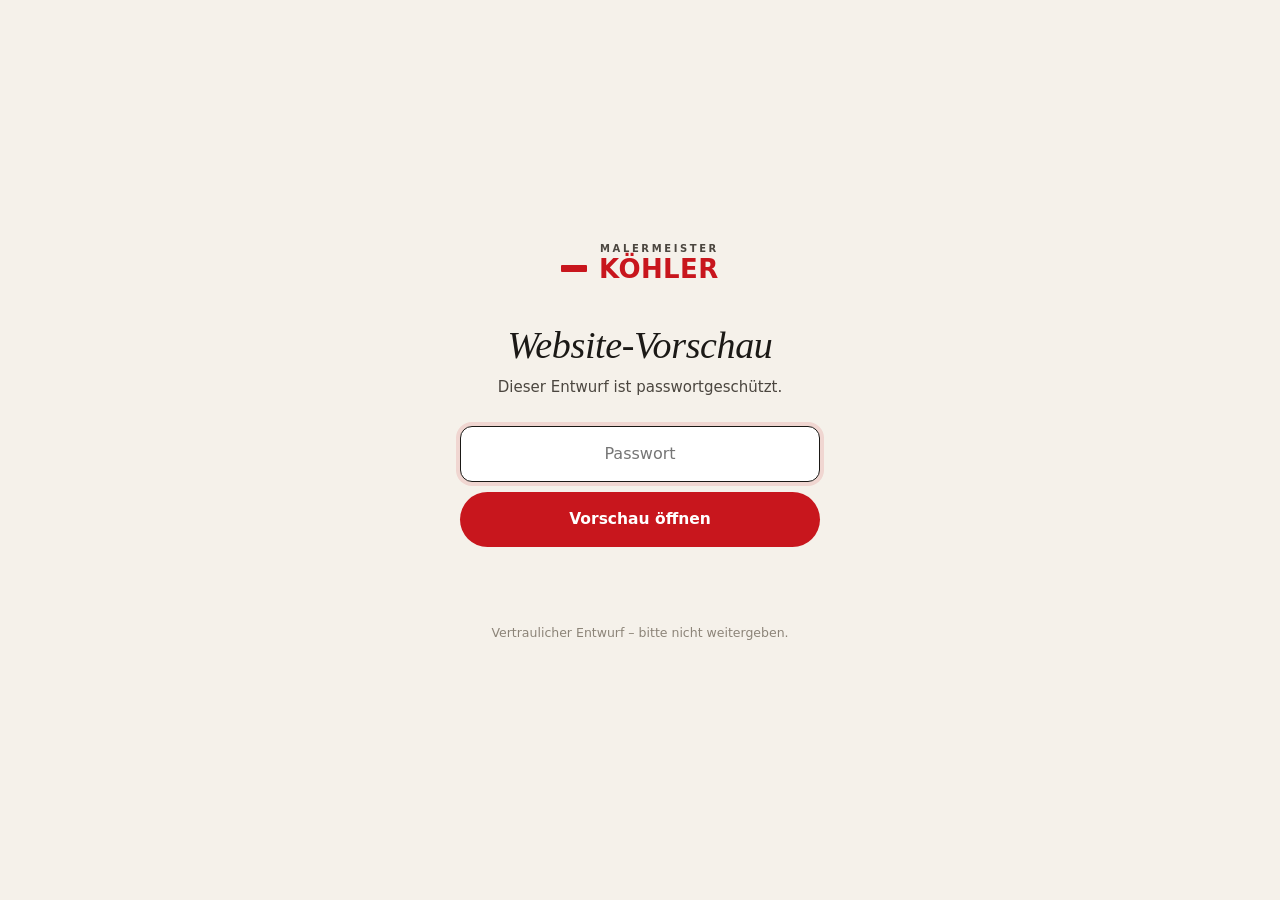
==== index.html @ 61d32fef "Passwortgeschützte Website-Vorschau Co-Authored-By: Claude Opus 5.5 <noreply@anthropic.com>" ====
<!doctype html>
<html lang="de">
<head>
<meta charset="utf-8">
<meta name="viewport" content="width=device-width, initial-scale=1">
<meta name="robots" content="noindex, nofollow">
<title>Website-Vorschau – Malermeister Köhler</title>
<link rel="icon" href="data:image/svg+xml,%3Csvg xmlns='http://www.w3.org/2000/svg' viewBox='0 0 64 64'%3E%3Crect width='64' height='64' rx='14' fill='%23C8161D'/%3E%3Cpath d='M20 14h8v15l13-15h10L37 30l15 20H41L31 36l-3 3v11h-8z' fill='%23fff'/%3E%3C/svg%3E">
<style>
:root{--paper:#F5F1EA;--ink:#1B1916;--ink-2:#4B463F;--red:#C8161D;--red-ink:#A31117;--line:rgba(27,25,22,.18)}
*{box-sizing:border-box}
html,body{height:100%}
body{margin:0;background:var(--paper);color:var(--ink);font:400 16px/1.5 system-ui,-apple-system,"Segoe UI",Roboto,sans-serif;display:grid;place-items:center;padding:24px 16px;-webkit-font-smoothing:antialiased}
.card{width:100%;max-width:360px;text-align:center}
.brand{display:inline-flex;align-items:center;gap:12px;margin-bottom:44px}
.mark{width:26px;height:7px;background:var(--red);border-radius:1px;margin-top:10px}
.word{display:flex;flex-direction:column;text-align:left;line-height:1}
.word small{font-size:10px;font-weight:600;letter-spacing:.26em;text-transform:uppercase;color:var(--ink-2);margin:0 0 4px 1px}
.word b{font-size:26px;font-weight:800;line-height:.9;color:var(--red);letter-spacing:.015em}
h1{font:italic 400 38px/1.05 Georgia,"Times New Roman",serif;margin:0 0 10px;letter-spacing:-.01em}
.sub{color:var(--ink-2);margin:0 0 28px;font-size:15px}
form{display:flex;flex-direction:column;gap:10px}
.sr{position:absolute;width:1px;height:1px;overflow:hidden;clip:rect(0 0 0 0);white-space:nowrap}
input{font:inherit;font-size:16px;padding:15px 16px;border:1px solid var(--line);border-radius:12px;background:#fff;color:var(--ink);outline:none;text-align:center;transition:border-color .2s,box-shadow .2s}
input:focus{border-color:var(--ink);box-shadow:0 0 0 4px rgba(200,22,29,.12)}
button{font:inherit;font-weight:600;font-size:15.5px;padding:16px;border:0;border-radius:999px;background:var(--red);color:#fff;cursor:pointer;transition:background .2s}
button:hover{background:var(--red-ink)}
button:disabled{opacity:.65;cursor:progress}
.err{color:var(--red);font-size:14px;font-weight:500;min-height:21px;margin:6px 0 0}
.foot{margin-top:40px;font-size:12.5px;color:#8C8478}
</style>
</head>
<body>
<main class="card">
  <div class="brand" aria-label="Malermeister Köhler"><span class="mark"></span><span class="word"><small>Malermeister</small><b>KÖHLER</b></span></div>
  <h1>Website-Vorschau</h1>
  <p class="sub">Dieser Entwurf ist passwortgeschützt.</p>
  <form id="gate">
    <label class="sr" for="pw">Passwort</label>
    <input id="pw" type="password" autocomplete="current-password" placeholder="Passwort" required autofocus>
    <button id="go" type="submit">Vorschau öffnen</button>
    <p class="err" id="err" role="alert"></p>
  </form>
  <p class="foot">Vertraulicher Entwurf – bitte nicht weitergeben.</p>
</main>
<script id="payload" type="application/json">{"s":"taXf/0VM3uyKQRZOeKIv9w==","i":"NM8IctPt54HZT43J","n":600000,"d":"MRgpPSW7Bswe9JZc1A2+OysenzzKH3hfl6lX2l4o5TufPiiWdnnwHJpJ8WagpJR7A6op/ECZd0sQVZB73SGOaL44cRGlg2WQsnb8xY+61lAoLYGar8D8azP0ZfFR8oIkNwLvuzCM1JK4pZc8sCFYwDVcYgEuVENF5XFBk5ermg3/7fVVfjrEe/iw0ZNrO/VuGoQdKTFlCCsLV+NgT42h0I62sxJNCM1RWWgUvJsEY/rKDDeZbhCRE9ZPqUPrQwooOMstA3RwTpGAfvxffHwaTUsCQCNaUM++jSshM0pVVGRLht2V85TGbPBvrNduPZZOB2GkiSdh007gDi3P//efJQ/dyS9R8RIHHZrTK1Lv3F2g0bFHhL0yfIsIr9XmtSofoVvFoTt3pHpoA+VTwgIIcK51KZeRZ6w8ZDSNu3SWZ6yNoPelcuOX+NNu7Ixpeynt5i3qgdpqwnoN5ix6X9kZ6bQVW38bXVlH4G/GejQarzKweif49/rCokUcl4BlhPbm3wXsxkx8RUq6wlkMvx/FtlnQgVsWQpIzx43HAbh5aazps0FTvsxOWZQSpFL6zU8UdzEFiwQH181Dw70HyTa2VqAxy3Wdqv2Wkd90NgWv98ciQAkhCTgY3UeF+GjoicDEC3aTFkr+N7Z1uAYztVp/uWQxww16Yh4bKY2GBscP/FnxqGviUQUBXQyn2mrKPASQysJCNtnCTZCgSUYHV7YCKmU/u0VySIrKbx4xA50+yb3PRhOGlVxIO3huXU2KUv8wCWBS+yX2v95DNG4Ln/mUNKuB889oiPDvto/INtdbRqskOdR7TlGf2H+un8caUGu2yCNXz2g8/qzOCfRJhAD3nq2E6T/s/trRVG8BfZ0KpefMjLqYp1Q6oDiIWjBp2DjV8OfsFjJp//C6W/v8SwabXtAWfxCxP+Sojy/aI6AAM6LltItGyJ0X42Fq2nreFpD7xMRptppqbMSe2tOijPkc8ydKHV07vrZafG7KFTgVyc6om54qCQiOjPercULc6ZmR8eywvJKKrfmwunOV/8kyzU+dlj+ZHr5UKPnKl0hOtZJMpNa+RdkezR+bSqjgkSVWTcNjJGwVTSgzyd9EH7psUX6wKS/[base64]/[base64]/bkx8sCeV1mBfEL8mRMWe03vy3YbxV3rGDG0+lYqvojbMQQP/vd0vyUc9feLsxUFGcD6jPUWkmYm5YNjsLAMg74HVtXPeU4N5lnO8WoUFNFlfxBQ+fPXKwT1qmG4vKsOlfIUKgMgzZsD5imGD4C7V5cNvOLRPyDBZ/5TUTJY6stUIp/KodVG6sKvOBVQ0TAd1C3dDiXLTzlakmzIrjGBZmALV6+vV5BfDlC270U/DrGBuVDQPni+onO08/UZH4CkgdbZYtyj/Iet4QLAehs5EyNcFGASN2DSpHzKqTdmkw4cbXm5q4Puqwz4I+SKNZ7yfe7ZXw7TGuMA3fYVhM/ru0t5Xd5tGwq5YzEk5ux9NeIlPPsBLQZX7o60cIuwOH1ku+ysK4vWLlgM3CTB3p9ZGflepD/uy22S7B1A9CT1EMA0qyBCHu8B4tvymBKjR3LMBJ0JXlOB4RspMqD7V19yBpdzXPRk/mroWNiEF1cU0r7tNqUk0dB9iZ07sErBQTFjUcXF83WFd2mGelwFSd6RO9p0+oZd9RCTMrc3xT/QlSBPc0yk2mOyLewSKR4hdAT1SC7/xuu15zzfnaciQxfpaXyPbzzhhPZKI+zxUpbYji5z6kSmRfWB4XrCbb+5pADSIgev24RAbklWz94nBGnunkxZAsaVFu0wpjbu+rTyh5lOErukFtbqR/v3Ed21/Wo0TAVMDMQ3WaIIOkQ3ugvDw5+GDucr10+flS9f3JejazU8sH93SrT5dNBUTtVsEZCdVI5uAUYSfVwjOVBl//8YzX+E7BmVqHrIAox3idDqSp5ZG8udjqSJUvR3+plMfnzpgbRt7Koz734FEqTVBEmeCtdC81QcQ9nkV7FBpTPnZWQQMtSNbuyBZiU6ESoosPob5LOMqdnhmjWIpC1gz+MJBctnDVCxRuaIehpJ9VTBHaYLCsvUiUH6VZQ8bVn1g9Tbx/LiwJ/u+4fl5oh9xXYW1H6ufUyrrJPhtbGh5Nf4WwYpfEPVlpJkDeRzXEDKzeQwzoakRm2PxJ069KPzArfmY8c17fugZNgX9zOEZxm5ByIoyq/Pi4CbvyUY9MBoclEjUdhSMJuAaPvVeSTZ+QW/qH0S82RHvTnZKXCSfd5B+cMIo/+3cbdD6G51QBJREyFENQP48Crm0jv8XJemRisK26I3ugny8osappTPl7LzvQwaKuqb2bwkS67Qpnj6wL2QbBRZigo5YBwPWUcbYXsDbCyH4fUE2NA+gaMBHKZPJkX3NnZ4NwFckSX6ztglC8fAZmLXtJhAM3nb3CPiVyq5QO5QCxliUwdkZh95Uw9Y/EUkG/AzQ9Oi0VCNO/vC2dqd+0GiPdYL6QwQqUIy7Z7zKUnuwGvilcjONVWS+UPWv0ei0Mg2emTvBl/wJTHfr1x6QOrfSWpjQ+ES1ncxxo9Muf1gg3eyllTDAZILLhbVkjwGCOYkC+r/Ou1UbvCnKfjzM3G0T2nTbv4x5aH6vFwvAyBnusmBu3DkqswPH+7JHp1yUcphbpqj47XlpT3SfHHAXsfrBUij7v/oOoKa0DaqLHC0mcVY+FIbcnFdjguxnKhHvGSS4vC6qNTo1QZR+3Fk2QZxAC7FJYAJjzEV9ZEyFsTPXtqKvqfnQ80Zd8GDjyHyzslchqFMX0PRs/N38OPmNGL18JwXO5ldCMjUUOI774kNWKWXt3y58XKq2l31jei5uZmBibON9RPOxF8INrAXPvMXt3ZDYJcDhvCEApjWh82Q4xvBmcSMlYCU6W2UTZEZ8r+AQjAelMbVp2a+NikAqSxpN+aSUIiPmvbDrIBhlrhFKIX3Jcxa/gtHSoTkp1n+zsucCmmZpUsyN/v8LnGYWfmmWVdCaAHT3wu+W9TCMbEPdYbwUUSMxC0Sq7atcfPBeoUjYW1FMX+J0/i6sGw8y2am7CNJvItfhQvSHIbIU6UnHhWaS+lUTomycITzKtc3iQGue21B4jkYxGAD/AJ14Ycfyuv0mfRowQOKuThoHKtMOSJTd48S+UlnUGthiJs538Su8Jh/Kn4a5zGSHRIwsuhl+jIlYnhl6iUjTllnyBj4leRDDSXUI0ziKhl2s1mBcpRyC8AsLTMhzC9t3v0L98/A0dmU2Q2IU2bignxfpb32jLxRMkyKGU0ypyYXRhn3eXl5Bvcq+sSu6X6eGrNLbpFTdOrJFWNaMipjSGFDxrxj4+wsYx2/ZDhhJZr4VNviZ2HbhBCpvekHR7otrPq4yH5EW9t2DSNpzHlTB+SYW9jeSBQ2y82PcHfb+uEG1KTjz3qsEAy7t57HeywiEmTgxqIbGB/WDOiS1obJxgiZ2bp2XO7DSSfNh4U7COdqvTTbwS/x854smh3uGnI8E7O6bD+GdPn/7HEWnItNjQ9XXfXqMffY/clbOwQdz1YAdg82tazl7h5ZXEZaUamNu//JeD8nN5AnngeCaXZEKNZ9/kO/lbkGZ46E39a5VxSq+sHfM2nHlAMWwtDZmSsvQgLAcAi0hbKtxPg8Mtg8+Ou6hUc56Jy33CYwTY6uMjlhn1omUBdQQfBR1lQXhUhD1inbjR8s1SUf4QbJrjZPLTdTs3VPg6+OE/gyd3NeqN8zJgIvVy0+O1W0DW0OrV13ZA7bwQ8tKQkkoeIwdoZg3bPtSQXzuS/6HO4q5zpo5ecFAIvUbkxeB9BjbMjM5OzyNNzcOCOY382dbVEv+R09Iv4Xi6lmfle7ISkKSn82rqKz6xK5w05Xh4rgrcr0QbP9+JhaG6nv9eSyuQnysCV+exF60HNT0fRIy/b4XsKTkz3Y9hx1Xvlba9N2OpbP5sSiOGSrs/NzJ6suPyEj0ONDays/vbSMVRIm3e/a4BkZPatc+Ms0T8MV+2G6I/tcRSCc24bG5X0eUL5BBlc3QGPNtKvOsuRqc24YZRowVopGVqenFpGCgi89/VJmHNQilL2yrI+a0jrPBhxgt+uDoSiY61qhSG/06ZtnlI2R127wUgrC9KWPeloTOvDH5iyoeUJSAnICZuCYEX9cQei9I0OCGeiFILDG7d+RzHrmJgb2AxSnicQGRTYqrP4bT97wJ8+haF4RmyhG6F7PNYsLhsoz9ZYb1IAeY/LGup//sqOxemblt4GsUD9RvjWAmSHN51W7bxJy9sXQFh8VE5tBr2WyL7+BPKXm8OwPM4rrdBgHtZNjm9hG0zJljA8kxXf3FXWx2ZdsZdXks6Mi4IY0hUGcjBu/6p8lVWxFhOhbyI3uamHcbOM3H9jjyuP0lEqMbm0ueIPSj5p0QHiq8/nFs+weBZYLeRoKQENGGISPwpRO857EaFt7NT4UL32Q4nPjodgE++LQKyA+1G1mJsEri+LnVZ7DrGDFapljN8JLnrVcGXqUJP2N5q7C5RArBd8JCeY1LTWuKCRj1SF+8NlOYHXfPIPcJY9W7/cY5ANxN40UlPyyqk2FnFGj++W4qwxoqoXouKSUeUsc14GKgZ8OERtuNQsU3JG6irf7sI3+MR2VtQlZVUC2tk1I5faa/Z+28f/z9bb7PwwK7dRh2nsUluIGPTjjtR3OYZkeLphCBPR+vqJLq0yu3m6+d3Frey3Wk1nvKWTF9cYG3+K6a0HQTpP03Vn44ieTGperKbivrJcm4zA1vKpRiuuViIhe6fmcs/SedZ1tmu6pdxQXL0zmaeladIhSybNMLu4GxeXmh93w6af8dbZP2aHrfqx1tPqTI9172zLKOLrsZYIL0DyVze3jtpPJsCoC4Vi6Yvv4alHY5/qrIeeYjg+Tb8tqVECfgw5KodA4kl9Y3ykImeVFDLWLp0jbpMzQcxbv1/4OsfCN5gDDwmwlAfuqAFC2Q/7zbvCwjrOqFMBcw2TzBK6yzT/tQl8pfIQMJgB73mZMuZMe33bbaSiCreyRnKlBOews25/b0FWJm9yw9Td36UWe24wqIJuY09dw+Ucb11hvuuPwaAVmeDTc6g4+l+gxdJw16cKO2ZJD4L46wjoHcr5SIbqOBXgJrkyjHL9fiji8h+PwwFsw6UHhbPvX8luJI90jZZCigDHdDHzFDoNNmS+Wfl/nqwagS7oFRojT2KmRwHaEHp9z724lhZ2/vDJhrbMI8GWn9InT0mG6cSTPOyA7KGOFbWuEU8CLuozVI/OBfoIYSh+e53acHp5Df81T+uOgzrF3KAW0SXMvd1VD7EswAsPV6U29Yi8NZQjGNpaTYbo494RSMwTq8bQPeMe5o203w4WPO8UovoD9ABmDZn3OtytIr5NSnN1U7117UOJPz/KiIbqMtSNOr/s3XWHjzuHT/Eof9DtS2hkNC81+joOokqKaow+GpbTyyXqEdEfYMS2xBNcgvK9LVx/15I74A6k/[base64]/2/xno6EiKaOzBBp0OaToSZBOs6C0QqsFN9E67xcYaAuIr3jemrkgp6n40mQ2dJU22h2dM1yIYwwRlaLtx48zaWWAKHGEAKf0uk8X09gcwXAHn7Z1RN87OC1FaV9XMk601zMVxCIBNeS5618Ab/X70G/K5zM6r9rDGe66mHQGWcIdror1YM1H5mQVJR//pqzYCWa81ZUzLLl1/HzP3oEvUniuVzqN6ljzlXp47D8j5fZjH6gmD9jnoki9Iqr271ieE0Z5+6n+HJs+3GFuqg0BVr1KBZFdJ/i4TTtHJrzPFIKlNgeg5IchqiqZwNKamqZDI6u0SfJ2nAfY71MJmp5F3bLx74YVkhjaVINdyETnVjKF1DjRq3BbB5J+LDYe6HUu3lN6oqMMBEIt40rp+Vz0VlAq2vWjb1eTCn5h3gVX/PVEhurrrnG+r1lDRYjvYUaFL/5oZ2bcfpkFrLPIbCCV6HN1sL/Egesz4eoS6k0MHyi+jeXJvtWxSSrZHsHiXa1SWPz25/AazbWJBvMg2b6y62WKlCozOl41SXZfMtJZBE67nX9+U2WJutt9/bsfxMw5CHu7DurygVH6nGRI44dcqVqMHF4C04ICgEyuXjzyC2lBj2SGv/ZLPQkImauQITB+ynlqz8XlHa0czA/jRHd1gPTJgasq24Ej3jGKU6IxqAmiAvTvFpHIvGf+7JmT0zDyR8Zu7d/tmIZ4aV7ErW+CGPQaFEofppUSc73A5CoKS6KIwJbSd11dO7HsM5gmBGgd8q+Avk2M0tL8De73IIMWglQk/rpVjFrTP6QUhfA8JcLmevFteNbgUw4hx1noW+GV2Yx0PkCpfuBtj68cMWaz7Mwr+wmgXTBA0I7kV/N13pP4Qt4aipA984aSjQQjMhFk8aU/2WOok0HaBZvVsJWDWsy1oBIYaJE2aCFCCAHYsbgD6lfqUhHCUrASfmiiAS7HyNmnZ5irF9zNcEO39wMPQ+Y/oY6bXWJkzdcoCyCNHDBtnyAr9hB2JNzr0TLYtM9sbvI4n6l8wbqL1nPkN52J0QO3GLqXTLThRurNJKxDRalCPDZPRscRDsQTnAp7cIn+mUODyIHirt5NszFz7mLi4ppmGIj19IP046Io1WTnJoLx+ECXBrg8sF21P6faBgCnIJb/X26ZSCerbtXz6Wo6141e9hLpOEYmjcXmgzSAhfMasQ4LrQX6ivvhhgH3I5sK2Rzbx1ULT2Q790FwXEbuzqv+7cMct0njHeFnSh5ftvNAwRnAP8u24E8DZ/jpHPoGOy7sbTooVUOg47IINrIMf/uVSZlCtMwgHa4Yho7c3XoK8ki6ZFA8oRatbRdIDM5S4QHTwLb5CMXet8H4eA6csc6bVxfBlA75/B2Ihk5NDovpjnin+pUPT7gsRUqlNj7unh5+i+mLDcAKsTdAPoDI8GR8VYkZVy0qE4nEe7LGgu4HD64wHapdGsUmMHIcjffmYiIsm0Q52ydGcztFuDT1JGxrq+CF6CgEnuNVi7DhRr3t1vxK1Y/QNEXKGCh/6v7pcWH7hrHt8fBsWJuRd1H22Iwg9mPRczu8KCFdn+ytXHfY+GxtOZi8ULen2j2/tbAaeFDnfzAqbpHnDgc+5Vjhj07O8DNnX0uvziCP0ZwY/F/ffTd+NnKNQJ/sP0umQ++n80gupwWFT8V3GLalw2y1qJoSu0pzQ5/fgj8w+LyWrIgapEngqL1N3t2R7QMXyOge0YUW2qW1zaS7Dj1nP+JPNNo80V25cwkkBxcJb/0DoTBJbcKgdjagZ51kX2LdtG664AR0KVlIyAwvEsipN57T/eYdCCQVpZRnjiMumeitQfupjD3JpowqAu9ZpKxuAqR0T/Ncz3/tlQJCd5u19OQJcVkMQFQHAnc3N9v3eOW7VKzlP0T2fLmfwW08+htrvz6A7Tcgg+Sz5phQLA3ngHxM7ZbnxanbFt3S/Wgfn5E7YWbM2TqMawJD3chlwDbYU0oede/QwbrokWj2TLaY6mJM1Cbdm/4zMAZ+vBR5KW1eFPR2C0bmNFKs4pW2OCt7VhwEUK8F+xZO7kXGD1mTbrRtWFl89e6IParBV9cwHP7W/s+tAhWcG0eJ/eXq8ClSdIvpU1S6ESDALVI6bgeE5Q+ORt/kztUwPJm0uNe40sE2BBXrujVcrgXIMwZL7AnIlK0yvvySjdcT4prxR9QfRZDNCEfc4Xq6UsOtKNTu9nZELi/+KdKwyCozQPxv/CYCUqyCwLo3kK7MUu5Vx2VzOew3jMwb+CdWOivcp104X2+Uc3TxL6tVzyP9snH3wcMigoUoqheiqKAPmxTW6I5OTVSFnrCAFvoOFw/HZcBn8YOpZyQXo4jaoK87NGBHq7I/hMsWE14oI2e8mPabP3cYzpWLItKNN34N6dtkyvrsggupJCLCHZuBr0tgmbuCuIQuYZCRfPwwKHJ/MidyCFcNg7SGnSK4YMIpLQlZQDTlzHqGL+0biJjVq1WQ87iB/5fMA0gCBa1mEKAwq8rCTW8k8OozDBJxG6sAVXssTcQbNgqP3jETnOJ7FmbeLQk+7gyrY5wproTIVHj0NswtiMfCLh2LEQyjyldUAkKMIt8MvAyRyLrtUcvxzfTH6p6H/vUurRmuLyXOpbnSlR0C8G8tRLpAX1/ttFB+FpDlAiJCzSy7rz40+BbAhEssag2cv/[base64]/f9cEYzekADzXql8+q+TNH8+dbUjjWqe3RUrq9YzFru+fsFAL6HJkj1i5bEgg8WIsvswnAFW1jEfYnPtoH3FSl/OkTs5mBDp6OnA49FXmdi7PNbh+9rOXsF5ctCZ7MSPKrtFkXGb4VZwLZr2dDNE1bGSJ0obPTCeXu4XRTveYxlF2kfTbjS42mbJO7eM52W/IG7/wnnkHKa+rYsNrTDsrxv39RKCILlBuXLadTiBueCk9bMjokx/7VPRkPfXafI9mS8QZzRyBJUy7MZphDIww69hPkR8BTZ0ZIpurOHvAssbCuXfdm6S9L/raZ6JGVYPzoQ/t/S0TySYL1zdeM26cbsnHGUrfCx2QNB3NT/qQ1b7KvGgQTGg9Pg16fJEAIQTA234py5dG03I/93640OdIUt6six9ZzE2N0FX+y7urGJKk7s2TTMSP1Law7SvuUd5sPVv809D1VShMgrUEe+uoKMD2C8NO7RpnLKY3Xs+ffGPkJ7S1EtqSTe0m3oLQv3aiQ0U1snNWO7TULkuauwkSPXGhhU0B6l+ZP2IjZjcFL/qQ4FGSdW4+WKICJU4MDH3FOno2rhdtHQGSxFRS/aWi6Upj3bVva6L+04VIikv14f5Obut2NIodQWjPnMT9TsEVrm4OSFAOY03n0/Ty1UWXC78JtJB25l0wIGwOVEQbagSK/vByUErQcNqLTfSQw3FSxAC0q6/YNVrauzmGeLmJWcsA3130lXzX+6P6kwzIEQU0F9wAa5QVfFHWSFq8xAYFpQmc5JLAYHvw8bRQIqG0Bl8WZj4j5UPypSRP9/oueC9RK/wOl40wkB3i+2CONleJGDFlzdtTHtWmI4oqH6x5JkMXXau9Yh1t1M2nMY5kZ9U9UbG6xR5h+9I+UQtcjGMsoJ9TjtvWiWbjYrfxwItp1VlpVjLs+qndoz7CbpzpxZiLajiyq4XBfAmFf8pcwC1ROiRNYog9+CpyA3e/mXrM9701E/QPvHaAea4n2Rb46sTCU/[base64]/mzREEMK8BvwHFpk70tC3tYsXCLOVa2Fmid/Qav0b1x99Sc0PVX1OrZM0Ib5DCk9p9goWDt2WlVq4mDsqZY0pBef6DRWQlYNHYwCUppCfVykCzF+XGxBcVLxT4KBQ2vqgbmGHjc3PO3TlbxmAgcTpiUWOEcxo0LjS+cYQPhVWPl6w0qcXKLL/KMQcC6n5hFY2O/kEDyeOvujG1dnIJsJax8GY3Cp0J7yZA6lcpNTDwY+YenWgrNy9M37yZ5/HZCbgOdTXshaQqAY8eNOhcZzV2ycNFbLMCtfvOVoe5gUBTVSoA1Wcw5xlhiBT/853NsGSOMHANbljaA4MmmX+G8o6jwdnExy6Ow/FKl7sFUPc5z/gpCkzBSXmPb0jAkhurOjeIfiDy02gdbyu3KuQkZL98uDEUKvoZUEcY2iLv0UsJbk7Y0AYpWDMxFCkf2jNCZLObrgEIbxbYUlx2C871O/BtM8S/KP31baXX+hos9BD9eP8Q49S8uqzKZVoOlA7lk66cMZ1Of9Br8EagRitYZLsj4G0y59oRx0WxwYwcaeFptq55oOH7/qaZqoFzI5iOWSxILagpWpJuBJmGLutvIMDK6VBGodv9WcXvNMK787/peR7fNQFzYpw0+HxogqbKscG0q4Y1LcUzuRWkbCEjbscjSAeb8WZ0vQcf+yclYwBOvKoGIzp0Nwjp1Lp12kaxr80Z6CuQsuDCZiv7cuVSP0tSv7j+IVHCKKv/UWgWwTPlDUwZ0wl/Q9JquHiDjEHbzB03iKljGMsBjhrExE+t2LCOh2bm9Vr3HDEFdb5j6suKWTd1BMaEgX/9zgr9rb0zoF9Z3ldqiX/h1NYynyljewiSbiT0iOP0CfWhp2zj1Ctyk5G07xWUinzcxtNsH3hpTH/ZLqAq10j3n1jAsZL/WCjtxahIuAn2YGNN/aR45KDsYWVA2ebq8bxKFt7ch7IgsnkLpDj0KNmU+0B82PEF+hRk+GYcFNFq0Wo7ShLTY7ncR7IVzKql0CjkJnQ+OZTsYDVjQUmCU0HJ2NpLmdhkR0u3w1baHzwyUDm0eletd+/AZIFt3FWXMgoSwOAnZfZTvZnjI4cea7eroAmy3mS4sf32Lhu227pCu57jsc6Z/TOcaxDCls/yQsK957zp+O1liShbIVTv1nTu7L8EgitvUBmolbDRV7IciGV4zktC+anIvX+SScXPQ8kOJt+xt9eao7ur9f2z4K9nXKTzQfq8MMpSdA/8G6/SkQQh1NMnTF3hdlDCiEVfyKsRpg7MEXor2M8UJDDVd/EvcA+YSVh1XdHpzgkB7pD0kkdZZ4lJ3GSduNkzH7dOX6lZLHU6WR3CbeHA4vQt0i72zPl3tdeR9oRlrgH9fHBu9Yw7P8uA/L3GqWqDdkhaAAT+pxr+Wz8bdzdQmCV6eXZDcCB7V82nRxeMKjTHXUENfVfGlXc9N4OKFOIAHI7G+1u3vlQjTFs/Aiac5pbuoOzHDD+BODqFd/R8yP2FrQnvxc14/orbRmEqBvUPmJn1qsPb8VjXxwS5rVWHepJcdN3nGnWPF9eCNec4zuMjke97UTg14iX5mU4r0AhvBO9CDe2/Zj8nKPjOX2uX+Ofx8YFSdGIOtJuNIZIV0orECJ8BhMqs4jvCYrv0MX4rorG7xtXZ+PZ3TZvSQlCllbDxpLDvrUJjasyBdNIRsQjcJR0KkMl4LV+uMKQ1DGW1hGeljcaB2JbvqUMV0RtziL+kDlQ3tuUeMEnlBMNUd0kLM1Z4Ur4KA/c2zJ8v3n2acEmH9/rlWxdpvFE0nrZsZv9nVFno40NcF4O1UpjNve76vZQwocDM9jO6piDZW4BuifNNe6W3VDZ3qlmzNYeazJjOewp55eY5JWgNxADK4MxqKGjpxUC3VLcKkg5E8f0Zr3tbHAvArHKXbBPsystxr+Un0LKkoA7thxO64KY67DlU6gbD1TmEGkJlhKpPGcheCopfmcyv/q8qJUYXC1ZS4/cWFEKOTnCNp/tn/zJnIPlecXqqgRvMIpvucAPcux081rm+SLYKudOMx9m9Nm4T80rHUqMbB6tbyR2tKQ1su2tEzzKGTB1J44YoT0qRgfB1sDDWa0ERPSLU/gc3W2NrC8DCRru4KMqGWSGwxYEBINYtQlOWJB+hzdJ0i7rphMAOoMypoQ7LvH6OqVl2vriNgpd8LW9iFenLAWcXNX5D4ZlkGzguFjplRWMG3w+TIOSVd0HmA/K2wbE2pSrJYbdP9S/fsnSuSm1585Y58jY/8jWGXaqDKqJDjXjWmOsJVeq+74yNLDUYFR4qCtZXxJl/tCizpwqsCsg0grjxcrTuHoIRmrTdYNTFwYi7ISQziE50JnmYq/5dIL2Ltk63IQTdi3wsuxSuk592vTQ5s1IchPq9cn1ME7z09sTWZDE9VSPxD2OPje83JsCtLw3RbCM3PvsvgSuWbxarQsSnmxRhEHfHMVtM1LwrqxBe9bQXn22xAg46Kr7frwQz/[base64]/kiJkrHqRqv+oov3+5WBhetLOghE8fNLwSSXUDQvtNCJTdFs5twy0lqYCqkgK+CFtvhkOvn5Q8zsW3hujw5HYICYmyieqSiYUXL9IbYPZi/hQBeOn/[base64]/GfZM/cqDva0zVswtoIBF0QpaW9BvvAXZoeP83/EIl3ODxwZL700BGhfbA1+HnxMDPtcF13YgPDm/NhlTkyFzTI7UZx8gPtZtmnZW9hCuaEy+1cZyZa9crj9wyaC71OCVUrR5h+QXOc8TM8zr4GWFYdg8ojywvuCNZw4mC3fTngGr3Luqknjziu5oOXzzZX1f4gSyu8j8/a0qyw1FJVfuJJiNOY3fLP1ew3TnCsHO7U85tZyFksrYBTfVo9iFBf28CnCN0CRt8O2n4oO1nZrf6tSAMytSHtWpjIV/EyVKmywmdnHAztPNgHYJGbmo9y3C7tVDLkUfK1L1DHdsyVJzKvlIrlHbDoVnRge/5KAbdQZHW9aZujmvBhLc3+Hvx0YdUnkNidV4reFbdXphAvvD1Q9K2ExL9qXysBeHI75u1EG96ICcj7rz0LjRkbN/7nndWxCdWgJsXut5F500KhftOj4OpwKa0D+06XATo6aVugIHxgwnfpV49ZQcUAEwkoauD1PumJ0AsDT3Dzpigs6zeGFc58sC/2PJ2RM9WK9rRflZeuoBJoOdRgOhQ2Wr4vWmSmKVriFg4Yy4SEgzqIVYQW/8dPjiOBqiaHRwdZo6z51am6qhrsyMDpTFAmqjO6nnlUGsJ9m0Tr36ZywZ8S4lWU8cJkmBnNscRQn7pU3ieJgUOgKS3RINGeDNHDtxDfmL1+ZpWQzUWLtBhoWyOIBbjyZynCWRHTcEsO9cwK8q8YB7RU7tr8nr1vLHv6/3Qd5RH9GOMgZ3/QnxMvwfS/aLCD2WMYfQ3mEK9cRP8OgpzyE0fN6hnYMa235ZXeop/TUF1T5ahuU0R2a5UicmcciqwzwvnrRMXbSI9sUGNFZY5OGnCm/6Gkc2vYAkqzd8ZDUaXqkovWVLIUnYCbNrzCni2vQb65mwa2n0C2MqDyhADCUCxGTlHCiKIdGpJRFHu+4uzAVnGZcdS8A26l0fRnZXu/v10l0QTDg25XDsFz0+y3H6srvCmLGXwaqzFJnq7ArDIJiHcvQ6dUqHlpbzYkhCrYx87wV1QG5cCYITvBSndjFxDkktK1n1MKDAEFG/[base64]/YYIK5uhhGsd6N8YSrkUYzt/[base64]/jdNYTebJY58rwSiiC3joQ/uqplhQlx30OIolbRoo5DrlZ/rWiDvJHHh2L9xWi8U4atzTO+/i7MWoKfk8sg9xI5GVB6ZFIc+XeZlUD+muaiEKLJ+VGVr2J+jIKwRcnaNav9pKK22v+84oXmZ/F+4AdQMBxhlhd7JgLzZN5w9BAOxiwB7Te2rO5xR+oov2E3H33KqLEjBoSLPW6NVQdt+IANFI5U2529ZlouC4WjHV2sXIsgIRqKh8AJIMLikx5hWhgP6ehex9GVxADGsSe1H1AvvIak/cS4WYghuGcWEFsgLWlVi11IjjEeBs/WZW/VRS8KFSUj2i11yaRxxotMW+3dnjeaKtOu6ZqPNwA0b51d8fR+6uF3CaWsOOGRixk6amu+sucFM52d6z/oXM6EUBeTEqVbivOtiJJiw1jja9E7KIs8mNZsQ5btBSgQKA5gbiamrrHyGrjvieEENqpROcOCD7iLVcZZlSeyx1AhjvX/mNTDalEB7fuwIV6FrzKNhHBTvMIfKi5z99iq+36RiyrPJHQ7drprrOZ0p0yd/OZIAI3emLgoB1S10cCKo8hw1Qew+VRxYnQw+CZr0sDBk2yKP6Ku8DPRlAv47ek0riCRvZ5qMd3fqqOikyCZKjovhuDTXpE+5qGuMNTftd2fuG7rj8GYY3H8Q0+vn4ZhPNiVxc8gFhy4Cq8cmldPB2vy6Gk3cylKmHsbDvokq1lgPs6ixZzIBioZjo6Su6GbQV7AqxG/ZCXSzCVck6GQn52NYgTWb0r3ngVl/AUqYvCin0RfgHTYR8mvZu4qX93NVzMjXRr3yEzTg5Bb8vao/5xN3QNdEOD4Q06O+4IbKPGRZogOLOtsmz8ex7svDNY1qutlgASVkyTJST9ZwSU2YzBqL+Rp7NTCrg8T+zUxmZ5nQNh4Ki7HYNzCwAIehSORz8qw5EPbSDwxo5ZYSszlEJGQcqD2NBBQ8jZnu/8dmoeMxMgwe8ec4e9V0LOeRO+VelUW46bTTudarpNKB17CWGdV+WxWP9xsybDGKqwk6vo9I1BtevWMTWRErXz0jDXKMnusgyCTRsbN2tgq5o1VK5uYjsCjkKmSSL65aRzdLZ8n4k6xusjs7iv8BzTPLKTOYaEBAW9KYhdPT/Ogknl7p5sxE/F9QoRekZwOSO6lZT2HptK5PqA6nKVglOa2hLoRPQMVXIYYvwX0nJfQ09Ciko7DlbaymE1SfhM/V9XYEw0o2uXVcgZ/aXH5wZPLB5AWEKrGmP99l41+UJz47I2TewGI+RK/97F4F2S7gJ2q25hNoAOQPffZ2967X+CZnl4tX1RRgi6sZdaColcbZXByeAe2/iuegHv7EfvOJ9LczGEnOzSFKgPPSgNhJrZDnSedhBg89eNpEpzy+hT3uSNYZUpRwR/nhxqOJro/vThcAUVJW5xR0tpzxtcVxWId4fE4CC2DyzeImpFf7JuuUasVs2N5IyLYRwzl9V+4s0Skh4FMzEZzNlWegpvf2HZdZhPAq/vKhTJrZzten69Nk1MeKwFYXp1zxPAA/pY9ntdwmcgakhUtDrAFg9YCFItrBum56G+imYefpfv9LWSBrW2TdSypFDaKL/Y9ivDtSKp/VKgZ19F6ygb+4z/T99gBwC0t/dOlVtXd9NGs9lvjD45OeeWTU0xglTGxD0Hm7ZJ34Er0JX7eYuNR6q23Kkp9jU4TFDunx4kyOsMM77ldlZq0OWHj/fj17F1dcf03E3sNikXePIU/LMhfCioNf9TzAsOaFQs6ByEf7iXvj6tpTcKLhulu+bhC/GeAPIc3mgSTINn341lLjI/Cg3SFd5E2zY/07Oq+ZZ5uDFhf0Gj55Y1Mfu/7CcPlhFbDrZaS9F1urhLr3J+pi92WBr0RCQM7USsMOwvvhDsaWFBx948EixH6TJBj4SHiWUvWyPFCXTKv78iA6FJfHaFwPAzkR7bQvlpM9VDL8hf21JesdU1foUecgVubBhGez1xCmPSZj6oEUEpKQ7/oD7o0iXsymsJTXsWhQsQqkitFy1cYbVQLZroJln9lBl2DaT9xQeVNJn+sRPa38vVak3q3dfv3dvPxtJ81roOYATdnaa4jVgcdS6qMQULW9utkEGJIb4+mM3+Ht6656/[base64]/iG2BHmYeOiRefuxXR2rrSw5yYhADV/T+IW2PiPUchTvkkJtD6SVEJk1cHixBxnsJTbNZf7eG6i7Mu+gWnPlOd0Wh3ItGOaWWKjot35GGhylluXZLLRBY+VfgPKTk2/jm4BihFShrTSa8gUwNSXC1UAOsiXdeKNt25VyGjbEhzEhvFp0ZjqBK2mcVykG8JGODDBSX24ssviHoY9jHnL9++puM20RKfs704uW+toIDY1rDvUaFNl7v4w+k4QVd9QrCULPNVVyPUzFn2Gi0Vl849LtTblJhF33fpAubhyma175aH9ZFn4qqrqse2mcWtNi/HhzU1w9Fh1mcS8rfZ3EssETSjwS1ytMBiafpqPHkdQeuHg0wkf49sMOPb8VOfmX4x/hNAZJ7biObSb6Je+YExmdUW9TCCljAuASE4xUnhMrpwkEXmrR1JCgX6tfpmeVVI1C9guZRz3uJ+toG6t0MeKG5I9whZ5Vn9nbILyngxf1E8+X5Jl3glAaJmA5s6di6ynaCcRmM96OVHIkJk8ZZk4keFkYFx9U8AAWsTW8ncWlANFCQHbGgqMvFcguyGr2/c2XvLPsw6LIvNxi88GLkNsA//hpFcGiaRY9EqtWUwXb5pBYEYB+MTu6VU1UU0upaU0b6PMEvSR8px36Hh2H8rkuXvsZKWRyQIXv2PAqQF+TRFh29mY5KuMRChVNO6k6408Puwfn+8IXTZcwxqcuAIbpC3CMhrCVdXJaGmivm6TDLrOlJaqNPdvebMoRooFpt/ubzX20kVkBpq337qyW9lhsS8eIUR+O+LwpEDtx7rqIOnYZtgCSX5zymRhNgCl1wJIyBiEvLloUzDVdr9UGU7LYtluq9lsT1d6pEKbwIP5+cmNJEGc3VNOuu22HRH6KaAJeXhdEF7qKQNl/1wQ2l6KjO/4ttBYE3RuVACKloYaQkd6aTgHZY3kStVEflmI9CEb4WQAXHaEEiNavtOVsjQDZoidpu0b+J5oW5h1eRQG1An2SO8GzPPpPQ09VOQaXGS0mUb83WK4n1sAJm4sheFHRB963O9uBjfmzT4oW/RdFkxx0X4RvAk/bzOa3vpmq4S4kbzU85W3npTQSFgtN9TGCoBEB/DxBlf3FCQKntY7/C+nxfcfMJS3KTx8Bel+Us2Nravg/W6ZqrQ8Ubzzc4K5DPJG8Y+lIte5zzzNk+H6JKfDO81RqAdSh265tVeSlTXowj10p3AgOQKxlDZhZDaKbiVJjmabDgd6PE9XXh7djP2tvjpW3/Y0N39Tv87p6FudGDIV1mssJm8KdCXOfBCfVLXATwKi+nFXFscPoS51P4BRsoj9/igznWn1pwb652iFjKzZvsW85k6tYM6t4FxUCY/Ke1fbThY6lN4fQtbp0Nx8lQSHU+CbMua8bPfoRDz+hIZ+yfpCkMyzuh1glm1C7aRsg8mdB8wUlj0czJV75EshQDveWta4/yJhUSJDVeKZ/k73AaJs17c7DPemzHYS1cRzC80Ve0MV7AqV74WSYyOGuWdwsEw528pLdbksl0PVjKhwtHw7X+BOXwPLK3c+r6gLk3BEL48coY+dI+pJ3FezcZmR/yXLqLHuuTmGot+4vudR6321NbZnq4kj1om3LYj4d74zVn9vFHhB6KWj+i/oZtsh0tQn9hnxqicKJuY+1I5BE7ewtKA3BEYRmuOXFk0StuatyiAQFWUjq26kQNrCbchZQtwj0dKnlAm2jtIQCaDG0WbecO+7X9XNumtrHqdUsN0x0xcpn9LLOWo+FbwNFLzuUOFl7dlFTAtiNCPHpeetTTWlbpF6P/Gl0B5x4jedb8jA3eL+CUNYwbR7YFP5reic3wi6WCErAjLB3LlMkYYFZbpiiW1AUwTPUWWPDoDfIaBuJbeajwpkbjYM4BejpvYikvc/OTbEgWlDmo+eZFqXQQZeMcvmmdUXCowfwelyN+5Zgq1NDc8QPoKOTToM82dUELlnONwSTqN2piyxoZHE3kmX6eq4HWZWcNwU7jTKRd11Cr1sccxaCf2FLmkAtMspizVBWeb+M00XwFYeOpbIyMhCfI/sTGZqDJF69SwgKvLS6EAnQSxUY0SAm8UyipsNt2ElqVhr+lwU3Ywv5Neqwb/58o8IilpQXJEREc5SqfhxE0ApN4wymJokgk2Lnc2KcrJ2xtc4Jd7hEGjZpJkMq86nD1zWzyfNJChbhTXkaZBV799NSZAMk+Lbup6BcC48zJzHbBcJ/J6YZMxRYJ5Zc7PxYAl1u3EuDvvjfNB5GhaXb4N4Of2JXgXPkes1YlYtMnYy4JsnmeZA+JVaLBz/riFVgCjSwjFZ1BOgmMGoNkJiDYd4Bt8CfVA3uIhqHzNSBYW6AlIBRpDB4FAIdTivIlWFB6y65weiN4D6ffzXe3b8lnz0DsNYJi00oPceuDg9DQx9/fJYZvkQeWLdxFxFJLyYspEWB9QsWB+RzLtLW3Ew48ZGVi8afB2+CpAmc/FiIiqy3AFOsG36PBNiMtlF0+xShyst0j47Q2bVy9aNm5uv3Z42HGpgwe64DQKzW1rYH6QLS1jn7Xyhguve5c6a1l8n7goYiD0FeyzX/mwoZgBld7+qHOWOK7SZT6PTRT9x1J7+EEqx7GFWitz3Q9n4sb6o/zNdBc/tpexZZmjdtkDcDCOCSsgWn/5lfBgr/+eKFXO8eaK1fGxQhDvivvk1pfqAMhg4yicMxcO3U/[base64]/xau3AIKA/[base64]/IvcRYSQmHFKQYX2b3o7XMwSfWZH9ByNOdYPuzqTjLf5dvzhtPglahfaMYtpyNDfXiwnmhRJhoo2Ov6nm2N54c0JaUAoQbF7R57+cRqlE4ZJ80qh6CVEZziCPBdOpcINqUM5U/Swg6ovcF/Wrawnsc8a0x4f+tPHBMkfbvjWzNH50bkTbLmrWMdirP6Ff882vDgmOzhnDuqJ6nzPE5H00dvFk6t7yOIPmZMUQExw0ykIiEg2t8bB5TTZMh07gQ2HdyQEY1jH+WsPGOQTqjCaslBhUmPCBWYJRcn2chnWh/32cG4h/daAXYUKHJv46XY43ZCTcyMEP1c/5pr6xavJscuOSpHDMU18Shi779q981FnLjaTKfFn7vQd7I5u+/69K+rOoSgpDRHtVt7sGAPT0EqgilOz6MpzZDx7zsan8uH99XzvT9aN5g5n5Bo+JllA7k+zRXqxWKgcrymF5jTLsKViChj5x3floPIdqlIPF+VqEh4oJnX6Yh+aLD8ykkO+ZJliIKpcYyan/RCM6YzQWey0/D+3mDy7vbf2qBZMdXvh5fMFAEot3aTZVRfvwx54rccbQXNnzxqE6rSdzLWLTr41OUccE7W/RDjmBqODj3o4iOF/zgrF0EbDIKOxbO1qnNBD01bbP9yG9CcbTeY/9GhwcsbVCwon0b+KNTsVE9mQkkqw/Ujkyy2s3hCcYXakCyMAPBPiw1HMLuU6n8okSu7h2JgTauDdZmsQlcw7CsyXIMGLM0FrrW2ZZaPgb8YaOoXy0nWLKFPkCSNfXQdsegzDt32lmawR7KbpRBYD7PRMadJjC3SaiHLgsvnD1dlPvp9qU5RulwykFKkjIEzOjHGMZBz/m7oilIXYp6/wkzazWGebBa+XX5pqBpFFMlhBa7A00sPbDikcvw+mI4iJykBsYosDaYPZFLLLubsaHmHi1OtZ4EtDLcKkhtilxEkjTwICTV+eHJ839io7MWh0b/nwXNJvGQisA2hdgzB2b841hKS7gBLW0aOlXG9fSsfrvEcT9pfg8GeYqvtILZpWjEoBuwJpA2+PwrYghjZYSKokOPYVnFCSlM6ICKbVosBzmcrHIlf1KMg8mEB4qJP65QfxMRhFVGI1s7yonutAJnHIIsAP84vIGnJN9Zi8/fDe+6aItWiRnkvuSUEsqKfy2LTiwkaoKOiauSpk46rT/0FgbfPFynzUZ6aYefTMJ6/7SMyrsIC0wbSicy2/13ne5Oe2y6Rug/MnryyAwIeIYAqAEmXXcd52wjWcmuLo6FVLm59OEYTKPDITaY/nD/skjxKX200MBv9Oq/ti5FyXeJylgxMc7Xg4IQ1/0ZWW5u/1C3SzdyvQ3u6oUJwwm48UvV/kF24fhlRJstMBowY1sD/BQs/4rQA1Bcf9WzrxsixVZ1MPkCuhvo5rM+Om7zyolvohyVtPi52Xnxdp7kDeUYQSCrVwGgJ8T8DaB5qBaJFAPvgpP/JZIXIUjIKshDgnN9Gxi7w9BeZhqhcb/8PD2H8jwyxe9bsEsLeimbHGzGqbI8VeCmLeU3MtclOXwEk6OhCG+ChYXP8xc/LX5DD5hhGwnWcAlyGizyR1KQEOi3Q/H06jfNBXPXGwkOznXJL9x/C0L8gVxg4ixhwlR5tatcT2Vrq8uCoMp6Svj0OI1FwNgenJDtCzzx/SMzBjY+SFYWv5NMhykuGR6KErOZLjScE+7Pn/ODc+JQmso7wWwse1/vJkrMkLueNUC71E1WOT7vivjvoaWj2/zRSJfFwQat8StXNCw9vPaKGSyEnKGSC/YYXX5j/UFsSwgkRXWYepPuRiTX9oxLrFfo0P3lmRISiraUczPADdV0jdgq5OAug82gvhKgdeNt+bzzZnxntpIWoBeuHI9UKr/c9mYlfKTBp394Ma35RmXQ1ZGX7uc4Mxs9sBId6USl8mOUP8CKt4LB0naHaVlT4HjBxh679r3J9ggBTdoaOhvtIRzAHd97asvSryL7o9vGVcyiJ49wbmecmLy9W7R9JK+rMHSYS9Xt+zt41poiwMO4pHBywm1DNIhxVFtHl4EgMAUDlCpGyOyj8HJd2p8VcqpAJfu1N/7GPJ2wTAdTca/pxW0YPKqRrwBxU27BLApNH3OSW0WNcnc/prHUdO4EnHdFR3kULrfuJ7HeVAYTFsxUTuuTX3spzgerXqk8rxkKGY3w1vtYI95gqB5NvA/kiwgb91bbG3IRzegmFPjZYUF/6T1P1R+WsUIY8Hj88LbIo5O+veNLycbkZrvViJHRX9Zh73YixRm9U+xwJ2fls8TBtfUVkAnB5A9QYStXULl8Vb7SDcpOh+VWZ6esBs6WS8xkprbx+rdVyJoAMqfDgaqJoCEXj6m3MaFhpWtx/YjjtdD9P1lqiVZS59RozqGb1n94e+tJnlMzcpg3nH245ns4hcD1CrWoQXqPhpiDHNS8O7rw5lCAnSEWVo/rVYu+RRTpMcpYpJF1EVNLFOVP6d377U65Z8aQX2cKnmb6KveFyDI8vo9HdJgSZn941Dz+iOV+sD/sof/[base64]/[base64]/opk8ccsa5jXDX7aW+0MLtI0Hk7kOhssRJlanA03VMTrFnb4sASEie+rZYTECwaALaX/HZL/FeaaiHfz+MvwgyJltfLetQ8whXekq6Q8up0qgcQ2kS94uJ54U/TaEugcTlOgn8WLY8qT/R3QyyXgcHy9B/JIGtgQWFkXDsDuuoYqfGure2L4/5wONtOsihEm8F9m+TXqR2kiOiksNcMxVZLJuawpPUNAZbm/i+1pbK2eFrI+skNfvffgPgzZUlTD6KbcjVAksCPv965SrFmyCuEzaQbffXh2x0qWyjHUtmvqzXVFrYiE3tFY63t+k5hcjPbbI9xelw3Sz2FefUZJYQstOULJgKSTwB0qllrXufFu09RltF/5gpuZKhKxHOGKkYPIIcyssQ6j4xstOUn8wiGjGFbIVXzg+9oGgaOoKsIaIZ9rnjaqlRHuCDlV18NL+ijKZO0IFdhRjwATrQsrnHwZZaSw2dcG6YvSkK/5LE/iV9swDuaygvmCY8bbmRVQ7l/fEF+ofTCCqM13AaT2QGqNTX6Lw9PuJA7o0xeyiuv6TSO6CpF3rydccpFv+tiXl1BpMcHwptZrxdJWe0D0K/4BE5G+glDfi+efuiwc9t2e2nttdwkt5nKExmB0kZB1OIO6rfZBRrtKRmMgejOjue/FofJU5+HlhmVKF6PdZjryuwvWfu/IrUdg8Zb0ovo/+AmYXDfjhGKiUy1RpV0Sz9oDHpGITORdVMQGkSTt1SeCZCbptxq/gxEcOP0nVktWgQE7x85FmTEX/oBn/aUkPpBSmuOmF/I0fedr/O+CXcMWASdMVZ8Jimegp7DS1Ud6vYFLL1RgZj7vVqdHjtafxQtsr5i6rfIMfzpqmk67pGGY/2McRk0jmmIeiCJOoaoxUlWuZwBfavSRP8PSm3LcfMOzoVrDJ/JIVc4YKGjrs7/vRwCA/43DBk/4OSnMq8Ypy8VsKuYrrZyY1Y7ZVBB3UM8QhyDvREfWe7+fCtfB4gCRvSG3pimDaTUCad2J2bH5/huri3cLbSpeQdIxNnIrFylvwJDELVmUypIumahawM8GS5Fa+P1+OP8Ooz5gozQl63ybzkJjkZC6ia6oEEOtKP6UPwdjBYFRt9K02pjlTvkCoU2xidjDNBltDcglLvbWeTY0LuduBf4VHtcPycsf0LkXF53+2+nQUCSCqwTxaBz8/dxnp2VJZ/65TuK8k2NTfCejHVeJawiVybEHQ5aJKajohWUDdw9McdOWL6yqnGFEwTe1bTN+NP2/Ipi2EmrvwHwXheQq99CslmFWndwXTeUoaO5t9PAdi0+h6I+lDTTUjb9mwEYcNIQSGxvHyXjuqq/ioTqUYWLpufya6ygBvrR8lKepG6u7TUyO9IswpxhCfHMszoBQS/ybb8/rWDajEkI99vLgw+l9uA891YgPJ2u1oXXmJj1hThcAZiO6A+cvI9G0TCDb30ha3/aYouLI3XdyhmU1tBOjeE4fU2xQHhro321Fs9mZl+fsXYQ4OxjlYiDAo/Rfzd9A2M3GATxtXfCyQxspTxSWM1mGrojxtEyQjmCknswjO1rBo9Y9L37VPqUWmZbNTFiA6ZwfLw0v2znTm0/E+nvb6vJks3gBLTJmIozrh2k+8CkRqxGoEdi6bCrETLrb03QmGI/OfpOmLT6IL/UGqboqh6OXuOh2QHQ83NA1XZ4o02VYxSPf/2giZTQ1/5UNtNSw6Q+EHGOsu1+HoBLbDXjAQCcvzBAx4RQyk1EufuAfjY2E0FGyALdOt8hRtMaVHDNcHXwRx85HLjuAMR1QXBPn3RwUPjAs9PxE+L34sk7IUBwHVGi8va2RuiRkoSnWxn935z/nvkdwScpUVLirYjGh4TapMMey982wUiZNzMxNUDuD+TQiGwHk1J6IZaVzNIpLH7L8XLE842dD4egFCSV0NCIJBFRayFOvIddRMNJFGsLBk8VhmedQb/TPpOICqGJNM+VF0vlrZ35HRaXFgV2x6gGGDKFNQb7WxWJirCwRVsnRw4qmFJupJWeWKd6EMEtmc6xHxljqfF2x5pm4Wo3erT6a72UIu0CeLtl71PIfkqaxE8/ghGHru91tOAv5lAZPVC4GMz8fkm3sAQfAgAU7vd4KhyoAsxzzgzA9Gr6+yo0+aN1MTkfTXgj9Rpi+AdPuArvjhTxYTw4omWVsAyhMP1JYKu/5mU8ixedk5xd/jyMh8O8STLMow+w+Vh4uTgNJECDnkp0I4tNVA7Id71RVujc7c/ZX/lCUBvAMKDarGxeRz4dd2OnayEnZSU2oT255VrVwwsSDGEWBtwLw98Bw0ZUO6sp6Bn6UjMSSidgbi7sLPjAjwftdOHWUxzuM4jVuLKBjv3YyTz9LBmyMSUhHFj9hMAA03ZNK1jGiBkerZaL3y89wjU8YIttOdbpv8ihTr/8sfkLYBLI8oJS0G54wjlIw+rotkD8kbJc6rQMoZCSq0NPiMHQmVnrFOVea7teuEi+kaLpAa9Ra5gq/P5cT/ZD3xl/hv2jJKnd7RdLqTvIJXS2VcdKTiIPKfPH9asoy8hm7Ja/2hXm4l4yshblh3U2NZcrTAfH+NyjhKLHqebgg17juFsIkfyTswl1OmxqCC68FZT+zK4G727TTaxjD8sdE+26AS7qd892CNqcN+wEX6mU1Cmxn+zXo3LGIxLcOnDWFvCxCP8I5x3rCGpSR9CufZmyZTVXr8hphpX29DD0PslupbqM9sichBqW1dQNprC3z5yW2oK/8hJBsJvG3jvQwwZeUm6d8XhUOEHrjSTNP/ZfsceHIZCQIL16rTsi9UwGThJaOpDXTjFp4wUNwwHRbXsF4kQF2w/zbiEJgO1nxb76NM65g5TzlK05DrFNf+QGq76t+4WHTEx3CHznW2LK9tR4NdrumOtbdF1fAcSDXmj83/+ueUfPf5I242e0rEHbMreFDBfijgv3rRTNKKS/NWfs/wqxCf4kfBw6vTLKXtVdYdX5TadsOATubYwM3QxXsiYssEVJdvDmB0JtPzzVYNjQbGmyNc6WjJkBPDBOW5iV4srK6WEQIbqgeJCxLtMkTyELQHmnNY7Ia/8mMhgtvHevI1VsA2aYxrvsX0YuJxqDlj5UV8wKW3qfA2B679G3XO5pwcAjFew6xm4fVKFiTh5zsprIcrRwo+g6h8JN69pZ79rR57KcxCaQZhSa2Lon03SLWuzgpB7+mcB3ygFVkphc/QSgdTp9AvuDkULGVaDW2dch941m2EuG3lFV0l0IjeOEcxIfPfVES5oateblV8WgulJ1xQ163boMCCm8SjReEfsj0X5p8hH4OSf4RU0FpSLzUfZ7r9myO+cSaDeTmB3Hauwmmv7RkrjKoTX0LAjDDOcipE0MybQazR413vWzwopqV4cvCgGaUjN/UUZLXkIhmA9pW1HuELYrE3+9wxPnO5Ddf52+ieiG5rCYLrOhjQmuC9GrcA+6ZA10Jh+GpsOOd88BYqxXNAU0ATgVnvybOyBeWRxYtm9FoKgVyq+9fLEolZs2KJkeA6Av5UsSHWGHLKmLcUkuwm3gyDELQYeKdJlABfM+XyYPWyTuJKqiP/dIAOtPnynGdY7e124lf+NyL93G9G49PJg7DHdAAOXsAxoHdm2te5yUNZ6tueMxNb0VDsNjDZq8DqCl8wla1lTqbpoEQTtt1QBehPkeDlpl5N/aXgxqV25dHQqRyxoKFgit6i1Hnx1yAj3rltZfUzV24xT6yrbbW4CsQ1U9yVGmIeHpAxtNynstiUyHaPzr/UMF3E4tB7NfkwiUcOxwEJ15n85JZBoG6+YW2iqitoeKOww6Bf/4e5cNdmILx1zqI0XjcY+K3vGk/HyViRA3Kdpcg/Tjgg8sfU3K8nFcr8A+harSbM5EVk2ZxKhTzzjSZyfIZXq/H+Y/5fl9lE4ds5e2wVttfw8No/rRf19gFR1qS96MmbWN80X/FZxPWtYU9ZpaiE+ldcBlJt23tKxoVhcn/gaAtPyTa7BvqKLnRIkYkPFdh3gQ8PJqFt1bShfuexVrFOl0X0HMpWbaOhleT2QtQEzZAQ5Drjy27A4hftZuV9+dxflwjH4qwU0vLvvE5K3B8ulA7YvMzNKc2WE9eMmJUmBVBPq5U3SvK/I7g8dmvGHSy7Br9sj9NfrQuqCKmQ+Arrtoybj4i8MTqLAHEnpz1Ww8OwUOgCSBkBKafLsJN0Iu/o/rP0qBwL6YGK4fyQoZG9sm5gn3ffGXYxKNsSAGTnsEYcWyHZO+4s2OOZHZGoC5d+UZKPOo9hCuGGPVEJ4ns7zBIM8nnFkVfb5lpAQ/Cb1lU17UqNVv6EGqdZVFo/CveOBi2uZvBiBvCAelWYw4v8EDcHORmgysuHYZwNluS7M9Amt8neaPIf6+HimZ3Ka78oq0+5WQMjWSSkMwC/uQeOGUSOsnm6vSiFMkfO6YsX4LIiAKVyXT639V+j143PC6r3WTMz4WG5+Qsoay4Jl+aY0MqmJWw/X0IW8yQXnjszARV5vT89fF2lNn5KgNsfl4JLbrAHTSrSjsrUdV/TxxYTZ5KZfAutYytDyuFolXKnIznM1Ljq5LzSWHhwgpegE5K+g6GnQ1hLLWeBuB538sYgDPwDdbrZq3cIgJlqEwS2tUbPE4SfmAaxWaKbGR+Umo3/[base64]/m/ElIEwkUC5bymRStPAuyZshCJAlsF+bIK2F8xCnP4qFHC9PgoBcN8FCJJqAn2x938Vm0oydZ2IjwXL8BpmW4FtTmjf9wK4Zx02WkRjjA2NOAlq1MWM38jYi2Zt7UuREVmeJt0mfv1xJbL8m6sCVzuNZAW1VZEtZHTuD9DXL54jrjkmn/do3B4B8YIHZQhvYqpJ12tIV64pibBmaaMWAcYdxRPjotqpsilOkcjQWs/r/z48CHPHT/h/q8gkp6WkyqDA/VPDNGRY3Ng4vaVCvJ6+ZyND9SlknW4hAQXx1P5R5krAb3eJYZZ16jJJcnWePsSIFMbEOtQFzhVoK2GRduEw8GIeXzB5FL1XPP/Q9KD7VkwW0eZe1Ahb5DNr653XOb2W/zNfnIEyJjaWWw+dUvU25+WtTss+nbfEugGxdOcga4ox5RbSrwM5/sBHrMp9ihFXK7GhdTvz2tJKMtu4RGKeKtXYiVbORhkY+rQfkRy8qNlC9wA2DJwVuGp4QGMPqDX2W9NKyBOZ8Tz2YxsofuElmgcfQ1Dl+ApMVDmmLs2givq2f2enH15ZgykuGBZ+r2g1PD0LB7olwYTpYvTXcRc3aodIlq2YY2QOW2f3nz9/bjvjUdAkJhfdgqOjIWqCuafPVRTXEDABRdQHAu/erQNtb9cFoFNI4X6/[base64]/iwUyPvxi5iVDdD2MYJvwD7NvPKUnaZg5rv4d2Luqgg0SMAIYhQvHH+TWxpuLGGo+Zqfo/rwCVOKn+wM0z+fragvZeiaSmgDhMFenrYkeHEeoKebBYHo+e9VcQ+Yr9vo9bqUCnn6qxWb1Nq1hGH5UOa0InyS91sOz9oFpT4EOWQimfJ3GwXX0r1kQ0xF8KKPfGNeVwjDFbKY4LQWbSQGwSRjQqINKuu90d9O+bATCHA3rXBtW/bV+oFn4ZXFXRGuciXfY8geZwyo0pEbVaO6gqfxwo3LzkbAv3bMaisXsyPF/+/[base64]/[base64]/EAK6adXNQFMc9Q3UWwd4eoZ3ytKakroUr+c6PGELG0aICxfR8AShP9V6DeN18hxxU1tOSzeYob+3Rr/dDhMKmjPmhbbN/7OOx62oeAV7rln3REKhfCLGcnlmGsi9TfW8L7nm0T3WTm3ael4lhU7/mO207btfxQ5kZ6YQPNhCBvMr4cfEfMjdrVpFbLuTTq/6VJOkgGmMd4bM7eIUGRGWqtBFiRwhqqCiFBtNpqAv3WOcqABnVvzyrfb2U4+6Gk7DmSNpWj7IUdSeyBg6Wsp5FJ1oyg1iliNqTDmz4L0MVwKsNEJQZMyC7aFtyPc3MVwkLUJ/WUkZkWzUBwuafhwYffaiBvpkoenXF+zFW7ldZXxMn3rqSTXYOcOvwkUYUpAIUkXk5d8TqRRBec4NdowMIJuugJ+XrbsgzQ/z6qswQMpupRSiJUDs65YmqV0o5B8IVhWLw+aMMLV+eGZLkQqEF8kSmbH9+FiuTnlyTXDS9tSoqaVhIVOogVTBB7ash3pEsTt273LC/n9gltzClTTNFbkeIz/1XLMosliw8NB3/ZzIJV7aUzOlFqxiPrmDy4tKZw48dxtmpiCkF/WbekcaooIIlqpJDtjU9Cq5vaHtZvA6A19YjxatOive/PCymAOXXpnMHjvP52TcxhPgJeoRgtLsBgZ7zHdMW5vW2gm7dge/LVvMOyhmel/HzA8Oe7f5Qea0PBeZB31cuZ3aua7ZXFqXjwlwg1x9gYwi6SjAQnU21EMCZ6ghN1z5R/eOzvK/Fnq3PUJ4HL61GVX49pnV+y840cGKdC0rcyrpFUNfJ3b83woc8jtGu/LQwc3g3c8MB+NWvzZ22vshsCoxenYFjc8foWwdOuxri6PdU3JtjLiScpZRs6vDiD5EWcQheUfksXhSNuaFAw07rRHZSbgh2B6q5iHqTGlH8MlhPZ9Kh+Yduo4eDCn/hASRYuThl1ZIDH+WCgPsigrFFBvSvCBFsMZmEVlspdayhqrE21xlpCwMJj/FTv9t5Viozl40X6n6seJst1OXe6l1iE9G8luvvs7mk/h6Rznf7hIY6yJ+MUKN+lPSdPqAbdIOc67hp3YG+4BhOQfGnvwTjf0f+QSrvLRA959IVepM1Bh4JFZdBYPyLf+zTe3TakgnpsCRMIyP5ZLUUZj5H17IpUb0S7nh86PlG1sdQXTjZP9MD4vMxiTvnuoFMhZZnWPArNz6Zp2RDT5SiGBpWGdP6/z9RfnaTmZ3oQkyGcf2jvIYQfLBVbzLZYI+3X2GPQeDlzbTxKmofPZ/cTmx5wsB5fwopYjJCDvo7RLN0RyncWCLgftomkuw5eTEgffjQxRirw8ugZUzLhjlVNsYMvCBiFHwFCi3IoXG9sCY5JAoh9j/CE1d6kBe3SaAERlAbUkEYnHAy9VozVdvFMMrsc59SBka8SjwfusTCR/O0BD7Rf8HRCJX86rCG33yTuys7gZk3ll2gyQT3pDaixyv1QLcSpPy3ptkRC7JguvqYAKh120icbVLF+9FIXyPxXOwDAYPOlV9V5PKisC5ta0AXs5f5ulW4XXCrvw2nPYURU4Dt4ph0HrrRRtFEdDHl719CBeL7PeStYx+SbQcQsxsDSneKWJJq7/nL2Sx5onGshVgAf1W52IqPsyCcbIwIDpS98ztU+Z/[base64]/XO7TasZsizYYD4q02+wXuNkB9Zy0rhGrsFj+hpEWn/JRCuX4656wtvYFgMjqc+rRdAh1l4Z/dVjdWefDqALfvBlzmxnVP1nzLHuXumPA5H58mEUqvwhT0qV/lky205YcTmfwntODBSgWQO8+Y0X+C9H9TIFrkztm68WExJKWLK1SL/rzCsed6jEccF5Sv26p4PCDfJkU/Yg8DD2TgbhpIqBujG7sr6GvAAdZQaoDLtHXIYaCu5Cqyow3igRL3GN5mhCtsd2/mkpR1CTVsI665a9RKPq7Wl3clH+7R6RBea+hlUJ3TJfP8KcK1aVkGaFzV1e4qlejkvMoH2lpoSj100RPxB0I+Ho6hxYk6/IredJYxGttilE7cKYb6IfLroZJ7kZC76EAMkDlfWmsm45co0ikxDUgBiBnAbcbYktLf54mteePSjUWGMDtIvopmJAigSryHwwEsYuA1xH7ddUYGwP7cB7H/trx4Y3V3ykqaW2JYBdnTZ0iHntAEs65V8lJwZVEULefiWdKnRzOc42FTzkpOvBD5uJ4lO8kPfji4JP6d9a98jKJyDMplyMjR3WyB4ZCKU++zA5S57YbKIyxA+Buu3dQnr+mtyhT3i0y48kiPvH5YWv5P1FHpN3bgOeGtiYMCIiUlY/7KbHjCiYA5oovZ+n6N9TzRS0/vpBuuErmjy+i1R3tzL+iY+Y2JxQcz+IIT8Ba3Ab1AEDW+12XpvHCAL49bbyPozP+K1T4bixeOl82VguIlUpFgGIaaskVye7Ebl08Y4qDzOfpkSYS8/icVrJwzSQifca6Oc8twlgqY61X8j5WJIZfPw0PXPt92WkDjuistHjQrbHFqk50reEjoG8TDcErOtWjwbf1iEzfHRxPLQfmppa+vLYQ+hpgD8a56PVV6p1jEO5YGXne7STZCLSGeUSy/DUiA4ZHnjPjy3n+S2fxngLNAypSzM4hJjW9lTeiEnpmtfeaBtb0lrIYt99HpaAtjRAdaxpgbGqTJ9Tte+XCDtLNxQJxMO7I5/O04DR53Uxc1x2ikXguPlzoOkuwjvh2H5hriKta/EdCCOGR4QpckrnBzFRBG7l85ldy2D7UAisYhHRUNjZmjgeqlLoZ+6WrZ87/l0vSnWmyJGLIIG9vNqcHP7u62nsp5IzyfvxJ2AtkmBhxU+nCUW+9+TGwd2smrXETMDG2adk0Sbq6zQYAGI4CCK3qTrAJvf6yaMU5FGpnQjDPt5TfvO/qLA0/b2ziOlO3q2FYuIWOkH/o2gTugiJwMbDknOEfxIzP7mN5Uv/RUm+g9zfMxyqH+KUxL8EsQ4pwzQ9DgXxJXSjDP8vw8EzCbb0k/cU/szvQv8V/p6FcDOrN734VkcJa1oNXXezNxMzG2tbeW5GHbVvQKiOp7FkmRHO3oqhKB/YOltysBVpKS4rY1z5Vy3idP7DXjdKZrQ/GzY2jzbnSuS8YXPKcDl124sSu8muFp4DyzJDmqEV6Ar7AayyOuWpyQJbTP5sypyP0n+VkzmFBM2Z8Hmz0hbLaonVqprPR2x6675pCoKPuAG3lF+NXmYAUeWqie/[base64]/YJEYyoTXrfoV27dlhm85oai0oRbUIYK6lVZPXSk6aWnIc0JjAMawzi6swEaAEiBgz0RsLVNG+9aX0BmITTDeIpK4tL4XF3FGOVQPgAOEHRFoR41X/phQsYZRwfH448v5CfInhW9PkdJJsrMXlb7/HX+MSx1/Da1O1XNBDLpuL1BT1DYLIuPBk8YJ5Ds02+Mv2NpTyqbSAabLBuI9JSzZBl+iAoY/kysQfjKQ85aXBDe2cVNjdgVPpjKR/dwbXHsx6A5pGANxY0b2Bffo+ZVTWm/8ssJLi9jmKWUPAO1eyLoQeVVtVoFDqwEuYc5jkGqDqp8KiyqE2Ue9jmYNq+nklj7xFlbZSFLkRCxVEXk2aDWu0UWK00tZDTjOj7YmAmwgduGrVqAXGbnLvAPw0EpVHbRMoMilY7Iwl2VYPuXpfyAnnmJ1a6PRUAEagL1t9HI6DFEYBkz48g8jmGoFOYis/g9u41x1/BWs3yr7kcwrty5pOz1m+B/PahvWmlnU1Tys0hQpHX9cXM84w8Qy4qa5/Wi+EnC0StXZWFIIRcAvI9kOflJYO0lFzfiEl+/DzItrpk4gJT+j8oXWLZ/JJ3i8wmsj+1qgWm0vkU3sVz1wJY8+7DQKbwy9O8HR8Z/crEGC9qPjQujYO07+BFuhNwkfscqLP/h/QSqpXkkcOzDJ4Tgqiwhitw/umOkvFd2701PMbzeulcXGIJpJ+xkXpRCzqFgkr7OV04P3vvOrpIFduxH1eVuH75gww3bqaFxsZam+DbzubREi1hvObYBELVNP+52pGD+xljrRhpvsRp2WhPxL4OzNLx/FLXsxTdtP8ahzdnEldKiLjgIQOnkxIF60I3MdxmQKpQ4FobO5VqkJfkK9EgMHyshZrvudWTtRe4F7t4SrqJaUuGpZPFBMsQirpUZkyecMAWxtLpTWb8RxlOKo2jas7Vs3+6jsub//KYbSk/wlrdfQ2qhLTpJGa7nu/1b6aBi/3iGSCdlTmRQeFOHOzmcEzenHbNbhe816MyriJdIuwNAWWfcV7UfwFjtcqhw5ELNTNtCHarjzUJdgC6B6M9pp+stdQCaAoBnSbMp/PO9Nenm1RwH++wHK9U8wSUhrussVRflckl5Bu0bHFHdR1X/fPdaco9zwvAOT61R6D47DrNSGsW5ItPtSpAr9wNg5g8XStfM0kW0WDoB9PPaO9kS+F7rzPzg07KVtQom+IaAjuDbUzqs4hkn4KVzSZpAdapGM8iUZHRfn0qUV1A6Ia53wGQbVJAFI6gRJYkkDjXFbIyS+rA1DIErGwmYoee1MEAKXOAwqG/NydcJkidrITmZEen1ndJcdNDJOpo+OFsiCWdB+8ao0PWKUdsZCB1vngIripqaVnhwZXVKM8TJR31qKu9hulDM+D1Rym9k+W+XqsjoXbj8xUVDT/RCS9CIvzkn3qh1jUjTMqMxwBI+Me+hvNZlkCzvoVeBcOTwykWhlD3gHhGK8ReizSkkMlILcsln1+2yjCWlQPW7qvd6xYTdVCRWeMvAHptGaQ3H//[base64]/srAH2oXzregLsGaGdiaayevOr1nVC7br5rjAPdLU+Ho+5hBbLDWniIv25p99fjYs/Rhdi96Jr8tI9zM99Dk2KJen/9FeNiDKEK1sL3aTquTpQbQGPR3XTW4yhTEGolXEXfl9zGVT1ULxlhVGWlSvR8VlVFuiiSkfJw030HDvaxOgMIhJPl3WlbFir3+x2JoO3Nfv/24i+PfQ0G029fMTUj6rOgsAqHjfeD+f8XsARmMowJuxLJqyEoT6swr8MjxAP6lCzSB8w4W7KgLXMhTlzGjqu48S62kD+atOLpREkx4wIuEia9pmp2KULpUQVdn5lg2GjPDWalEu3IMQg0ZutwglHjCqecsL2mlfT6g2cbbDl7QZvLmdnMsG+z/DYFBEwqYJ5hlf25sTjITMNCr/UTij3dbyFI/6PUDT9bwRqAC9oz7DFyrcmse/[base64]/FbfcourcTIn0P6TBU7BiNXCsC763+KJzUJop356evyYHnCx++96+Y6ArTz8udAa3F+L+JNxKCEtYoKsAZa/RN0ZsLWL8BzLARNcZCvYgdFMZ9kTbSXIWsH3GvzjpAafmktU2V15DQcBwk1XqMdbSlVoUF3EPJ1UUGbHtSXojWck8uPWrm5MzN1jsj7/bFfmvbp0vEuUrra68aw9Z8ROHjm6F3/xriR5ZTQlphIMPOyf7PcK59RmQHNLlhzsT+I+mDnzvVmbPQV0Y5VBkaWO4jgWBsn6Dv1pUxWhSJzm9uLDdMf+lRoa3RIsfR699xukSeiRHMmi4MxDnJggkLTGBl+omgCX09D8BSxb6ZzLQl3/+unckJfh4/jUHZjlpfRvqZ3D3EqHmsnmpJvuPvMKff2CFjDmeeM23H6VF1jvGV2mEgwFnK1htpJCU6KS1KGyzXLbQZvUQl6PHJ3uh7u68Wd7eBZLiTCfQq/VsawAaYUcCji661pjxiUXa/q8pPZ0O9VziOBRRJsV8zjnuFiiE1CVae8TgRGoey0fAf2GJTWsRzTXNuhTyw8HYS5I+MiVVE40IhFmSgIYHPuwvS/Hhutx4YJ1CGbFB3tKGaM1OjAzimCEC+zTt7P9bfNOtDSBwUEQCGsGCYzUNNchaUolYa7DTQesgYfeYaH/pDPEbHh6bKY7ZFlacvIvHVjFYB4HP3uPdvn9E2ZRGDPdECqjByM4VtyShfeV2gWYeY7zbV9UOIUfF03V8TdaBogie5iZO0YwUeKPRbQtG3bYbcD38vg8M8F7RLyQ7BbNAJ1gHVb65v02OZTbWqnxCvhrW5a9DC/RW37C2c4np6ssiWcDQXvjahf+EI5QyANTE75diVDbF01I7cCLK1Nf9CweIuBS6mAZI3nWJCU4QM2jP3azEaOp360iL/YE9loW/E5Ld3rLgsKu+mvHCIHgVQ0F0IlxLcEUVYoHpq0SLVXBl4JqBM18WfoSK3IvFHeGLpvrmpx3yzPeBG/OV/qgMr+JgY0pyvNEjZ7xFR8CH+/NecWZET4A55LO28R13sVzEOrPjQMnWvYgJBrD25W5kt2gMMo0wSkzgucxSDhFfiEHUYVdPsad3rgFGWQLqrSEsCFWRE7Ebib9Mp3rJCoLCV8g/5u9HHtFC+FHZcFAkLFkOBphjBft+7VOK2wDqBTt+ChdaAPDI5WkD5t9jUMhujNmbMqr4cS44+BelTrsgLxtmvH8TWVvZCkkUt1d/sGPothwMgxM3n9wyVmPJ+cAOlVGGJ307EVwU+UEWKKUaCxcBqayLNCn/k+3PVzcmfobWTB9LN0n9y4pDUkGQXgfGc707KH+D2mv5zm3QKfuDPfALcZM+kTI9GlUudVfTku2bz4ePBmSVGgIgmI+/quTtxXEqqpBV87SkJZ5COuP8EBP6U+WJ32BKevNjh3v9jPFGmX2n9EAIsQK/edqxmHqA2ik/Mn6d+YOoEh8eG7zfDdZYKD1/scqqm7AdBkA6OICgP70RjeI2BTj1MNaQNhNOq6Z4YdN1X9r+Li20FoQLQgskZSdrVtBwg48OFY7/fau3LXVkDJSj8l/sQbJBJq6wBGnkdNUPF0bN4mlRMhn/2VV5KxjI0pfv6ye3NWkw9wM+/XSk+YqKIhdUPDdSxaZsXPmSmkBJGO/pJW1dmhPEN802dmgcMbGKAE49P/AbVyk9CdnLd2dhiYzvD8x8ET/ZkrYnst781UnTiHGD6ymgVaTnkkhi9mfSbeCdU7IaaTZwjl3f8gVgMNKyrJwgmrFsTg41x6p1dr3J5HDAc5/PGOB1Wc0iXf0I5qQGJJxTf+5cnnVqxeMdmo9bs2kZ7Sq+Ip9noN9xbEX11iT4TXkl8yshkfTO8aIjarpdUL0PDwbYFM5RWB+wos+M5VvE5d5j2W/isL4Jw7Sw9livoxnjZhZKPuUUbZRTaGtqtYn1bh63cxSIPYQbbWVDK9qb7A8Pl+MqrthEcishdwQ1cnWZkINHp8BGoGai3dXdOWpcPidDjvvvUJQeIvUeFIKo2tq9tkpvSjb3k6Nwak1H0Z84GtNlNpG5kUP8Oooc/[base64]/en/q8EjtzXny1fRCDOaHhPFSpACooYQmBPiD1/fmpdWRRp/l37qwooa4iZTw55TXeS7QYe4JLepLIm4jAIIYr/QM1VY0nGQNStk8taw+h3qSgNQMy5AkweCJ4gLNxvismsl1huogEISRp1pAUM7QO6UJqx7cxngikPwCN/1zOTcyzHpdabEWpwpUwFgZrbhZAvXMtBILOKJPptIZFzrdqTXyA0qKMUBXjunkPcJbqPhnxDt3Z3f1iKkef0hbq3v5RXgcD1f2n1O8kF7eAW+qUbGj5y4CHmufRuZ9KxBxOZhoTXBg6GTiZqPQMu45+Az8i8NguY7btjIn/7w8+c6ZG1QQe7ARbAZkDChNznKlqN4olJkuR5f84sxwltBJV3fqYHGJ+OX3lGdDZriNUarZf+CvCkATXguwMa5Wk4G1u0I+a6Ik7Z5nDZQnLDhLnfF8Lkujm0vE9EJORaPR8YPfGF//2n6CZ8lmsl4BxksfvTK+Zb+CizrtKHOZhPB2OZHc7Fs9tkT7CO+9wyC0mkVHXP2jdGkXQHlnHtgliapsZUU/D2IOI6dYq06cLPF1t2lqh/qqiOOW+/izrcVCAEgT2IJDE9DKhpQoG/QlAqjF0JfSWDKBgiLs5VWruIyijo9uGunJL+Su2yppcofH+QuYpTZa7dBD/onrjR2nDbZ8YqFZk6c9QpZtjUuZZbN9zFssh0hbSyn1TlaYyTtFPLFcNhQoPlBMx7Y+hxu1bG1eTQ15kmcPYJq65nouBVrY+EHGOjmu9HcYcse5BkhHX+1/[base64]/BK0FDUzOQdP4o+KFdYnSMBk+x5CV5yW29Lrtv+JKLVHBGqkf6J+lmhKCe7bgh49RuTIo+NmAoLNp5ggiPUyPBc9WsBHSKT8g2b29vwziFnCaztMR/rEtXWUZlxTjK3KXCqto+yuy+HNCNNOauwIFWFR3+zlRIzefk+zxNn2N7YBX+rJA0sWDvL2+QxIUHIYjHv32O8n1cGimnpggAO+/ZgBNo3sa/W4sXaP42lY2Uz2JzQZZprwXQ9ne/eOq0s0yZluYk8bm/qJ4+QkYMsmh699fWaJHtsCzLoVMTOotgQbZj8hl6Tt0cc6/X0mm6D+UKE0ltaxVjfSjqjtemgIDFslsj6bTYGL5yIkq/arRqEe4uSD6HpN4tryXIxdmNBXrgsO2TVB/QCIqOv18QwtPYdPJaR7rFffJdhzFoJlhvHRD3KjYRWoIkLr63PbBZMMdFjWc0fFMAJOlK2n7JmB1lfmVgGxYEPuxVxX0woJJasj1RgJAWGh6wH9inG4vY2GJ9R6lng/3JFl4J7Tulv5OfdiV7xzZcY+cEsyWlOyDPWAPHW9MB3i9LGxIxBv4L5QYIWnD00ZTpmG6lOaQNmYdnvHWOSgZ5jb4o90x0HtMgQQ1JKBCKBR4SX5BmdvIaq4m+SfhKAgzkqQ+RlYjjk5/uNwFmzK9qS3EqMwgiqaM5B0jd4ksmOfl1x8Iva+jWgTtYF5IfIS7XRxjLGCuwcB1+ug9M+KjS03EOnc3TRhJHPjvebx6DWC30oFiuVzU9NIqb3O+ZzwRv4M5gB0sm0tHz3OYycCJObLgNEj/3i5wZEWI0Wip4TLZ5x/eVI+MlxfwNQOXTlO0mvfX6jIowf+SBXTu4N47t6zG4/xZ0Gfz/HIWXJ316Xp+2y9bRG8EkL5umVbOtNM9N6AohFLXSzKry8U0fRYXI7hCXPDBlEheREaSTZ3ET9EWEG5a64aj1SreMNZMmOuaf9IdN7Jm+dKrNkeikA9FXaURgSiyNm3gSebnMLcpbH7rx826NusDel0LgP09pNLYXZEZpscLMjywNV4GzqjPeNf4lE+01FeWFQGw+aoR/6wGho+FwdJ6YUuX7I5jUW++VfLmrIkntWYbeyVmhySZ3lA+go4tY1Jhw9D+CU05kjjz/VLAg/4ptRrFwKaLZN7aBmK5JKmSIhPPCoPJHYVi33PDX9wete+WpExjmqwNspQ8iPQ2uEp4qqdGc3DAU9a/L7Nf+JKRSaLH7n3ZfNkTqJrroR0JqUvnBaAcPEhOWT3g9RQVbaC41NdyHZBSVaplOkXaYBOZOO5mlNDpozjbDJ98sAUAmxKTswazXw/xKgKubkquXJvpNARUpnaBoI5d3prlb8ka1+swA4Ryn637M+Nw6+dFxepY79ktyHe0d/gWzWzZy6uOygOg212B2OTzAyCZr/JEvm/Lu5WeTSYY602eDmfVxqL+AK/dtT8nQM43I1D+Ze/XvvYaiWfrysrF9A/mWR6RU3WnWQ/iGPTmrh4YB99sh+2wJnlwP167hquOSyh4QYM2x3DFOEUqN+wg3BUvfo7F5mhCNacLdT7SFA7z5rI06XkgfV+L5BejkO/3EkRrfOHMFf5xz+YZ75znsIVo1Z25yTRtWDRtkw8rfOmDkU7H6Sr3XRALzNQfd5STfRReZWLriFC2fzP/L8JB0DE9+oGozxE400qf87I7O+zDqDtGJsvDoFDs1Xf44aDOPXpKWDzTMCfVn4YnUvoDYVwXqrNW/BY/5WcaKbXLiRPJc463amdpnBAXpwYMIU37RRSZxwErBIoLivod8XVaC6OkLARAqIp/AwnE/9fIck2EXkJrKbnmqKnvcGNCcOxMeH2t82cjZfTMwlRaD2VlbVFVds02cIhhuuvdm/qpld2ti/dang/m20dvYc+gOHetYWt46YHk8Hhg41DPyzS4g3C1UXyk0VR3kgSkbyJL7QaSfvkkN+YYJ4hmbN21mZqg/BA/XbrYzGdbCr5WshafM7xfZF51aFsp7igUZyJWY35wjJKG9UFebkSpkp2Zle7WzU5LrDy2iSlci2cKIp5AO+KJYwNYtKx39Tzjm+qJ3JFkELMIyOy/bWPxVgzm75Khud6UIm1Lxfbh8M8VSk3IOv7ONxtP5YK+UEKq30dTL5Ra6Xc2vjCpJuov/5OvKygu511Cz61PBsUgKh19IqL1W930vI20AXpIf951So6cz9L46cdDe40SI+pnj9ZWRabeOuB2RDg8L6QZw+LynpXX4dVoxdYMN5zS95ImRVRTVJWoT5vOEDujfwSPuWYwvB/IKvc+EgtAbjD94LcVEx7wuRakB6coHzU5zxl/LZezr1Se0MuTAw0W5wVauvPlCyo4VCLYb3eY9wZIaxJ3gb3XyHAdOvjVz0W1aNAU8zi+LKaGBxTTxF6OhLrM32ZnC+/3KSJ8fDLgyPDpgTtLAFNTsQSXNV8KSI+6LX89V2Ax9KiIwgglXP0C7B/e3iwuHnvFrFbwo6Tt7/BCAx3ZRR1UF5WM72nt9eYce4cVMkhwHZdv6F5iQDCFkHwUguV3bM2yvRUqa3Y42N9tD66MijUFbfy40/UuUFzolX/osNzYDp2UKSv6lABkKDRhzsUQ62G+TUVwsDv1iCZak+6a68Le2FylWKNmvA/l/qF9gM67IpoZpH+1baKr33O8DWzHQmZ5I92Sljmykmkb5PgLs58TVWZzzAEOZ5EFxRIJx89+L/QsdBTaZ+a2Xv78yaLQJitZCGnMAf3W1c45tA5lBXnu2ICswo8IthfQrsbANsHXQybpSARcZzlHF0wownisGIhjEGTbSY1Yre2NF250WfIuGp471L2qjRli7dzQWyk24zEZXSxw/derSJMOYMen+QeART/YLGNfCdDOd9gmdcjL/if3ar2kEDlHZcvhobYcvWLmhNhA7UOvHQxXp2kqMyNIE4Yh04Rlpk14b2NTHDjxAGxRRk/RyuL/RCsI6151dTwCyA7vTs2DvkPdZZ38vvlpnPG1KLM0BS9QSYgB4VZT2DzcZRTXg47F3NNVeYPG1p0EuBSfhALDtIVDTm11JjaV20niNNxB1bMyFOVtvgJrlT1+lAnDEF9vQhSo4BIxuJ/C1hCa0vmy67XZw9n/xZs6ALYfYLT46dMCcDq6hULhgUOnSRqa2lAzyefooRaPZVNcYj56407rE8OfO/+z6PT0Rq11SzyYIdQ/rQHEaYKG+/VqUImG+Yf1oGLQZ2seC16Ih4zz8miMYBFAGd0zUU6bmSsAdOn8WSL2ITuLqxgS3ZTzD3+YlbZRc1wJC/3EbfFp8efobsyMXjHMlHEQcYwvbWCn0OGwlGOldj6Yl7dU1cnhCuYbMhtsE7F49DvqfhERqU34xvvHEn+yB/7+oER+hkLp1772ZjcBHsA6ruFTb1bpi2K8d1DqQsD5W9qKQppp7v6IZSHshKdF5VLe379jSOD6S0oU6uLoBtJ91hSGwRmt1g47ft9fB+fydbdK2wMcSNz2oXV1cQeC0fE69hu3biiBhSSJpMqTpJRgLAiCU0Yixpv2m/ORGA/Nda8VE/v41gcRyMUjJAFqN7fLWXfkMpvpcgpamLb4CQI4wEfph/Ct/MKi1Lxsk8jb5F/SDZPivOwPpSgsPTi4aszy7E517foTyQr7aRf7D5/AT3lnGfpXxcuQUEnZPxMuqKAVuwKg/HYRmFynew0tSznganjamqSbIYqCboeszKp/GFeUvHqEtaAROCJZQhUPg1OEmzkPRXuYkDo1bw7Y3oFfn/gPUL9SkJv0lpeiW64jOfcE2LPGhfSBdehXBTWKgrsr1+JF6CQGWLRIt3WphciYLmRB700FzPhUR/HNViaUq71OVoFvMlmkPf/nwj2hf56dwJu/XoWxx+lB7xyUDnRYcvQWTPQpd020zznsvFflgE9KjmgcnJJbd2XVgkEwTJwaCkyawFgwljIJzPkYD+ouDElxYo9MpoUS6iFgbB9PDrC7EXgwsrD/lXMwKtPjy7HkDNEC30E521LOeOAuUaaTN5CvFbpYkCLlHUS/[base64]/Z4iH1UsYSSB/doYtxZye7LcFvjDm1eca2rQTd1M9Jr2B5E8WYqn4pRGryNgBixC38g50LPxrjhgc3ei0N32KkW/+Hqoag7RJizo6jIH0hRTx1XurfF20PVrOXCtJ6FUJgqcK/6ZKLkV+s1K7WoVcFGnB8JaRUBwzCEeyoH6bDvZAB7Fr5bvxtMmJWznJ8sOKPKWJPh5ZlWgaPyxQ7rcioPuXjnh3NCW6FfV4GfKpfLPao2wug0mtNTMDvAht/NO/PRoQ4XB6babJYRjQcZYA5rV9FawHLI57aR3E1pgd/0mM33c8vYgnOqufDs+7L/AYwyZDIEj2v8e9PEtxvhCq3E5zXf952C3tNrh7xcC+VM2YRMtcOVbgXzlkQJEzwgTMcFkEwDUmDcR7IQ+2Ff7jAh5lTgGmggoOxNolyei8kiIdEJm74eTDkb/2tre4EdFSrqO1b19eKODf2BmgQ75qOE4msW2+kTvd066AL96u17jUYMprB1G4mPYAV1e5kvCvXY7/rF1VmpqoE0kZSaWXr5ScPQoet/QwCOLdFVbw8wwBPzA0VuXOlt3dEK1Uz+UCs+DVAAoQ/xcBjMI+7tp0exgT3865j6c7UgeeovrTIm35g9fJ7FsZUH5nzYM2shn5KytNzHujgwNXhuaX8YL7aSUab0dtx9nPEkgIB0iyclfQtLorNKvQUkGNoAfjT4q0jdYcWnhwchfAZwU/Jr6POLy6JxnIizgbr+Bi9VOvLrqDasACZT6LlGMz+Hg1OWSPSzFD6xHQmtkrqvl+rIUViNDKSoRK+PPjABXYv9aV5eFhnbuhMDH/gE6Z7Kv9ia2spR5K03/Ibl2GUIuKNYAO9h4C6PgIc/x8IuNS1nreHJNomvDDzDjewBcI444xrrgqdnULtcJ+sKhNKAc6Mob6fNfYcUuSoCJanYvo90QbDOM1ksvsCTVkrJwyUgTChJcatwRuZUKW3xP2V48oA72eFZ3vnn80lStW+xWkTvXEZ9SWB08x5yIyniG8VFrOporDDM8EFUmcHMz2bDOoWonoWVmElcK1fSf/1XLVT+kUgrwrIyX2SSSWSfn1r7aTIaF5DB0NmGKZp5uEyqnbGTdA5K6bFZ/BvykqTqihdPtlHcEPmBVtqiSXesmqcbtFaLrypEP83mC1HKsPzC3hGLyRo7VnaSEUJMQLJh8V4NrSylt7fCthOFuRSnTXf2884ZDGtC8KJFbLWGYboEk7vJ/KcMdYK9nogjRj9IAZ/eAFKNdrZa+cZukyBVIkVlLIjr3P7O5AwwZhPJYZkpVLJLvdQEEX6qwybbIQYvN/DznoQcK6v8zP2fbH8xq427KUQEqu8jsakt2/ipMEoYbsJUO0vOB+nUz9caBIV3NTzEwmrO7+jBJsC00SQUhSgJwKrfKcWKGciz1iZ4e7BQO5S5Gr7aXQ6C36NsqM9wV4u26u+nnvjZyKycY1wLHIDSWPvUwIUYkTIu+S9RVklG06pZ1Oe73G+jtD+FavfPOnPh7lhCZhZ6BT4xwbOYgN/B2enFkkqfoYlamrt/Wm0TNzbIctPq4+vNy4QL+jnl5zTmXcGHYTtrEApARrYk4srTMCxpUjRh+zNxs6lxvp506buTXjoX/hlZwUnOmE18EJ2HLe9v1RMwaXikAXrSnWxViLU1wa4JmusLexVUInA2PiW9Twdc09v/cr8CrWGy4nQ6jyaWApfzxqNynVb2sSBwMWFRsabl0RAohjin5psZ4UMZXwTcVDermMyZNwg5f4FqkavKoYggumnrMAjrgSQQ5AOZiXoM4op3IL2qxEOWa3zvZQCLM4l2dp8JzpokRE53/XczyDwq7SOBSuHcIp/AH7PUPRuDCcObr1z9/BUZH9xUpl0UbLKnS+R4CNyzqQrg9H7h0O7yF1wBsl9+xEMfef8gtm6yuoqfzQmLMc3X2i/3wNyrzBCXlOHqw9sVJ38RY2fgqy7bifQLmTIbSBt/syrIJDO5P9YsklPPXORW+xiNe40M1ixGxflfIYdTYM3PH6YDCs63gRNs407z0UNfyT2E6qaIV5IP+WSCTqTau9V2DXiUwaA1RHaLW0SEsUyl2pRiRzH2rtV94RLmKO9BDLYjqPYkDJUfUjFSnpccMi1zOL79faNvmw/[base64]/qRn8Goy8FWRoEZwh/Ys0dF3oyfX6qwMJqcWlUTkDUjqtSbZuOLCZcX6hzjAPpHkDaALLPXqvqP94eFRJmaEOEZylGrZAV13LV7M0leBEtPNCUMWQUYOP8YN6WJz+xuWXKWeF/93bmKH88bgUA6Np503eLJHySp1rC0IOCJCRLUyFIeRbTPHTPl6Djh0MO4R1E/f9+pDOzdg0G85RjM77J+gBnDb26c/lYmV7ac3Z2ceXFN4xCD5Su8QkVIrp8c46Bmnx+TDp1ff5sQPrG9QQaypLb5CAG2esmG2iy6zs+6VL5UlQB0wGtl9GubPlli3kgOjdk+icCHAFfmNWpt6JFyWyLxNA7FW60AP3kNeaYEBp/QBUmBOFYwfdSKBjjLjCx7Uap2oy51PKYqs57CffxTiGFgkQNWCGc5GLb6XwgeQywnwixMkyRd/mUX3nPAxOeLljiA7uMbeSzhGmF5gMjAnrLdLlYK/8uyFlvg/BEJ9omhO3N1xBQurZPwHSvy0oA9k3q2b3ggMR0tmY+I9A3H0Dk6Wg52Vg2e6tXsVFAcmfWEpOErXs1bs/1/haicFgTDk897qnwAffW6RMuNV6kQP+/Ij23QKzWVDMf+FVfL2e+P6mYF2Tg6Bui5/EycA1w/G2UZVpUkmiUjItkxzCqmViQVbVXfhAr4QQS83yjHuvlHMMiGnsJXRC+IeH4YLrRwvK9rjNkDEsckhY6uS3ko10XGDJl5nGfHiKDcDoqk7QXBBSxCydrjh/[base64]/YvtkW2ZZGuLxsoZ4Xy/vv4xPNLZx2pLsVreqZNxgb8IG2xoPxCYeIvySnEiGwXAb3T59D7OJ6Q9CBj0+fVt48DtotfmmchlFeEupXtYS4IdkPp5Z2BUQYpIoiuj+K4xiBlFO4rPfPiGgI38KyLRRw4pXNDVxxK+82aAch3mAti5Svq87KBiJ4SWSykkxi4RF1/Qv5pW0R++Cg1Gxqnz4CXrInwPPNofXAvEKUfnxzg+EmzykklIwzuH9PoDnEXYbqoFa8Awd1YcKmHZOwKYxYVWuNRumTqmMd/eAsZpiHx+QvGmCytX1jmuo9fojl3/tO6BXgSKWX+QafafKXvKAEaDVD5VBWrhBsBDDTaIqc+CfrQQNHk6B/FijbeqrhPyL8gsxRm4NweWEraZozoxj8gZOuUNp6ZW9ZdY9Q2CnDzTZQqCVe5UWf9jF2JYZFaCkG2CSNqmYLZuofJ0j92fiGWpNQhqP4LjN8Mnoke7aLjx6zu6o6a4wYdCHe1Pt2VRgBXZB37LJ1j2CS35WVUITa0U3RrC45pIOqhsPDU4k+1zbNd/biNU6fhWoSEb05q/D3eN43445QLv/C2sxbQT7ccq2+1MaYMimWmZ4Xq/vEb8NjhlukU2TppJ3jIfScVf0xAqJQ49PtKVgBsm7lsW9K/o88K3zLkm0z2ArdhyO7FMCytjMjquDvCxNslm5y/qscjAno1WVR3Z4L2OW9I/1qqet4JB349FzJXPKaFwXbv3AYV5k4I+oHRwO9029X+Rdp1YkWO+eoiKjzOeaplC5nuvXBzfPjbzZTLs4IwsWTPMJUqRSOQP+DPnVs+Go8ReD0XmsgaC41Gpw/TDWKQ7Bnu+e2P5CAfK344cLvFAxN6cdyJwHnAs5JVWNxznvPiCno6S8E8Z3tSCch/L1USCx0NsTtbih7AkSXJyvF6FFVU7HumbsYkN7I4eLs0W76gMA/LqTPVHfUVtMxq2uxJtYvVB+MdxqDmtDzgPze/odwyFLRgR4uxETA/vXN0HI5K5lMkb7II69R+EH3jD+Z4a2MfSwbz3It+6RHd/I8jWzmpn2Mzcf0WPYHmeeCTbvpX92ZkJe70RMyAABY5lbsQ6aoIflaqzgcMfC0YpigQhUqT+5L0Ta7B1n9A5eDxwQW075DnwtRB5e1U5cJGAIwZgBv7iImoFH3EO6NY2P7/3JArSSG5W5nwAJObtJtRiJTgZKtvKzG27OLuxFTbF5gJxmcujysuFPWqukOXBJRZ4/EWYAFPW3KaSX229/[base64]/MpTuK9ovXk4loeQrMFqedNCPDRLRBTxvLks+sGv0bxWF0o2OGU1IKMw8ZuFKVG45D4GlxyuohyScDt6XnuSVFgADNT04TOdqC9hT2Oxx6ZUY2ZI+ZQWEIg1F9r0eGQkWJP9CfhKofFlBa6L7nAjG8jxOz/KAEEsIvFjr68eWyEksBQAvxxm/qUz/Htg8dKp8Z+wR2pVmRacFJAP1VOee3Da6pq1ajAWWHN8Nyn3fvcnKf27f/PedioSI6v7USozNaQViGT4m+kvv7SV+6Rc+13Nw8HKzFJQfd/6wDDxH5Kb6viZfI/TO1oSz78SDc91kHWmz9xqIXSitgdMaIOJoij6d9HKW3/wnt0QXDgsUsQXn5dVmDspyY2uEYi6RMXFFp3VA94vlTpT+4Ujmh6SLyfiWfUPRjrPpJiyGWa1Xs2XLTo2zFWIpDxde1VyWpPvm2g5gv/pT1jnZg/[base64]/6FrfP6C6FQJg1BtN5SovOoaLow7Km3LMEmmyu4tsnjJzapJ+hJkTv1i2zktDru1Wjo3cxbJst++xt3dEs1pZ1tkjdD3WRUnezvuCnLH7X+xARxCcqri/dyP9ZC/jMc1X7o0CdUFnZXy8YX5/uFAoxmjD94pqRusdP/i+q/15OElHYY5DHAympvIws74DuTvYlPc3g0tEZd528wsElSII8/exzS9pr5CbGvkW3bdAbt7yBZpwM4k/x0s1hqTQXFpfPZa/qgSgFqtLxTvmi3934kGn67RIrsUwxfICnegRGXB1ZceD9v00cvNWRksyeISFdpGdT84XwJ7MsZgVCIBX1Ob2HBP6s0t8cxv4HfrsXU0XkQdra5WDNrpFXuLJ2P9NgYcJH5JVBZgiqg+xopQWoc0U/uaIRYYUcFJHNw+dCJe6KjKpbH/83D5pUmlSQwq80AWT1W4jsmot7o9PS9HH1/YSUATBJaOXNYrAkhWa0nT+bkwGweDsXq7QJ+6ceGW0Kr517KZpMdGlIPcI+01rOreRrWMGal27nFgTN4lqo2VQwce+/49yrqB158V5BwRxNddn7SN2S+2oPnVGVgGC9fUsjmElqS+oKEWZL+KvHc7Sc4MD/4LqNUPQrB4pR6gaGKD5LacpJP4PauKbqIWxP4OZBBIz1SkoHWgoNKamNxv04WSGDTfnw854ddqk/Rhm8i5FxHZFGPr1cU4ZLYUc67TqP++yhGqFbcbBDmngJRkRE6zHl/u28gsxLAbnFRjuRQQ4lD7kPqkMtQITbtBtvZJu3HvZH0m/3EacvSVYWu1fAsXOFzv4B62qm5+WqmZ8U/pekmtXvaT4Re1HO9P93PZAoRi2TunOqqSA+OZjt5e5W5emQ8Mg1H/miF2QnoQ+/ctAr+s8HL/5+3GWz5ibQ+9J6gDb7LDtm17VnuU1L3oYxCkzwrWqNpogQK6/J9WP65/uyFZ/u3VTC0LLha0/[base64]/WCshwgwrcX2CrzJfE5xdM33dat1MLOll7b0hQb/vLQi0GpSPFBfJzQCWf6UU8blTW3foAG0/fhiF/VtnW8zESCnUFu4xNd0UXr2gR5d2MU6LcZTjeeELvt2h+6DL48rH4P0WQQCWFNt15HhIjy1zMNN8rOGcD6mAgpqH0Erz3JZ8Ab6xqL/W+icAx/uhxAbI+/4LJ4XhXg2+j93b0v9yjwRD+dHFYbhwPYeknYe6288a5XGuwvoecQZV0Cy0lJlCcJYjVRVps1mNxZtkGqpHtD4tCFHngVKHMRrXGb80vk+YkWsC/h/+5Vb8GsnF8+Gi9ZHrKW4lxZLffqocmiQkgG0Ghjm+UwUd8O1/EjXwTEMTFzJRp+mBF+U46zlX+yMliaS3SAjwnc1JMYbwpZ7I8IQF/ON7XxI4sGxM+392g5i2bnBjxOeG6X01DYrZuoONihhqlMCzTJ+KjFG8rygmBHbAD75XTUkvmAy9bEARXSIdjTIYUsxN11hLAfU6+70LMIyVFLgaAfuMEbwTgY09yM3B+2od94RwdJTtm57+Ak/0wXtCu+cLFNW/u623UV1ChybAXFI/rua9GOJ3Wz8O4mS+RckVV3aVlHK2Q+vP0JlFe+j4tG2O9mG3lyY2Hz7XK5MYDI61WAflT9AWLX18dWdmNKISs3yQ4OkE46JBoPTcEBHtrP73SL7OzgOrHya/RUZEqnOHuz1el5IlbMxTBeUYprgd5BNLHwTnDPhcMSlZr97cq9R4wTyrPLyGN8KWcyCtZ1gpzpsyHiLQ5W3wsyt5x0DxQ02P3Q9SG3xgvWDyNMF0t7yVcsedyQQzM8KH+sX7QZ++Tnw5sMuPEV885u4i2d/RNRTaEUcuyu6owVmhZE3telgsrlaFcVCPMXxpPqK/8Sme0Q70LmZSA3zHO9016kkCEdqodf8DNbZjvpdRrxu9Ugvd8z6i8lI/N97ODcn3UJQ8LBQzkOTCdpQq3TpGT5DK7Rs5CG4n9J5PyqFNLyUi8OwatgGpPgUxl5OC3Hh+ca+WA3ZtzD6mXosglu365QhvNo+vQFugeN31uFFRIF1yWoIomswRjKsVc/3CwFeeG3uzpMkVUfyQFeIr/pl318/EbphhYKt5JYGihCkkdZjiA6Q7W3Q6WRXovzicAXJMUEVhVOo1toh4dgbM9aKPvniZwxhYk3FRa6qNEkSindyFChK/QCXkxrV6kr+DAGaoAJp8ng7IWdp9OVHKja5rYdnH9vNLWH2VECFFt+tG7bTPkyxAMKFHJErbUO2qJjtkjRIpQkXtacXhB/kV5x9AKRhMe+GgiLDeucEs41k2V453KOqsqIrPUrCwoZmpvZKHvALXRMgVNvks604tWCC0/BWRcP7atLmTugdeOyA4m2OMGhe3m0yTfXdTKY7Nbqqn6jBG7v3moUKI+HNUT6pB1DvXv5Mtf6fHHpnNJKBLk50m3nzUkWWUpXUx10PFepJr6UrcopK8bcAoTxg2TdEOTlG/omdxDy4niw+HC6OHD/EPCkR/dS62T5enHUB84Wy6zaPh983Vt3pal1Z4NTBgtE/NQ0WGH6Wm/jc42Olzg6OckuVOx0EBSGoifG8g8Nwo24FhM/hTpcCsQODDW6b3ZgGrAF0Kmh3Osjer3EXhS4hHS0Cx76dCHar/K3Qyu9Na/0lLd4SxcpHNsOEtoX0c0joZij+TTOd/9d+nmD7/3R/c6+hFJRjSfAMZqBsLhkpF9RMdzSAzfQdmweS0+ICQKhRtZkFHf3Etz3zIEhDQAem8U7czDIAvThkLnfMmWiGNWTB073LwBKILurtO7kze/NDWIoD+3tgrrGhsXj5bS9x+TKdjt0pGKBHv6bpMHs9SGhVK5EkcOHz5Zp6yxPJonMk9WTMmy2eDeRFeQF/udWlFli2mmAbaW6QO3urP5Q61ZpKKHBslVow1YWHhrSe0NH59C4fqv2UpN4NLOAFYIaxgLyfm3mGdGoAQVY+5YubAXiRYjVcqZK/nGsIXYiw5qXl9Dr6dEVrPzadDJ/PbBT9YKDiJqwzr2IZUHrb5T6sefHqiJ5BCgI4UHcxMC9xGI7OUGZCGw0wpM9knJ2CygVV2MqhJU+82WhcqdGEW/YEO+EVM/sZJ2ZF49JkLzs89Fm77ZbZO2JAA9Dj6AM/QeR1296g5KjLeOdqaiJf6pVyzAQ7C2Xg7OWQ1LtgUForkaLZ8y65QuJZOirIUs5mbjA+iR6AsF/lD2ZFF5kgh5WfKJ7p4RsHOQCeR9apSr1RxpNMccsZaGTkkx+vdazbISf0EDQmanJubxcFY1cjRvfsvuJaGF25BdtHZ0Azp74AllJbB5Eo9kZRp9jLHRmH3L2OkhKfSRAAjuJZTrIiHu1Lf6w/gVLCg2Hx8zy9lcX7/T/yk303QTMUPrd+mZhZaHGrHj+RpHA4XAPJemiGYNz1q58D34J7iT5uoUMK4xt3IIruUpdseg3h+l4NgJR3XstbbXCZepQhz38RhH3IK+mQjUFjr1NpxVd9AKLz+XAOsArDpy/Mh00GVzlGVSjTdSZrnkAMT+PrTyU69beWsuc35MEWCunWzI3ZTc1nt02ALzLxNKBjA/j4YgZyTOxbyfjfJ80YXv3TiBp0f5XG5UR7YQ5VEKmCyAQkn1HEYwaY6+pRw0C3YfyYeG6dcwXmjunbpiPZMmniRZxgjSSEfD2XDJTpqZMK5nFrydoyn4Lu6MYQWxbwC0GufjZCRiC2YKXFFCtw0dmZJbahSgeT5vocy1MvHOlag8BRTNeB5/2oWcviliqqNX+bPFzJ4uhRbvqh2E8L/CnDQlXjaBLpmSucJGdv/MsrxR5pCIisx53q7cH7IikO26xDkFD/H/lpitUjJsYZSj0hAHI6wVk9a+jc9982eCUx5sVqf4f9wAT12LfLm4JTcWo9zuvg53CcCNzyNOZUqpuboeRMvzm6W0EGvRsbdnCSiNRZI1uFoeXOeynjrklY0hTst8vlBdTdqpbcvGfX83Sq5JRtJ7eaQwBduFdKa8pCTAWEXfB6+IoryVuO4WvU/M5Hm4WyH255lEKS0SkihFowgnEbJM1JHWiDSwojtBVNs06QeP+umlNZKjnq2i0ngQ9Z8l7itD8yEI748aLwOb8/5o+eOEbaKGNomeaiYO/[base64]/K4j60NPCZJh3pYxzAEYaqaOLuFbB4QfizeEBL3greUqaPod6OJdgyyMvpuyYtykAKRz0dGUFXgFp5v4eb3kj9YJV9VNj0nDy/1PCDdmQyVF7FI6Kf3xR1+WZWjALNujDJEbm709ibIJXsA5SawiiLubpcpGx6c6mkM/mnZ62rjSlhPINLtPCwleIAwuQdfdpEWNiB2qkG/fzPrRzfmA2XKzGttAwyz1LdsPkeIGbPWPc2WL54VFTuX/p6Psryb3upkwmjdrixuTWULth/VXJ77pIKeEAMZatEYK+W2EkvqhWQ7mNzzObgYg78gxkORDdbpfQIIpYk2sk+/gECRLv97jUBUEU7TIZpZCOgplyD//q+vzIfsL6LWUg4/WEXimuvDS0SEjL5CrvWsOei7bTSfYd9CjyO1aEuxdrURaWOA/WYDRQPwm+n+3MxKhtZdLI0oDGYUypl58D/DlXBkqlw1USWHcC+M4u+dpvqCCDeTngO4wGe09qUoR1O//jT4bgkTz1AY2/F+73PTppf3XWwppwnRw1ENwKTeS3zgJHyHtoRuXySk2DcukpP3go7dsTlL3A5WPDnO2LPJAhbewyAzpM3wVZWXIMRMumvuNSR/sbmfXNU8yIqnJIUpwsgGiq2DjRma+q+pR8H3nC+lIyOL4QPJXg9guTMUoo5ndQn/UlZcxO+g7zneI2Vpm0Cl6lIY1S24IylZgtZwfaLiBGQRWDplcYRFEPvcSaYB3xi2k4d8M4IVX8lIFS8NJdB0WV1dRVQq6J5Garf9svZ9EMF/ektnIDy/GLf0CHOOILPZFbOe/GKuphJMoUaDFakxrQ3MtucZ66gdaGlWCa0M9B6lEL6r3Lg6QHLjz4FSFbquwodaHUbaFQRN20sBFyWSH+oxVBBzAkgcb4KA3ZmoNfMBDh6FKfn/793g2uB4ylJwY1SBgldecui2Fk8+cKlQZXE0G6HPdV2kBR/fTuv0JiEJWHxxI57ARMVq4Akx32wXLZSdsHUx31Jg3yrO+38tdxqHB3NIlIKLUCIHovhtQ0sEtEXg1liomBCJOqmhnmq/NQHuFSb6eL2JIIQ9p/73VSF+uX7V0WxHYLxJd/v0EBZ7Bex62WyMVAn/y+1eMkfh/PO1jdaT9kxfUg9cabV8XU1WVS7dxKMB0/R7VF1s4jUqW61SivVMWo+/9T0rfZjnUvdjdRm5Z/jFvgEanHzgqydpMFJR/DIFX8TTtnXSGZC6/uRj84CGtPbnCC17rFJDZbXAXZ3EBbJtL7jXa9qfrUoPRW7DSYbP3bIlZYXcfVDRVTG8mjti9hv6YvquJFsdEOK+PM0WxcQjYcZQ+QTnvZAUkjt0y8oafmM7CCOYKj7muJh7nDudDgwa5frRgFv5Ij57OF/5/vvVyKgE5NNu0ZYmONsSZVEvsxZnh79AWWDL9efbQF0nKX0h1J5X8PvDLG1z/SjjZzZbQX5vq+wV+wSYwX9TQ9FHzjkcBIqgJM17SAELwjgH9zOqLaW2aDJFSnIxiVHE7hZSk6C5EMRN7NcOf51SkZ/zCdDZa5LwNR/NcEaTX1q5DqwOlPWTdpXEIOqyvqZ+OlS175YdfRF/[base64]/cE/BN58hxcSQlv0MCC0kxyXEN3zxro6MdEyQwQ3EdNtdNRa9eprfeluMufuWr1yM+Q0brfBNV7tRq/59RyNXCRsqtFdYMnnTOzzb35QssA8yfgZ13/xUd44kAKePfwURgb8I53PrK+dDRKL+bP/QYoxStP2wQ7FsL0PBZm+9UovvhGuR9RmFlXZIn6HHZdeXKoZDzZ7ajjFdS8GWuQ69zCwww09UZaMTAFP+fOvwt/AM4q23Ny+kcEx1dHkct0+wWua7tFyyDU4PPWCWlVwYjktxtqkxbzlOVQc5H4+suFREqge6e+awfK4MhuU5997VDcTP34zd8DhaWHFWRK3Im7Z5PQeUXy9Th+Bj9h94Yekc/semWqCLpPPHou49ML39Gn33IABwoS98tj77l2gLXPd3rHghfri3XB0E0hb0A7VsFwSrB801Gg8sHHcSr3KgItQ8XyB4ePjq2vQz/[base64]/18M0YSgPMNU6oHPYZL5XwNkqKQSxWmIHa7gR9COejY/H7tN8o05o+qr4jcy35QNxnuIhJo8RKzQTKpOXSlIIRIfct/yeCN/U1cGCMtLGgvsDx5Y4bsiwH6Lh1MCTPV40/YiVCgH8MwJIjtdQYdycjSP5FzBaNwM90soPXRO2XrCSKSHumebjwholT8oZ9D/[base64]/+B1gm8GvmGdujE0PqT9Y+jnFg9jB21fdpGuzdrizeBkCXv8jTSSb3k0aDk4ZB5KfWT5DGgCFLOinJvtGbjl82OBeJ2e/DBnbWytqXwlI7WSW9nA52yBdw0+P/3NcWSMY2Ta/cS8xN3vhT/O+UILjDcVLpUB0PwpPoYIKm0MZ9cMgVTo7j/9UacGackDOy4oWHm2t6/xvBDL5MHTWG8UUIBV60Ib3am7eh/JTox/iFmYLYmjPG024TzBRxd3Re61CVX6n9Rg5T/v5WcO0mrRc6r6vByvnJVuGjzce2/J+3otZqH+3Tf2snWCeCIHcOwsvTVnvxf6lnRcGNgvvoBAmPOITsXUfliKIDYIcU4sKyN//nkt9b4eQJuBU57RgkTzxgcrPYE3f4X6nCX8FkrVlNuXC3qRvS0FtW8dQBNmAfipNIArt6ajoaMwh0pfdYsnADEjde/PcXGmUB95TtSdd18F/6sjAgDT1YiHoT7c0j9/fOZ6cBcVTm+KDlHCC6Gkr+vqFTaV28Um+DD3w7ng1Hp06Nr3Or8LmzZ79YYQ/vSTeXfOtATJQq8WgwZAG8j4MYQ/HoPZaOteuP5cVR1qAI2roFo4Ly5QmhceGKmS6nk7ra8nGhUo17+nS4CoVyL8vf9mlGktbiiF1yLhAsXR3rSRBhJAcZmm9ZFgCPB9Pdo7YNyRMAzqMYaSy5yhFd08ZozBpoq1ngmY5R07WUFSlS1qDu+Wf/Ho05CKTkOMNt+1PqofHkikSk0dxOTFyaXccCzPJqzLenWAW5X/NG+8eZqL65ToZi41+0iLIjrprU0hwvjgtruRjAbiGs6VadFjcfbx+rTZSSjQEEC6acYaEs2KnbLd65h94Gkybay5qSgZIMfnzXRC6GrgFoA5/uKaPUEymSOu34/TagWYJ+3gLz/IMSinjJu7iP8CPDGqVV8RDj3JBV+/QDfL7xMIqu6P32aJMLSTodKuEoRHl8SVSdn+dU86ZQZfWS4miBUqqTViCtbGd17IEAR234GaTfzGMl9zWN16wM/zQ29K8ayVxb9FyrFdjBW6TaJfx9dsQTxZ4T0WggXmmfpb1JEUlgGFRdJZfhNI2mbww5gtPIRT7rt0kLYXlCmtVzPgZaEArA0pkz978gBuNE5e2+xzFHhA2EVyAwlXVFQgcYvKZLJGCLAC4uTCgbtC2E2aeur0WdG1ZWIXJakKrtt/FipyK5lYaWyjfaSbpwDKTT8ZGu+EbtETtwPI6un/vLv7VT++LvyVvRg3lE3arjxiZjqE/4b8fE2GeUSKxYPq+prM30KQiWVD09+57TpY4T1JJLf9mq+t6U8N8/TkcDQD/7/xFsYtZGU/+TYXTzS9I0EWZn059Uz+J6xESmdJjEPtnUHXqkHAaamfFcE7wgH0+qDE1gNVG7GhUbAqVZemgz8n+fpJS/nQ4uMOvrC258p4bk6rnGs+tlFqs0OY8JprmcnaVOhRiZb4Q8UFRYQ6PxoU5cNQKSzEW0ghnVcrJjm/QJCKH9gN5kejV07VWBffe66yE1OUKdBhbVd00tpwzvqBGsbW5b5bkuWqU/VHrq/A3znWOVZnEr9y30I4NLEzl+svgV7vGUZOiLXoLwzSInaHbsrppY54OY9BlfKsJ4V17Fy5y7MCU2dsx4iJ34TzkPF6FmJmouFNXkwq0TIEpgWN5XOQ/HP+ne59rDiNeQ5OicQJqsWCgmFma78ZyS/jtluUOTuC66xEQwlwyupVL5iRsoE5TQ9TlEIVKjE/58IlbZOs+AcsYu1qia7Yp4IdlLfJ6NZjrktmliQDitcvt9nvVKct175C2f+LQjMbKg1qAyuXNbgQIepNKK1MIgEd3iHjRe3DCkAoVx6JbnIiSU/Rv6jK41pB7zkdI9TettbpC5P9qjbGaJL2zZVO/Elvc8Az2VIjJO8satKnmFQ8nqUJpI2pT0WBfDyT4f/pK+ks6yYV7nkiHEavhH+NiBThSeB44zv/hAHxNEnXs3a9CcSLuA06xeIFvYop4Ei0pSb6iKejKRdDUYINmnY2YF3mGaygNYL8gkHvlln523wCFydDDYpp4loCpeff0xrz/no2L7QObLKDbfXZpdjxNLcHJshxzS5lNJFBkacbUSeURODCMwKtiCp0z6jZUHQeKuC6llyoBj1sL0DCJFnJqta6qLJvBzbz08ge5GiSwZ8Q6BVakHpwxWAePKbEkNl4dcHF4HZlYLWEwTPxDJtNzRrfLNjeN/VF+alhcZMdClRTBrxjibB3r+tcNOXlFdpNwd7eUlTAh6akqeR6/2pFaJbAyqppAw7i4cMThA/yLCYetemiz4aFrUHylGky0p7Z/CE+qzbMKfFFzW97rQnyXUViXrVYkjNhxANxMJtEijCFGhAE2wLxD2e9FcStOZeNpcwovINs75ajxdJi1k+L54EWxIdzdwUvQNGbLOGBcVSD45/+AJzx9I94PeZRTdHC3XN1IIrgwSP489KT1OV9dhYAnEedMqFpBV847zpsb4K9bO3VO9/NuzgEnhbxeFj0Cu4xRuZCZihu7olRtFU0chM8LxGsA8FuegKQWEKLlyoe+x5QuwSmyIWDg+5PNn6JNsL2gk9DsKAv0yQKjpgilMpmT7BrIChO3AGZneycrdbbwRei3hwDsIFB0Ea8aEHM9/iVbanG/iGmFrwwwbZWf7F/Hc5clTNlio6twCb2YYiILq+qzUNfSOWQ7XPWvdjNUA4Rl5tgtJYYpj8Hmlz3FtC3loTei2+BLCRPmMWNY/X6V8mRSRDQUy55SD2lKh4fifXfpmGmPb5GzkGalkE7ECJ57bLJSJdBrWSC57CO4knaBEyc8sa+wGGdLAPTlleLNkA6a4EThxZD7abCoT4SLE0eHMRdM8RaiwE9hyjb0kyv0XYhlc54ou6LejP+Mb0Q/rJHgND9qAAz79JDRiVjYnkwSmSD72M3O85at3RYTpiWFv5/hZ46PBj5WR+8Id0C0FzZd2Se9K1/pmtPvvkAFiuZ2jCQODnDQ/s/ytC1k+x58do+Lc0bN34rU2wtZb5crN1jsVaZiln99uavMSBskZp4LotNO0kI5D/oCflP7xTKT7F4ZZlE7fsTOSg/iuvwiMYkflPkhQVjmcERjCKHiosb4Hsqqa79Z8JpIoKrf0E6Eg1lSFLmaH27Sr3dKjcR5zU2uVtwPgkid7Kq9J2hKWgcXA4JvQxhhMGjIPf4v1cQ6tMHdyXzBdbx+uqeVw/3bTviqFKMkKqm60mmsY4uIyDOK9daSOch6QdjY7xnshTpeWS4z83mBSoWuRjgsfGcKj3exuUEbtZhvmlm73cqgRMr9ani/OXJi5V4GQiFpI9XRUw4w6OOBXR/41iVTwE5lJ4LqCSyLpqfN+3k8WnUVVagEFKft3yrae6SNm2EPEJI8PY9S/TI3bAivcbtJ/5NhYKkTn2wHFDDs96FJCUsTwktBBYcujtp4n8rRlZ56zn7mbBNIKFdBoMsWJ5WcGQr3XqwcY80f3n+XJVT38TUGvJFX6Hnu4JEkg1LnEOwvRxGovsQJa1LXzRN6rq238bjxr/n2dALz5oeOtE86thAiiavslfX10U7iejkNM1eROF2+RKn2OjffcfS0o4AMLqqb8F4bzsX8ou17E+7vdrFXlByHcO8BJ99zEygU63sB0MLA3RiLBuImEx3inpbHm3kqN+j5fPKX5iseFZ5NXq48qowzqhYz4s3/f5dmpedNvRMcscwMhtyEAUJBH/EOlrn/t6E/ZJymbo+O+k9A2vglp/t9Xf/arYM/Z7/YmdpFbFfsnEWwM5Dvxop1LF7/VfKN8wikgBp1sk5ZzWrFU9dYlhlt6OG2Ad25Yc0NYk4NMNfBsggvvjeZ86INUJkbmysXFw32pCQ4CusaJxCne9lOhxfW5AVXKpieHyZAjq4ybNMH6R7BIzAdYi0lKZLziPbbeRcBdehALxtkqVQ6DX4Ybk+6VaTXbJe8UxYKyXqQmuYiniRgH4hSWNsgonTjGr7S9f5/mnHib4NQNh4PjtJepNMtpGc9LKKmjnHj8vRcy9hWWWTRwS75RzAubWdhqInoyQ8nLhL/qenDsHRIlP1whmYeAUmgijhesju7p9cUof7IlY5am5lOsdczMg2X1vBjMEPfYZZQIFR37jNea/fPzKNQmtJoYZEtqzIWmScu8MnMZ1HQbJU/Aae2BTSeoBmWAKKGWE/MFL8/MI7BeDeeInoVEBiwfgdYb8W0kJUlo58P3TMazqgIfTEDM/adYK+STSVVxX3QYNSwoGurNMLrS38LauVKBggu4nANSpggqaC2UuGgfcfN7xWWf7XlNYgB4Odln9hEKSRvngKdDt/HUkq0qNvCHvqZIYOC++GvNSBX/[base64]/H8Nl/UedG0ZbpOM3XE3epQTpAnH1rhhW9svyQEVqhMPI2GdQEvX9WWlfu6qak5gdxlj2rxwdgHHKbjU8/iUD02RVO8r790ElnW9TVxnkUtoVMTULq5V8BF1Us1+JMTmk1CU8Jtrao8iAE77bL6WpYPz9I3tBQZeKcVKpJ5VZQaTAXdOES5DwP4V97Kpu9I3stKlDBWlX+lgN5HyWAuVROeH+tuSrAVzsl0LQvs15QXYs04NzZ/EYLgLnkXvs+ujB2X0UicdBA/Ey93+01YTP7PsqbdhkHj5MwSMB7chdoCiLww5xDVrVkcbmW1ksw6LSvnobRTGOTWzVPjIFoWQnJSEpH0PXUtf2b5COWcE6385booDTye6HaUIe+XicsB/bxg2XUV9DNWdqA+Hdd5qO0UJYqKMNcAS7WV8AThMbbBt9I5H1lFmDlK937DJ5R5xKPIdsjgxo+mEKxEMRyOHMeZLfn1QVXnQiuALdo5w09CgF/+iCi1+wog1jDYVsyBQ62/L5yoYaR5VJ3+EXAxZYHIfOYdPOyEOhojrrq17UmC/63pT+qmtaSPWMbo+cV7Yyg0E4kpHdGGZQQbTQ4YBTB3ixrWupuX0Ew44xb4aIreKudeTd1kYnIuGjJx1oia3gNLndbcXCLaWNX2b4iDhi46VTaC+NTbci//QrCNBofPEUqRCtQlg5nGtpyKzwXyWiPdqP7cb90b9UovESI7vCOFxIH/84UJ9cp1yD4H+WvvyE4KBtUvSG0dzuchk2GNi9aPmdaXHdfZsn9eW+geuAknBrNRz6GsnjkqVdh74CBTGOCcafCmuRMx+otzm1hLcMb+VT3nQ5NSrb+v39zZhw/BzdG0w7P6jBPs+pQGTHXr3kEoSYbIHHFF+gGHekoUyuM/w0jxio2lNB1eoMmPiyvZPk9S6FQlic1pUc2p9wCFyuuYhC35bM+al0SMi8DaMRpa6wzXrm2TMjS8n85+h/LGG/+sai4kYE05R4lJ7s28jNHblzQhcnPLXnwboMwtpTSNaQccDuQ6MZIXhx8SxImX8NH6oDhYlihl6FoOGSphfjdFIvjTL+d7ffV8HC7oz8hXjnpPzwvlCG9QGr/uivPK777pSShGz6Rm/DxmNV/1V+MXvuUpPkdu4Zx2a0CRcIvMtJZ9kM+aoMJ09kGd/KwJRnBabJ++lKnhtN8Ye7ciTJTYIVBqKP/[base64]/rWcOyt5XRG1DF/w6nOf6A94sbUCSfFdavcWWqeMKkYqaOPeX8T0CXiWXLeqki4s1UZ7GNw7FwqW1kqX9pVDHKGvooK2KxzEacoi99O5LPBzvn3XZ6IY78mxlYHCPil5P+UVXVGXmPR2Xo2hDjwrOqw0DQbt1g5Rp7Z6Ow6WfuGpEKhjjq71q18y5LbaYwfLmIGS7tlhLmB/rrS33XFbXkUK9Y0CRhx8jxEXTtIKOwThb0/qScMHjt6FqQsCtpVCu+30SIVUeY9/8vmmo8zMniUTzHrZ+9RYFdvNNp+hfgj1UF679ZfZh/j1JLBydixiiub2vLcbpXX5VAxUQuhiN20uNKQRM5LIlI0HE9dBJwVgGgN2ENwuoF94d0vx2V3cB/NEw1wP1EO5Qh6aJFYIPGeSF10M58jq7QC/ZvTH1wuR1ZPUaZ5keC+LNvbgOlL09CvZ6a/wAkJ2bUT55vRfx1VkoMtbDrd3xyITmh5RKjXS0p4Xdgt6FJqVueNn13kjxDwypm9CkKjdRMl61EHvgg/v3EqCzXQSDw2aY8HMMjtWsdWMCi0NuAtiPNX6Kl1qKKV+bbfKmgVomgDpvPBgSgVeSD5c/7Rfx1i/Wovb0hnBTHSMPKW6TD8cfb5Ea7B6/uZYYSrDnEn3aQHEKPJStYaeIwsNyf8jLsJMBWEtR43eokfqz0rdHdngG3ce+76Jn9D0G4FITgm5e/5A+8GeLZzULnMEsw+AaMakHqM9k9pts6Sgvf6W9/iG4q0ksCeN6mVC+w8PfTO4nNxi4baIa07XLnz9ONs94jp2XuE6pnBuIKsmNwhT2XX5e27mJ9xqrz4sdpUkUQKlm/wgEVj73Z9VNKj5gLjNvMAffoZuIGpvZ1xKu8TgYVj5Z5Si1fqSaMBLrDDRuMLJa3ETJWpaRHg7YY9jT8fW8hQVULOvf+qFom4X5n211ekH+RcPhcfJH6UbvgfJsf1mE0JEJBGB4+lwxBo95t76vMTQMKKaaUuIxfj/baOVmT78jxFf0Vo/L0dC12w96r6D0Vc1l9tjA6YDSacvMvFdtq8xaYxC2fiMxR8+b5FfQymU7NSvQFyIcZfhXqAPGzUzr8WRvzHdi+rUy0dsqK3niTx9e+J9A2mRLfq+81zDssNlXluexk6peCiHGF2hwD39t2hR61iyz3szCkwODCcA3H/iRfPqaRwnGJTmPcAv+V0PNdJ3NKazHK4pdAOigx1qMJhLGIg5rPP6nKtoZR1devYWECxw3KLZ+OMn4Lj1RnGirLAcQyX+DfVGH7iPVt7h/pnxLZRg3HuRLMnA3AMcLRFEhiTeT6nmeQ3MlqqgboMdhziESeyVOsM3fBH/ypXm8P06bR3um4DqqszMGIabk4JiYXvp+a36Aoqjg3AUT6mqDUd+JBp4uSh78HE72tnQDE2YSKOA7d2a6/MgGHb5jhCvNHtNgeQfjPlpW3H+XVyiQWdrS74r8t4X92Y5TMZlQBbWAaTf9FwJKe9H0ImogS5u7uBQeTZBCIMzneNLcda/5eTWtBQPY+vMawAEBYnl2ISWOl5vM3yKX4TQScdlbM1H7gJ7XgkxMa0USugbWZy6Tuziey2WoCsZRkQV9F2PTcVqRdwwRIG6UYcfFYruUlEy0vQbssBCidUxctT3Dyb1SNkl2pqet0Hug1HGpZHD2/27WV9j5P8u+MeWbyEM/TV4pkoSiLQ5uuB8jCrocA/Dp4QZXk1dAfZ2sL3Id+KvzGpXJIgv2ozRffYBUsTxuQXbVDujmAq8W87rIA+I6gUUuOzpk4zsdyF5y+l8w5e2FZ+iQPj9vHTh4/4JzN1SEbHxB1YldnXg4yQHj7CGGs1ZOjWJpu0jCi8OruFcW6xBPclYU4i8tV8NvYnO/UrSy3gsIHc161uGKQmM3LcTH5uFiPgUyHNpw+oqXGvYKTRT0X85uitC8WlUTvn3hgual3zdgC4lEBDpjm/[base64]/jF+EuJclqOaCOF15G1VtA/T2YkcB+FN99wbn/Pc8Pkjk3LHO38lNrJJ36/Pf3qQM6cDrjkhuwyF3KMrzUXgjoHNE/kxq5xfQOdaVCOy6cOhsRrgd7Jt+Mt/JYds87jpJu6JiSLigOI92AExe2StPfUlMvghbv+imBgnUms9fmFjQGJnkvHNd8tpaauwxaH3omPrAbh/z5bwg3DkByNa6XSMxAGLRV7oIotOzdH2aJoZKOALX+/CJLV2mx5Ws8X9DktURWj+cv+CgcAmK1fhSO1ZQ7WvEgbpOsJQt/XVAaaYvLG9nMkXnHcZVedv4BQsE0VLUS9a/DRJtVXLiVPPFg6ZO1qoI3Am2jX5rrQcbl+uJQUMImnlujnYBdnWBqB0x8hQtTgE1P3RCZrjazOqZWtzLm7gM9t/0x/iHLZZSFkRrxkD8jkcVjFBu6R2GsBgCDugLU5kx9uPV/L9/M/fuAcjEcKURDtLWOEdbUC2jzFvFMwA4x506WAYKoGvq1BgmO54QUCdzGY2/G5/9RRGqCcZVK7Sd7uSQehkw3EtTFh/7NzpITYPwxprLnAgJLOPNmOBe0Zt0T1xSbSfzxtHMBoXfVqiQFMo4qzzzRTB32fDIal1IaZ1hnL6otRE7gSif2nt8CL2sGy2Ke7Z3cM7My1PYbeLP/Qh/tBokz02YFg7uqQRBiJPNYh/CdbLnId8lgXWt/BWj6xUEeiv5RyGjmgTp9fZQ8Z71i4WbPs8Ufwe0Jx2YEXbj8QwPVdV21Nz5usJ1Ikp1VX7+Al7yHlnxWzxrtrPzqZlgr5bsj/v0WLisF9FCuKhy9lRXYknIvpsEfZeN2B9Q8qhXsnu2tk3cAbx4D70qcR3J7fsoI5lkheJI8I87XKOM4iZBeFV0pzZBS0oMnDPEwD/dkf7WCWh6s08em76CuHht25SQLH7cJ+M+P70IUii6nxyFNoW6aq8adMSRAF7fibjPluNa2En0+OW6UaPZFQX68Y2DO5/evYIaCl84LKqi6y+mniUClSs6B31jvV3nvixcJnNOB4zOVYTEHckrygVYp+runietw/GMosvLaisDuPjh8vnjOExZGL5xTkZEuL66ZuzDkb2xGiYNJNHV+ZDulUmLqrNDz+YkXGNkEg+qcwvFep3k94ebQsXm6rTXJr78xTMBQbW7OGYvsvdldnOL/oVfd4nA5J19pXZpB1BT8YShcQeyDxkEcpxrEVIzm9nxlEBMqBBTZy5mi5CQMB2S+EsSjsm/1B7Mv6uZhWW/pLyrsBEqZ7Vx8AIKALk8iTLug0JWMs9y1boFT7uP9VWsXA62VoO/ROxWvlJkP2QEuoxYBppUcqD13So+Nc5agl1o67Ug57ytg0rRqz2xpVgCUuALI/BMI+DpyXZxbfgTv8zykXoq5JvwVOEfJ3aOn4KuTt/z4ibKQZEi9LQWC4X4SbYo2I50GB2Xgp13hl9S28avq+Oe7f2p5BCzkAeH6MwzdSSHwDS5mtOPNY/GWYNgmhFLPnB3sveEyZvaL3f378D5CxuluzbX+/ghTKaP9oWtfKASiXAa2hdDetJjy02ew9LiZJSPvcnSspFrTuV1N17B8zWumxTFMIFstSK4WjDREV4uR8RrwfpcdGeGIKU9UGjOC5V/PO1sZRz6UTq90wyjlj2rFb9ROWQV0KGmwPQ7Vi24n4gJR18YmB6KqOBGyrBjTdpAhYP89cre+GVBfPBOtQusIIVsyTSU2a/XZkWCsET4jO5pjp0XNToXOhohuE8xhPb208s/YeFSlu3eAkRycHn/Untdm80TBSCJQlVF3Z/svUu8ZD8/UqiNx43rLL61rJAHskEruA8JjWC6O53lI4G03MgPGvkLEn0tLAQRuvKEHbbTu0HENPk749c5hFalhawjB/zxL1WrSu1JQcW4mnGBn/dBRb8I9wPUDz8orhMvfmjzKpfo6Jz1SnRrXw0VW6a0F96maTJ898WFqrLpVp2UW11xFsxtt0kVY0q955UdPqfP4vWUxtQMuQhXd1ggSkAXBtB4kJ7DeA25vHPlYzr7S/hthKG1XWTAB+CxNyUznicyolNcuKAS6hCZCCyyr8HeoTd58aLBqPwf67BEF00dA2pBPDx2dNicFAm/5LVS2HIzyh0JFo4OPxAtN73neVp4xAaikx5Hy9HpZ2jBwCUpCZsofGlENR+uG6GMxgb2gPpM3Id8iEf/1PQbj+Rxl/talD7nz0O7suH9Vtl3JSqbTIViFjT7unTtKvXr2dJ2YYmtB5kSVeRuUrD7QgS98jV1WRXLRO+uufGwzE1Ks4uHDMMMXSillO70jXqA/[base64]/Q8TSGlKNKDZNlAk95bY3fg8qVx8WTyzOtB10A+RkMt0WFRKKtbZgxXSmzE0pqPRVRtax+UasI5V1RyehNCUBWR+63qwM8ol//fAzeEjQXbO6AIk5UPZTTANZ1Yoba7cgtYc6hPTZzc1kVex7yPoJwYrXNSl69dFulLlgFLCALNA2AWL1LE3vEMSGntoF8Njq2rl3/5/[base64]/oSNu9Ecfcj/MpM45xy8RSq9fV8v9d/P3wHwDXHhc/dhKryXz6B+gngxQ5B5oqswmKAdUA88fqMtsXEUn7S0s+ydq8H394yyJ88HB3hdhS1o/7i8LV6xPFGJ2yfcCzfQAbwDqQFz3ntACSbwUqMBMkQEH6kqgo9yhuQUid+UgoXouU8XGazQvSCc4zXXMH2UTZ8Jp8blYSUp18r01WpcfFqvmmtLprSbk0lv55bSCuGo02/FlsROh0QFgoXd9fjWb+mqoF1C98RAasgmZRie6M00F7ha9iNhFkSeoXXqq1XN4/Lzz7Bv448ciguFyvB3chMpLNetVnvnXQLCnOMs1sVRE3uQnEPuFN5FoY4GkbuBauqJXCSakcuYP1xwYsHm6DHhDZt2ZhZ0Cm/YoQ2KUWd6b27G9/41lmo/Bk+WwQdlgOUd5HAxB+oExVRUnYRkSnoRrIkmQdjWiGw2qT0HTZXn4vgoLpOracKwlCKm4WTK6FQjr0axymTK5k58/WT/hwTKh9io3Kf0r+bIyCqEkbmnkZKrECOwkja6jo15jz+LbQOVTg1g2aLZSWZ8LhCLxo6QSL77h7d7g6ZHKq73Nr4/HLFig0FZUTFW2ea3wQzhR37VDi9l7Tzhp/Gxug2upFItAsCNFLa3H1cMAAc3il65wMyLBUazRpj71wMZQdwHisiEfvl0dn52q0BNI4Y1XxPxWd+37zUYCerjjJZ00PcbhClqzxVyJiLSPaaUvIDIlNZqf+nvgbEu17ITiQWQpCQEumnjFDAuWKrfAIGZqypqVzFuQpmpsi02/gBUIlWlCmQZbrGwsKcb7GTawYniEso6eBB+QXldn1T60BDeknZOGeb9zjE27m4aU5ZOoaas9AW250hVrxyaiy1GQ4oIPtflklch+p9pRZM0TSvIC/3einQhiG0JXovfQPH0iOEC5lXX9/jaYUfdDN8EY+dXY13jAwUQFv+6EIOEbWmvHG+/LDLQdLDfQDR68NTHSOi1DbE8GM8kJWKWc8LyC8mDXgrBmLa97jUkxv84K4jPUxp9/6e30ZoV3Ubhz1dFDgPr+Ekz1D1zfO/1jfVXoZcr+AkJPHFAzDzBA3YZdMXsHW7Cn2UNMwN6NDjkm6lUFylsuNTVpetiqKe823yUNkq3Aj+xT8xw6FPhua1b29XBOlKy/r8WOzwFPaTTPuT5jciM+La5HejcuBUmu4nSQXtCgqZvSovC4tWqhd0E/tjnXypihcGWZLjfOyL6qyKuhvkvIcfgJbcEZxW6a08y8EiWMb6IRHoVxVpiUvwX6g4Riuw/0NnWp54qyedqPb/5u8No+R4CC1DGcFAh1Br5E4dgT0mPgR/4Sf7MThBJpK+8iT0jrLAbtjZwvPYnRpYmv0wu8eLiuSb+NxSrp7bc9DqPx2RC2Zz7Nr/6Tnpt7IqquyCVbAYfUjV6/EZTzAD065HD8YrUnR9iPHV2bgrUGGoDDZ06AV1R+OPhgN7YJ+rW9u4yuJ4bpn7NLdgogC7ApS6DScd5OMvpkjQ0vg4SeBxVhkj7cbsZV2EDGLXIkhxjCaje4wZR/MbO89U5NEhn57OK7u7BMMuiWkRMqqpsemaoadV1vuyOwMR4VOiDVZlb3aRe7zbkzCa9PVUOlY7CUNbTErjVZ/xJ+TTGhpmHWie1s/[base64]/4lBxKAgyEBhwV1uDqohasqhU5FIdgvZMZFjC6CzR6KGjgQ/hMfuNmU7ae0hSN/qZm/yldk44hQ/5Cnbrth5knPFGgr+zWXj19uDaU8BxEh97zdjZN4JUWaygcX4VleM8WD/eMPmhOn7ZOHq/aG0bbLFeOcrAJB14oaG6XxOfvgUnK0X6/VEbmax5dRkayipm1OMU93kqBzHAPz4H2ix7AwdJfEopPOvh9RArApglARo5OWHfLDaZTLrz4M/mpzo7NuX/tmfdbw3ty7ZHhclG6Hs/AxLlDZ4MXyzV07fiBfC5kV5eiBEl7LmFp8VYaIaqXQ3t1CVkWdFbR4cEAoa4sgsMt7rapXlwhbpf5ogr9VsqxkGWDF1kkJifO7FDGi+JnedEb3B9uzAbS3zUQuoYUrtQ64NXM0eJ+0sNUSwRvK//1TLyWfWBkJHQ+1sy0HKeymoIngvaBTbDlMbNA8IkJPhsU1BtyQnNN2dFGML7OL0TS1kUj5V+okXVnC25rwYBH/pVoQBuSRJZ/4W4OhgueRf0G79F6idCtMmkpSoOq2XjmL3+1AAhr2UJ3VU7SjrgfJAl3GlMFYr5vikhkxQxGJZbEgcTVxzrwmMKFMqyMPZJ8wGen3iaTv0ADlQ3r84m3Qqy3bpd/3Knv16MuZjTHtRKOIo+nLy7Mx4Y7tupdzd5zTOEZDgEXoml3IOnQdKrkvkWRIVsm2BfdPl1X4xG03GS49hw68MbQl/HxHHiXVUGiUl+bKm2VmhPDSV4cly9amkdy93CadxuRvMv0X+L/FnleJ94yU7lDpIS1sW6hhd8Sqwu/M30LsxnGK47M0yUtGvcla0V+oMOvJyxFWwJOusGqNHcPs7JP0eXeQ5plXCHorHp9UI0X6slViEEM8vtikM+wGV0XQ9yYwCnohW0aeXaAVEpgPS5uYGwTMuIXZWg10HIZ5e2BbpNCdldR+1DAIhdn+gOKwo+5P2xiyHbt6cJpHAX/FiQklcbnpomQ01MuyTxRFVv59mrNp3yhx3dsK5bLXGqIhgNPykH9iLqPEzTgI/vMa6ETnYjhBhzlSO6K5od8DUfaahf7v4OVZ9W/Bx6W8GHZ8QsnVEBVxrGBYv3F91s5T6k69aW6im1rt4Pv8jTKI1q5LBnI+j+TKzPfSyAu4cOiySssd9R2UTkUjhapKyButsoU2vujsLJQIscPHAADL5J9o9L7ZuKT0MxpH7dh/PiOr++9ASV1ln665LdiCt+sHI0nkk0OzZ131+sa4+NV9K0gF5wxRkITeko3mLYik232UGFKMxm1VcbF6pjk6swHJy2j2JteIuT8gWoDfbO4dOwUckSbsVi5itcl3hVFhgJvdvH1PHWzfw/+eAcIh1KKTeDCDKpSC7KbjU9oOiq4/wZLFCx3XaY6s8fBBZG0luvv8KAce1FCc1cLolrfuqtX0oG6msElWv4OgZmDHVo1+iMoB0F5sEd08sdxr+qAZQtun+s33JGo/xn+8/a2oop3527pYJ+9SYn8Q9Nhcv0vMQaBMs0DbEwrqJ0wQJ8XdiMWN5Am2T6IPWqlPJsXTFWRR4HcbM2BRCkR42eZ/u/p4BswEo8vNmg+cDM1JDU3/Dd4b+VsMq19I0koJ4ojClhhGB4SpXDE2wMxUR3BDwJ6biAiNhHJiKSS8IuHwXPmdTqZa5BihBZZEszMUSGG3RiruIaElx4/MQb4wqRe6yupNXIIoAXZJovQ2sgKTX0OfTBERS9DI9FsonenwbpGQsoBMW322YTQqczEH+Ydd6AsAjKttAFVH8r2uQuGQa28wi4Uyhif5bClHM6BmK8EGha7kA+oluR2/ovBBrijqynGpZ4R6+IQ5XHuDvd6E2iPU2LzAEQRFATCrYFw7Dc4CmUtz8vJuCKcZ3mDai4ExsvQKlX8YsZEB4Tk8+kdieVHgsKAJTXzadeMXYfzrFUO8zHIzn6fn1T7ehMdhihEOMMdVTstR/1P9kvusXnJlhMleU6l/l2J0w82o/eDRJNl+kwL9sEQuT0XDgyDetkZoFSeaVgWOshlW4NX+xKhP6jT1LaYcK9LE6vbzmdsZnHNQ7/9YawOq+eT8BHdK4sKgmBvjPaxI+gsxIdKiNUgn9NokUMnq8eMgK2r7lFh/tHlpsjTpXQ+62YPGL3UphMLafQ++CU0XQNWNK0O8jRo7phcZbGmhu/MIenHZSJ0wfCcLXNXIbAPybMSosEjL/9lCgQaRfpT22IpLSjmk/MOivQtN9AsBzhNRPzP/[base64]/aNgLpi7xXyyMD5j5r6+7B8IA7dHIXpXutW4WSaswO0zy/eiQIiJfvwQb2iYz5B0us/qh2AwUJNfqG4e4OnFnAI1sc4Mtd+1jHlBMwlSN9BYK6AWPgsp3cwYdp9Fc8ztyQ5l19dzuQRf/jUXlzjl0ib4TIeChiac4Pk1Za99maKOZMhi3QGRlbVxR94A4fN+o1F9bBDYaaxKZYlZrL+3NAbc8uW9YT7+hgQYYmsC/RM78Uw8xG2FTqOu+sqjcV9Qa4L47BKjy337EGET7rWpFtMy35/SFyqKCa4UWCEowXONl2WJOoMj+mTGsa03BiChgcb5ARq1PPwoYKwmTb/+EgO86hFVnKxCYuuRKMgsKq5F5m99PV3kvWyuJATNuWQw5KCrRPEtZ0Mba8YyoHzr5UTbPEvl5toPmlTNdYgza4bHIm721//AFHJupOd5hc2iErTpKBo0VF99iMOX1epsGTUjBRfIjexVWOBPEko9LAhWiKRPXYGb9lp+yBUalspp2U2PGO2zngLIxAvhg9U0B2/BlcBybqub99CKhv8fx60M+AjLlQDmUvREubDxJv6BvAKRGpFwEUChNHCosDbgcXW5UD9kbZHRpbuP4CugXflJZxIZRrXYJ/QwHKe09uBe2j/WIzES8KQ2SzS22fttesNC3HkGZ5zj4+NhXKbXw+pYTN/9U64tlhePY5lf8CpScw6d0S2xHidelTPKUEJDyHRzCl6mH2SYZFKguEIc6Y7jb4/hNrkKx++rDnnV50VSLWFsPgDm8bGrKOP1lJM58xuZS5soGjW37WFqj1Dwh2+8HwR0PTby6ui5YZhtrXyDgKNi/TSqfNWqtUxkJTcwMaENNFpiLKn9al4DDFNk9KHgF0c+Q7cvhs7j9qecGu/iWfUqiW6v/5goSaO5AVp3rAbIJnxAvI+xsBUss3kYneZzPeg/HxbB8gMKlei7Tb0QqhuuNLh2Djf4HNPebmXsgaWG9qCfSh+f5tLrE7PJwJU//4DlphhTwQ8qoKMaacOnTzB+UUaNODxI80vbrSc4CxEQ4DQGP2Qiyv/J29shfy0KyvICf8h5PtLOF8sn2TqedAZ6WkHwNepfuUk5G9VyWZM9Nl9AbNFB2I8MdeToWuQdmkLN2NlugHBtOe/WW4pLXYVVPtTZmUr9ifpd/Fjj1Pkkkv2tB5RxfABsl5TaelQBuL6zEZFulmnfxl0YdNiN0/lLRdra0yZoYD8Z6Yqmc5raReImr52IdYJSwp4cNR+VLn3yS/qI6L5j5SpYLXJ8b+t9BRggjJ4vF9CdZ88P+FlZzyS+TSWcF44WcTAbROKuXwU5Ae+ZSFA6lsv5PSjsDnJmuYs+fmQjOWOmwyhoKokyWUmgkEXgzTvpKtglh9rnJEfy3Wf0yW0t5Yx94FHkS80QmlJeRIfNFLK+GnywoNq27g0i/OHOZJ7kBuAnNnz85irosYIa6N0DOw+ZCm/jVsAGZMRg/5W3q8v4acThmO2zVZ1WeQrFZUu2vGwoXAyWmIGr9Em16oIi+n/gAAes+tsx75lpx7chquTDQSzC0g7JekZlswcH3QBXnUK/cSWaomdYvgTSCcBNkkIQ7cscPPLHVh5lr2aNEE+/zmzeKs9HmtZPFuweGhCLL8KQ5OKSuXX/gAoA01PfouRupFctF5swQZBz0aH/RmByg/kMpFmjjgrvjPgmCqvMyNIJDjutytzNfmDguSk3D8o5vtYGiY39uLY3XrmqtgK7GOOK0gmrax4oFY5pUZEsSBD0aAlG98OPLIdYAHdA8y8i0IEDLaDySXfTjqs8/HdgI1luaq/hcCPs8P4Nj/DF072YI27KR4QNLjuFhtgq95kzJTrUtG5HHkRGSD+hSoEcXjusohINUWZd3BdhDViwhlvXFstfMUnlihqhqINBWYdoG03MpQ5YIL52qCGs/RwKU5ZG3T32KUOjL/lYi/nxq1xueZUBOXA8ipvfW+vR9Bd8JPZa+WJloVM+2u0LUDc30tHmW1JLgUWA2YbLok7qipV4w9icbIs7/yfgq9OgBb2Jwawsfu0qp0i9xxUWL7MqqHQOP/[base64]/ITMCUP3gmFPWIbtWtV3BKSTXcRuC6Nr5pgvjNzmwaw/GsB7bS5SPkbem3muji/gPYnYRKY0vAG/RkFmiN343RM6ui824Sty37HXbaSUOPryS0KkcN4W8OeGhANuac5XBuFpi+Yjq0ytd4+gC8o0QPxE+pbFTlEV2dgdVL0r0OEaf49q8cUGotpThH5WsWM0ujVDY7gz1vmx37TVjGiog0JZQhy0wjyFfQKd8nwmr90WekZHp/zYeDrQ6LYESLy6w+6X8s+nDR4lmEXVThGPVDcefm5fJcO0NE08gAAzvuaWYiEMC+soekzEYtft+n94xnxC+IOFXmcZXifM8RwdUNw6TbfCHTdfFeadE0KfF3eNmTYl/4q/ZU8+xqPKrZF690bYZ3Li1uueu4nv63PBh4Foa1usieFzFeK3CjxhYujjR6jndqFbhzF8nw1O4boMhDBheL8cyCFinn/Mr7CjcSVXhTtaktyUbQ2c8ezwcPJAao1LwXBCuSAWmHB6DnijbrJJ/4Q6kc05E30HAdN4YQ8MzMmD1Yj3fKjCL7s+QIJjWVSrM6hm08ueMHuB51F5lBWUS0agVBRBeRa9p/tO7TAOvI5foELpy6r2/K3CfRJGxTIxSWaXLX/JMFgm8Xp34mrE/RRc3uwDbYDQ6o1zv9je5pwgxKQpy7G/nlQUdaVVHYMSJ/WEugtgQYUT0oORKRxwLMCjfXIQ7xJUMTZDmw49qV9UB9SzmQPAP4aGodJqJP6+MgPbfR8zX8zUfn3r0mCMtNteQi1ePW/kHALlV1KAyWdaLUfc9Vs1r8mr6v0uaAp0fEkoRSOm2dillBlutgXivc9vqHlLvZRJY21iDrZPpF9VQz4vGst9cgg2HCMZeWuS9DX1+NWSXTMuocF6iK24d/76euWB/DtVgBKoA7Cv5U4OBUWjyd0hNzbovrn7NJdsy1CLmTh+wqnmIWnjmhImDdQxkAXXCw8/fzGOlqpI3VdT/n/Zgo+fc2k9vspVysjJi2ezUKQgnC6UCuBX91A+ekVPQvo3SQicoVxNfmcDbRXCrBvUGWwEGn7MCCjkvI421LsQecqlF1K4ZseAGar9uDbTYyr+uyW6xPxGaXQ/5Pndn/A42jwzkzPx8Zx0zpOlHB6f9XPVOGtmIr5BmI7K4LYC1phslnaVFB0DmilD63Ii53X7M/GGW7GjzStKLQabJVqYblMJLY8WWFIuXnZTo6Plyfe0UuZp4W4Ti+PFgSSV99nccktwX8C1UV5mlmB/qe9F0NA7xFGixtLPykxkFAnsKCug9hakdBl7vEFpGymV9pM2yzOrixos+6Ly/H4BL/Isb1yH5A4dnh6mgW4K3tpcESr2oRrnZEJX5XdsyOg+M3/chAM3rzTv3fsDJ6S7KY+w3EygZEjpZzdLbJDvr+9npaxMI5git+0noFLUgv+UggUM7PSBjdIiA/cvsC5CEsvyApmQUttYQkQNZu7oH7RSB0ccJzt6UKOYJVNmxFZeJm61WnmZYAUzGhR6FsWEKIdHIubC/7sfl/aIPsQk87xsG36FlKVohs9O8To+1zdeAiEUg16efFXG9cEWhoMbCQmhINPQu3tEb3udJbSz1BwvsS3Rc+PMASiGyJtFlYoIH7iKLD7F4a2iprpc5+1zpoZEa14yI69y6Qw+C9Mtx+b2p3UGC1DTAT+jO8CLqHL/KR2d2e+iH++j11sdnaPERCHYLzAm0XOLTVeuPwP/d165OEd8eSnhisSfK4fznUHyP/DHnp1CaxTx5l+oRpV2ou2Zr6U40zsw4IYRfsT6pbR6tXdDrpRrlV4lwWfyZ/M+9rRHWhpT6yQGBoJthBjPcu0gan6MUIJJdxe6mnZSLFRjBjHuM2Powwl1RQgeYk/mHq6L8n2VI4tq989oyeWeEbbQZfpytJp3S31s+6VG24KFHzXjUuLzTbLQq92n5V+tDMrLAvAHMYV4Zq5Halu7PUhpUY81VoI7u2xie0/PmrxWVkLkW/qD0ZhhSeohxlR7auge+j6SdUYghcGcscXdifqcAO0/bC8HOMbAudWSDY8iyTwnyHIh9UoqxfASqBtjv0idPHUV9b7KY1Jw1QOCayyPJr67tL+/mYyxuRAX5CgGq9+6Xq6YsgWCsF62T59Hn16/hTwZvQ70YMg9fauqS2BYx46zD/CDTfy/tKzfqfpeqf9mhOSc5r8nfzM5tbvuO3M0lhfGrInTNmYSkS3VaoLcX7WOa44ZymNWIGWYQNXIKwcLHeaNLdmSsSZSZA1opquQzZRbFVJz4v1Lxfmb5G5enVofJmUDwaRrHF+1tIxqopKapIFMZJm60ZQQLhUA4s/8bHLuk1M2hsgMz0bQ8MQ/Ruw/BS763O/TuPIe5RiFl9yVEWAAdnz9YyP1bI4mcGLDE712EYl4hHoy/4MRbqPwNeaLL/aDykyJXtWu+F0SVMWAPCiYmZ9F0fx7cU6zpjDVaLd9F4Dp44ntFitHhQyxweuVRBEXcanDy/C8oDowhXPgf3VY11csHVxm/+TPCM8lzCGRhd5BGGgsmkyGjpe9bH/[base64]/Hhb1/2yqB221BNjlH7sLhBA1S86dIuXn/HKmOxBur8tCfbZ20U3mjIecfoDDmuUsYTlclft6snLAZKBOGtGm5KszThmv/AOO2linEgqXdCymGXFXZDSqY1Wbfbm79nuQMTIJf3OW7xr8sOM8Tgg/jSPie2KKqmfud7dE55mBmr3iC5tJMhssRK7Z3OR+Ql4rd2qQkx0yyUcY3UrpRWBSevH9XZPZfdWAr0m7w6t33e039eTHMITtq40n0A8sayBbbK+O576Dg8Jntd8KjanlmSmjldhbRhbNhEoQuNJ2620rrtiitueSYHFAppm5tKBY3Y/v0KNM1VEOvWUS2cD/Sv/hovj5xVeGp0sr9vXKiogsA8jJFDm6gVARlqJ/wp9ZP/l+VNjvevtjmtVTaEWfxLX1wHgcKUkFkFKJu4vmqrwpr3pmHyoMWlhp9gPMeVVFC7J5MNgMzUVp8D1kbywwHz0BU6QIewQpF4MIdl+k8E0PE2i6Dplwa062vIzsonrlUslzSPdmfjSNIaT+NlktILJWisFy5VkC0cQGnVS32/CifOskY836/2MtJO26rcZrZ7peODmeF3LMCXnPDqA+DkPEycbf+u2MBRFLEqGLlTJkzB/UzJoQ4heaub5KxUyHeXyFnmI+7fJoqPOrj4d2/l/SDMJObZepLUAuiZkybFX971zEecOLcDo2JEpq9sQ86oRRGuRhaVCUgxP/GRwCjRg/JbSldGbqyloGnwIwg68hi/FLTyV+edo4bvOC+3Ar49i16NzvfhXWHAxyuhjub/ooq3yTuuvZw6HQ+p+nhJ0wYjS7FHhxGeNtyKlTWmMLopQCUT0GRNT6pxwu4G5B+Hh1RE4FFdEzwyMGn4xm5W/6nj3J91g6lHjhsYeQFYpfqqZbcJJmc1CKVlCBZEJeY19kjw2PZum6qOleMOXUHXaaAhFbNOF8H6NnABmzYblIGBsb87rJNrVUqwr4t9Dv1WWqmwQJptLbqqkBkxr/xgQOPmc5SrjNdGjGULBNnIOCAZ7cRDcIJ3g7BevDCYyZPUO5QLVD3vyVdld9HsMeij4l/N9zo86QpQf55rOprNUvlz5ryv2ybYECxendTii0qVjQaQGnjUq5Q70XP373qpNb4s5Ml+Qy0yV9daaZJfF1a5UPGFvaNZl8LRT4m6S+cUAY2MtRxoxtB6AtkduW8SLc0Ct/VT+tlZsr8ArCxAr+RyZHrnddLhOO0KVZmXqIVXrCBmD7e7sNxXcaSCbz/qmab2pQ/Ur27Qq5pOH6G0o779jIUlQ6KmIlpLn36+TLlmfkeIGRTKWWjANgxfSsJjusBfAt8MxtdQ/Mzo/8uMO/I57Z4qkXydFHOCrUTccfCX3Bjx2H3BFvoYsP+iTGqrzD7aJqa/LmcA4bT/iqrQWlLr5TxPOZ2bvBCo1MTFfETBI8OUWtxk6bE6FPcANLtwR7nw4EGENTJ5RrhX6kfe/dl+S160WTSkfdM/KcxRkxXaQY+kIApbc1lNlJOkhpzEZt5SKef8cuwo3MXJx85jCWQw0mJWpvzvB5IpvLoMRMT2qkFj9VWYo+oqZwP+xd3PFZOhn09L4RJ6F1iVtBu0S8/pp8HWt3GCrSc3pFoyPp7b2NJHPnOfrr9MfwZvb0JY5gRRQkXXwNqzSJhbRonVxZkRn7iG0kDe4VsQPz9/BCVYpvqPKwaR1LunYSS/q2wVZURFY5Uv0cG1jMw4RJaKeoxNW42pSqTgHWWdLZSgbvI87PI7J1RaJmjKHYIrPhECIzAQzVdhgPJSV3RcoEiEWxyamJFTVFIOkW2fTPZbjt3bmpiy+iEpT7srsYiGWXuD9Q8Cu8ONZrGf/Ft2ZNHJtzKW9Z42j/viigASEd46aOoLZOlQHC7Y9jlY+ftdGdd7zLoF2bZbGZCK64COoREKmuvv0Whh9UdCSOEyDgMJ/P+Q8E50+097IezKQ5nn3UOb629tDk8cvK+qsuIFuG6Tjap4pL6gDwdFfCBlMxsHVom32JDzTPXVJmMCKYkPjy/zRpB9oip1O0fE0kk7PK2GS5q7w7QujOndOxo19M95PRLEUB/vRM2r48vfMLW0nmoGCuuY0jR/oUKPcdzwaKuy0IjoHUhbJfUj04Djp9fu33CyqqPtXxarkfnOn45SXDGj//BvkF9Xkcnomk6Ty1ZSnPGXrPpW1TTQMAS+/Da2z3exvCcBWFBbSZeiiCjAbOzrjH67Eu4eNBekFI5xjreEh5XWew8leVLk/BQvTq4i/d3TAJzzdeROWxbHsSEoF+swDvw/0+PeoOR8PzY42Zu+nIYqyaaLcj7cAgQMWBbFornkOmyRncCLthbFpI+z6AjuHivHfO9j8A6RJLlSJFwOjJ9WWxg/CtX7cwBihA16Aatid5+rz3uYmAXdhwx3b57jZ7xOhmmEranoDu2Xg5vtGzUN6nB7ofz2SpQ35aV+hJEQZbbw2hZvPzxX445pD3hRtBkR9bBza5h4vcCGf7qFitgsTgyGd/cpDbj4/K+SzVIwSreG3t/uoUxfIJ7i4BA3PZ0Unl1rQtbcKki3m8179mywbkq/ET8N3sNiFNDpMJXyWs1dB+Beeij6z5xBRbE6j7cscCMaPM3MyQ+ARaBdGWLezBjiYzmnHoExgTtFinTL4/D/hgJZvRy7And2j71ZJAnAtJnTtd0fa/[base64]/9N5ZL89aQxFrY39/3tZ8XPCgxIMtChD6cRuCwUkxG5f+0yTF+75R29FJe0affccqoPIj9wz3Vi7aeMaEEc3RMF9Sop08IrAT5Hlyp7mkoTluWKuW9IHbYaACD+GIRDSmPR1V9ZkdL/JLLli6axdNYn5JzmzYMKW2c6eutkHxhZi9v9ZySa0obDkK8dOXMOkzRzCccai54bMbAt2vKujfKH4OI0QZSljj9xu/tbEN7GgdQrb1L83/a9EQjjwLYp/MlGArb0Bc23977Y+PhuTFe4IunHg2NCD5ZqwvLGZUB7e913Dv1XF1p49WOWLu0Hxpfk7NRrbexwf+/Rv+aFeG9R8dYbq4M+PjZwt2UfXUz8mcrTFEqgrx+lc85cspZs+lkfFUlQ92s08F5GvUocnU/oPDCNgPR7Qk/G3YCAy/t5sCAsviPUfE+X8doaqGUqmDw0y6HJ9zU+7CA2KM6qGC4/ydaq8F9Ew0rk+ljAs6mogqHnCM4BQhwLDgMKUnLH8WTUpRv7j8wYageI9fGXKPNWn1bcQqJaOvpOEuO/8Udg45naMtKquwx2xmqeY1W8PSC5Q8ELCxxiSxcI13byVzEqFe1Ua19o1wYnTavQ1LWc5q1Mmp9kdY2LL2Y/[base64]/RWI2PXmmNAXnQjfl1nGpn6Ed2SmXfEJbrqfLkzUpC5AqVfR++K3+gH/[base64]/uvxxmNMgBggnz397zlEVyLNDjwTYXGsX7QlEvssAlsZiNd4uYsyWoF/G274W+BhUEPGIXd7lHgwsUPqWkOn2jzczdJ1qn7o/x7OnEDeSTDcvtL5X6GRGhinxyAYl2pwY6WFcsYy7FalUxjAHOXWfagKCYknKgl/rZL7/6vZ3o0p5Ks2V52kY/CVAqQFx3PtmRWdaSQiLTGgvqhJUIMAQHYDk0+WytxJd88XJW07YmYrVLAOLam3Je+AZLqtU1hTeRbf79UOtWBmCEKpSdLNc9JymW+lcWEHYBAeXJV/q+aC7Cde/YCMolKuWUckXbobI5od/oWJaSd3ypbX0TBIEMrPV5qjEI2I02oqKpCGTCz5KRJNAWdF8LYNG0KeOocgveYihCS/hR/NVXeAIowzTfWceM5yLrXZzRgIu9xC1AeBfFh2wgQPEE4vxp35ojBsGBjE="}</script>
<script>
(function(){
  var P = JSON.parse(document.getElementById('payload').textContent);
  var STORE = 'koehler-preview-key';
  function fromB64(s){ var b = atob(s), u = new Uint8Array(b.length); for (var i = 0; i < b.length; i++) u[i] = b.charCodeAt(i); return u; }
  function toB64(buf){ var u = new Uint8Array(buf), s = ''; for (var i = 0; i < u.length; i++) s += String.fromCharCode(u[i]); return btoa(s); }

  function derive(pw){
    return crypto.subtle.importKey('raw', new TextEncoder().encode(pw), 'PBKDF2', false, ['deriveKey']).then(function(base){
      return crypto.subtle.deriveKey({name:'PBKDF2', salt:fromB64(P.s), iterations:P.n, hash:'SHA-256'}, base, {name:'AES-GCM', length:256}, true, ['decrypt']);
    });
  }
  function decrypt(key){
    return crypto.subtle.decrypt({name:'AES-GCM', iv:fromB64(P.i)}, key, fromB64(P.d)).then(function(buf){ return new TextDecoder().decode(buf); });
  }
  function show(html){ document.open(); document.write(html); document.close(); }

  var form = document.getElementById('gate'), pw = document.getElementById('pw'), go = document.getElementById('go'), err = document.getElementById('err');

  if (!window.crypto || !crypto.subtle) {
    err.textContent = 'Bitte die Seite über https:// mit einem aktuellen Browser öffnen.';
    go.disabled = true;
    return;
  }

  // Within the same browser tab, skip the password after the first unlock.
  var saved = null;
  try { saved = sessionStorage.getItem(STORE); } catch (e) {}
  if (saved) {
    crypto.subtle.importKey('raw', fromB64(saved), 'AES-GCM', true, ['decrypt']).then(decrypt).then(show).catch(function(){
      try { sessionStorage.removeItem(STORE); } catch (e) {}
    });
  }

  form.addEventListener('submit', function(e){
    e.preventDefault();
    err.textContent = '';
    go.disabled = true; go.textContent = 'Wird geöffnet …';
    var key;
    derive(pw.value).then(function(k){ key = k; return decrypt(k); }).then(function(html){
      return crypto.subtle.exportKey('raw', key).then(function(raw){
        try { sessionStorage.setItem(STORE, toB64(raw)); } catch (e) {}
        show(html);
      });
    }).catch(function(){
      err.textContent = 'Falsches Passwort. Bitte erneut versuchen.';
      go.disabled = false; go.textContent = 'Vorschau öffnen';
      pw.select();
    });
  });
})();
</script>
</body>
</html>
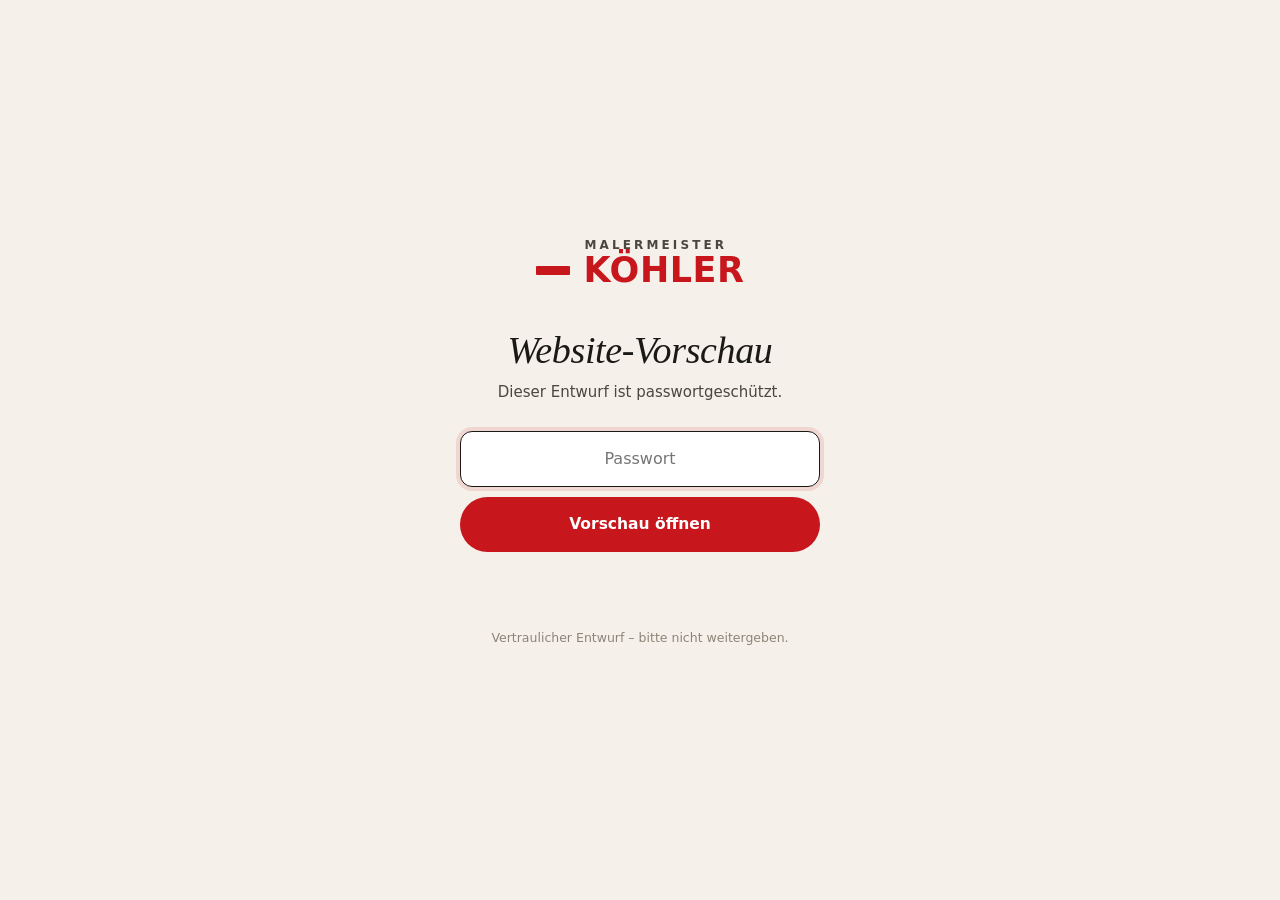
==== commit 3d31cde7: "Vorschau aktualisieren: größeres Logo, ohne Infozeile Co-Authored-By: Claude Opus 5.5 <noreply@anthr" ====
--- a/index.html
+++ b/index.html
@@ -12,11 +12,11 @@
 html,body{height:100%}
 body{margin:0;background:var(--paper);color:var(--ink);font:400 16px/1.5 system-ui,-apple-system,"Segoe UI",Roboto,sans-serif;display:grid;place-items:center;padding:24px 16px;-webkit-font-smoothing:antialiased}
 .card{width:100%;max-width:360px;text-align:center}
-.brand{display:inline-flex;align-items:center;gap:12px;margin-bottom:44px}
-.mark{width:26px;height:7px;background:var(--red);border-radius:1px;margin-top:10px}
+.brand{display:inline-flex;align-items:center;gap:14px;margin-bottom:44px}
+.mark{width:34px;height:9px;background:var(--red);border-radius:1px;margin-top:14px}
 .word{display:flex;flex-direction:column;text-align:left;line-height:1}
-.word small{font-size:10px;font-weight:600;letter-spacing:.26em;text-transform:uppercase;color:var(--ink-2);margin:0 0 4px 1px}
-.word b{font-size:26px;font-weight:800;line-height:.9;color:var(--red);letter-spacing:.015em}
+.word small{font-size:12px;font-weight:600;letter-spacing:.26em;text-transform:uppercase;color:var(--ink-2);margin:0 0 4px 1px}
+.word b{font-size:35px;font-weight:800;line-height:.9;color:var(--red);letter-spacing:.015em}
 h1{font:italic 400 38px/1.05 Georgia,"Times New Roman",serif;margin:0 0 10px;letter-spacing:-.01em}
 .sub{color:var(--ink-2);margin:0 0 28px;font-size:15px}
 form{display:flex;flex-direction:column;gap:10px}
@@ -43,7 +43,7 @@
   </form>
   <p class="foot">Vertraulicher Entwurf – bitte nicht weitergeben.</p>
 </main>
-<script id="payload" type="application/json">{"s":"taXf/0VM3uyKQRZOeKIv9w==","i":"NM8IctPt54HZT43J","n":600000,"d":"MRgpPSW7Bswe9JZc1A2+OysenzzKH3hfl6lX2l4o5TufPiiWdnnwHJpJ8WagpJR7A6op/ECZd0sQVZB73SGOaL44cRGlg2WQsnb8xY+61lAoLYGar8D8azP0ZfFR8oIkNwLvuzCM1JK4pZc8sCFYwDVcYgEuVENF5XFBk5ermg3/7fVVfjrEe/iw0ZNrO/VuGoQdKTFlCCsLV+NgT42h0I62sxJNCM1RWWgUvJsEY/rKDDeZbhCRE9ZPqUPrQwooOMstA3RwTpGAfvxffHwaTUsCQCNaUM++jSshM0pVVGRLht2V85TGbPBvrNduPZZOB2GkiSdh007gDi3P//efJQ/dyS9R8RIHHZrTK1Lv3F2g0bFHhL0yfIsIr9XmtSofoVvFoTt3pHpoA+VTwgIIcK51KZeRZ6w8ZDSNu3SWZ6yNoPelcuOX+NNu7Ixpeynt5i3qgdpqwnoN5ix6X9kZ6bQVW38bXVlH4G/GejQarzKweif49/rCokUcl4BlhPbm3wXsxkx8RUq6wlkMvx/FtlnQgVsWQpIzx43HAbh5aazps0FTvsxOWZQSpFL6zU8UdzEFiwQH181Dw70HyTa2VqAxy3Wdqv2Wkd90NgWv98ciQAkhCTgY3UeF+GjoicDEC3aTFkr+N7Z1uAYztVp/uWQxww16Yh4bKY2GBscP/FnxqGviUQUBXQyn2mrKPASQysJCNtnCTZCgSUYHV7YCKmU/u0VySIrKbx4xA50+yb3PRhOGlVxIO3huXU2KUv8wCWBS+yX2v95DNG4Ln/mUNKuB889oiPDvto/INtdbRqskOdR7TlGf2H+un8caUGu2yCNXz2g8/qzOCfRJhAD3nq2E6T/s/trRVG8BfZ0KpefMjLqYp1Q6oDiIWjBp2DjV8OfsFjJp//C6W/v8SwabXtAWfxCxP+Sojy/aI6AAM6LltItGyJ0X42Fq2nreFpD7xMRptppqbMSe2tOijPkc8ydKHV07vrZafG7KFTgVyc6om54qCQiOjPercULc6ZmR8eywvJKKrfmwunOV/8kyzU+dlj+ZHr5UKPnKl0hOtZJMpNa+RdkezR+bSqjgkSVWTcNjJGwVTSgzyd9EH7psUX6wKS/[base64]/[base64]/bkx8sCeV1mBfEL8mRMWe03vy3YbxV3rGDG0+lYqvojbMQQP/vd0vyUc9feLsxUFGcD6jPUWkmYm5YNjsLAMg74HVtXPeU4N5lnO8WoUFNFlfxBQ+fPXKwT1qmG4vKsOlfIUKgMgzZsD5imGD4C7V5cNvOLRPyDBZ/5TUTJY6stUIp/KodVG6sKvOBVQ0TAd1C3dDiXLTzlakmzIrjGBZmALV6+vV5BfDlC270U/DrGBuVDQPni+onO08/UZH4CkgdbZYtyj/Iet4QLAehs5EyNcFGASN2DSpHzKqTdmkw4cbXm5q4Puqwz4I+SKNZ7yfe7ZXw7TGuMA3fYVhM/ru0t5Xd5tGwq5YzEk5ux9NeIlPPsBLQZX7o60cIuwOH1ku+ysK4vWLlgM3CTB3p9ZGflepD/uy22S7B1A9CT1EMA0qyBCHu8B4tvymBKjR3LMBJ0JXlOB4RspMqD7V19yBpdzXPRk/mroWNiEF1cU0r7tNqUk0dB9iZ07sErBQTFjUcXF83WFd2mGelwFSd6RO9p0+oZd9RCTMrc3xT/QlSBPc0yk2mOyLewSKR4hdAT1SC7/xuu15zzfnaciQxfpaXyPbzzhhPZKI+zxUpbYji5z6kSmRfWB4XrCbb+5pADSIgev24RAbklWz94nBGnunkxZAsaVFu0wpjbu+rTyh5lOErukFtbqR/v3Ed21/Wo0TAVMDMQ3WaIIOkQ3ugvDw5+GDucr10+flS9f3JejazU8sH93SrT5dNBUTtVsEZCdVI5uAUYSfVwjOVBl//8YzX+E7BmVqHrIAox3idDqSp5ZG8udjqSJUvR3+plMfnzpgbRt7Koz734FEqTVBEmeCtdC81QcQ9nkV7FBpTPnZWQQMtSNbuyBZiU6ESoosPob5LOMqdnhmjWIpC1gz+MJBctnDVCxRuaIehpJ9VTBHaYLCsvUiUH6VZQ8bVn1g9Tbx/LiwJ/u+4fl5oh9xXYW1H6ufUyrrJPhtbGh5Nf4WwYpfEPVlpJkDeRzXEDKzeQwzoakRm2PxJ069KPzArfmY8c17fugZNgX9zOEZxm5ByIoyq/Pi4CbvyUY9MBoclEjUdhSMJuAaPvVeSTZ+QW/qH0S82RHvTnZKXCSfd5B+cMIo/+3cbdD6G51QBJREyFENQP48Crm0jv8XJemRisK26I3ugny8osappTPl7LzvQwaKuqb2bwkS67Qpnj6wL2QbBRZigo5YBwPWUcbYXsDbCyH4fUE2NA+gaMBHKZPJkX3NnZ4NwFckSX6ztglC8fAZmLXtJhAM3nb3CPiVyq5QO5QCxliUwdkZh95Uw9Y/EUkG/AzQ9Oi0VCNO/vC2dqd+0GiPdYL6QwQqUIy7Z7zKUnuwGvilcjONVWS+UPWv0ei0Mg2emTvBl/wJTHfr1x6QOrfSWpjQ+ES1ncxxo9Muf1gg3eyllTDAZILLhbVkjwGCOYkC+r/Ou1UbvCnKfjzM3G0T2nTbv4x5aH6vFwvAyBnusmBu3DkqswPH+7JHp1yUcphbpqj47XlpT3SfHHAXsfrBUij7v/oOoKa0DaqLHC0mcVY+FIbcnFdjguxnKhHvGSS4vC6qNTo1QZR+3Fk2QZxAC7FJYAJjzEV9ZEyFsTPXtqKvqfnQ80Zd8GDjyHyzslchqFMX0PRs/N38OPmNGL18JwXO5ldCMjUUOI774kNWKWXt3y58XKq2l31jei5uZmBibON9RPOxF8INrAXPvMXt3ZDYJcDhvCEApjWh82Q4xvBmcSMlYCU6W2UTZEZ8r+AQjAelMbVp2a+NikAqSxpN+aSUIiPmvbDrIBhlrhFKIX3Jcxa/gtHSoTkp1n+zsucCmmZpUsyN/v8LnGYWfmmWVdCaAHT3wu+W9TCMbEPdYbwUUSMxC0Sq7atcfPBeoUjYW1FMX+J0/i6sGw8y2am7CNJvItfhQvSHIbIU6UnHhWaS+lUTomycITzKtc3iQGue21B4jkYxGAD/AJ14Ycfyuv0mfRowQOKuThoHKtMOSJTd48S+UlnUGthiJs538Su8Jh/Kn4a5zGSHRIwsuhl+jIlYnhl6iUjTllnyBj4leRDDSXUI0ziKhl2s1mBcpRyC8AsLTMhzC9t3v0L98/A0dmU2Q2IU2bignxfpb32jLxRMkyKGU0ypyYXRhn3eXl5Bvcq+sSu6X6eGrNLbpFTdOrJFWNaMipjSGFDxrxj4+wsYx2/ZDhhJZr4VNviZ2HbhBCpvekHR7otrPq4yH5EW9t2DSNpzHlTB+SYW9jeSBQ2y82PcHfb+uEG1KTjz3qsEAy7t57HeywiEmTgxqIbGB/WDOiS1obJxgiZ2bp2XO7DSSfNh4U7COdqvTTbwS/x854smh3uGnI8E7O6bD+GdPn/7HEWnItNjQ9XXfXqMffY/clbOwQdz1YAdg82tazl7h5ZXEZaUamNu//JeD8nN5AnngeCaXZEKNZ9/kO/lbkGZ46E39a5VxSq+sHfM2nHlAMWwtDZmSsvQgLAcAi0hbKtxPg8Mtg8+Ou6hUc56Jy33CYwTY6uMjlhn1omUBdQQfBR1lQXhUhD1inbjR8s1SUf4QbJrjZPLTdTs3VPg6+OE/gyd3NeqN8zJgIvVy0+O1W0DW0OrV13ZA7bwQ8tKQkkoeIwdoZg3bPtSQXzuS/6HO4q5zpo5ecFAIvUbkxeB9BjbMjM5OzyNNzcOCOY382dbVEv+R09Iv4Xi6lmfle7ISkKSn82rqKz6xK5w05Xh4rgrcr0QbP9+JhaG6nv9eSyuQnysCV+exF60HNT0fRIy/b4XsKTkz3Y9hx1Xvlba9N2OpbP5sSiOGSrs/NzJ6suPyEj0ONDays/vbSMVRIm3e/a4BkZPatc+Ms0T8MV+2G6I/tcRSCc24bG5X0eUL5BBlc3QGPNtKvOsuRqc24YZRowVopGVqenFpGCgi89/VJmHNQilL2yrI+a0jrPBhxgt+uDoSiY61qhSG/06ZtnlI2R127wUgrC9KWPeloTOvDH5iyoeUJSAnICZuCYEX9cQei9I0OCGeiFILDG7d+RzHrmJgb2AxSnicQGRTYqrP4bT97wJ8+haF4RmyhG6F7PNYsLhsoz9ZYb1IAeY/LGup//sqOxemblt4GsUD9RvjWAmSHN51W7bxJy9sXQFh8VE5tBr2WyL7+BPKXm8OwPM4rrdBgHtZNjm9hG0zJljA8kxXf3FXWx2ZdsZdXks6Mi4IY0hUGcjBu/6p8lVWxFhOhbyI3uamHcbOM3H9jjyuP0lEqMbm0ueIPSj5p0QHiq8/nFs+weBZYLeRoKQENGGISPwpRO857EaFt7NT4UL32Q4nPjodgE++LQKyA+1G1mJsEri+LnVZ7DrGDFapljN8JLnrVcGXqUJP2N5q7C5RArBd8JCeY1LTWuKCRj1SF+8NlOYHXfPIPcJY9W7/cY5ANxN40UlPyyqk2FnFGj++W4qwxoqoXouKSUeUsc14GKgZ8OERtuNQsU3JG6irf7sI3+MR2VtQlZVUC2tk1I5faa/Z+28f/z9bb7PwwK7dRh2nsUluIGPTjjtR3OYZkeLphCBPR+vqJLq0yu3m6+d3Frey3Wk1nvKWTF9cYG3+K6a0HQTpP03Vn44ieTGperKbivrJcm4zA1vKpRiuuViIhe6fmcs/SedZ1tmu6pdxQXL0zmaeladIhSybNMLu4GxeXmh93w6af8dbZP2aHrfqx1tPqTI9172zLKOLrsZYIL0DyVze3jtpPJsCoC4Vi6Yvv4alHY5/qrIeeYjg+Tb8tqVECfgw5KodA4kl9Y3ykImeVFDLWLp0jbpMzQcxbv1/4OsfCN5gDDwmwlAfuqAFC2Q/7zbvCwjrOqFMBcw2TzBK6yzT/tQl8pfIQMJgB73mZMuZMe33bbaSiCreyRnKlBOews25/b0FWJm9yw9Td36UWe24wqIJuY09dw+Ucb11hvuuPwaAVmeDTc6g4+l+gxdJw16cKO2ZJD4L46wjoHcr5SIbqOBXgJrkyjHL9fiji8h+PwwFsw6UHhbPvX8luJI90jZZCigDHdDHzFDoNNmS+Wfl/nqwagS7oFRojT2KmRwHaEHp9z724lhZ2/vDJhrbMI8GWn9InT0mG6cSTPOyA7KGOFbWuEU8CLuozVI/OBfoIYSh+e53acHp5Df81T+uOgzrF3KAW0SXMvd1VD7EswAsPV6U29Yi8NZQjGNpaTYbo494RSMwTq8bQPeMe5o203w4WPO8UovoD9ABmDZn3OtytIr5NSnN1U7117UOJPz/KiIbqMtSNOr/s3XWHjzuHT/Eof9DtS2hkNC81+joOokqKaow+GpbTyyXqEdEfYMS2xBNcgvK9LVx/15I74A6k/[base64]/2/xno6EiKaOzBBp0OaToSZBOs6C0QqsFN9E67xcYaAuIr3jemrkgp6n40mQ2dJU22h2dM1yIYwwRlaLtx48zaWWAKHGEAKf0uk8X09gcwXAHn7Z1RN87OC1FaV9XMk601zMVxCIBNeS5618Ab/X70G/K5zM6r9rDGe66mHQGWcIdror1YM1H5mQVJR//pqzYCWa81ZUzLLl1/HzP3oEvUniuVzqN6ljzlXp47D8j5fZjH6gmD9jnoki9Iqr271ieE0Z5+6n+HJs+3GFuqg0BVr1KBZFdJ/i4TTtHJrzPFIKlNgeg5IchqiqZwNKamqZDI6u0SfJ2nAfY71MJmp5F3bLx74YVkhjaVINdyETnVjKF1DjRq3BbB5J+LDYe6HUu3lN6oqMMBEIt40rp+Vz0VlAq2vWjb1eTCn5h3gVX/PVEhurrrnG+r1lDRYjvYUaFL/5oZ2bcfpkFrLPIbCCV6HN1sL/Egesz4eoS6k0MHyi+jeXJvtWxSSrZHsHiXa1SWPz25/AazbWJBvMg2b6y62WKlCozOl41SXZfMtJZBE67nX9+U2WJutt9/bsfxMw5CHu7DurygVH6nGRI44dcqVqMHF4C04ICgEyuXjzyC2lBj2SGv/ZLPQkImauQITB+ynlqz8XlHa0czA/jRHd1gPTJgasq24Ej3jGKU6IxqAmiAvTvFpHIvGf+7JmT0zDyR8Zu7d/tmIZ4aV7ErW+CGPQaFEofppUSc73A5CoKS6KIwJbSd11dO7HsM5gmBGgd8q+Avk2M0tL8De73IIMWglQk/rpVjFrTP6QUhfA8JcLmevFteNbgUw4hx1noW+GV2Yx0PkCpfuBtj68cMWaz7Mwr+wmgXTBA0I7kV/N13pP4Qt4aipA984aSjQQjMhFk8aU/2WOok0HaBZvVsJWDWsy1oBIYaJE2aCFCCAHYsbgD6lfqUhHCUrASfmiiAS7HyNmnZ5irF9zNcEO39wMPQ+Y/oY6bXWJkzdcoCyCNHDBtnyAr9hB2JNzr0TLYtM9sbvI4n6l8wbqL1nPkN52J0QO3GLqXTLThRurNJKxDRalCPDZPRscRDsQTnAp7cIn+mUODyIHirt5NszFz7mLi4ppmGIj19IP046Io1WTnJoLx+ECXBrg8sF21P6faBgCnIJb/X26ZSCerbtXz6Wo6141e9hLpOEYmjcXmgzSAhfMasQ4LrQX6ivvhhgH3I5sK2Rzbx1ULT2Q790FwXEbuzqv+7cMct0njHeFnSh5ftvNAwRnAP8u24E8DZ/jpHPoGOy7sbTooVUOg47IINrIMf/uVSZlCtMwgHa4Yho7c3XoK8ki6ZFA8oRatbRdIDM5S4QHTwLb5CMXet8H4eA6csc6bVxfBlA75/B2Ihk5NDovpjnin+pUPT7gsRUqlNj7unh5+i+mLDcAKsTdAPoDI8GR8VYkZVy0qE4nEe7LGgu4HD64wHapdGsUmMHIcjffmYiIsm0Q52ydGcztFuDT1JGxrq+CF6CgEnuNVi7DhRr3t1vxK1Y/QNEXKGCh/6v7pcWH7hrHt8fBsWJuRd1H22Iwg9mPRczu8KCFdn+ytXHfY+GxtOZi8ULen2j2/tbAaeFDnfzAqbpHnDgc+5Vjhj07O8DNnX0uvziCP0ZwY/F/ffTd+NnKNQJ/sP0umQ++n80gupwWFT8V3GLalw2y1qJoSu0pzQ5/fgj8w+LyWrIgapEngqL1N3t2R7QMXyOge0YUW2qW1zaS7Dj1nP+JPNNo80V25cwkkBxcJb/0DoTBJbcKgdjagZ51kX2LdtG664AR0KVlIyAwvEsipN57T/eYdCCQVpZRnjiMumeitQfupjD3JpowqAu9ZpKxuAqR0T/Ncz3/tlQJCd5u19OQJcVkMQFQHAnc3N9v3eOW7VKzlP0T2fLmfwW08+htrvz6A7Tcgg+Sz5phQLA3ngHxM7ZbnxanbFt3S/Wgfn5E7YWbM2TqMawJD3chlwDbYU0oede/QwbrokWj2TLaY6mJM1Cbdm/4zMAZ+vBR5KW1eFPR2C0bmNFKs4pW2OCt7VhwEUK8F+xZO7kXGD1mTbrRtWFl89e6IParBV9cwHP7W/s+tAhWcG0eJ/eXq8ClSdIvpU1S6ESDALVI6bgeE5Q+ORt/kztUwPJm0uNe40sE2BBXrujVcrgXIMwZL7AnIlK0yvvySjdcT4prxR9QfRZDNCEfc4Xq6UsOtKNTu9nZELi/+KdKwyCozQPxv/CYCUqyCwLo3kK7MUu5Vx2VzOew3jMwb+CdWOivcp104X2+Uc3TxL6tVzyP9snH3wcMigoUoqheiqKAPmxTW6I5OTVSFnrCAFvoOFw/HZcBn8YOpZyQXo4jaoK87NGBHq7I/hMsWE14oI2e8mPabP3cYzpWLItKNN34N6dtkyvrsggupJCLCHZuBr0tgmbuCuIQuYZCRfPwwKHJ/MidyCFcNg7SGnSK4YMIpLQlZQDTlzHqGL+0biJjVq1WQ87iB/5fMA0gCBa1mEKAwq8rCTW8k8OozDBJxG6sAVXssTcQbNgqP3jETnOJ7FmbeLQk+7gyrY5wproTIVHj0NswtiMfCLh2LEQyjyldUAkKMIt8MvAyRyLrtUcvxzfTH6p6H/vUurRmuLyXOpbnSlR0C8G8tRLpAX1/ttFB+FpDlAiJCzSy7rz40+BbAhEssag2cv/[base64]/f9cEYzekADzXql8+q+TNH8+dbUjjWqe3RUrq9YzFru+fsFAL6HJkj1i5bEgg8WIsvswnAFW1jEfYnPtoH3FSl/OkTs5mBDp6OnA49FXmdi7PNbh+9rOXsF5ctCZ7MSPKrtFkXGb4VZwLZr2dDNE1bGSJ0obPTCeXu4XRTveYxlF2kfTbjS42mbJO7eM52W/IG7/wnnkHKa+rYsNrTDsrxv39RKCILlBuXLadTiBueCk9bMjokx/7VPRkPfXafI9mS8QZzRyBJUy7MZphDIww69hPkR8BTZ0ZIpurOHvAssbCuXfdm6S9L/raZ6JGVYPzoQ/t/S0TySYL1zdeM26cbsnHGUrfCx2QNB3NT/qQ1b7KvGgQTGg9Pg16fJEAIQTA234py5dG03I/93640OdIUt6six9ZzE2N0FX+y7urGJKk7s2TTMSP1Law7SvuUd5sPVv809D1VShMgrUEe+uoKMD2C8NO7RpnLKY3Xs+ffGPkJ7S1EtqSTe0m3oLQv3aiQ0U1snNWO7TULkuauwkSPXGhhU0B6l+ZP2IjZjcFL/qQ4FGSdW4+WKICJU4MDH3FOno2rhdtHQGSxFRS/aWi6Upj3bVva6L+04VIikv14f5Obut2NIodQWjPnMT9TsEVrm4OSFAOY03n0/Ty1UWXC78JtJB25l0wIGwOVEQbagSK/vByUErQcNqLTfSQw3FSxAC0q6/YNVrauzmGeLmJWcsA3130lXzX+6P6kwzIEQU0F9wAa5QVfFHWSFq8xAYFpQmc5JLAYHvw8bRQIqG0Bl8WZj4j5UPypSRP9/oueC9RK/wOl40wkB3i+2CONleJGDFlzdtTHtWmI4oqH6x5JkMXXau9Yh1t1M2nMY5kZ9U9UbG6xR5h+9I+UQtcjGMsoJ9TjtvWiWbjYrfxwItp1VlpVjLs+qndoz7CbpzpxZiLajiyq4XBfAmFf8pcwC1ROiRNYog9+CpyA3e/mXrM9701E/QPvHaAea4n2Rb46sTCU/[base64]/mzREEMK8BvwHFpk70tC3tYsXCLOVa2Fmid/Qav0b1x99Sc0PVX1OrZM0Ib5DCk9p9goWDt2WlVq4mDsqZY0pBef6DRWQlYNHYwCUppCfVykCzF+XGxBcVLxT4KBQ2vqgbmGHjc3PO3TlbxmAgcTpiUWOEcxo0LjS+cYQPhVWPl6w0qcXKLL/KMQcC6n5hFY2O/kEDyeOvujG1dnIJsJax8GY3Cp0J7yZA6lcpNTDwY+YenWgrNy9M37yZ5/HZCbgOdTXshaQqAY8eNOhcZzV2ycNFbLMCtfvOVoe5gUBTVSoA1Wcw5xlhiBT/853NsGSOMHANbljaA4MmmX+G8o6jwdnExy6Ow/FKl7sFUPc5z/gpCkzBSXmPb0jAkhurOjeIfiDy02gdbyu3KuQkZL98uDEUKvoZUEcY2iLv0UsJbk7Y0AYpWDMxFCkf2jNCZLObrgEIbxbYUlx2C871O/BtM8S/KP31baXX+hos9BD9eP8Q49S8uqzKZVoOlA7lk66cMZ1Of9Br8EagRitYZLsj4G0y59oRx0WxwYwcaeFptq55oOH7/qaZqoFzI5iOWSxILagpWpJuBJmGLutvIMDK6VBGodv9WcXvNMK787/peR7fNQFzYpw0+HxogqbKscG0q4Y1LcUzuRWkbCEjbscjSAeb8WZ0vQcf+yclYwBOvKoGIzp0Nwjp1Lp12kaxr80Z6CuQsuDCZiv7cuVSP0tSv7j+IVHCKKv/UWgWwTPlDUwZ0wl/Q9JquHiDjEHbzB03iKljGMsBjhrExE+t2LCOh2bm9Vr3HDEFdb5j6suKWTd1BMaEgX/9zgr9rb0zoF9Z3ldqiX/h1NYynyljewiSbiT0iOP0CfWhp2zj1Ctyk5G07xWUinzcxtNsH3hpTH/ZLqAq10j3n1jAsZL/WCjtxahIuAn2YGNN/aR45KDsYWVA2ebq8bxKFt7ch7IgsnkLpDj0KNmU+0B82PEF+hRk+GYcFNFq0Wo7ShLTY7ncR7IVzKql0CjkJnQ+OZTsYDVjQUmCU0HJ2NpLmdhkR0u3w1baHzwyUDm0eletd+/AZIFt3FWXMgoSwOAnZfZTvZnjI4cea7eroAmy3mS4sf32Lhu227pCu57jsc6Z/TOcaxDCls/yQsK957zp+O1liShbIVTv1nTu7L8EgitvUBmolbDRV7IciGV4zktC+anIvX+SScXPQ8kOJt+xt9eao7ur9f2z4K9nXKTzQfq8MMpSdA/8G6/SkQQh1NMnTF3hdlDCiEVfyKsRpg7MEXor2M8UJDDVd/EvcA+YSVh1XdHpzgkB7pD0kkdZZ4lJ3GSduNkzH7dOX6lZLHU6WR3CbeHA4vQt0i72zPl3tdeR9oRlrgH9fHBu9Yw7P8uA/L3GqWqDdkhaAAT+pxr+Wz8bdzdQmCV6eXZDcCB7V82nRxeMKjTHXUENfVfGlXc9N4OKFOIAHI7G+1u3vlQjTFs/Aiac5pbuoOzHDD+BODqFd/R8yP2FrQnvxc14/orbRmEqBvUPmJn1qsPb8VjXxwS5rVWHepJcdN3nGnWPF9eCNec4zuMjke97UTg14iX5mU4r0AhvBO9CDe2/Zj8nKPjOX2uX+Ofx8YFSdGIOtJuNIZIV0orECJ8BhMqs4jvCYrv0MX4rorG7xtXZ+PZ3TZvSQlCllbDxpLDvrUJjasyBdNIRsQjcJR0KkMl4LV+uMKQ1DGW1hGeljcaB2JbvqUMV0RtziL+kDlQ3tuUeMEnlBMNUd0kLM1Z4Ur4KA/c2zJ8v3n2acEmH9/rlWxdpvFE0nrZsZv9nVFno40NcF4O1UpjNve76vZQwocDM9jO6piDZW4BuifNNe6W3VDZ3qlmzNYeazJjOewp55eY5JWgNxADK4MxqKGjpxUC3VLcKkg5E8f0Zr3tbHAvArHKXbBPsystxr+Un0LKkoA7thxO64KY67DlU6gbD1TmEGkJlhKpPGcheCopfmcyv/q8qJUYXC1ZS4/cWFEKOTnCNp/tn/zJnIPlecXqqgRvMIpvucAPcux081rm+SLYKudOMx9m9Nm4T80rHUqMbB6tbyR2tKQ1su2tEzzKGTB1J44YoT0qRgfB1sDDWa0ERPSLU/gc3W2NrC8DCRru4KMqGWSGwxYEBINYtQlOWJB+hzdJ0i7rphMAOoMypoQ7LvH6OqVl2vriNgpd8LW9iFenLAWcXNX5D4ZlkGzguFjplRWMG3w+TIOSVd0HmA/K2wbE2pSrJYbdP9S/fsnSuSm1585Y58jY/8jWGXaqDKqJDjXjWmOsJVeq+74yNLDUYFR4qCtZXxJl/tCizpwqsCsg0grjxcrTuHoIRmrTdYNTFwYi7ISQziE50JnmYq/5dIL2Ltk63IQTdi3wsuxSuk592vTQ5s1IchPq9cn1ME7z09sTWZDE9VSPxD2OPje83JsCtLw3RbCM3PvsvgSuWbxarQsSnmxRhEHfHMVtM1LwrqxBe9bQXn22xAg46Kr7frwQz/[base64]/kiJkrHqRqv+oov3+5WBhetLOghE8fNLwSSXUDQvtNCJTdFs5twy0lqYCqkgK+CFtvhkOvn5Q8zsW3hujw5HYICYmyieqSiYUXL9IbYPZi/hQBeOn/[base64]/GfZM/cqDva0zVswtoIBF0QpaW9BvvAXZoeP83/EIl3ODxwZL700BGhfbA1+HnxMDPtcF13YgPDm/NhlTkyFzTI7UZx8gPtZtmnZW9hCuaEy+1cZyZa9crj9wyaC71OCVUrR5h+QXOc8TM8zr4GWFYdg8ojywvuCNZw4mC3fTngGr3Luqknjziu5oOXzzZX1f4gSyu8j8/a0qyw1FJVfuJJiNOY3fLP1ew3TnCsHO7U85tZyFksrYBTfVo9iFBf28CnCN0CRt8O2n4oO1nZrf6tSAMytSHtWpjIV/EyVKmywmdnHAztPNgHYJGbmo9y3C7tVDLkUfK1L1DHdsyVJzKvlIrlHbDoVnRge/5KAbdQZHW9aZujmvBhLc3+Hvx0YdUnkNidV4reFbdXphAvvD1Q9K2ExL9qXysBeHI75u1EG96ICcj7rz0LjRkbN/7nndWxCdWgJsXut5F500KhftOj4OpwKa0D+06XATo6aVugIHxgwnfpV49ZQcUAEwkoauD1PumJ0AsDT3Dzpigs6zeGFc58sC/2PJ2RM9WK9rRflZeuoBJoOdRgOhQ2Wr4vWmSmKVriFg4Yy4SEgzqIVYQW/8dPjiOBqiaHRwdZo6z51am6qhrsyMDpTFAmqjO6nnlUGsJ9m0Tr36ZywZ8S4lWU8cJkmBnNscRQn7pU3ieJgUOgKS3RINGeDNHDtxDfmL1+ZpWQzUWLtBhoWyOIBbjyZynCWRHTcEsO9cwK8q8YB7RU7tr8nr1vLHv6/3Qd5RH9GOMgZ3/QnxMvwfS/aLCD2WMYfQ3mEK9cRP8OgpzyE0fN6hnYMa235ZXeop/TUF1T5ahuU0R2a5UicmcciqwzwvnrRMXbSI9sUGNFZY5OGnCm/6Gkc2vYAkqzd8ZDUaXqkovWVLIUnYCbNrzCni2vQb65mwa2n0C2MqDyhADCUCxGTlHCiKIdGpJRFHu+4uzAVnGZcdS8A26l0fRnZXu/v10l0QTDg25XDsFz0+y3H6srvCmLGXwaqzFJnq7ArDIJiHcvQ6dUqHlpbzYkhCrYx87wV1QG5cCYITvBSndjFxDkktK1n1MKDAEFG/[base64]/YYIK5uhhGsd6N8YSrkUYzt/[base64]/jdNYTebJY58rwSiiC3joQ/uqplhQlx30OIolbRoo5DrlZ/rWiDvJHHh2L9xWi8U4atzTO+/i7MWoKfk8sg9xI5GVB6ZFIc+XeZlUD+muaiEKLJ+VGVr2J+jIKwRcnaNav9pKK22v+84oXmZ/F+4AdQMBxhlhd7JgLzZN5w9BAOxiwB7Te2rO5xR+oov2E3H33KqLEjBoSLPW6NVQdt+IANFI5U2529ZlouC4WjHV2sXIsgIRqKh8AJIMLikx5hWhgP6ehex9GVxADGsSe1H1AvvIak/cS4WYghuGcWEFsgLWlVi11IjjEeBs/WZW/VRS8KFSUj2i11yaRxxotMW+3dnjeaKtOu6ZqPNwA0b51d8fR+6uF3CaWsOOGRixk6amu+sucFM52d6z/oXM6EUBeTEqVbivOtiJJiw1jja9E7KIs8mNZsQ5btBSgQKA5gbiamrrHyGrjvieEENqpROcOCD7iLVcZZlSeyx1AhjvX/mNTDalEB7fuwIV6FrzKNhHBTvMIfKi5z99iq+36RiyrPJHQ7drprrOZ0p0yd/OZIAI3emLgoB1S10cCKo8hw1Qew+VRxYnQw+CZr0sDBk2yKP6Ku8DPRlAv47ek0riCRvZ5qMd3fqqOikyCZKjovhuDTXpE+5qGuMNTftd2fuG7rj8GYY3H8Q0+vn4ZhPNiVxc8gFhy4Cq8cmldPB2vy6Gk3cylKmHsbDvokq1lgPs6ixZzIBioZjo6Su6GbQV7AqxG/ZCXSzCVck6GQn52NYgTWb0r3ngVl/AUqYvCin0RfgHTYR8mvZu4qX93NVzMjXRr3yEzTg5Bb8vao/5xN3QNdEOD4Q06O+4IbKPGRZogOLOtsmz8ex7svDNY1qutlgASVkyTJST9ZwSU2YzBqL+Rp7NTCrg8T+zUxmZ5nQNh4Ki7HYNzCwAIehSORz8qw5EPbSDwxo5ZYSszlEJGQcqD2NBBQ8jZnu/8dmoeMxMgwe8ec4e9V0LOeRO+VelUW46bTTudarpNKB17CWGdV+WxWP9xsybDGKqwk6vo9I1BtevWMTWRErXz0jDXKMnusgyCTRsbN2tgq5o1VK5uYjsCjkKmSSL65aRzdLZ8n4k6xusjs7iv8BzTPLKTOYaEBAW9KYhdPT/Ogknl7p5sxE/F9QoRekZwOSO6lZT2HptK5PqA6nKVglOa2hLoRPQMVXIYYvwX0nJfQ09Ciko7DlbaymE1SfhM/V9XYEw0o2uXVcgZ/aXH5wZPLB5AWEKrGmP99l41+UJz47I2TewGI+RK/97F4F2S7gJ2q25hNoAOQPffZ2967X+CZnl4tX1RRgi6sZdaColcbZXByeAe2/iuegHv7EfvOJ9LczGEnOzSFKgPPSgNhJrZDnSedhBg89eNpEpzy+hT3uSNYZUpRwR/nhxqOJro/vThcAUVJW5xR0tpzxtcVxWId4fE4CC2DyzeImpFf7JuuUasVs2N5IyLYRwzl9V+4s0Skh4FMzEZzNlWegpvf2HZdZhPAq/vKhTJrZzten69Nk1MeKwFYXp1zxPAA/pY9ntdwmcgakhUtDrAFg9YCFItrBum56G+imYefpfv9LWSBrW2TdSypFDaKL/Y9ivDtSKp/VKgZ19F6ygb+4z/T99gBwC0t/dOlVtXd9NGs9lvjD45OeeWTU0xglTGxD0Hm7ZJ34Er0JX7eYuNR6q23Kkp9jU4TFDunx4kyOsMM77ldlZq0OWHj/fj17F1dcf03E3sNikXePIU/LMhfCioNf9TzAsOaFQs6ByEf7iXvj6tpTcKLhulu+bhC/GeAPIc3mgSTINn341lLjI/Cg3SFd5E2zY/07Oq+ZZ5uDFhf0Gj55Y1Mfu/7CcPlhFbDrZaS9F1urhLr3J+pi92WBr0RCQM7USsMOwvvhDsaWFBx948EixH6TJBj4SHiWUvWyPFCXTKv78iA6FJfHaFwPAzkR7bQvlpM9VDL8hf21JesdU1foUecgVubBhGez1xCmPSZj6oEUEpKQ7/oD7o0iXsymsJTXsWhQsQqkitFy1cYbVQLZroJln9lBl2DaT9xQeVNJn+sRPa38vVak3q3dfv3dvPxtJ81roOYATdnaa4jVgcdS6qMQULW9utkEGJIb4+mM3+Ht6656/[base64]/iG2BHmYeOiRefuxXR2rrSw5yYhADV/T+IW2PiPUchTvkkJtD6SVEJk1cHixBxnsJTbNZf7eG6i7Mu+gWnPlOd0Wh3ItGOaWWKjot35GGhylluXZLLRBY+VfgPKTk2/jm4BihFShrTSa8gUwNSXC1UAOsiXdeKNt25VyGjbEhzEhvFp0ZjqBK2mcVykG8JGODDBSX24ssviHoY9jHnL9++puM20RKfs704uW+toIDY1rDvUaFNl7v4w+k4QVd9QrCULPNVVyPUzFn2Gi0Vl849LtTblJhF33fpAubhyma175aH9ZFn4qqrqse2mcWtNi/HhzU1w9Fh1mcS8rfZ3EssETSjwS1ytMBiafpqPHkdQeuHg0wkf49sMOPb8VOfmX4x/hNAZJ7biObSb6Je+YExmdUW9TCCljAuASE4xUnhMrpwkEXmrR1JCgX6tfpmeVVI1C9guZRz3uJ+toG6t0MeKG5I9whZ5Vn9nbILyngxf1E8+X5Jl3glAaJmA5s6di6ynaCcRmM96OVHIkJk8ZZk4keFkYFx9U8AAWsTW8ncWlANFCQHbGgqMvFcguyGr2/c2XvLPsw6LIvNxi88GLkNsA//hpFcGiaRY9EqtWUwXb5pBYEYB+MTu6VU1UU0upaU0b6PMEvSR8px36Hh2H8rkuXvsZKWRyQIXv2PAqQF+TRFh29mY5KuMRChVNO6k6408Puwfn+8IXTZcwxqcuAIbpC3CMhrCVdXJaGmivm6TDLrOlJaqNPdvebMoRooFpt/ubzX20kVkBpq337qyW9lhsS8eIUR+O+LwpEDtx7rqIOnYZtgCSX5zymRhNgCl1wJIyBiEvLloUzDVdr9UGU7LYtluq9lsT1d6pEKbwIP5+cmNJEGc3VNOuu22HRH6KaAJeXhdEF7qKQNl/1wQ2l6KjO/4ttBYE3RuVACKloYaQkd6aTgHZY3kStVEflmI9CEb4WQAXHaEEiNavtOVsjQDZoidpu0b+J5oW5h1eRQG1An2SO8GzPPpPQ09VOQaXGS0mUb83WK4n1sAJm4sheFHRB963O9uBjfmzT4oW/RdFkxx0X4RvAk/bzOa3vpmq4S4kbzU85W3npTQSFgtN9TGCoBEB/DxBlf3FCQKntY7/C+nxfcfMJS3KTx8Bel+Us2Nravg/W6ZqrQ8Ubzzc4K5DPJG8Y+lIte5zzzNk+H6JKfDO81RqAdSh265tVeSlTXowj10p3AgOQKxlDZhZDaKbiVJjmabDgd6PE9XXh7djP2tvjpW3/Y0N39Tv87p6FudGDIV1mssJm8KdCXOfBCfVLXATwKi+nFXFscPoS51P4BRsoj9/igznWn1pwb652iFjKzZvsW85k6tYM6t4FxUCY/Ke1fbThY6lN4fQtbp0Nx8lQSHU+CbMua8bPfoRDz+hIZ+yfpCkMyzuh1glm1C7aRsg8mdB8wUlj0czJV75EshQDveWta4/yJhUSJDVeKZ/k73AaJs17c7DPemzHYS1cRzC80Ve0MV7AqV74WSYyOGuWdwsEw528pLdbksl0PVjKhwtHw7X+BOXwPLK3c+r6gLk3BEL48coY+dI+pJ3FezcZmR/yXLqLHuuTmGot+4vudR6321NbZnq4kj1om3LYj4d74zVn9vFHhB6KWj+i/oZtsh0tQn9hnxqicKJuY+1I5BE7ewtKA3BEYRmuOXFk0StuatyiAQFWUjq26kQNrCbchZQtwj0dKnlAm2jtIQCaDG0WbecO+7X9XNumtrHqdUsN0x0xcpn9LLOWo+FbwNFLzuUOFl7dlFTAtiNCPHpeetTTWlbpF6P/Gl0B5x4jedb8jA3eL+CUNYwbR7YFP5reic3wi6WCErAjLB3LlMkYYFZbpiiW1AUwTPUWWPDoDfIaBuJbeajwpkbjYM4BejpvYikvc/OTbEgWlDmo+eZFqXQQZeMcvmmdUXCowfwelyN+5Zgq1NDc8QPoKOTToM82dUELlnONwSTqN2piyxoZHE3kmX6eq4HWZWcNwU7jTKRd11Cr1sccxaCf2FLmkAtMspizVBWeb+M00XwFYeOpbIyMhCfI/sTGZqDJF69SwgKvLS6EAnQSxUY0SAm8UyipsNt2ElqVhr+lwU3Ywv5Neqwb/58o8IilpQXJEREc5SqfhxE0ApN4wymJokgk2Lnc2KcrJ2xtc4Jd7hEGjZpJkMq86nD1zWzyfNJChbhTXkaZBV799NSZAMk+Lbup6BcC48zJzHbBcJ/J6YZMxRYJ5Zc7PxYAl1u3EuDvvjfNB5GhaXb4N4Of2JXgXPkes1YlYtMnYy4JsnmeZA+JVaLBz/riFVgCjSwjFZ1BOgmMGoNkJiDYd4Bt8CfVA3uIhqHzNSBYW6AlIBRpDB4FAIdTivIlWFB6y65weiN4D6ffzXe3b8lnz0DsNYJi00oPceuDg9DQx9/fJYZvkQeWLdxFxFJLyYspEWB9QsWB+RzLtLW3Ew48ZGVi8afB2+CpAmc/FiIiqy3AFOsG36PBNiMtlF0+xShyst0j47Q2bVy9aNm5uv3Z42HGpgwe64DQKzW1rYH6QLS1jn7Xyhguve5c6a1l8n7goYiD0FeyzX/mwoZgBld7+qHOWOK7SZT6PTRT9x1J7+EEqx7GFWitz3Q9n4sb6o/zNdBc/tpexZZmjdtkDcDCOCSsgWn/5lfBgr/+eKFXO8eaK1fGxQhDvivvk1pfqAMhg4yicMxcO3U/[base64]/xau3AIKA/[base64]/IvcRYSQmHFKQYX2b3o7XMwSfWZH9ByNOdYPuzqTjLf5dvzhtPglahfaMYtpyNDfXiwnmhRJhoo2Ov6nm2N54c0JaUAoQbF7R57+cRqlE4ZJ80qh6CVEZziCPBdOpcINqUM5U/Swg6ovcF/Wrawnsc8a0x4f+tPHBMkfbvjWzNH50bkTbLmrWMdirP6Ff882vDgmOzhnDuqJ6nzPE5H00dvFk6t7yOIPmZMUQExw0ykIiEg2t8bB5TTZMh07gQ2HdyQEY1jH+WsPGOQTqjCaslBhUmPCBWYJRcn2chnWh/32cG4h/daAXYUKHJv46XY43ZCTcyMEP1c/5pr6xavJscuOSpHDMU18Shi779q981FnLjaTKfFn7vQd7I5u+/69K+rOoSgpDRHtVt7sGAPT0EqgilOz6MpzZDx7zsan8uH99XzvT9aN5g5n5Bo+JllA7k+zRXqxWKgcrymF5jTLsKViChj5x3floPIdqlIPF+VqEh4oJnX6Yh+aLD8ykkO+ZJliIKpcYyan/RCM6YzQWey0/D+3mDy7vbf2qBZMdXvh5fMFAEot3aTZVRfvwx54rccbQXNnzxqE6rSdzLWLTr41OUccE7W/RDjmBqODj3o4iOF/zgrF0EbDIKOxbO1qnNBD01bbP9yG9CcbTeY/9GhwcsbVCwon0b+KNTsVE9mQkkqw/Ujkyy2s3hCcYXakCyMAPBPiw1HMLuU6n8okSu7h2JgTauDdZmsQlcw7CsyXIMGLM0FrrW2ZZaPgb8YaOoXy0nWLKFPkCSNfXQdsegzDt32lmawR7KbpRBYD7PRMadJjC3SaiHLgsvnD1dlPvp9qU5RulwykFKkjIEzOjHGMZBz/m7oilIXYp6/wkzazWGebBa+XX5pqBpFFMlhBa7A00sPbDikcvw+mI4iJykBsYosDaYPZFLLLubsaHmHi1OtZ4EtDLcKkhtilxEkjTwICTV+eHJ839io7MWh0b/nwXNJvGQisA2hdgzB2b841hKS7gBLW0aOlXG9fSsfrvEcT9pfg8GeYqvtILZpWjEoBuwJpA2+PwrYghjZYSKokOPYVnFCSlM6ICKbVosBzmcrHIlf1KMg8mEB4qJP65QfxMRhFVGI1s7yonutAJnHIIsAP84vIGnJN9Zi8/fDe+6aItWiRnkvuSUEsqKfy2LTiwkaoKOiauSpk46rT/0FgbfPFynzUZ6aYefTMJ6/7SMyrsIC0wbSicy2/13ne5Oe2y6Rug/MnryyAwIeIYAqAEmXXcd52wjWcmuLo6FVLm59OEYTKPDITaY/nD/skjxKX200MBv9Oq/ti5FyXeJylgxMc7Xg4IQ1/0ZWW5u/1C3SzdyvQ3u6oUJwwm48UvV/kF24fhlRJstMBowY1sD/BQs/4rQA1Bcf9WzrxsixVZ1MPkCuhvo5rM+Om7zyolvohyVtPi52Xnxdp7kDeUYQSCrVwGgJ8T8DaB5qBaJFAPvgpP/JZIXIUjIKshDgnN9Gxi7w9BeZhqhcb/8PD2H8jwyxe9bsEsLeimbHGzGqbI8VeCmLeU3MtclOXwEk6OhCG+ChYXP8xc/LX5DD5hhGwnWcAlyGizyR1KQEOi3Q/H06jfNBXPXGwkOznXJL9x/C0L8gVxg4ixhwlR5tatcT2Vrq8uCoMp6Svj0OI1FwNgenJDtCzzx/SMzBjY+SFYWv5NMhykuGR6KErOZLjScE+7Pn/ODc+JQmso7wWwse1/vJkrMkLueNUC71E1WOT7vivjvoaWj2/zRSJfFwQat8StXNCw9vPaKGSyEnKGSC/YYXX5j/UFsSwgkRXWYepPuRiTX9oxLrFfo0P3lmRISiraUczPADdV0jdgq5OAug82gvhKgdeNt+bzzZnxntpIWoBeuHI9UKr/c9mYlfKTBp394Ma35RmXQ1ZGX7uc4Mxs9sBId6USl8mOUP8CKt4LB0naHaVlT4HjBxh679r3J9ggBTdoaOhvtIRzAHd97asvSryL7o9vGVcyiJ49wbmecmLy9W7R9JK+rMHSYS9Xt+zt41poiwMO4pHBywm1DNIhxVFtHl4EgMAUDlCpGyOyj8HJd2p8VcqpAJfu1N/7GPJ2wTAdTca/pxW0YPKqRrwBxU27BLApNH3OSW0WNcnc/prHUdO4EnHdFR3kULrfuJ7HeVAYTFsxUTuuTX3spzgerXqk8rxkKGY3w1vtYI95gqB5NvA/kiwgb91bbG3IRzegmFPjZYUF/6T1P1R+WsUIY8Hj88LbIo5O+veNLycbkZrvViJHRX9Zh73YixRm9U+xwJ2fls8TBtfUVkAnB5A9QYStXULl8Vb7SDcpOh+VWZ6esBs6WS8xkprbx+rdVyJoAMqfDgaqJoCEXj6m3MaFhpWtx/YjjtdD9P1lqiVZS59RozqGb1n94e+tJnlMzcpg3nH245ns4hcD1CrWoQXqPhpiDHNS8O7rw5lCAnSEWVo/rVYu+RRTpMcpYpJF1EVNLFOVP6d377U65Z8aQX2cKnmb6KveFyDI8vo9HdJgSZn941Dz+iOV+sD/sof/[base64]/[base64]/opk8ccsa5jXDX7aW+0MLtI0Hk7kOhssRJlanA03VMTrFnb4sASEie+rZYTECwaALaX/HZL/FeaaiHfz+MvwgyJltfLetQ8whXekq6Q8up0qgcQ2kS94uJ54U/TaEugcTlOgn8WLY8qT/R3QyyXgcHy9B/JIGtgQWFkXDsDuuoYqfGure2L4/5wONtOsihEm8F9m+TXqR2kiOiksNcMxVZLJuawpPUNAZbm/i+1pbK2eFrI+skNfvffgPgzZUlTD6KbcjVAksCPv965SrFmyCuEzaQbffXh2x0qWyjHUtmvqzXVFrYiE3tFY63t+k5hcjPbbI9xelw3Sz2FefUZJYQstOULJgKSTwB0qllrXufFu09RltF/5gpuZKhKxHOGKkYPIIcyssQ6j4xstOUn8wiGjGFbIVXzg+9oGgaOoKsIaIZ9rnjaqlRHuCDlV18NL+ijKZO0IFdhRjwATrQsrnHwZZaSw2dcG6YvSkK/5LE/iV9swDuaygvmCY8bbmRVQ7l/fEF+ofTCCqM13AaT2QGqNTX6Lw9PuJA7o0xeyiuv6TSO6CpF3rydccpFv+tiXl1BpMcHwptZrxdJWe0D0K/4BE5G+glDfi+efuiwc9t2e2nttdwkt5nKExmB0kZB1OIO6rfZBRrtKRmMgejOjue/FofJU5+HlhmVKF6PdZjryuwvWfu/IrUdg8Zb0ovo/+AmYXDfjhGKiUy1RpV0Sz9oDHpGITORdVMQGkSTt1SeCZCbptxq/gxEcOP0nVktWgQE7x85FmTEX/oBn/aUkPpBSmuOmF/I0fedr/O+CXcMWASdMVZ8Jimegp7DS1Ud6vYFLL1RgZj7vVqdHjtafxQtsr5i6rfIMfzpqmk67pGGY/2McRk0jmmIeiCJOoaoxUlWuZwBfavSRP8PSm3LcfMOzoVrDJ/JIVc4YKGjrs7/vRwCA/43DBk/4OSnMq8Ypy8VsKuYrrZyY1Y7ZVBB3UM8QhyDvREfWe7+fCtfB4gCRvSG3pimDaTUCad2J2bH5/huri3cLbSpeQdIxNnIrFylvwJDELVmUypIumahawM8GS5Fa+P1+OP8Ooz5gozQl63ybzkJjkZC6ia6oEEOtKP6UPwdjBYFRt9K02pjlTvkCoU2xidjDNBltDcglLvbWeTY0LuduBf4VHtcPycsf0LkXF53+2+nQUCSCqwTxaBz8/dxnp2VJZ/65TuK8k2NTfCejHVeJawiVybEHQ5aJKajohWUDdw9McdOWL6yqnGFEwTe1bTN+NP2/Ipi2EmrvwHwXheQq99CslmFWndwXTeUoaO5t9PAdi0+h6I+lDTTUjb9mwEYcNIQSGxvHyXjuqq/ioTqUYWLpufya6ygBvrR8lKepG6u7TUyO9IswpxhCfHMszoBQS/ybb8/rWDajEkI99vLgw+l9uA891YgPJ2u1oXXmJj1hThcAZiO6A+cvI9G0TCDb30ha3/aYouLI3XdyhmU1tBOjeE4fU2xQHhro321Fs9mZl+fsXYQ4OxjlYiDAo/Rfzd9A2M3GATxtXfCyQxspTxSWM1mGrojxtEyQjmCknswjO1rBo9Y9L37VPqUWmZbNTFiA6ZwfLw0v2znTm0/E+nvb6vJks3gBLTJmIozrh2k+8CkRqxGoEdi6bCrETLrb03QmGI/OfpOmLT6IL/UGqboqh6OXuOh2QHQ83NA1XZ4o02VYxSPf/2giZTQ1/5UNtNSw6Q+EHGOsu1+HoBLbDXjAQCcvzBAx4RQyk1EufuAfjY2E0FGyALdOt8hRtMaVHDNcHXwRx85HLjuAMR1QXBPn3RwUPjAs9PxE+L34sk7IUBwHVGi8va2RuiRkoSnWxn935z/nvkdwScpUVLirYjGh4TapMMey982wUiZNzMxNUDuD+TQiGwHk1J6IZaVzNIpLH7L8XLE842dD4egFCSV0NCIJBFRayFOvIddRMNJFGsLBk8VhmedQb/TPpOICqGJNM+VF0vlrZ35HRaXFgV2x6gGGDKFNQb7WxWJirCwRVsnRw4qmFJupJWeWKd6EMEtmc6xHxljqfF2x5pm4Wo3erT6a72UIu0CeLtl71PIfkqaxE8/ghGHru91tOAv5lAZPVC4GMz8fkm3sAQfAgAU7vd4KhyoAsxzzgzA9Gr6+yo0+aN1MTkfTXgj9Rpi+AdPuArvjhTxYTw4omWVsAyhMP1JYKu/5mU8ixedk5xd/jyMh8O8STLMow+w+Vh4uTgNJECDnkp0I4tNVA7Id71RVujc7c/ZX/lCUBvAMKDarGxeRz4dd2OnayEnZSU2oT255VrVwwsSDGEWBtwLw98Bw0ZUO6sp6Bn6UjMSSidgbi7sLPjAjwftdOHWUxzuM4jVuLKBjv3YyTz9LBmyMSUhHFj9hMAA03ZNK1jGiBkerZaL3y89wjU8YIttOdbpv8ihTr/8sfkLYBLI8oJS0G54wjlIw+rotkD8kbJc6rQMoZCSq0NPiMHQmVnrFOVea7teuEi+kaLpAa9Ra5gq/P5cT/ZD3xl/hv2jJKnd7RdLqTvIJXS2VcdKTiIPKfPH9asoy8hm7Ja/2hXm4l4yshblh3U2NZcrTAfH+NyjhKLHqebgg17juFsIkfyTswl1OmxqCC68FZT+zK4G727TTaxjD8sdE+26AS7qd892CNqcN+wEX6mU1Cmxn+zXo3LGIxLcOnDWFvCxCP8I5x3rCGpSR9CufZmyZTVXr8hphpX29DD0PslupbqM9sichBqW1dQNprC3z5yW2oK/8hJBsJvG3jvQwwZeUm6d8XhUOEHrjSTNP/ZfsceHIZCQIL16rTsi9UwGThJaOpDXTjFp4wUNwwHRbXsF4kQF2w/zbiEJgO1nxb76NM65g5TzlK05DrFNf+QGq76t+4WHTEx3CHznW2LK9tR4NdrumOtbdF1fAcSDXmj83/+ueUfPf5I242e0rEHbMreFDBfijgv3rRTNKKS/NWfs/wqxCf4kfBw6vTLKXtVdYdX5TadsOATubYwM3QxXsiYssEVJdvDmB0JtPzzVYNjQbGmyNc6WjJkBPDBOW5iV4srK6WEQIbqgeJCxLtMkTyELQHmnNY7Ia/8mMhgtvHevI1VsA2aYxrvsX0YuJxqDlj5UV8wKW3qfA2B679G3XO5pwcAjFew6xm4fVKFiTh5zsprIcrRwo+g6h8JN69pZ79rR57KcxCaQZhSa2Lon03SLWuzgpB7+mcB3ygFVkphc/QSgdTp9AvuDkULGVaDW2dch941m2EuG3lFV0l0IjeOEcxIfPfVES5oateblV8WgulJ1xQ163boMCCm8SjReEfsj0X5p8hH4OSf4RU0FpSLzUfZ7r9myO+cSaDeTmB3Hauwmmv7RkrjKoTX0LAjDDOcipE0MybQazR413vWzwopqV4cvCgGaUjN/UUZLXkIhmA9pW1HuELYrE3+9wxPnO5Ddf52+ieiG5rCYLrOhjQmuC9GrcA+6ZA10Jh+GpsOOd88BYqxXNAU0ATgVnvybOyBeWRxYtm9FoKgVyq+9fLEolZs2KJkeA6Av5UsSHWGHLKmLcUkuwm3gyDELQYeKdJlABfM+XyYPWyTuJKqiP/dIAOtPnynGdY7e124lf+NyL93G9G49PJg7DHdAAOXsAxoHdm2te5yUNZ6tueMxNb0VDsNjDZq8DqCl8wla1lTqbpoEQTtt1QBehPkeDlpl5N/aXgxqV25dHQqRyxoKFgit6i1Hnx1yAj3rltZfUzV24xT6yrbbW4CsQ1U9yVGmIeHpAxtNynstiUyHaPzr/UMF3E4tB7NfkwiUcOxwEJ15n85JZBoG6+YW2iqitoeKOww6Bf/4e5cNdmILx1zqI0XjcY+K3vGk/HyViRA3Kdpcg/Tjgg8sfU3K8nFcr8A+harSbM5EVk2ZxKhTzzjSZyfIZXq/H+Y/5fl9lE4ds5e2wVttfw8No/rRf19gFR1qS96MmbWN80X/FZxPWtYU9ZpaiE+ldcBlJt23tKxoVhcn/gaAtPyTa7BvqKLnRIkYkPFdh3gQ8PJqFt1bShfuexVrFOl0X0HMpWbaOhleT2QtQEzZAQ5Drjy27A4hftZuV9+dxflwjH4qwU0vLvvE5K3B8ulA7YvMzNKc2WE9eMmJUmBVBPq5U3SvK/I7g8dmvGHSy7Br9sj9NfrQuqCKmQ+Arrtoybj4i8MTqLAHEnpz1Ww8OwUOgCSBkBKafLsJN0Iu/o/rP0qBwL6YGK4fyQoZG9sm5gn3ffGXYxKNsSAGTnsEYcWyHZO+4s2OOZHZGoC5d+UZKPOo9hCuGGPVEJ4ns7zBIM8nnFkVfb5lpAQ/Cb1lU17UqNVv6EGqdZVFo/CveOBi2uZvBiBvCAelWYw4v8EDcHORmgysuHYZwNluS7M9Amt8neaPIf6+HimZ3Ka78oq0+5WQMjWSSkMwC/uQeOGUSOsnm6vSiFMkfO6YsX4LIiAKVyXT639V+j143PC6r3WTMz4WG5+Qsoay4Jl+aY0MqmJWw/X0IW8yQXnjszARV5vT89fF2lNn5KgNsfl4JLbrAHTSrSjsrUdV/TxxYTZ5KZfAutYytDyuFolXKnIznM1Ljq5LzSWHhwgpegE5K+g6GnQ1hLLWeBuB538sYgDPwDdbrZq3cIgJlqEwS2tUbPE4SfmAaxWaKbGR+Umo3/[base64]/m/ElIEwkUC5bymRStPAuyZshCJAlsF+bIK2F8xCnP4qFHC9PgoBcN8FCJJqAn2x938Vm0oydZ2IjwXL8BpmW4FtTmjf9wK4Zx02WkRjjA2NOAlq1MWM38jYi2Zt7UuREVmeJt0mfv1xJbL8m6sCVzuNZAW1VZEtZHTuD9DXL54jrjkmn/do3B4B8YIHZQhvYqpJ12tIV64pibBmaaMWAcYdxRPjotqpsilOkcjQWs/r/z48CHPHT/h/q8gkp6WkyqDA/VPDNGRY3Ng4vaVCvJ6+ZyND9SlknW4hAQXx1P5R5krAb3eJYZZ16jJJcnWePsSIFMbEOtQFzhVoK2GRduEw8GIeXzB5FL1XPP/Q9KD7VkwW0eZe1Ahb5DNr653XOb2W/zNfnIEyJjaWWw+dUvU25+WtTss+nbfEugGxdOcga4ox5RbSrwM5/sBHrMp9ihFXK7GhdTvz2tJKMtu4RGKeKtXYiVbORhkY+rQfkRy8qNlC9wA2DJwVuGp4QGMPqDX2W9NKyBOZ8Tz2YxsofuElmgcfQ1Dl+ApMVDmmLs2givq2f2enH15ZgykuGBZ+r2g1PD0LB7olwYTpYvTXcRc3aodIlq2YY2QOW2f3nz9/bjvjUdAkJhfdgqOjIWqCuafPVRTXEDABRdQHAu/erQNtb9cFoFNI4X6/[base64]/iwUyPvxi5iVDdD2MYJvwD7NvPKUnaZg5rv4d2Luqgg0SMAIYhQvHH+TWxpuLGGo+Zqfo/rwCVOKn+wM0z+fragvZeiaSmgDhMFenrYkeHEeoKebBYHo+e9VcQ+Yr9vo9bqUCnn6qxWb1Nq1hGH5UOa0InyS91sOz9oFpT4EOWQimfJ3GwXX0r1kQ0xF8KKPfGNeVwjDFbKY4LQWbSQGwSRjQqINKuu90d9O+bATCHA3rXBtW/bV+oFn4ZXFXRGuciXfY8geZwyo0pEbVaO6gqfxwo3LzkbAv3bMaisXsyPF/+/[base64]/[base64]/EAK6adXNQFMc9Q3UWwd4eoZ3ytKakroUr+c6PGELG0aICxfR8AShP9V6DeN18hxxU1tOSzeYob+3Rr/dDhMKmjPmhbbN/7OOx62oeAV7rln3REKhfCLGcnlmGsi9TfW8L7nm0T3WTm3ael4lhU7/mO207btfxQ5kZ6YQPNhCBvMr4cfEfMjdrVpFbLuTTq/6VJOkgGmMd4bM7eIUGRGWqtBFiRwhqqCiFBtNpqAv3WOcqABnVvzyrfb2U4+6Gk7DmSNpWj7IUdSeyBg6Wsp5FJ1oyg1iliNqTDmz4L0MVwKsNEJQZMyC7aFtyPc3MVwkLUJ/WUkZkWzUBwuafhwYffaiBvpkoenXF+zFW7ldZXxMn3rqSTXYOcOvwkUYUpAIUkXk5d8TqRRBec4NdowMIJuugJ+XrbsgzQ/z6qswQMpupRSiJUDs65YmqV0o5B8IVhWLw+aMMLV+eGZLkQqEF8kSmbH9+FiuTnlyTXDS9tSoqaVhIVOogVTBB7ash3pEsTt273LC/n9gltzClTTNFbkeIz/1XLMosliw8NB3/ZzIJV7aUzOlFqxiPrmDy4tKZw48dxtmpiCkF/WbekcaooIIlqpJDtjU9Cq5vaHtZvA6A19YjxatOive/PCymAOXXpnMHjvP52TcxhPgJeoRgtLsBgZ7zHdMW5vW2gm7dge/LVvMOyhmel/HzA8Oe7f5Qea0PBeZB31cuZ3aua7ZXFqXjwlwg1x9gYwi6SjAQnU21EMCZ6ghN1z5R/eOzvK/Fnq3PUJ4HL61GVX49pnV+y840cGKdC0rcyrpFUNfJ3b83woc8jtGu/LQwc3g3c8MB+NWvzZ22vshsCoxenYFjc8foWwdOuxri6PdU3JtjLiScpZRs6vDiD5EWcQheUfksXhSNuaFAw07rRHZSbgh2B6q5iHqTGlH8MlhPZ9Kh+Yduo4eDCn/hASRYuThl1ZIDH+WCgPsigrFFBvSvCBFsMZmEVlspdayhqrE21xlpCwMJj/FTv9t5Viozl40X6n6seJst1OXe6l1iE9G8luvvs7mk/h6Rznf7hIY6yJ+MUKN+lPSdPqAbdIOc67hp3YG+4BhOQfGnvwTjf0f+QSrvLRA959IVepM1Bh4JFZdBYPyLf+zTe3TakgnpsCRMIyP5ZLUUZj5H17IpUb0S7nh86PlG1sdQXTjZP9MD4vMxiTvnuoFMhZZnWPArNz6Zp2RDT5SiGBpWGdP6/z9RfnaTmZ3oQkyGcf2jvIYQfLBVbzLZYI+3X2GPQeDlzbTxKmofPZ/cTmx5wsB5fwopYjJCDvo7RLN0RyncWCLgftomkuw5eTEgffjQxRirw8ugZUzLhjlVNsYMvCBiFHwFCi3IoXG9sCY5JAoh9j/CE1d6kBe3SaAERlAbUkEYnHAy9VozVdvFMMrsc59SBka8SjwfusTCR/O0BD7Rf8HRCJX86rCG33yTuys7gZk3ll2gyQT3pDaixyv1QLcSpPy3ptkRC7JguvqYAKh120icbVLF+9FIXyPxXOwDAYPOlV9V5PKisC5ta0AXs5f5ulW4XXCrvw2nPYURU4Dt4ph0HrrRRtFEdDHl719CBeL7PeStYx+SbQcQsxsDSneKWJJq7/nL2Sx5onGshVgAf1W52IqPsyCcbIwIDpS98ztU+Z/[base64]/XO7TasZsizYYD4q02+wXuNkB9Zy0rhGrsFj+hpEWn/JRCuX4656wtvYFgMjqc+rRdAh1l4Z/dVjdWefDqALfvBlzmxnVP1nzLHuXumPA5H58mEUqvwhT0qV/lky205YcTmfwntODBSgWQO8+Y0X+C9H9TIFrkztm68WExJKWLK1SL/rzCsed6jEccF5Sv26p4PCDfJkU/Yg8DD2TgbhpIqBujG7sr6GvAAdZQaoDLtHXIYaCu5Cqyow3igRL3GN5mhCtsd2/mkpR1CTVsI665a9RKPq7Wl3clH+7R6RBea+hlUJ3TJfP8KcK1aVkGaFzV1e4qlejkvMoH2lpoSj100RPxB0I+Ho6hxYk6/IredJYxGttilE7cKYb6IfLroZJ7kZC76EAMkDlfWmsm45co0ikxDUgBiBnAbcbYktLf54mteePSjUWGMDtIvopmJAigSryHwwEsYuA1xH7ddUYGwP7cB7H/trx4Y3V3ykqaW2JYBdnTZ0iHntAEs65V8lJwZVEULefiWdKnRzOc42FTzkpOvBD5uJ4lO8kPfji4JP6d9a98jKJyDMplyMjR3WyB4ZCKU++zA5S57YbKIyxA+Buu3dQnr+mtyhT3i0y48kiPvH5YWv5P1FHpN3bgOeGtiYMCIiUlY/7KbHjCiYA5oovZ+n6N9TzRS0/vpBuuErmjy+i1R3tzL+iY+Y2JxQcz+IIT8Ba3Ab1AEDW+12XpvHCAL49bbyPozP+K1T4bixeOl82VguIlUpFgGIaaskVye7Ebl08Y4qDzOfpkSYS8/icVrJwzSQifca6Oc8twlgqY61X8j5WJIZfPw0PXPt92WkDjuistHjQrbHFqk50reEjoG8TDcErOtWjwbf1iEzfHRxPLQfmppa+vLYQ+hpgD8a56PVV6p1jEO5YGXne7STZCLSGeUSy/DUiA4ZHnjPjy3n+S2fxngLNAypSzM4hJjW9lTeiEnpmtfeaBtb0lrIYt99HpaAtjRAdaxpgbGqTJ9Tte+XCDtLNxQJxMO7I5/O04DR53Uxc1x2ikXguPlzoOkuwjvh2H5hriKta/EdCCOGR4QpckrnBzFRBG7l85ldy2D7UAisYhHRUNjZmjgeqlLoZ+6WrZ87/l0vSnWmyJGLIIG9vNqcHP7u62nsp5IzyfvxJ2AtkmBhxU+nCUW+9+TGwd2smrXETMDG2adk0Sbq6zQYAGI4CCK3qTrAJvf6yaMU5FGpnQjDPt5TfvO/qLA0/b2ziOlO3q2FYuIWOkH/o2gTugiJwMbDknOEfxIzP7mN5Uv/RUm+g9zfMxyqH+KUxL8EsQ4pwzQ9DgXxJXSjDP8vw8EzCbb0k/cU/szvQv8V/p6FcDOrN734VkcJa1oNXXezNxMzG2tbeW5GHbVvQKiOp7FkmRHO3oqhKB/YOltysBVpKS4rY1z5Vy3idP7DXjdKZrQ/GzY2jzbnSuS8YXPKcDl124sSu8muFp4DyzJDmqEV6Ar7AayyOuWpyQJbTP5sypyP0n+VkzmFBM2Z8Hmz0hbLaonVqprPR2x6675pCoKPuAG3lF+NXmYAUeWqie/[base64]/YJEYyoTXrfoV27dlhm85oai0oRbUIYK6lVZPXSk6aWnIc0JjAMawzi6swEaAEiBgz0RsLVNG+9aX0BmITTDeIpK4tL4XF3FGOVQPgAOEHRFoR41X/phQsYZRwfH448v5CfInhW9PkdJJsrMXlb7/HX+MSx1/Da1O1XNBDLpuL1BT1DYLIuPBk8YJ5Ds02+Mv2NpTyqbSAabLBuI9JSzZBl+iAoY/kysQfjKQ85aXBDe2cVNjdgVPpjKR/dwbXHsx6A5pGANxY0b2Bffo+ZVTWm/8ssJLi9jmKWUPAO1eyLoQeVVtVoFDqwEuYc5jkGqDqp8KiyqE2Ue9jmYNq+nklj7xFlbZSFLkRCxVEXk2aDWu0UWK00tZDTjOj7YmAmwgduGrVqAXGbnLvAPw0EpVHbRMoMilY7Iwl2VYPuXpfyAnnmJ1a6PRUAEagL1t9HI6DFEYBkz48g8jmGoFOYis/g9u41x1/BWs3yr7kcwrty5pOz1m+B/PahvWmlnU1Tys0hQpHX9cXM84w8Qy4qa5/Wi+EnC0StXZWFIIRcAvI9kOflJYO0lFzfiEl+/DzItrpk4gJT+j8oXWLZ/JJ3i8wmsj+1qgWm0vkU3sVz1wJY8+7DQKbwy9O8HR8Z/crEGC9qPjQujYO07+BFuhNwkfscqLP/h/QSqpXkkcOzDJ4Tgqiwhitw/umOkvFd2701PMbzeulcXGIJpJ+xkXpRCzqFgkr7OV04P3vvOrpIFduxH1eVuH75gww3bqaFxsZam+DbzubREi1hvObYBELVNP+52pGD+xljrRhpvsRp2WhPxL4OzNLx/FLXsxTdtP8ahzdnEldKiLjgIQOnkxIF60I3MdxmQKpQ4FobO5VqkJfkK9EgMHyshZrvudWTtRe4F7t4SrqJaUuGpZPFBMsQirpUZkyecMAWxtLpTWb8RxlOKo2jas7Vs3+6jsub//KYbSk/wlrdfQ2qhLTpJGa7nu/1b6aBi/3iGSCdlTmRQeFOHOzmcEzenHbNbhe816MyriJdIuwNAWWfcV7UfwFjtcqhw5ELNTNtCHarjzUJdgC6B6M9pp+stdQCaAoBnSbMp/PO9Nenm1RwH++wHK9U8wSUhrussVRflckl5Bu0bHFHdR1X/fPdaco9zwvAOT61R6D47DrNSGsW5ItPtSpAr9wNg5g8XStfM0kW0WDoB9PPaO9kS+F7rzPzg07KVtQom+IaAjuDbUzqs4hkn4KVzSZpAdapGM8iUZHRfn0qUV1A6Ia53wGQbVJAFI6gRJYkkDjXFbIyS+rA1DIErGwmYoee1MEAKXOAwqG/NydcJkidrITmZEen1ndJcdNDJOpo+OFsiCWdB+8ao0PWKUdsZCB1vngIripqaVnhwZXVKM8TJR31qKu9hulDM+D1Rym9k+W+XqsjoXbj8xUVDT/RCS9CIvzkn3qh1jUjTMqMxwBI+Me+hvNZlkCzvoVeBcOTwykWhlD3gHhGK8ReizSkkMlILcsln1+2yjCWlQPW7qvd6xYTdVCRWeMvAHptGaQ3H//[base64]/srAH2oXzregLsGaGdiaayevOr1nVC7br5rjAPdLU+Ho+5hBbLDWniIv25p99fjYs/Rhdi96Jr8tI9zM99Dk2KJen/9FeNiDKEK1sL3aTquTpQbQGPR3XTW4yhTEGolXEXfl9zGVT1ULxlhVGWlSvR8VlVFuiiSkfJw030HDvaxOgMIhJPl3WlbFir3+x2JoO3Nfv/24i+PfQ0G029fMTUj6rOgsAqHjfeD+f8XsARmMowJuxLJqyEoT6swr8MjxAP6lCzSB8w4W7KgLXMhTlzGjqu48S62kD+atOLpREkx4wIuEia9pmp2KULpUQVdn5lg2GjPDWalEu3IMQg0ZutwglHjCqecsL2mlfT6g2cbbDl7QZvLmdnMsG+z/DYFBEwqYJ5hlf25sTjITMNCr/UTij3dbyFI/6PUDT9bwRqAC9oz7DFyrcmse/[base64]/FbfcourcTIn0P6TBU7BiNXCsC763+KJzUJop356evyYHnCx++96+Y6ArTz8udAa3F+L+JNxKCEtYoKsAZa/RN0ZsLWL8BzLARNcZCvYgdFMZ9kTbSXIWsH3GvzjpAafmktU2V15DQcBwk1XqMdbSlVoUF3EPJ1UUGbHtSXojWck8uPWrm5MzN1jsj7/bFfmvbp0vEuUrra68aw9Z8ROHjm6F3/xriR5ZTQlphIMPOyf7PcK59RmQHNLlhzsT+I+mDnzvVmbPQV0Y5VBkaWO4jgWBsn6Dv1pUxWhSJzm9uLDdMf+lRoa3RIsfR699xukSeiRHMmi4MxDnJggkLTGBl+omgCX09D8BSxb6ZzLQl3/+unckJfh4/jUHZjlpfRvqZ3D3EqHmsnmpJvuPvMKff2CFjDmeeM23H6VF1jvGV2mEgwFnK1htpJCU6KS1KGyzXLbQZvUQl6PHJ3uh7u68Wd7eBZLiTCfQq/VsawAaYUcCji661pjxiUXa/q8pPZ0O9VziOBRRJsV8zjnuFiiE1CVae8TgRGoey0fAf2GJTWsRzTXNuhTyw8HYS5I+MiVVE40IhFmSgIYHPuwvS/Hhutx4YJ1CGbFB3tKGaM1OjAzimCEC+zTt7P9bfNOtDSBwUEQCGsGCYzUNNchaUolYa7DTQesgYfeYaH/pDPEbHh6bKY7ZFlacvIvHVjFYB4HP3uPdvn9E2ZRGDPdECqjByM4VtyShfeV2gWYeY7zbV9UOIUfF03V8TdaBogie5iZO0YwUeKPRbQtG3bYbcD38vg8M8F7RLyQ7BbNAJ1gHVb65v02OZTbWqnxCvhrW5a9DC/RW37C2c4np6ssiWcDQXvjahf+EI5QyANTE75diVDbF01I7cCLK1Nf9CweIuBS6mAZI3nWJCU4QM2jP3azEaOp360iL/YE9loW/E5Ld3rLgsKu+mvHCIHgVQ0F0IlxLcEUVYoHpq0SLVXBl4JqBM18WfoSK3IvFHeGLpvrmpx3yzPeBG/OV/qgMr+JgY0pyvNEjZ7xFR8CH+/NecWZET4A55LO28R13sVzEOrPjQMnWvYgJBrD25W5kt2gMMo0wSkzgucxSDhFfiEHUYVdPsad3rgFGWQLqrSEsCFWRE7Ebib9Mp3rJCoLCV8g/5u9HHtFC+FHZcFAkLFkOBphjBft+7VOK2wDqBTt+ChdaAPDI5WkD5t9jUMhujNmbMqr4cS44+BelTrsgLxtmvH8TWVvZCkkUt1d/sGPothwMgxM3n9wyVmPJ+cAOlVGGJ307EVwU+UEWKKUaCxcBqayLNCn/k+3PVzcmfobWTB9LN0n9y4pDUkGQXgfGc707KH+D2mv5zm3QKfuDPfALcZM+kTI9GlUudVfTku2bz4ePBmSVGgIgmI+/quTtxXEqqpBV87SkJZ5COuP8EBP6U+WJ32BKevNjh3v9jPFGmX2n9EAIsQK/edqxmHqA2ik/Mn6d+YOoEh8eG7zfDdZYKD1/scqqm7AdBkA6OICgP70RjeI2BTj1MNaQNhNOq6Z4YdN1X9r+Li20FoQLQgskZSdrVtBwg48OFY7/fau3LXVkDJSj8l/sQbJBJq6wBGnkdNUPF0bN4mlRMhn/2VV5KxjI0pfv6ye3NWkw9wM+/XSk+YqKIhdUPDdSxaZsXPmSmkBJGO/pJW1dmhPEN802dmgcMbGKAE49P/AbVyk9CdnLd2dhiYzvD8x8ET/ZkrYnst781UnTiHGD6ymgVaTnkkhi9mfSbeCdU7IaaTZwjl3f8gVgMNKyrJwgmrFsTg41x6p1dr3J5HDAc5/PGOB1Wc0iXf0I5qQGJJxTf+5cnnVqxeMdmo9bs2kZ7Sq+Ip9noN9xbEX11iT4TXkl8yshkfTO8aIjarpdUL0PDwbYFM5RWB+wos+M5VvE5d5j2W/isL4Jw7Sw9livoxnjZhZKPuUUbZRTaGtqtYn1bh63cxSIPYQbbWVDK9qb7A8Pl+MqrthEcishdwQ1cnWZkINHp8BGoGai3dXdOWpcPidDjvvvUJQeIvUeFIKo2tq9tkpvSjb3k6Nwak1H0Z84GtNlNpG5kUP8Oooc/[base64]/en/q8EjtzXny1fRCDOaHhPFSpACooYQmBPiD1/fmpdWRRp/l37qwooa4iZTw55TXeS7QYe4JLepLIm4jAIIYr/QM1VY0nGQNStk8taw+h3qSgNQMy5AkweCJ4gLNxvismsl1huogEISRp1pAUM7QO6UJqx7cxngikPwCN/1zOTcyzHpdabEWpwpUwFgZrbhZAvXMtBILOKJPptIZFzrdqTXyA0qKMUBXjunkPcJbqPhnxDt3Z3f1iKkef0hbq3v5RXgcD1f2n1O8kF7eAW+qUbGj5y4CHmufRuZ9KxBxOZhoTXBg6GTiZqPQMu45+Az8i8NguY7btjIn/7w8+c6ZG1QQe7ARbAZkDChNznKlqN4olJkuR5f84sxwltBJV3fqYHGJ+OX3lGdDZriNUarZf+CvCkATXguwMa5Wk4G1u0I+a6Ik7Z5nDZQnLDhLnfF8Lkujm0vE9EJORaPR8YPfGF//2n6CZ8lmsl4BxksfvTK+Zb+CizrtKHOZhPB2OZHc7Fs9tkT7CO+9wyC0mkVHXP2jdGkXQHlnHtgliapsZUU/D2IOI6dYq06cLPF1t2lqh/qqiOOW+/izrcVCAEgT2IJDE9DKhpQoG/QlAqjF0JfSWDKBgiLs5VWruIyijo9uGunJL+Su2yppcofH+QuYpTZa7dBD/onrjR2nDbZ8YqFZk6c9QpZtjUuZZbN9zFssh0hbSyn1TlaYyTtFPLFcNhQoPlBMx7Y+hxu1bG1eTQ15kmcPYJq65nouBVrY+EHGOjmu9HcYcse5BkhHX+1/[base64]/BK0FDUzOQdP4o+KFdYnSMBk+x5CV5yW29Lrtv+JKLVHBGqkf6J+lmhKCe7bgh49RuTIo+NmAoLNp5ggiPUyPBc9WsBHSKT8g2b29vwziFnCaztMR/rEtXWUZlxTjK3KXCqto+yuy+HNCNNOauwIFWFR3+zlRIzefk+zxNn2N7YBX+rJA0sWDvL2+QxIUHIYjHv32O8n1cGimnpggAO+/ZgBNo3sa/W4sXaP42lY2Uz2JzQZZprwXQ9ne/eOq0s0yZluYk8bm/qJ4+QkYMsmh699fWaJHtsCzLoVMTOotgQbZj8hl6Tt0cc6/X0mm6D+UKE0ltaxVjfSjqjtemgIDFslsj6bTYGL5yIkq/arRqEe4uSD6HpN4tryXIxdmNBXrgsO2TVB/QCIqOv18QwtPYdPJaR7rFffJdhzFoJlhvHRD3KjYRWoIkLr63PbBZMMdFjWc0fFMAJOlK2n7JmB1lfmVgGxYEPuxVxX0woJJasj1RgJAWGh6wH9inG4vY2GJ9R6lng/3JFl4J7Tulv5OfdiV7xzZcY+cEsyWlOyDPWAPHW9MB3i9LGxIxBv4L5QYIWnD00ZTpmG6lOaQNmYdnvHWOSgZ5jb4o90x0HtMgQQ1JKBCKBR4SX5BmdvIaq4m+SfhKAgzkqQ+RlYjjk5/uNwFmzK9qS3EqMwgiqaM5B0jd4ksmOfl1x8Iva+jWgTtYF5IfIS7XRxjLGCuwcB1+ug9M+KjS03EOnc3TRhJHPjvebx6DWC30oFiuVzU9NIqb3O+ZzwRv4M5gB0sm0tHz3OYycCJObLgNEj/3i5wZEWI0Wip4TLZ5x/eVI+MlxfwNQOXTlO0mvfX6jIowf+SBXTu4N47t6zG4/xZ0Gfz/HIWXJ316Xp+2y9bRG8EkL5umVbOtNM9N6AohFLXSzKry8U0fRYXI7hCXPDBlEheREaSTZ3ET9EWEG5a64aj1SreMNZMmOuaf9IdN7Jm+dKrNkeikA9FXaURgSiyNm3gSebnMLcpbH7rx826NusDel0LgP09pNLYXZEZpscLMjywNV4GzqjPeNf4lE+01FeWFQGw+aoR/6wGho+FwdJ6YUuX7I5jUW++VfLmrIkntWYbeyVmhySZ3lA+go4tY1Jhw9D+CU05kjjz/VLAg/4ptRrFwKaLZN7aBmK5JKmSIhPPCoPJHYVi33PDX9wete+WpExjmqwNspQ8iPQ2uEp4qqdGc3DAU9a/L7Nf+JKRSaLH7n3ZfNkTqJrroR0JqUvnBaAcPEhOWT3g9RQVbaC41NdyHZBSVaplOkXaYBOZOO5mlNDpozjbDJ98sAUAmxKTswazXw/xKgKubkquXJvpNARUpnaBoI5d3prlb8ka1+swA4Ryn637M+Nw6+dFxepY79ktyHe0d/gWzWzZy6uOygOg212B2OTzAyCZr/JEvm/Lu5WeTSYY602eDmfVxqL+AK/dtT8nQM43I1D+Ze/XvvYaiWfrysrF9A/mWR6RU3WnWQ/iGPTmrh4YB99sh+2wJnlwP167hquOSyh4QYM2x3DFOEUqN+wg3BUvfo7F5mhCNacLdT7SFA7z5rI06XkgfV+L5BejkO/3EkRrfOHMFf5xz+YZ75znsIVo1Z25yTRtWDRtkw8rfOmDkU7H6Sr3XRALzNQfd5STfRReZWLriFC2fzP/L8JB0DE9+oGozxE400qf87I7O+zDqDtGJsvDoFDs1Xf44aDOPXpKWDzTMCfVn4YnUvoDYVwXqrNW/BY/5WcaKbXLiRPJc463amdpnBAXpwYMIU37RRSZxwErBIoLivod8XVaC6OkLARAqIp/AwnE/9fIck2EXkJrKbnmqKnvcGNCcOxMeH2t82cjZfTMwlRaD2VlbVFVds02cIhhuuvdm/qpld2ti/dang/m20dvYc+gOHetYWt46YHk8Hhg41DPyzS4g3C1UXyk0VR3kgSkbyJL7QaSfvkkN+YYJ4hmbN21mZqg/BA/XbrYzGdbCr5WshafM7xfZF51aFsp7igUZyJWY35wjJKG9UFebkSpkp2Zle7WzU5LrDy2iSlci2cKIp5AO+KJYwNYtKx39Tzjm+qJ3JFkELMIyOy/bWPxVgzm75Khud6UIm1Lxfbh8M8VSk3IOv7ONxtP5YK+UEKq30dTL5Ra6Xc2vjCpJuov/5OvKygu511Cz61PBsUgKh19IqL1W930vI20AXpIf951So6cz9L46cdDe40SI+pnj9ZWRabeOuB2RDg8L6QZw+LynpXX4dVoxdYMN5zS95ImRVRTVJWoT5vOEDujfwSPuWYwvB/IKvc+EgtAbjD94LcVEx7wuRakB6coHzU5zxl/LZezr1Se0MuTAw0W5wVauvPlCyo4VCLYb3eY9wZIaxJ3gb3XyHAdOvjVz0W1aNAU8zi+LKaGBxTTxF6OhLrM32ZnC+/3KSJ8fDLgyPDpgTtLAFNTsQSXNV8KSI+6LX89V2Ax9KiIwgglXP0C7B/e3iwuHnvFrFbwo6Tt7/BCAx3ZRR1UF5WM72nt9eYce4cVMkhwHZdv6F5iQDCFkHwUguV3bM2yvRUqa3Y42N9tD66MijUFbfy40/UuUFzolX/osNzYDp2UKSv6lABkKDRhzsUQ62G+TUVwsDv1iCZak+6a68Le2FylWKNmvA/l/qF9gM67IpoZpH+1baKr33O8DWzHQmZ5I92Sljmykmkb5PgLs58TVWZzzAEOZ5EFxRIJx89+L/QsdBTaZ+a2Xv78yaLQJitZCGnMAf3W1c45tA5lBXnu2ICswo8IthfQrsbANsHXQybpSARcZzlHF0wownisGIhjEGTbSY1Yre2NF250WfIuGp471L2qjRli7dzQWyk24zEZXSxw/derSJMOYMen+QeART/YLGNfCdDOd9gmdcjL/if3ar2kEDlHZcvhobYcvWLmhNhA7UOvHQxXp2kqMyNIE4Yh04Rlpk14b2NTHDjxAGxRRk/RyuL/RCsI6151dTwCyA7vTs2DvkPdZZ38vvlpnPG1KLM0BS9QSYgB4VZT2DzcZRTXg47F3NNVeYPG1p0EuBSfhALDtIVDTm11JjaV20niNNxB1bMyFOVtvgJrlT1+lAnDEF9vQhSo4BIxuJ/C1hCa0vmy67XZw9n/xZs6ALYfYLT46dMCcDq6hULhgUOnSRqa2lAzyefooRaPZVNcYj56407rE8OfO/+z6PT0Rq11SzyYIdQ/rQHEaYKG+/VqUImG+Yf1oGLQZ2seC16Ih4zz8miMYBFAGd0zUU6bmSsAdOn8WSL2ITuLqxgS3ZTzD3+YlbZRc1wJC/3EbfFp8efobsyMXjHMlHEQcYwvbWCn0OGwlGOldj6Yl7dU1cnhCuYbMhtsE7F49DvqfhERqU34xvvHEn+yB/7+oER+hkLp1772ZjcBHsA6ruFTb1bpi2K8d1DqQsD5W9qKQppp7v6IZSHshKdF5VLe379jSOD6S0oU6uLoBtJ91hSGwRmt1g47ft9fB+fydbdK2wMcSNz2oXV1cQeC0fE69hu3biiBhSSJpMqTpJRgLAiCU0Yixpv2m/ORGA/Nda8VE/v41gcRyMUjJAFqN7fLWXfkMpvpcgpamLb4CQI4wEfph/Ct/MKi1Lxsk8jb5F/SDZPivOwPpSgsPTi4aszy7E517foTyQr7aRf7D5/AT3lnGfpXxcuQUEnZPxMuqKAVuwKg/HYRmFynew0tSznganjamqSbIYqCboeszKp/GFeUvHqEtaAROCJZQhUPg1OEmzkPRXuYkDo1bw7Y3oFfn/gPUL9SkJv0lpeiW64jOfcE2LPGhfSBdehXBTWKgrsr1+JF6CQGWLRIt3WphciYLmRB700FzPhUR/HNViaUq71OVoFvMlmkPf/nwj2hf56dwJu/XoWxx+lB7xyUDnRYcvQWTPQpd020zznsvFflgE9KjmgcnJJbd2XVgkEwTJwaCkyawFgwljIJzPkYD+ouDElxYo9MpoUS6iFgbB9PDrC7EXgwsrD/lXMwKtPjy7HkDNEC30E521LOeOAuUaaTN5CvFbpYkCLlHUS/[base64]/Z4iH1UsYSSB/doYtxZye7LcFvjDm1eca2rQTd1M9Jr2B5E8WYqn4pRGryNgBixC38g50LPxrjhgc3ei0N32KkW/+Hqoag7RJizo6jIH0hRTx1XurfF20PVrOXCtJ6FUJgqcK/6ZKLkV+s1K7WoVcFGnB8JaRUBwzCEeyoH6bDvZAB7Fr5bvxtMmJWznJ8sOKPKWJPh5ZlWgaPyxQ7rcioPuXjnh3NCW6FfV4GfKpfLPao2wug0mtNTMDvAht/NO/PRoQ4XB6babJYRjQcZYA5rV9FawHLI57aR3E1pgd/0mM33c8vYgnOqufDs+7L/AYwyZDIEj2v8e9PEtxvhCq3E5zXf952C3tNrh7xcC+VM2YRMtcOVbgXzlkQJEzwgTMcFkEwDUmDcR7IQ+2Ff7jAh5lTgGmggoOxNolyei8kiIdEJm74eTDkb/2tre4EdFSrqO1b19eKODf2BmgQ75qOE4msW2+kTvd066AL96u17jUYMprB1G4mPYAV1e5kvCvXY7/rF1VmpqoE0kZSaWXr5ScPQoet/QwCOLdFVbw8wwBPzA0VuXOlt3dEK1Uz+UCs+DVAAoQ/xcBjMI+7tp0exgT3865j6c7UgeeovrTIm35g9fJ7FsZUH5nzYM2shn5KytNzHujgwNXhuaX8YL7aSUab0dtx9nPEkgIB0iyclfQtLorNKvQUkGNoAfjT4q0jdYcWnhwchfAZwU/Jr6POLy6JxnIizgbr+Bi9VOvLrqDasACZT6LlGMz+Hg1OWSPSzFD6xHQmtkrqvl+rIUViNDKSoRK+PPjABXYv9aV5eFhnbuhMDH/gE6Z7Kv9ia2spR5K03/Ibl2GUIuKNYAO9h4C6PgIc/x8IuNS1nreHJNomvDDzDjewBcI444xrrgqdnULtcJ+sKhNKAc6Mob6fNfYcUuSoCJanYvo90QbDOM1ksvsCTVkrJwyUgTChJcatwRuZUKW3xP2V48oA72eFZ3vnn80lStW+xWkTvXEZ9SWB08x5yIyniG8VFrOporDDM8EFUmcHMz2bDOoWonoWVmElcK1fSf/1XLVT+kUgrwrIyX2SSSWSfn1r7aTIaF5DB0NmGKZp5uEyqnbGTdA5K6bFZ/BvykqTqihdPtlHcEPmBVtqiSXesmqcbtFaLrypEP83mC1HKsPzC3hGLyRo7VnaSEUJMQLJh8V4NrSylt7fCthOFuRSnTXf2884ZDGtC8KJFbLWGYboEk7vJ/KcMdYK9nogjRj9IAZ/eAFKNdrZa+cZukyBVIkVlLIjr3P7O5AwwZhPJYZkpVLJLvdQEEX6qwybbIQYvN/DznoQcK6v8zP2fbH8xq427KUQEqu8jsakt2/ipMEoYbsJUO0vOB+nUz9caBIV3NTzEwmrO7+jBJsC00SQUhSgJwKrfKcWKGciz1iZ4e7BQO5S5Gr7aXQ6C36NsqM9wV4u26u+nnvjZyKycY1wLHIDSWPvUwIUYkTIu+S9RVklG06pZ1Oe73G+jtD+FavfPOnPh7lhCZhZ6BT4xwbOYgN/B2enFkkqfoYlamrt/Wm0TNzbIctPq4+vNy4QL+jnl5zTmXcGHYTtrEApARrYk4srTMCxpUjRh+zNxs6lxvp506buTXjoX/hlZwUnOmE18EJ2HLe9v1RMwaXikAXrSnWxViLU1wa4JmusLexVUInA2PiW9Twdc09v/cr8CrWGy4nQ6jyaWApfzxqNynVb2sSBwMWFRsabl0RAohjin5psZ4UMZXwTcVDermMyZNwg5f4FqkavKoYggumnrMAjrgSQQ5AOZiXoM4op3IL2qxEOWa3zvZQCLM4l2dp8JzpokRE53/XczyDwq7SOBSuHcIp/AH7PUPRuDCcObr1z9/BUZH9xUpl0UbLKnS+R4CNyzqQrg9H7h0O7yF1wBsl9+xEMfef8gtm6yuoqfzQmLMc3X2i/3wNyrzBCXlOHqw9sVJ38RY2fgqy7bifQLmTIbSBt/syrIJDO5P9YsklPPXORW+xiNe40M1ixGxflfIYdTYM3PH6YDCs63gRNs407z0UNfyT2E6qaIV5IP+WSCTqTau9V2DXiUwaA1RHaLW0SEsUyl2pRiRzH2rtV94RLmKO9BDLYjqPYkDJUfUjFSnpccMi1zOL79faNvmw/[base64]/qRn8Goy8FWRoEZwh/Ys0dF3oyfX6qwMJqcWlUTkDUjqtSbZuOLCZcX6hzjAPpHkDaALLPXqvqP94eFRJmaEOEZylGrZAV13LV7M0leBEtPNCUMWQUYOP8YN6WJz+xuWXKWeF/93bmKH88bgUA6Np503eLJHySp1rC0IOCJCRLUyFIeRbTPHTPl6Djh0MO4R1E/f9+pDOzdg0G85RjM77J+gBnDb26c/lYmV7ac3Z2ceXFN4xCD5Su8QkVIrp8c46Bmnx+TDp1ff5sQPrG9QQaypLb5CAG2esmG2iy6zs+6VL5UlQB0wGtl9GubPlli3kgOjdk+icCHAFfmNWpt6JFyWyLxNA7FW60AP3kNeaYEBp/QBUmBOFYwfdSKBjjLjCx7Uap2oy51PKYqs57CffxTiGFgkQNWCGc5GLb6XwgeQywnwixMkyRd/mUX3nPAxOeLljiA7uMbeSzhGmF5gMjAnrLdLlYK/8uyFlvg/BEJ9omhO3N1xBQurZPwHSvy0oA9k3q2b3ggMR0tmY+I9A3H0Dk6Wg52Vg2e6tXsVFAcmfWEpOErXs1bs/1/haicFgTDk897qnwAffW6RMuNV6kQP+/Ij23QKzWVDMf+FVfL2e+P6mYF2Tg6Bui5/EycA1w/G2UZVpUkmiUjItkxzCqmViQVbVXfhAr4QQS83yjHuvlHMMiGnsJXRC+IeH4YLrRwvK9rjNkDEsckhY6uS3ko10XGDJl5nGfHiKDcDoqk7QXBBSxCydrjh/[base64]/YvtkW2ZZGuLxsoZ4Xy/vv4xPNLZx2pLsVreqZNxgb8IG2xoPxCYeIvySnEiGwXAb3T59D7OJ6Q9CBj0+fVt48DtotfmmchlFeEupXtYS4IdkPp5Z2BUQYpIoiuj+K4xiBlFO4rPfPiGgI38KyLRRw4pXNDVxxK+82aAch3mAti5Svq87KBiJ4SWSykkxi4RF1/Qv5pW0R++Cg1Gxqnz4CXrInwPPNofXAvEKUfnxzg+EmzykklIwzuH9PoDnEXYbqoFa8Awd1YcKmHZOwKYxYVWuNRumTqmMd/eAsZpiHx+QvGmCytX1jmuo9fojl3/tO6BXgSKWX+QafafKXvKAEaDVD5VBWrhBsBDDTaIqc+CfrQQNHk6B/FijbeqrhPyL8gsxRm4NweWEraZozoxj8gZOuUNp6ZW9ZdY9Q2CnDzTZQqCVe5UWf9jF2JYZFaCkG2CSNqmYLZuofJ0j92fiGWpNQhqP4LjN8Mnoke7aLjx6zu6o6a4wYdCHe1Pt2VRgBXZB37LJ1j2CS35WVUITa0U3RrC45pIOqhsPDU4k+1zbNd/biNU6fhWoSEb05q/D3eN43445QLv/C2sxbQT7ccq2+1MaYMimWmZ4Xq/vEb8NjhlukU2TppJ3jIfScVf0xAqJQ49PtKVgBsm7lsW9K/o88K3zLkm0z2ArdhyO7FMCytjMjquDvCxNslm5y/qscjAno1WVR3Z4L2OW9I/1qqet4JB349FzJXPKaFwXbv3AYV5k4I+oHRwO9029X+Rdp1YkWO+eoiKjzOeaplC5nuvXBzfPjbzZTLs4IwsWTPMJUqRSOQP+DPnVs+Go8ReD0XmsgaC41Gpw/TDWKQ7Bnu+e2P5CAfK344cLvFAxN6cdyJwHnAs5JVWNxznvPiCno6S8E8Z3tSCch/L1USCx0NsTtbih7AkSXJyvF6FFVU7HumbsYkN7I4eLs0W76gMA/LqTPVHfUVtMxq2uxJtYvVB+MdxqDmtDzgPze/odwyFLRgR4uxETA/vXN0HI5K5lMkb7II69R+EH3jD+Z4a2MfSwbz3It+6RHd/I8jWzmpn2Mzcf0WPYHmeeCTbvpX92ZkJe70RMyAABY5lbsQ6aoIflaqzgcMfC0YpigQhUqT+5L0Ta7B1n9A5eDxwQW075DnwtRB5e1U5cJGAIwZgBv7iImoFH3EO6NY2P7/3JArSSG5W5nwAJObtJtRiJTgZKtvKzG27OLuxFTbF5gJxmcujysuFPWqukOXBJRZ4/EWYAFPW3KaSX229/[base64]/MpTuK9ovXk4loeQrMFqedNCPDRLRBTxvLks+sGv0bxWF0o2OGU1IKMw8ZuFKVG45D4GlxyuohyScDt6XnuSVFgADNT04TOdqC9hT2Oxx6ZUY2ZI+ZQWEIg1F9r0eGQkWJP9CfhKofFlBa6L7nAjG8jxOz/KAEEsIvFjr68eWyEksBQAvxxm/qUz/Htg8dKp8Z+wR2pVmRacFJAP1VOee3Da6pq1ajAWWHN8Nyn3fvcnKf27f/PedioSI6v7USozNaQViGT4m+kvv7SV+6Rc+13Nw8HKzFJQfd/6wDDxH5Kb6viZfI/TO1oSz78SDc91kHWmz9xqIXSitgdMaIOJoij6d9HKW3/wnt0QXDgsUsQXn5dVmDspyY2uEYi6RMXFFp3VA94vlTpT+4Ujmh6SLyfiWfUPRjrPpJiyGWa1Xs2XLTo2zFWIpDxde1VyWpPvm2g5gv/pT1jnZg/[base64]/6FrfP6C6FQJg1BtN5SovOoaLow7Km3LMEmmyu4tsnjJzapJ+hJkTv1i2zktDru1Wjo3cxbJst++xt3dEs1pZ1tkjdD3WRUnezvuCnLH7X+xARxCcqri/dyP9ZC/jMc1X7o0CdUFnZXy8YX5/uFAoxmjD94pqRusdP/i+q/15OElHYY5DHAympvIws74DuTvYlPc3g0tEZd528wsElSII8/exzS9pr5CbGvkW3bdAbt7yBZpwM4k/x0s1hqTQXFpfPZa/qgSgFqtLxTvmi3934kGn67RIrsUwxfICnegRGXB1ZceD9v00cvNWRksyeISFdpGdT84XwJ7MsZgVCIBX1Ob2HBP6s0t8cxv4HfrsXU0XkQdra5WDNrpFXuLJ2P9NgYcJH5JVBZgiqg+xopQWoc0U/uaIRYYUcFJHNw+dCJe6KjKpbH/83D5pUmlSQwq80AWT1W4jsmot7o9PS9HH1/YSUATBJaOXNYrAkhWa0nT+bkwGweDsXq7QJ+6ceGW0Kr517KZpMdGlIPcI+01rOreRrWMGal27nFgTN4lqo2VQwce+/49yrqB158V5BwRxNddn7SN2S+2oPnVGVgGC9fUsjmElqS+oKEWZL+KvHc7Sc4MD/4LqNUPQrB4pR6gaGKD5LacpJP4PauKbqIWxP4OZBBIz1SkoHWgoNKamNxv04WSGDTfnw854ddqk/Rhm8i5FxHZFGPr1cU4ZLYUc67TqP++yhGqFbcbBDmngJRkRE6zHl/u28gsxLAbnFRjuRQQ4lD7kPqkMtQITbtBtvZJu3HvZH0m/3EacvSVYWu1fAsXOFzv4B62qm5+WqmZ8U/pekmtXvaT4Re1HO9P93PZAoRi2TunOqqSA+OZjt5e5W5emQ8Mg1H/miF2QnoQ+/ctAr+s8HL/5+3GWz5ibQ+9J6gDb7LDtm17VnuU1L3oYxCkzwrWqNpogQK6/J9WP65/uyFZ/u3VTC0LLha0/[base64]/WCshwgwrcX2CrzJfE5xdM33dat1MLOll7b0hQb/vLQi0GpSPFBfJzQCWf6UU8blTW3foAG0/fhiF/VtnW8zESCnUFu4xNd0UXr2gR5d2MU6LcZTjeeELvt2h+6DL48rH4P0WQQCWFNt15HhIjy1zMNN8rOGcD6mAgpqH0Erz3JZ8Ab6xqL/W+icAx/uhxAbI+/4LJ4XhXg2+j93b0v9yjwRD+dHFYbhwPYeknYe6288a5XGuwvoecQZV0Cy0lJlCcJYjVRVps1mNxZtkGqpHtD4tCFHngVKHMRrXGb80vk+YkWsC/h/+5Vb8GsnF8+Gi9ZHrKW4lxZLffqocmiQkgG0Ghjm+UwUd8O1/EjXwTEMTFzJRp+mBF+U46zlX+yMliaS3SAjwnc1JMYbwpZ7I8IQF/ON7XxI4sGxM+392g5i2bnBjxOeG6X01DYrZuoONihhqlMCzTJ+KjFG8rygmBHbAD75XTUkvmAy9bEARXSIdjTIYUsxN11hLAfU6+70LMIyVFLgaAfuMEbwTgY09yM3B+2od94RwdJTtm57+Ak/0wXtCu+cLFNW/u623UV1ChybAXFI/rua9GOJ3Wz8O4mS+RckVV3aVlHK2Q+vP0JlFe+j4tG2O9mG3lyY2Hz7XK5MYDI61WAflT9AWLX18dWdmNKISs3yQ4OkE46JBoPTcEBHtrP73SL7OzgOrHya/RUZEqnOHuz1el5IlbMxTBeUYprgd5BNLHwTnDPhcMSlZr97cq9R4wTyrPLyGN8KWcyCtZ1gpzpsyHiLQ5W3wsyt5x0DxQ02P3Q9SG3xgvWDyNMF0t7yVcsedyQQzM8KH+sX7QZ++Tnw5sMuPEV885u4i2d/RNRTaEUcuyu6owVmhZE3telgsrlaFcVCPMXxpPqK/8Sme0Q70LmZSA3zHO9016kkCEdqodf8DNbZjvpdRrxu9Ugvd8z6i8lI/N97ODcn3UJQ8LBQzkOTCdpQq3TpGT5DK7Rs5CG4n9J5PyqFNLyUi8OwatgGpPgUxl5OC3Hh+ca+WA3ZtzD6mXosglu365QhvNo+vQFugeN31uFFRIF1yWoIomswRjKsVc/3CwFeeG3uzpMkVUfyQFeIr/pl318/EbphhYKt5JYGihCkkdZjiA6Q7W3Q6WRXovzicAXJMUEVhVOo1toh4dgbM9aKPvniZwxhYk3FRa6qNEkSindyFChK/QCXkxrV6kr+DAGaoAJp8ng7IWdp9OVHKja5rYdnH9vNLWH2VECFFt+tG7bTPkyxAMKFHJErbUO2qJjtkjRIpQkXtacXhB/kV5x9AKRhMe+GgiLDeucEs41k2V453KOqsqIrPUrCwoZmpvZKHvALXRMgVNvks604tWCC0/BWRcP7atLmTugdeOyA4m2OMGhe3m0yTfXdTKY7Nbqqn6jBG7v3moUKI+HNUT6pB1DvXv5Mtf6fHHpnNJKBLk50m3nzUkWWUpXUx10PFepJr6UrcopK8bcAoTxg2TdEOTlG/omdxDy4niw+HC6OHD/EPCkR/dS62T5enHUB84Wy6zaPh983Vt3pal1Z4NTBgtE/NQ0WGH6Wm/jc42Olzg6OckuVOx0EBSGoifG8g8Nwo24FhM/hTpcCsQODDW6b3ZgGrAF0Kmh3Osjer3EXhS4hHS0Cx76dCHar/K3Qyu9Na/0lLd4SxcpHNsOEtoX0c0joZij+TTOd/9d+nmD7/3R/c6+hFJRjSfAMZqBsLhkpF9RMdzSAzfQdmweS0+ICQKhRtZkFHf3Etz3zIEhDQAem8U7czDIAvThkLnfMmWiGNWTB073LwBKILurtO7kze/NDWIoD+3tgrrGhsXj5bS9x+TKdjt0pGKBHv6bpMHs9SGhVK5EkcOHz5Zp6yxPJonMk9WTMmy2eDeRFeQF/udWlFli2mmAbaW6QO3urP5Q61ZpKKHBslVow1YWHhrSe0NH59C4fqv2UpN4NLOAFYIaxgLyfm3mGdGoAQVY+5YubAXiRYjVcqZK/nGsIXYiw5qXl9Dr6dEVrPzadDJ/PbBT9YKDiJqwzr2IZUHrb5T6sefHqiJ5BCgI4UHcxMC9xGI7OUGZCGw0wpM9knJ2CygVV2MqhJU+82WhcqdGEW/YEO+EVM/sZJ2ZF49JkLzs89Fm77ZbZO2JAA9Dj6AM/QeR1296g5KjLeOdqaiJf6pVyzAQ7C2Xg7OWQ1LtgUForkaLZ8y65QuJZOirIUs5mbjA+iR6AsF/lD2ZFF5kgh5WfKJ7p4RsHOQCeR9apSr1RxpNMccsZaGTkkx+vdazbISf0EDQmanJubxcFY1cjRvfsvuJaGF25BdtHZ0Azp74AllJbB5Eo9kZRp9jLHRmH3L2OkhKfSRAAjuJZTrIiHu1Lf6w/gVLCg2Hx8zy9lcX7/T/yk303QTMUPrd+mZhZaHGrHj+RpHA4XAPJemiGYNz1q58D34J7iT5uoUMK4xt3IIruUpdseg3h+l4NgJR3XstbbXCZepQhz38RhH3IK+mQjUFjr1NpxVd9AKLz+XAOsArDpy/Mh00GVzlGVSjTdSZrnkAMT+PrTyU69beWsuc35MEWCunWzI3ZTc1nt02ALzLxNKBjA/j4YgZyTOxbyfjfJ80YXv3TiBp0f5XG5UR7YQ5VEKmCyAQkn1HEYwaY6+pRw0C3YfyYeG6dcwXmjunbpiPZMmniRZxgjSSEfD2XDJTpqZMK5nFrydoyn4Lu6MYQWxbwC0GufjZCRiC2YKXFFCtw0dmZJbahSgeT5vocy1MvHOlag8BRTNeB5/2oWcviliqqNX+bPFzJ4uhRbvqh2E8L/CnDQlXjaBLpmSucJGdv/MsrxR5pCIisx53q7cH7IikO26xDkFD/H/lpitUjJsYZSj0hAHI6wVk9a+jc9982eCUx5sVqf4f9wAT12LfLm4JTcWo9zuvg53CcCNzyNOZUqpuboeRMvzm6W0EGvRsbdnCSiNRZI1uFoeXOeynjrklY0hTst8vlBdTdqpbcvGfX83Sq5JRtJ7eaQwBduFdKa8pCTAWEXfB6+IoryVuO4WvU/M5Hm4WyH255lEKS0SkihFowgnEbJM1JHWiDSwojtBVNs06QeP+umlNZKjnq2i0ngQ9Z8l7itD8yEI748aLwOb8/5o+eOEbaKGNomeaiYO/[base64]/K4j60NPCZJh3pYxzAEYaqaOLuFbB4QfizeEBL3greUqaPod6OJdgyyMvpuyYtykAKRz0dGUFXgFp5v4eb3kj9YJV9VNj0nDy/1PCDdmQyVF7FI6Kf3xR1+WZWjALNujDJEbm709ibIJXsA5SawiiLubpcpGx6c6mkM/mnZ62rjSlhPINLtPCwleIAwuQdfdpEWNiB2qkG/fzPrRzfmA2XKzGttAwyz1LdsPkeIGbPWPc2WL54VFTuX/p6Psryb3upkwmjdrixuTWULth/VXJ77pIKeEAMZatEYK+W2EkvqhWQ7mNzzObgYg78gxkORDdbpfQIIpYk2sk+/gECRLv97jUBUEU7TIZpZCOgplyD//q+vzIfsL6LWUg4/WEXimuvDS0SEjL5CrvWsOei7bTSfYd9CjyO1aEuxdrURaWOA/WYDRQPwm+n+3MxKhtZdLI0oDGYUypl58D/DlXBkqlw1USWHcC+M4u+dpvqCCDeTngO4wGe09qUoR1O//jT4bgkTz1AY2/F+73PTppf3XWwppwnRw1ENwKTeS3zgJHyHtoRuXySk2DcukpP3go7dsTlL3A5WPDnO2LPJAhbewyAzpM3wVZWXIMRMumvuNSR/sbmfXNU8yIqnJIUpwsgGiq2DjRma+q+pR8H3nC+lIyOL4QPJXg9guTMUoo5ndQn/UlZcxO+g7zneI2Vpm0Cl6lIY1S24IylZgtZwfaLiBGQRWDplcYRFEPvcSaYB3xi2k4d8M4IVX8lIFS8NJdB0WV1dRVQq6J5Garf9svZ9EMF/ektnIDy/GLf0CHOOILPZFbOe/GKuphJMoUaDFakxrQ3MtucZ66gdaGlWCa0M9B6lEL6r3Lg6QHLjz4FSFbquwodaHUbaFQRN20sBFyWSH+oxVBBzAkgcb4KA3ZmoNfMBDh6FKfn/793g2uB4ylJwY1SBgldecui2Fk8+cKlQZXE0G6HPdV2kBR/fTuv0JiEJWHxxI57ARMVq4Akx32wXLZSdsHUx31Jg3yrO+38tdxqHB3NIlIKLUCIHovhtQ0sEtEXg1liomBCJOqmhnmq/NQHuFSb6eL2JIIQ9p/73VSF+uX7V0WxHYLxJd/v0EBZ7Bex62WyMVAn/y+1eMkfh/PO1jdaT9kxfUg9cabV8XU1WVS7dxKMB0/R7VF1s4jUqW61SivVMWo+/9T0rfZjnUvdjdRm5Z/jFvgEanHzgqydpMFJR/DIFX8TTtnXSGZC6/uRj84CGtPbnCC17rFJDZbXAXZ3EBbJtL7jXa9qfrUoPRW7DSYbP3bIlZYXcfVDRVTG8mjti9hv6YvquJFsdEOK+PM0WxcQjYcZQ+QTnvZAUkjt0y8oafmM7CCOYKj7muJh7nDudDgwa5frRgFv5Ij57OF/5/vvVyKgE5NNu0ZYmONsSZVEvsxZnh79AWWDL9efbQF0nKX0h1J5X8PvDLG1z/SjjZzZbQX5vq+wV+wSYwX9TQ9FHzjkcBIqgJM17SAELwjgH9zOqLaW2aDJFSnIxiVHE7hZSk6C5EMRN7NcOf51SkZ/zCdDZa5LwNR/NcEaTX1q5DqwOlPWTdpXEIOqyvqZ+OlS175YdfRF/[base64]/cE/BN58hxcSQlv0MCC0kxyXEN3zxro6MdEyQwQ3EdNtdNRa9eprfeluMufuWr1yM+Q0brfBNV7tRq/59RyNXCRsqtFdYMnnTOzzb35QssA8yfgZ13/xUd44kAKePfwURgb8I53PrK+dDRKL+bP/QYoxStP2wQ7FsL0PBZm+9UovvhGuR9RmFlXZIn6HHZdeXKoZDzZ7ajjFdS8GWuQ69zCwww09UZaMTAFP+fOvwt/AM4q23Ny+kcEx1dHkct0+wWua7tFyyDU4PPWCWlVwYjktxtqkxbzlOVQc5H4+suFREqge6e+awfK4MhuU5997VDcTP34zd8DhaWHFWRK3Im7Z5PQeUXy9Th+Bj9h94Yekc/semWqCLpPPHou49ML39Gn33IABwoS98tj77l2gLXPd3rHghfri3XB0E0hb0A7VsFwSrB801Gg8sHHcSr3KgItQ8XyB4ePjq2vQz/[base64]/18M0YSgPMNU6oHPYZL5XwNkqKQSxWmIHa7gR9COejY/H7tN8o05o+qr4jcy35QNxnuIhJo8RKzQTKpOXSlIIRIfct/yeCN/U1cGCMtLGgvsDx5Y4bsiwH6Lh1MCTPV40/YiVCgH8MwJIjtdQYdycjSP5FzBaNwM90soPXRO2XrCSKSHumebjwholT8oZ9D/[base64]/+B1gm8GvmGdujE0PqT9Y+jnFg9jB21fdpGuzdrizeBkCXv8jTSSb3k0aDk4ZB5KfWT5DGgCFLOinJvtGbjl82OBeJ2e/DBnbWytqXwlI7WSW9nA52yBdw0+P/3NcWSMY2Ta/cS8xN3vhT/O+UILjDcVLpUB0PwpPoYIKm0MZ9cMgVTo7j/9UacGackDOy4oWHm2t6/xvBDL5MHTWG8UUIBV60Ib3am7eh/JTox/iFmYLYmjPG024TzBRxd3Re61CVX6n9Rg5T/v5WcO0mrRc6r6vByvnJVuGjzce2/J+3otZqH+3Tf2snWCeCIHcOwsvTVnvxf6lnRcGNgvvoBAmPOITsXUfliKIDYIcU4sKyN//nkt9b4eQJuBU57RgkTzxgcrPYE3f4X6nCX8FkrVlNuXC3qRvS0FtW8dQBNmAfipNIArt6ajoaMwh0pfdYsnADEjde/PcXGmUB95TtSdd18F/6sjAgDT1YiHoT7c0j9/fOZ6cBcVTm+KDlHCC6Gkr+vqFTaV28Um+DD3w7ng1Hp06Nr3Or8LmzZ79YYQ/vSTeXfOtATJQq8WgwZAG8j4MYQ/HoPZaOteuP5cVR1qAI2roFo4Ly5QmhceGKmS6nk7ra8nGhUo17+nS4CoVyL8vf9mlGktbiiF1yLhAsXR3rSRBhJAcZmm9ZFgCPB9Pdo7YNyRMAzqMYaSy5yhFd08ZozBpoq1ngmY5R07WUFSlS1qDu+Wf/Ho05CKTkOMNt+1PqofHkikSk0dxOTFyaXccCzPJqzLenWAW5X/NG+8eZqL65ToZi41+0iLIjrprU0hwvjgtruRjAbiGs6VadFjcfbx+rTZSSjQEEC6acYaEs2KnbLd65h94Gkybay5qSgZIMfnzXRC6GrgFoA5/uKaPUEymSOu34/TagWYJ+3gLz/IMSinjJu7iP8CPDGqVV8RDj3JBV+/QDfL7xMIqu6P32aJMLSTodKuEoRHl8SVSdn+dU86ZQZfWS4miBUqqTViCtbGd17IEAR234GaTfzGMl9zWN16wM/zQ29K8ayVxb9FyrFdjBW6TaJfx9dsQTxZ4T0WggXmmfpb1JEUlgGFRdJZfhNI2mbww5gtPIRT7rt0kLYXlCmtVzPgZaEArA0pkz978gBuNE5e2+xzFHhA2EVyAwlXVFQgcYvKZLJGCLAC4uTCgbtC2E2aeur0WdG1ZWIXJakKrtt/FipyK5lYaWyjfaSbpwDKTT8ZGu+EbtETtwPI6un/vLv7VT++LvyVvRg3lE3arjxiZjqE/4b8fE2GeUSKxYPq+prM30KQiWVD09+57TpY4T1JJLf9mq+t6U8N8/TkcDQD/7/xFsYtZGU/+TYXTzS9I0EWZn059Uz+J6xESmdJjEPtnUHXqkHAaamfFcE7wgH0+qDE1gNVG7GhUbAqVZemgz8n+fpJS/nQ4uMOvrC258p4bk6rnGs+tlFqs0OY8JprmcnaVOhRiZb4Q8UFRYQ6PxoU5cNQKSzEW0ghnVcrJjm/QJCKH9gN5kejV07VWBffe66yE1OUKdBhbVd00tpwzvqBGsbW5b5bkuWqU/VHrq/A3znWOVZnEr9y30I4NLEzl+svgV7vGUZOiLXoLwzSInaHbsrppY54OY9BlfKsJ4V17Fy5y7MCU2dsx4iJ34TzkPF6FmJmouFNXkwq0TIEpgWN5XOQ/HP+ne59rDiNeQ5OicQJqsWCgmFma78ZyS/jtluUOTuC66xEQwlwyupVL5iRsoE5TQ9TlEIVKjE/58IlbZOs+AcsYu1qia7Yp4IdlLfJ6NZjrktmliQDitcvt9nvVKct175C2f+LQjMbKg1qAyuXNbgQIepNKK1MIgEd3iHjRe3DCkAoVx6JbnIiSU/Rv6jK41pB7zkdI9TettbpC5P9qjbGaJL2zZVO/Elvc8Az2VIjJO8satKnmFQ8nqUJpI2pT0WBfDyT4f/pK+ks6yYV7nkiHEavhH+NiBThSeB44zv/hAHxNEnXs3a9CcSLuA06xeIFvYop4Ei0pSb6iKejKRdDUYINmnY2YF3mGaygNYL8gkHvlln523wCFydDDYpp4loCpeff0xrz/no2L7QObLKDbfXZpdjxNLcHJshxzS5lNJFBkacbUSeURODCMwKtiCp0z6jZUHQeKuC6llyoBj1sL0DCJFnJqta6qLJvBzbz08ge5GiSwZ8Q6BVakHpwxWAePKbEkNl4dcHF4HZlYLWEwTPxDJtNzRrfLNjeN/VF+alhcZMdClRTBrxjibB3r+tcNOXlFdpNwd7eUlTAh6akqeR6/2pFaJbAyqppAw7i4cMThA/yLCYetemiz4aFrUHylGky0p7Z/CE+qzbMKfFFzW97rQnyXUViXrVYkjNhxANxMJtEijCFGhAE2wLxD2e9FcStOZeNpcwovINs75ajxdJi1k+L54EWxIdzdwUvQNGbLOGBcVSD45/+AJzx9I94PeZRTdHC3XN1IIrgwSP489KT1OV9dhYAnEedMqFpBV847zpsb4K9bO3VO9/NuzgEnhbxeFj0Cu4xRuZCZihu7olRtFU0chM8LxGsA8FuegKQWEKLlyoe+x5QuwSmyIWDg+5PNn6JNsL2gk9DsKAv0yQKjpgilMpmT7BrIChO3AGZneycrdbbwRei3hwDsIFB0Ea8aEHM9/iVbanG/iGmFrwwwbZWf7F/Hc5clTNlio6twCb2YYiILq+qzUNfSOWQ7XPWvdjNUA4Rl5tgtJYYpj8Hmlz3FtC3loTei2+BLCRPmMWNY/X6V8mRSRDQUy55SD2lKh4fifXfpmGmPb5GzkGalkE7ECJ57bLJSJdBrWSC57CO4knaBEyc8sa+wGGdLAPTlleLNkA6a4EThxZD7abCoT4SLE0eHMRdM8RaiwE9hyjb0kyv0XYhlc54ou6LejP+Mb0Q/rJHgND9qAAz79JDRiVjYnkwSmSD72M3O85at3RYTpiWFv5/hZ46PBj5WR+8Id0C0FzZd2Se9K1/pmtPvvkAFiuZ2jCQODnDQ/s/ytC1k+x58do+Lc0bN34rU2wtZb5crN1jsVaZiln99uavMSBskZp4LotNO0kI5D/oCflP7xTKT7F4ZZlE7fsTOSg/iuvwiMYkflPkhQVjmcERjCKHiosb4Hsqqa79Z8JpIoKrf0E6Eg1lSFLmaH27Sr3dKjcR5zU2uVtwPgkid7Kq9J2hKWgcXA4JvQxhhMGjIPf4v1cQ6tMHdyXzBdbx+uqeVw/3bTviqFKMkKqm60mmsY4uIyDOK9daSOch6QdjY7xnshTpeWS4z83mBSoWuRjgsfGcKj3exuUEbtZhvmlm73cqgRMr9ani/OXJi5V4GQiFpI9XRUw4w6OOBXR/41iVTwE5lJ4LqCSyLpqfN+3k8WnUVVagEFKft3yrae6SNm2EPEJI8PY9S/TI3bAivcbtJ/5NhYKkTn2wHFDDs96FJCUsTwktBBYcujtp4n8rRlZ56zn7mbBNIKFdBoMsWJ5WcGQr3XqwcY80f3n+XJVT38TUGvJFX6Hnu4JEkg1LnEOwvRxGovsQJa1LXzRN6rq238bjxr/n2dALz5oeOtE86thAiiavslfX10U7iejkNM1eROF2+RKn2OjffcfS0o4AMLqqb8F4bzsX8ou17E+7vdrFXlByHcO8BJ99zEygU63sB0MLA3RiLBuImEx3inpbHm3kqN+j5fPKX5iseFZ5NXq48qowzqhYz4s3/f5dmpedNvRMcscwMhtyEAUJBH/EOlrn/t6E/ZJymbo+O+k9A2vglp/t9Xf/arYM/Z7/YmdpFbFfsnEWwM5Dvxop1LF7/VfKN8wikgBp1sk5ZzWrFU9dYlhlt6OG2Ad25Yc0NYk4NMNfBsggvvjeZ86INUJkbmysXFw32pCQ4CusaJxCne9lOhxfW5AVXKpieHyZAjq4ybNMH6R7BIzAdYi0lKZLziPbbeRcBdehALxtkqVQ6DX4Ybk+6VaTXbJe8UxYKyXqQmuYiniRgH4hSWNsgonTjGr7S9f5/mnHib4NQNh4PjtJepNMtpGc9LKKmjnHj8vRcy9hWWWTRwS75RzAubWdhqInoyQ8nLhL/qenDsHRIlP1whmYeAUmgijhesju7p9cUof7IlY5am5lOsdczMg2X1vBjMEPfYZZQIFR37jNea/fPzKNQmtJoYZEtqzIWmScu8MnMZ1HQbJU/Aae2BTSeoBmWAKKGWE/MFL8/MI7BeDeeInoVEBiwfgdYb8W0kJUlo58P3TMazqgIfTEDM/adYK+STSVVxX3QYNSwoGurNMLrS38LauVKBggu4nANSpggqaC2UuGgfcfN7xWWf7XlNYgB4Odln9hEKSRvngKdDt/HUkq0qNvCHvqZIYOC++GvNSBX/[base64]/H8Nl/UedG0ZbpOM3XE3epQTpAnH1rhhW9svyQEVqhMPI2GdQEvX9WWlfu6qak5gdxlj2rxwdgHHKbjU8/iUD02RVO8r790ElnW9TVxnkUtoVMTULq5V8BF1Us1+JMTmk1CU8Jtrao8iAE77bL6WpYPz9I3tBQZeKcVKpJ5VZQaTAXdOES5DwP4V97Kpu9I3stKlDBWlX+lgN5HyWAuVROeH+tuSrAVzsl0LQvs15QXYs04NzZ/EYLgLnkXvs+ujB2X0UicdBA/Ey93+01YTP7PsqbdhkHj5MwSMB7chdoCiLww5xDVrVkcbmW1ksw6LSvnobRTGOTWzVPjIFoWQnJSEpH0PXUtf2b5COWcE6385booDTye6HaUIe+XicsB/bxg2XUV9DNWdqA+Hdd5qO0UJYqKMNcAS7WV8AThMbbBt9I5H1lFmDlK937DJ5R5xKPIdsjgxo+mEKxEMRyOHMeZLfn1QVXnQiuALdo5w09CgF/+iCi1+wog1jDYVsyBQ62/L5yoYaR5VJ3+EXAxZYHIfOYdPOyEOhojrrq17UmC/63pT+qmtaSPWMbo+cV7Yyg0E4kpHdGGZQQbTQ4YBTB3ixrWupuX0Ew44xb4aIreKudeTd1kYnIuGjJx1oia3gNLndbcXCLaWNX2b4iDhi46VTaC+NTbci//QrCNBofPEUqRCtQlg5nGtpyKzwXyWiPdqP7cb90b9UovESI7vCOFxIH/84UJ9cp1yD4H+WvvyE4KBtUvSG0dzuchk2GNi9aPmdaXHdfZsn9eW+geuAknBrNRz6GsnjkqVdh74CBTGOCcafCmuRMx+otzm1hLcMb+VT3nQ5NSrb+v39zZhw/BzdG0w7P6jBPs+pQGTHXr3kEoSYbIHHFF+gGHekoUyuM/w0jxio2lNB1eoMmPiyvZPk9S6FQlic1pUc2p9wCFyuuYhC35bM+al0SMi8DaMRpa6wzXrm2TMjS8n85+h/LGG/+sai4kYE05R4lJ7s28jNHblzQhcnPLXnwboMwtpTSNaQccDuQ6MZIXhx8SxImX8NH6oDhYlihl6FoOGSphfjdFIvjTL+d7ffV8HC7oz8hXjnpPzwvlCG9QGr/uivPK777pSShGz6Rm/DxmNV/1V+MXvuUpPkdu4Zx2a0CRcIvMtJZ9kM+aoMJ09kGd/KwJRnBabJ++lKnhtN8Ye7ciTJTYIVBqKP/[base64]/rWcOyt5XRG1DF/w6nOf6A94sbUCSfFdavcWWqeMKkYqaOPeX8T0CXiWXLeqki4s1UZ7GNw7FwqW1kqX9pVDHKGvooK2KxzEacoi99O5LPBzvn3XZ6IY78mxlYHCPil5P+UVXVGXmPR2Xo2hDjwrOqw0DQbt1g5Rp7Z6Ow6WfuGpEKhjjq71q18y5LbaYwfLmIGS7tlhLmB/rrS33XFbXkUK9Y0CRhx8jxEXTtIKOwThb0/qScMHjt6FqQsCtpVCu+30SIVUeY9/8vmmo8zMniUTzHrZ+9RYFdvNNp+hfgj1UF679ZfZh/j1JLBydixiiub2vLcbpXX5VAxUQuhiN20uNKQRM5LIlI0HE9dBJwVgGgN2ENwuoF94d0vx2V3cB/NEw1wP1EO5Qh6aJFYIPGeSF10M58jq7QC/ZvTH1wuR1ZPUaZ5keC+LNvbgOlL09CvZ6a/wAkJ2bUT55vRfx1VkoMtbDrd3xyITmh5RKjXS0p4Xdgt6FJqVueNn13kjxDwypm9CkKjdRMl61EHvgg/v3EqCzXQSDw2aY8HMMjtWsdWMCi0NuAtiPNX6Kl1qKKV+bbfKmgVomgDpvPBgSgVeSD5c/7Rfx1i/Wovb0hnBTHSMPKW6TD8cfb5Ea7B6/uZYYSrDnEn3aQHEKPJStYaeIwsNyf8jLsJMBWEtR43eokfqz0rdHdngG3ce+76Jn9D0G4FITgm5e/5A+8GeLZzULnMEsw+AaMakHqM9k9pts6Sgvf6W9/iG4q0ksCeN6mVC+w8PfTO4nNxi4baIa07XLnz9ONs94jp2XuE6pnBuIKsmNwhT2XX5e27mJ9xqrz4sdpUkUQKlm/wgEVj73Z9VNKj5gLjNvMAffoZuIGpvZ1xKu8TgYVj5Z5Si1fqSaMBLrDDRuMLJa3ETJWpaRHg7YY9jT8fW8hQVULOvf+qFom4X5n211ekH+RcPhcfJH6UbvgfJsf1mE0JEJBGB4+lwxBo95t76vMTQMKKaaUuIxfj/baOVmT78jxFf0Vo/L0dC12w96r6D0Vc1l9tjA6YDSacvMvFdtq8xaYxC2fiMxR8+b5FfQymU7NSvQFyIcZfhXqAPGzUzr8WRvzHdi+rUy0dsqK3niTx9e+J9A2mRLfq+81zDssNlXluexk6peCiHGF2hwD39t2hR61iyz3szCkwODCcA3H/iRfPqaRwnGJTmPcAv+V0PNdJ3NKazHK4pdAOigx1qMJhLGIg5rPP6nKtoZR1devYWECxw3KLZ+OMn4Lj1RnGirLAcQyX+DfVGH7iPVt7h/pnxLZRg3HuRLMnA3AMcLRFEhiTeT6nmeQ3MlqqgboMdhziESeyVOsM3fBH/ypXm8P06bR3um4DqqszMGIabk4JiYXvp+a36Aoqjg3AUT6mqDUd+JBp4uSh78HE72tnQDE2YSKOA7d2a6/MgGHb5jhCvNHtNgeQfjPlpW3H+XVyiQWdrS74r8t4X92Y5TMZlQBbWAaTf9FwJKe9H0ImogS5u7uBQeTZBCIMzneNLcda/5eTWtBQPY+vMawAEBYnl2ISWOl5vM3yKX4TQScdlbM1H7gJ7XgkxMa0USugbWZy6Tuziey2WoCsZRkQV9F2PTcVqRdwwRIG6UYcfFYruUlEy0vQbssBCidUxctT3Dyb1SNkl2pqet0Hug1HGpZHD2/27WV9j5P8u+MeWbyEM/TV4pkoSiLQ5uuB8jCrocA/Dp4QZXk1dAfZ2sL3Id+KvzGpXJIgv2ozRffYBUsTxuQXbVDujmAq8W87rIA+I6gUUuOzpk4zsdyF5y+l8w5e2FZ+iQPj9vHTh4/4JzN1SEbHxB1YldnXg4yQHj7CGGs1ZOjWJpu0jCi8OruFcW6xBPclYU4i8tV8NvYnO/UrSy3gsIHc161uGKQmM3LcTH5uFiPgUyHNpw+oqXGvYKTRT0X85uitC8WlUTvn3hgual3zdgC4lEBDpjm/[base64]/jF+EuJclqOaCOF15G1VtA/T2YkcB+FN99wbn/Pc8Pkjk3LHO38lNrJJ36/Pf3qQM6cDrjkhuwyF3KMrzUXgjoHNE/kxq5xfQOdaVCOy6cOhsRrgd7Jt+Mt/JYds87jpJu6JiSLigOI92AExe2StPfUlMvghbv+imBgnUms9fmFjQGJnkvHNd8tpaauwxaH3omPrAbh/z5bwg3DkByNa6XSMxAGLRV7oIotOzdH2aJoZKOALX+/CJLV2mx5Ws8X9DktURWj+cv+CgcAmK1fhSO1ZQ7WvEgbpOsJQt/XVAaaYvLG9nMkXnHcZVedv4BQsE0VLUS9a/DRJtVXLiVPPFg6ZO1qoI3Am2jX5rrQcbl+uJQUMImnlujnYBdnWBqB0x8hQtTgE1P3RCZrjazOqZWtzLm7gM9t/0x/iHLZZSFkRrxkD8jkcVjFBu6R2GsBgCDugLU5kx9uPV/L9/M/fuAcjEcKURDtLWOEdbUC2jzFvFMwA4x506WAYKoGvq1BgmO54QUCdzGY2/G5/9RRGqCcZVK7Sd7uSQehkw3EtTFh/7NzpITYPwxprLnAgJLOPNmOBe0Zt0T1xSbSfzxtHMBoXfVqiQFMo4qzzzRTB32fDIal1IaZ1hnL6otRE7gSif2nt8CL2sGy2Ke7Z3cM7My1PYbeLP/Qh/tBokz02YFg7uqQRBiJPNYh/CdbLnId8lgXWt/BWj6xUEeiv5RyGjmgTp9fZQ8Z71i4WbPs8Ufwe0Jx2YEXbj8QwPVdV21Nz5usJ1Ikp1VX7+Al7yHlnxWzxrtrPzqZlgr5bsj/v0WLisF9FCuKhy9lRXYknIvpsEfZeN2B9Q8qhXsnu2tk3cAbx4D70qcR3J7fsoI5lkheJI8I87XKOM4iZBeFV0pzZBS0oMnDPEwD/dkf7WCWh6s08em76CuHht25SQLH7cJ+M+P70IUii6nxyFNoW6aq8adMSRAF7fibjPluNa2En0+OW6UaPZFQX68Y2DO5/evYIaCl84LKqi6y+mniUClSs6B31jvV3nvixcJnNOB4zOVYTEHckrygVYp+runietw/GMosvLaisDuPjh8vnjOExZGL5xTkZEuL66ZuzDkb2xGiYNJNHV+ZDulUmLqrNDz+YkXGNkEg+qcwvFep3k94ebQsXm6rTXJr78xTMBQbW7OGYvsvdldnOL/oVfd4nA5J19pXZpB1BT8YShcQeyDxkEcpxrEVIzm9nxlEBMqBBTZy5mi5CQMB2S+EsSjsm/1B7Mv6uZhWW/pLyrsBEqZ7Vx8AIKALk8iTLug0JWMs9y1boFT7uP9VWsXA62VoO/ROxWvlJkP2QEuoxYBppUcqD13So+Nc5agl1o67Ug57ytg0rRqz2xpVgCUuALI/BMI+DpyXZxbfgTv8zykXoq5JvwVOEfJ3aOn4KuTt/z4ibKQZEi9LQWC4X4SbYo2I50GB2Xgp13hl9S28avq+Oe7f2p5BCzkAeH6MwzdSSHwDS5mtOPNY/GWYNgmhFLPnB3sveEyZvaL3f378D5CxuluzbX+/ghTKaP9oWtfKASiXAa2hdDetJjy02ew9LiZJSPvcnSspFrTuV1N17B8zWumxTFMIFstSK4WjDREV4uR8RrwfpcdGeGIKU9UGjOC5V/PO1sZRz6UTq90wyjlj2rFb9ROWQV0KGmwPQ7Vi24n4gJR18YmB6KqOBGyrBjTdpAhYP89cre+GVBfPBOtQusIIVsyTSU2a/XZkWCsET4jO5pjp0XNToXOhohuE8xhPb208s/YeFSlu3eAkRycHn/Untdm80TBSCJQlVF3Z/svUu8ZD8/UqiNx43rLL61rJAHskEruA8JjWC6O53lI4G03MgPGvkLEn0tLAQRuvKEHbbTu0HENPk749c5hFalhawjB/zxL1WrSu1JQcW4mnGBn/dBRb8I9wPUDz8orhMvfmjzKpfo6Jz1SnRrXw0VW6a0F96maTJ898WFqrLpVp2UW11xFsxtt0kVY0q955UdPqfP4vWUxtQMuQhXd1ggSkAXBtB4kJ7DeA25vHPlYzr7S/hthKG1XWTAB+CxNyUznicyolNcuKAS6hCZCCyyr8HeoTd58aLBqPwf67BEF00dA2pBPDx2dNicFAm/5LVS2HIzyh0JFo4OPxAtN73neVp4xAaikx5Hy9HpZ2jBwCUpCZsofGlENR+uG6GMxgb2gPpM3Id8iEf/1PQbj+Rxl/talD7nz0O7suH9Vtl3JSqbTIViFjT7unTtKvXr2dJ2YYmtB5kSVeRuUrD7QgS98jV1WRXLRO+uufGwzE1Ks4uHDMMMXSillO70jXqA/[base64]/Q8TSGlKNKDZNlAk95bY3fg8qVx8WTyzOtB10A+RkMt0WFRKKtbZgxXSmzE0pqPRVRtax+UasI5V1RyehNCUBWR+63qwM8ol//fAzeEjQXbO6AIk5UPZTTANZ1Yoba7cgtYc6hPTZzc1kVex7yPoJwYrXNSl69dFulLlgFLCALNA2AWL1LE3vEMSGntoF8Njq2rl3/5/[base64]/oSNu9Ecfcj/MpM45xy8RSq9fV8v9d/P3wHwDXHhc/dhKryXz6B+gngxQ5B5oqswmKAdUA88fqMtsXEUn7S0s+ydq8H394yyJ88HB3hdhS1o/7i8LV6xPFGJ2yfcCzfQAbwDqQFz3ntACSbwUqMBMkQEH6kqgo9yhuQUid+UgoXouU8XGazQvSCc4zXXMH2UTZ8Jp8blYSUp18r01WpcfFqvmmtLprSbk0lv55bSCuGo02/FlsROh0QFgoXd9fjWb+mqoF1C98RAasgmZRie6M00F7ha9iNhFkSeoXXqq1XN4/Lzz7Bv448ciguFyvB3chMpLNetVnvnXQLCnOMs1sVRE3uQnEPuFN5FoY4GkbuBauqJXCSakcuYP1xwYsHm6DHhDZt2ZhZ0Cm/YoQ2KUWd6b27G9/41lmo/Bk+WwQdlgOUd5HAxB+oExVRUnYRkSnoRrIkmQdjWiGw2qT0HTZXn4vgoLpOracKwlCKm4WTK6FQjr0axymTK5k58/WT/hwTKh9io3Kf0r+bIyCqEkbmnkZKrECOwkja6jo15jz+LbQOVTg1g2aLZSWZ8LhCLxo6QSL77h7d7g6ZHKq73Nr4/HLFig0FZUTFW2ea3wQzhR37VDi9l7Tzhp/Gxug2upFItAsCNFLa3H1cMAAc3il65wMyLBUazRpj71wMZQdwHisiEfvl0dn52q0BNI4Y1XxPxWd+37zUYCerjjJZ00PcbhClqzxVyJiLSPaaUvIDIlNZqf+nvgbEu17ITiQWQpCQEumnjFDAuWKrfAIGZqypqVzFuQpmpsi02/gBUIlWlCmQZbrGwsKcb7GTawYniEso6eBB+QXldn1T60BDeknZOGeb9zjE27m4aU5ZOoaas9AW250hVrxyaiy1GQ4oIPtflklch+p9pRZM0TSvIC/3einQhiG0JXovfQPH0iOEC5lXX9/jaYUfdDN8EY+dXY13jAwUQFv+6EIOEbWmvHG+/LDLQdLDfQDR68NTHSOi1DbE8GM8kJWKWc8LyC8mDXgrBmLa97jUkxv84K4jPUxp9/6e30ZoV3Ubhz1dFDgPr+Ekz1D1zfO/1jfVXoZcr+AkJPHFAzDzBA3YZdMXsHW7Cn2UNMwN6NDjkm6lUFylsuNTVpetiqKe823yUNkq3Aj+xT8xw6FPhua1b29XBOlKy/r8WOzwFPaTTPuT5jciM+La5HejcuBUmu4nSQXtCgqZvSovC4tWqhd0E/tjnXypihcGWZLjfOyL6qyKuhvkvIcfgJbcEZxW6a08y8EiWMb6IRHoVxVpiUvwX6g4Riuw/0NnWp54qyedqPb/5u8No+R4CC1DGcFAh1Br5E4dgT0mPgR/4Sf7MThBJpK+8iT0jrLAbtjZwvPYnRpYmv0wu8eLiuSb+NxSrp7bc9DqPx2RC2Zz7Nr/6Tnpt7IqquyCVbAYfUjV6/EZTzAD065HD8YrUnR9iPHV2bgrUGGoDDZ06AV1R+OPhgN7YJ+rW9u4yuJ4bpn7NLdgogC7ApS6DScd5OMvpkjQ0vg4SeBxVhkj7cbsZV2EDGLXIkhxjCaje4wZR/MbO89U5NEhn57OK7u7BMMuiWkRMqqpsemaoadV1vuyOwMR4VOiDVZlb3aRe7zbkzCa9PVUOlY7CUNbTErjVZ/xJ+TTGhpmHWie1s/[base64]/4lBxKAgyEBhwV1uDqohasqhU5FIdgvZMZFjC6CzR6KGjgQ/hMfuNmU7ae0hSN/qZm/yldk44hQ/5Cnbrth5knPFGgr+zWXj19uDaU8BxEh97zdjZN4JUWaygcX4VleM8WD/eMPmhOn7ZOHq/aG0bbLFeOcrAJB14oaG6XxOfvgUnK0X6/VEbmax5dRkayipm1OMU93kqBzHAPz4H2ix7AwdJfEopPOvh9RArApglARo5OWHfLDaZTLrz4M/mpzo7NuX/tmfdbw3ty7ZHhclG6Hs/AxLlDZ4MXyzV07fiBfC5kV5eiBEl7LmFp8VYaIaqXQ3t1CVkWdFbR4cEAoa4sgsMt7rapXlwhbpf5ogr9VsqxkGWDF1kkJifO7FDGi+JnedEb3B9uzAbS3zUQuoYUrtQ64NXM0eJ+0sNUSwRvK//1TLyWfWBkJHQ+1sy0HKeymoIngvaBTbDlMbNA8IkJPhsU1BtyQnNN2dFGML7OL0TS1kUj5V+okXVnC25rwYBH/pVoQBuSRJZ/4W4OhgueRf0G79F6idCtMmkpSoOq2XjmL3+1AAhr2UJ3VU7SjrgfJAl3GlMFYr5vikhkxQxGJZbEgcTVxzrwmMKFMqyMPZJ8wGen3iaTv0ADlQ3r84m3Qqy3bpd/3Knv16MuZjTHtRKOIo+nLy7Mx4Y7tupdzd5zTOEZDgEXoml3IOnQdKrkvkWRIVsm2BfdPl1X4xG03GS49hw68MbQl/HxHHiXVUGiUl+bKm2VmhPDSV4cly9amkdy93CadxuRvMv0X+L/FnleJ94yU7lDpIS1sW6hhd8Sqwu/M30LsxnGK47M0yUtGvcla0V+oMOvJyxFWwJOusGqNHcPs7JP0eXeQ5plXCHorHp9UI0X6slViEEM8vtikM+wGV0XQ9yYwCnohW0aeXaAVEpgPS5uYGwTMuIXZWg10HIZ5e2BbpNCdldR+1DAIhdn+gOKwo+5P2xiyHbt6cJpHAX/FiQklcbnpomQ01MuyTxRFVv59mrNp3yhx3dsK5bLXGqIhgNPykH9iLqPEzTgI/vMa6ETnYjhBhzlSO6K5od8DUfaahf7v4OVZ9W/Bx6W8GHZ8QsnVEBVxrGBYv3F91s5T6k69aW6im1rt4Pv8jTKI1q5LBnI+j+TKzPfSyAu4cOiySssd9R2UTkUjhapKyButsoU2vujsLJQIscPHAADL5J9o9L7ZuKT0MxpH7dh/PiOr++9ASV1ln665LdiCt+sHI0nkk0OzZ131+sa4+NV9K0gF5wxRkITeko3mLYik232UGFKMxm1VcbF6pjk6swHJy2j2JteIuT8gWoDfbO4dOwUckSbsVi5itcl3hVFhgJvdvH1PHWzfw/+eAcIh1KKTeDCDKpSC7KbjU9oOiq4/wZLFCx3XaY6s8fBBZG0luvv8KAce1FCc1cLolrfuqtX0oG6msElWv4OgZmDHVo1+iMoB0F5sEd08sdxr+qAZQtun+s33JGo/xn+8/a2oop3527pYJ+9SYn8Q9Nhcv0vMQaBMs0DbEwrqJ0wQJ8XdiMWN5Am2T6IPWqlPJsXTFWRR4HcbM2BRCkR42eZ/u/p4BswEo8vNmg+cDM1JDU3/Dd4b+VsMq19I0koJ4ojClhhGB4SpXDE2wMxUR3BDwJ6biAiNhHJiKSS8IuHwXPmdTqZa5BihBZZEszMUSGG3RiruIaElx4/MQb4wqRe6yupNXIIoAXZJovQ2sgKTX0OfTBERS9DI9FsonenwbpGQsoBMW322YTQqczEH+Ydd6AsAjKttAFVH8r2uQuGQa28wi4Uyhif5bClHM6BmK8EGha7kA+oluR2/ovBBrijqynGpZ4R6+IQ5XHuDvd6E2iPU2LzAEQRFATCrYFw7Dc4CmUtz8vJuCKcZ3mDai4ExsvQKlX8YsZEB4Tk8+kdieVHgsKAJTXzadeMXYfzrFUO8zHIzn6fn1T7ehMdhihEOMMdVTstR/1P9kvusXnJlhMleU6l/l2J0w82o/eDRJNl+kwL9sEQuT0XDgyDetkZoFSeaVgWOshlW4NX+xKhP6jT1LaYcK9LE6vbzmdsZnHNQ7/9YawOq+eT8BHdK4sKgmBvjPaxI+gsxIdKiNUgn9NokUMnq8eMgK2r7lFh/tHlpsjTpXQ+62YPGL3UphMLafQ++CU0XQNWNK0O8jRo7phcZbGmhu/MIenHZSJ0wfCcLXNXIbAPybMSosEjL/9lCgQaRfpT22IpLSjmk/MOivQtN9AsBzhNRPzP/[base64]/aNgLpi7xXyyMD5j5r6+7B8IA7dHIXpXutW4WSaswO0zy/eiQIiJfvwQb2iYz5B0us/qh2AwUJNfqG4e4OnFnAI1sc4Mtd+1jHlBMwlSN9BYK6AWPgsp3cwYdp9Fc8ztyQ5l19dzuQRf/jUXlzjl0ib4TIeChiac4Pk1Za99maKOZMhi3QGRlbVxR94A4fN+o1F9bBDYaaxKZYlZrL+3NAbc8uW9YT7+hgQYYmsC/RM78Uw8xG2FTqOu+sqjcV9Qa4L47BKjy337EGET7rWpFtMy35/SFyqKCa4UWCEowXONl2WJOoMj+mTGsa03BiChgcb5ARq1PPwoYKwmTb/+EgO86hFVnKxCYuuRKMgsKq5F5m99PV3kvWyuJATNuWQw5KCrRPEtZ0Mba8YyoHzr5UTbPEvl5toPmlTNdYgza4bHIm721//AFHJupOd5hc2iErTpKBo0VF99iMOX1epsGTUjBRfIjexVWOBPEko9LAhWiKRPXYGb9lp+yBUalspp2U2PGO2zngLIxAvhg9U0B2/BlcBybqub99CKhv8fx60M+AjLlQDmUvREubDxJv6BvAKRGpFwEUChNHCosDbgcXW5UD9kbZHRpbuP4CugXflJZxIZRrXYJ/QwHKe09uBe2j/WIzES8KQ2SzS22fttesNC3HkGZ5zj4+NhXKbXw+pYTN/9U64tlhePY5lf8CpScw6d0S2xHidelTPKUEJDyHRzCl6mH2SYZFKguEIc6Y7jb4/hNrkKx++rDnnV50VSLWFsPgDm8bGrKOP1lJM58xuZS5soGjW37WFqj1Dwh2+8HwR0PTby6ui5YZhtrXyDgKNi/TSqfNWqtUxkJTcwMaENNFpiLKn9al4DDFNk9KHgF0c+Q7cvhs7j9qecGu/iWfUqiW6v/5goSaO5AVp3rAbIJnxAvI+xsBUss3kYneZzPeg/HxbB8gMKlei7Tb0QqhuuNLh2Djf4HNPebmXsgaWG9qCfSh+f5tLrE7PJwJU//4DlphhTwQ8qoKMaacOnTzB+UUaNODxI80vbrSc4CxEQ4DQGP2Qiyv/J29shfy0KyvICf8h5PtLOF8sn2TqedAZ6WkHwNepfuUk5G9VyWZM9Nl9AbNFB2I8MdeToWuQdmkLN2NlugHBtOe/WW4pLXYVVPtTZmUr9ifpd/Fjj1Pkkkv2tB5RxfABsl5TaelQBuL6zEZFulmnfxl0YdNiN0/lLRdra0yZoYD8Z6Yqmc5raReImr52IdYJSwp4cNR+VLn3yS/qI6L5j5SpYLXJ8b+t9BRggjJ4vF9CdZ88P+FlZzyS+TSWcF44WcTAbROKuXwU5Ae+ZSFA6lsv5PSjsDnJmuYs+fmQjOWOmwyhoKokyWUmgkEXgzTvpKtglh9rnJEfy3Wf0yW0t5Yx94FHkS80QmlJeRIfNFLK+GnywoNq27g0i/OHOZJ7kBuAnNnz85irosYIa6N0DOw+ZCm/jVsAGZMRg/5W3q8v4acThmO2zVZ1WeQrFZUu2vGwoXAyWmIGr9Em16oIi+n/gAAes+tsx75lpx7chquTDQSzC0g7JekZlswcH3QBXnUK/cSWaomdYvgTSCcBNkkIQ7cscPPLHVh5lr2aNEE+/zmzeKs9HmtZPFuweGhCLL8KQ5OKSuXX/gAoA01PfouRupFctF5swQZBz0aH/RmByg/kMpFmjjgrvjPgmCqvMyNIJDjutytzNfmDguSk3D8o5vtYGiY39uLY3XrmqtgK7GOOK0gmrax4oFY5pUZEsSBD0aAlG98OPLIdYAHdA8y8i0IEDLaDySXfTjqs8/HdgI1luaq/hcCPs8P4Nj/DF072YI27KR4QNLjuFhtgq95kzJTrUtG5HHkRGSD+hSoEcXjusohINUWZd3BdhDViwhlvXFstfMUnlihqhqINBWYdoG03MpQ5YIL52qCGs/RwKU5ZG3T32KUOjL/lYi/nxq1xueZUBOXA8ipvfW+vR9Bd8JPZa+WJloVM+2u0LUDc30tHmW1JLgUWA2YbLok7qipV4w9icbIs7/yfgq9OgBb2Jwawsfu0qp0i9xxUWL7MqqHQOP/[base64]/ITMCUP3gmFPWIbtWtV3BKSTXcRuC6Nr5pgvjNzmwaw/GsB7bS5SPkbem3muji/gPYnYRKY0vAG/RkFmiN343RM6ui824Sty37HXbaSUOPryS0KkcN4W8OeGhANuac5XBuFpi+Yjq0ytd4+gC8o0QPxE+pbFTlEV2dgdVL0r0OEaf49q8cUGotpThH5WsWM0ujVDY7gz1vmx37TVjGiog0JZQhy0wjyFfQKd8nwmr90WekZHp/zYeDrQ6LYESLy6w+6X8s+nDR4lmEXVThGPVDcefm5fJcO0NE08gAAzvuaWYiEMC+soekzEYtft+n94xnxC+IOFXmcZXifM8RwdUNw6TbfCHTdfFeadE0KfF3eNmTYl/4q/ZU8+xqPKrZF690bYZ3Li1uueu4nv63PBh4Foa1usieFzFeK3CjxhYujjR6jndqFbhzF8nw1O4boMhDBheL8cyCFinn/Mr7CjcSVXhTtaktyUbQ2c8ezwcPJAao1LwXBCuSAWmHB6DnijbrJJ/4Q6kc05E30HAdN4YQ8MzMmD1Yj3fKjCL7s+QIJjWVSrM6hm08ueMHuB51F5lBWUS0agVBRBeRa9p/tO7TAOvI5foELpy6r2/K3CfRJGxTIxSWaXLX/JMFgm8Xp34mrE/RRc3uwDbYDQ6o1zv9je5pwgxKQpy7G/nlQUdaVVHYMSJ/WEugtgQYUT0oORKRxwLMCjfXIQ7xJUMTZDmw49qV9UB9SzmQPAP4aGodJqJP6+MgPbfR8zX8zUfn3r0mCMtNteQi1ePW/kHALlV1KAyWdaLUfc9Vs1r8mr6v0uaAp0fEkoRSOm2dillBlutgXivc9vqHlLvZRJY21iDrZPpF9VQz4vGst9cgg2HCMZeWuS9DX1+NWSXTMuocF6iK24d/76euWB/DtVgBKoA7Cv5U4OBUWjyd0hNzbovrn7NJdsy1CLmTh+wqnmIWnjmhImDdQxkAXXCw8/fzGOlqpI3VdT/n/Zgo+fc2k9vspVysjJi2ezUKQgnC6UCuBX91A+ekVPQvo3SQicoVxNfmcDbRXCrBvUGWwEGn7MCCjkvI421LsQecqlF1K4ZseAGar9uDbTYyr+uyW6xPxGaXQ/5Pndn/A42jwzkzPx8Zx0zpOlHB6f9XPVOGtmIr5BmI7K4LYC1phslnaVFB0DmilD63Ii53X7M/GGW7GjzStKLQabJVqYblMJLY8WWFIuXnZTo6Plyfe0UuZp4W4Ti+PFgSSV99nccktwX8C1UV5mlmB/qe9F0NA7xFGixtLPykxkFAnsKCug9hakdBl7vEFpGymV9pM2yzOrixos+6Ly/H4BL/Isb1yH5A4dnh6mgW4K3tpcESr2oRrnZEJX5XdsyOg+M3/chAM3rzTv3fsDJ6S7KY+w3EygZEjpZzdLbJDvr+9npaxMI5git+0noFLUgv+UggUM7PSBjdIiA/cvsC5CEsvyApmQUttYQkQNZu7oH7RSB0ccJzt6UKOYJVNmxFZeJm61WnmZYAUzGhR6FsWEKIdHIubC/7sfl/aIPsQk87xsG36FlKVohs9O8To+1zdeAiEUg16efFXG9cEWhoMbCQmhINPQu3tEb3udJbSz1BwvsS3Rc+PMASiGyJtFlYoIH7iKLD7F4a2iprpc5+1zpoZEa14yI69y6Qw+C9Mtx+b2p3UGC1DTAT+jO8CLqHL/KR2d2e+iH++j11sdnaPERCHYLzAm0XOLTVeuPwP/d165OEd8eSnhisSfK4fznUHyP/DHnp1CaxTx5l+oRpV2ou2Zr6U40zsw4IYRfsT6pbR6tXdDrpRrlV4lwWfyZ/M+9rRHWhpT6yQGBoJthBjPcu0gan6MUIJJdxe6mnZSLFRjBjHuM2Powwl1RQgeYk/mHq6L8n2VI4tq989oyeWeEbbQZfpytJp3S31s+6VG24KFHzXjUuLzTbLQq92n5V+tDMrLAvAHMYV4Zq5Halu7PUhpUY81VoI7u2xie0/PmrxWVkLkW/qD0ZhhSeohxlR7auge+j6SdUYghcGcscXdifqcAO0/bC8HOMbAudWSDY8iyTwnyHIh9UoqxfASqBtjv0idPHUV9b7KY1Jw1QOCayyPJr67tL+/mYyxuRAX5CgGq9+6Xq6YsgWCsF62T59Hn16/hTwZvQ70YMg9fauqS2BYx46zD/CDTfy/tKzfqfpeqf9mhOSc5r8nfzM5tbvuO3M0lhfGrInTNmYSkS3VaoLcX7WOa44ZymNWIGWYQNXIKwcLHeaNLdmSsSZSZA1opquQzZRbFVJz4v1Lxfmb5G5enVofJmUDwaRrHF+1tIxqopKapIFMZJm60ZQQLhUA4s/8bHLuk1M2hsgMz0bQ8MQ/Ruw/BS763O/TuPIe5RiFl9yVEWAAdnz9YyP1bI4mcGLDE712EYl4hHoy/4MRbqPwNeaLL/aDykyJXtWu+F0SVMWAPCiYmZ9F0fx7cU6zpjDVaLd9F4Dp44ntFitHhQyxweuVRBEXcanDy/C8oDowhXPgf3VY11csHVxm/+TPCM8lzCGRhd5BGGgsmkyGjpe9bH/[base64]/Hhb1/2yqB221BNjlH7sLhBA1S86dIuXn/HKmOxBur8tCfbZ20U3mjIecfoDDmuUsYTlclft6snLAZKBOGtGm5KszThmv/AOO2linEgqXdCymGXFXZDSqY1Wbfbm79nuQMTIJf3OW7xr8sOM8Tgg/jSPie2KKqmfud7dE55mBmr3iC5tJMhssRK7Z3OR+Ql4rd2qQkx0yyUcY3UrpRWBSevH9XZPZfdWAr0m7w6t33e039eTHMITtq40n0A8sayBbbK+O576Dg8Jntd8KjanlmSmjldhbRhbNhEoQuNJ2620rrtiitueSYHFAppm5tKBY3Y/v0KNM1VEOvWUS2cD/Sv/hovj5xVeGp0sr9vXKiogsA8jJFDm6gVARlqJ/wp9ZP/l+VNjvevtjmtVTaEWfxLX1wHgcKUkFkFKJu4vmqrwpr3pmHyoMWlhp9gPMeVVFC7J5MNgMzUVp8D1kbywwHz0BU6QIewQpF4MIdl+k8E0PE2i6Dplwa062vIzsonrlUslzSPdmfjSNIaT+NlktILJWisFy5VkC0cQGnVS32/CifOskY836/2MtJO26rcZrZ7peODmeF3LMCXnPDqA+DkPEycbf+u2MBRFLEqGLlTJkzB/UzJoQ4heaub5KxUyHeXyFnmI+7fJoqPOrj4d2/l/SDMJObZepLUAuiZkybFX971zEecOLcDo2JEpq9sQ86oRRGuRhaVCUgxP/GRwCjRg/JbSldGbqyloGnwIwg68hi/FLTyV+edo4bvOC+3Ar49i16NzvfhXWHAxyuhjub/ooq3yTuuvZw6HQ+p+nhJ0wYjS7FHhxGeNtyKlTWmMLopQCUT0GRNT6pxwu4G5B+Hh1RE4FFdEzwyMGn4xm5W/6nj3J91g6lHjhsYeQFYpfqqZbcJJmc1CKVlCBZEJeY19kjw2PZum6qOleMOXUHXaaAhFbNOF8H6NnABmzYblIGBsb87rJNrVUqwr4t9Dv1WWqmwQJptLbqqkBkxr/xgQOPmc5SrjNdGjGULBNnIOCAZ7cRDcIJ3g7BevDCYyZPUO5QLVD3vyVdld9HsMeij4l/N9zo86QpQf55rOprNUvlz5ryv2ybYECxendTii0qVjQaQGnjUq5Q70XP373qpNb4s5Ml+Qy0yV9daaZJfF1a5UPGFvaNZl8LRT4m6S+cUAY2MtRxoxtB6AtkduW8SLc0Ct/VT+tlZsr8ArCxAr+RyZHrnddLhOO0KVZmXqIVXrCBmD7e7sNxXcaSCbz/qmab2pQ/Ur27Qq5pOH6G0o779jIUlQ6KmIlpLn36+TLlmfkeIGRTKWWjANgxfSsJjusBfAt8MxtdQ/Mzo/8uMO/I57Z4qkXydFHOCrUTccfCX3Bjx2H3BFvoYsP+iTGqrzD7aJqa/LmcA4bT/iqrQWlLr5TxPOZ2bvBCo1MTFfETBI8OUWtxk6bE6FPcANLtwR7nw4EGENTJ5RrhX6kfe/dl+S160WTSkfdM/KcxRkxXaQY+kIApbc1lNlJOkhpzEZt5SKef8cuwo3MXJx85jCWQw0mJWpvzvB5IpvLoMRMT2qkFj9VWYo+oqZwP+xd3PFZOhn09L4RJ6F1iVtBu0S8/pp8HWt3GCrSc3pFoyPp7b2NJHPnOfrr9MfwZvb0JY5gRRQkXXwNqzSJhbRonVxZkRn7iG0kDe4VsQPz9/BCVYpvqPKwaR1LunYSS/q2wVZURFY5Uv0cG1jMw4RJaKeoxNW42pSqTgHWWdLZSgbvI87PI7J1RaJmjKHYIrPhECIzAQzVdhgPJSV3RcoEiEWxyamJFTVFIOkW2fTPZbjt3bmpiy+iEpT7srsYiGWXuD9Q8Cu8ONZrGf/Ft2ZNHJtzKW9Z42j/viigASEd46aOoLZOlQHC7Y9jlY+ftdGdd7zLoF2bZbGZCK64COoREKmuvv0Whh9UdCSOEyDgMJ/P+Q8E50+097IezKQ5nn3UOb629tDk8cvK+qsuIFuG6Tjap4pL6gDwdFfCBlMxsHVom32JDzTPXVJmMCKYkPjy/zRpB9oip1O0fE0kk7PK2GS5q7w7QujOndOxo19M95PRLEUB/vRM2r48vfMLW0nmoGCuuY0jR/oUKPcdzwaKuy0IjoHUhbJfUj04Djp9fu33CyqqPtXxarkfnOn45SXDGj//BvkF9Xkcnomk6Ty1ZSnPGXrPpW1TTQMAS+/Da2z3exvCcBWFBbSZeiiCjAbOzrjH67Eu4eNBekFI5xjreEh5XWew8leVLk/BQvTq4i/d3TAJzzdeROWxbHsSEoF+swDvw/0+PeoOR8PzY42Zu+nIYqyaaLcj7cAgQMWBbFornkOmyRncCLthbFpI+z6AjuHivHfO9j8A6RJLlSJFwOjJ9WWxg/CtX7cwBihA16Aatid5+rz3uYmAXdhwx3b57jZ7xOhmmEranoDu2Xg5vtGzUN6nB7ofz2SpQ35aV+hJEQZbbw2hZvPzxX445pD3hRtBkR9bBza5h4vcCGf7qFitgsTgyGd/cpDbj4/K+SzVIwSreG3t/uoUxfIJ7i4BA3PZ0Unl1rQtbcKki3m8179mywbkq/ET8N3sNiFNDpMJXyWs1dB+Beeij6z5xBRbE6j7cscCMaPM3MyQ+ARaBdGWLezBjiYzmnHoExgTtFinTL4/D/hgJZvRy7And2j71ZJAnAtJnTtd0fa/[base64]/9N5ZL89aQxFrY39/3tZ8XPCgxIMtChD6cRuCwUkxG5f+0yTF+75R29FJe0affccqoPIj9wz3Vi7aeMaEEc3RMF9Sop08IrAT5Hlyp7mkoTluWKuW9IHbYaACD+GIRDSmPR1V9ZkdL/JLLli6axdNYn5JzmzYMKW2c6eutkHxhZi9v9ZySa0obDkK8dOXMOkzRzCccai54bMbAt2vKujfKH4OI0QZSljj9xu/tbEN7GgdQrb1L83/a9EQjjwLYp/MlGArb0Bc23977Y+PhuTFe4IunHg2NCD5ZqwvLGZUB7e913Dv1XF1p49WOWLu0Hxpfk7NRrbexwf+/Rv+aFeG9R8dYbq4M+PjZwt2UfXUz8mcrTFEqgrx+lc85cspZs+lkfFUlQ92s08F5GvUocnU/oPDCNgPR7Qk/G3YCAy/t5sCAsviPUfE+X8doaqGUqmDw0y6HJ9zU+7CA2KM6qGC4/ydaq8F9Ew0rk+ljAs6mogqHnCM4BQhwLDgMKUnLH8WTUpRv7j8wYageI9fGXKPNWn1bcQqJaOvpOEuO/8Udg45naMtKquwx2xmqeY1W8PSC5Q8ELCxxiSxcI13byVzEqFe1Ua19o1wYnTavQ1LWc5q1Mmp9kdY2LL2Y/[base64]/RWI2PXmmNAXnQjfl1nGpn6Ed2SmXfEJbrqfLkzUpC5AqVfR++K3+gH/[base64]/uvxxmNMgBggnz397zlEVyLNDjwTYXGsX7QlEvssAlsZiNd4uYsyWoF/G274W+BhUEPGIXd7lHgwsUPqWkOn2jzczdJ1qn7o/x7OnEDeSTDcvtL5X6GRGhinxyAYl2pwY6WFcsYy7FalUxjAHOXWfagKCYknKgl/rZL7/6vZ3o0p5Ks2V52kY/CVAqQFx3PtmRWdaSQiLTGgvqhJUIMAQHYDk0+WytxJd88XJW07YmYrVLAOLam3Je+AZLqtU1hTeRbf79UOtWBmCEKpSdLNc9JymW+lcWEHYBAeXJV/q+aC7Cde/YCMolKuWUckXbobI5od/oWJaSd3ypbX0TBIEMrPV5qjEI2I02oqKpCGTCz5KRJNAWdF8LYNG0KeOocgveYihCS/hR/NVXeAIowzTfWceM5yLrXZzRgIu9xC1AeBfFh2wgQPEE4vxp35ojBsGBjE="}</script>
+<script id="payload" type="application/json">{"s":"+czQh00iMZSXT8/Ys/nQcg==","i":"VXkj6tu7kIxop3z5","n":600000,"d":"WktfXcTEuHVj/ZP3hs2DNptRaNZl97Hc9R2aVhxMiaZMgrXmBQiaxohZ5fI7z3RSHWrx/OuZPBoNLU+/74wngxLQCU21pLnnHzCcGvDCmTemnrFCm1zb1bq6uEf/407fXFhYiG750fbKAc95p+C4RYXfARUdV7ykguJXYYBhbAYYSob2FJ4Neo6q/OTMEiNudg3R5+9/GlktOIR2k1MmF/CWO658pyAJE/FJce3twW88cNLccmSFUuNJlNPTbGBf4JDBXrWM/6op8zTeu1Yp3kYYLKAKxnLkrvXFzKP1LGkzaVRGLx4LwmFdlXqUCYpRWMrYg5wCXZMogUVW+0E48zIOr/KQfAFKxB0DbJxEGDkQo1IjKXIjQ35KwE6YMD8t1n8qqb2uCiLDwWECEWIy4E4KHrWdzLhyvzc1d3MxQHAbkjug6pcEXU7JAxPOYTRsXekZNUTom/xq1d2z9Gn8jMpNh/4tgNyAIao2w44Rt3pNOKGa4GSjr90Tj09kX0gr6lhoxHyJGVx/b2M0YWyTnPi+RgdlegQThE+z2oricHKtYiebjTHn3feds1BCXGk1C2Cm7sT2U3wW2ePKmwaypJmMCotoONrXVqAiKcmF+TCA8Sx/Q+mdFFHyy/CyUsWTm3UlsCxPEh36gj4ki8FWihwMp8K7Km/SgdwCk+LrnIXj8sNgQB/MHBMeCgWn7i27GveGUJZ1C06TkTfVzdQz3OwXifo9ocOkLqLiIX81lxlJVYxy7H599vAk0mMjurPKBO33cjHaUXNMfLouoH/CgI4pWmI9Unt52F4kaM4AvezIqoRNUUhrNLyF9lOUyZcqca9WhXIprZ/UzPmyGgFJ4LQ6+skHp9H4EoNpZMvCgy0PyZxPT6BlnxrTb1fTvUmyhj5f/0/GI4sgU1zvUq6EzFfkJynE1pVOhqZad4L7VYMPjTdMCJQHIgc8K6V+EIRcSu1kKI1ohJQvmKFs3k0cslE+/5WOAYveTq8R0JP5L/9oYYyxQ4QNKY0C+TBpzgcqTbkMS3Dw3AyCx0fJLa/8GHjeGWThuHAsioZ171gLdNXRcpX2VB/B5Iy0hS7JQ7Qkcj8U5iaOxpI6z5+gYhNX3CmNp2Blg+CpQcFoVyMgtfX+vnlAb3R2ya3Z6UlyMZANQgyKrrzAQl3vEEHm/oGBPbfIIV9y8aFya+sW4ZTREt4CoEWiqKiQExXHlZBYxMqRQIyBo2hnGxOw7Pp1E4h2x26JGuKoLKh4bRlJq9dJ8oGe3qtFG3RD3w+MZea3ryNJj0UsRJHL4kvXTlnWnRmL9MC8E9q6u9+58ebDd/xR2LwThO3Tq0LE9Ba0dNBFvlKh1KuXW8B8PXB5L1NANEZ3w6JKBIUKXd0lngHYcpkY8KN40SVuiUAtdxErAsAtwdpfKoyukjVOPfwauT5UT26PKyYEwr2aU0ZBk8fR2Qu9DbV6hkCCBWbigBydRBbk/5GdYY1Anl+92xIA8sfCH3Y48/G7gkEYv7DP37yG4/j1DkIyKVvnY5fIgMBN6ikqHNqXdnIS7g5mgfI1cQv6KJGMJL6BLlxSUVRTDNwmvrRbzYSW5Ef+tJ+5h2zXiM8cebuXc+L/52Wwrn1xE7EVQumhfaqNAOI2xnYVEXMwlkGBqEHKQSW/7VWJ+41uJAcW+o4ubgvDU0qs4lZ4qGoNsUHS7G3roF6eSniHgYvyIYmi0WXQhteDuzBAHeSIdwjNBJ3WmyMRf+PMbfB81oGYU8SKWpSOdaZK1VfQyNol5M7QqRPyJm89x53OHEv7P6SV0mE610jXyCpIL44ptVga6njNp6/o1jClXcvgqiXeycdfqfJASVmp2yaMWUQuKEtVLJ/chtjsF7SwWDBukuvUj6/Igw6M8NPNrzH1HFUAbPnxXxydriHTegENn4XuKwnDTQPUI9DFSOSRmvgSEbRRF74M0cu3ISoaCzneWSaUhN2YMT6Gq1XBGRB8APJQFBcJH1vTxhdXdUxAfHZNbNZ5I5iBlUdNoOGEFBKS76rFLVI+LbJPxjxMbNH/jXNpztVD5pQ3VOChYCDxhAEgvOSz8qW45jGRAkXCKMkChoLEOVDkJtQRoCfizcSlKT0eYnGFNinmA7HxWJnXki1gc7jRNhFup/vG/xQKS8Cz6KsgVXH69O/8NdSD7ej3t4DIm0vA+oKappQOlFrLZQAc1GW3k8vh+I4WmF6h1pMdc1purjAZ/[base64]//8Wg76y6ADPuQHcD/N093XoKyJNl9kigN/[base64]/7IxY06efdgm/kGfvShLc151qlqGjcKZVu4mIQNjQVZaC25k3tf6r09KnYFIehidSy2sqV6G30CXdl56wFo+K98mVr8YJc1I5ahermcjF+znYHIpdB/5dQgMuX+fus/Cq/GyR7puQshrZBr0J3ZX4XPO3+FD1e6g/aVNl99I/fs9RRQ2BIVZf5Pn4NmOrpaidvwqNgQCdnY6AIM+v8kR0SdzaEsfqeywMRO/cNo4Rg0raMhRF+lc/Ct0gZJ44pJv6TjxksX0WeTUFRGRbFlcE4ILryXzFTrO7rPGShSVgmVxfFIWtPrX0YkgEcgTSBF2I4Zk+NFvjxVGeNkUETIXNiUzCgLIgk3uCYreGOcxqPafU3K2Uym6Vfm2GNjt8W4n1F1pvfcd1H0NIExRzR7+5v3W8DXiBBvgVrDBcpZgMV/HliJlEpDjDczx1PzxldWe3YwnFAbgLWbrnDVR+/L5StSKcfe7RF0Lgp5eBSuhZXv5j+PR02UtWc1yHqu45EITVbofQl6GXPc9dDt+nGFTTC7xIHlnMSHU9wRgt8m7KIm3j7Ax384VeQtFK3lxczkqTkBiJ1CAasE01UZeZO4O/c2HOKTWxcowMRBbPHoOKjN0a2Br6Pu6SuQz8aap3zazE1GF0V4rUrP5AjK/C5Gw5XN4f2tXSREFgrYURPbxdpy07hgR9mAi4Jvx2FY2+7knkaPr3Cb7w97H397+vKCiNxbUJKWBA+VrVnlYoZEGiUwYBv4kCUx3W0h+wMcxDLdFfFwnm5ibCFM3TrciVURKuPQ290zM9/pTPwNkc5cjxeFL2nLFZy7Ju+BYsjEWPqW+cZKtmTZVq4j2PzqiBPWPykaskegLGUGL7l8/My0PG0+0BsERpfD2nJAHyWlaBuNVHT3229CDF5i0PqzbEduFuUrw7LSTUmA5QStaZnXXH8Rtphyqy40TjxMepqZ/fiHdHhafZ5/NwMeebkvxstyPtKc907wb7JfJ3WQc6ISOpujB40Y38djflEKL3MPsebbC85uDezFUx66PaU6EllBiyzn5gHAITVyROTPOUAotvH/79udsThCQh1ZgK8x8HnYRecK3CkDlNySIbJUtWoeNsEqu4KEsc61+Gfl5Bz3Mu+wLZkr+KRR6Vi3X/1QQBHXXEIFA6eG7+0k5TJdTim8zEygG5dsDOvZhR2SGNsx/uDG/NqzZtINB+HrjBfubNxT+yxNMCrOyrOgMGt+GdN6OFifWWZMiR0BeQlcpTlf/Q832V+VNMO5E8c7EKrK5EVDwQWCi6K/Oa8dRHX/hBWyup8YsLLXEeR7flM1amI4kEI0YWSDePZvoGskbSEFyIYEqi425EKHZd7yiUJXQb/[base64]/HjslZKzB94ZwmhsmQt8/TuTk6/C5wmh8kzF+Y/4j9+c8k9I2I9gLHXu9WLmkX1vQv1SNF/KyDWBbApfNSsP/6UhYmEcDIGGj0nEVTNtX4vCd4BbOvJg8IEXjXS4Xw8nAQOrXXNIH/Gjh7rtWskjYnfei3Oh52X2Kwe0Gv/neclb0OI0jLcqoh+PT42+yAnp5ncduyhA75Snhb1Rfb+G2uRX7TLfKIWh5882gcvyG0JVkgTJjV5+R7KEP5Bzubrgzr8Mf9asgZUUMs/7k8gdpIrQQW/IH9S8Fsf35UbVCwuq7T9SypKsEd+8ZJXTE7NsJ/1yUYVfURYKHDqyEp3jJe55tBjYukqKPBC+qY6atEt0wbAspnyGpcsxjOJLquRPnS3RKfI+m+QYpcVpPky6zQFhKZ+ezLoQJt/s6e6oVB+xIC3AD3HZgIVQVV0wk9d3Qx/jdmUoVGhI9m21G6B/boFlcsS64jWSuTrm+FoYT6MFDdw9wCFxT8uk56LZ7ldLQn4YJ5oQ42Xpozs5Gg8TfuWOwNs7yjMV5eVVLUOywDP0mM06nEt6BT4FrBeVFtV2T3M1I/iyzkeBL7fH+9jAJg7aiO0/ojAbD5Acpf1k/[base64]/ps64uhEKQTt4OK9mtvemQhWyK0jMWP5hg5f91yHhC42dxpJgtC3j6Q6m+cniUA1p84NXYl+63BlM/FJPtmblbEcbrawtsGkR7dUj9WRhnowH92QyuZnZDlzR+4XcS/2DT6fiHz7KbfhwVWCPW9dDy9WD3zAB2YiPYau3Xc3OyUVMi2BG3fluETxJOs6YAl6/aV88bZEIzAPeo3EtPLKSTdYN6nBXeCW5rbxksIxWy16Ti+bACy6it2BpVesUpuQh89ygKw2C2WTsExF3Pe2qAzYnrpjP9R3a0P6ZsWnu5tRqiJKyHAoKRa4zyPu6fG83lYu2tLhtQFcqjMRBsH1nOqCca5F5AIp4I5DgpbYH2LZLN+CXCKF0EpQ/KznIL4OVpf/0cwlVGClf3AP9iK3An9A8rb6Ot0Gt3owioXxSPKnTgNHVd7vxwBeXCsbqX3fnNZ0GnArE4+yyP/k+Zasd80drZuAmrJUDQKp11bFrffqrxo3aeHdTMbCZO7s8y7VqkHtvZF85jy7vcJbSpZVJSRLkgut3DQaD1/9qk9qXdRt/51YYGf8aDSAha/uExpiBx1NPN1i0/5hg034OAk6naWEk7ib5NGVc9QkXvqtcX9tl5CQosmH6wBZZONuPsQS6xuT61fMIJcsGmgi4iDVhm293hjxH/raoBTr0HV9TS0hv6RPmVLKgj8HfEmR6OX41B22emv2GAqFMFwICCdCfP1UlXB5vZUQHpHWl8CbfxyB7PkCAEySTrTIbAB2O99ClSkkvoPbvXD8sT/uHl7IQCMsv3Pf/O4RYcLqjfkH34+iBQ1tAq3LaMoIPlbpxnyts8VfoNOaBpp5CBTTWVPkVMz0GXau7vJyAdktbGYKMOOp9VefaATV17dYHEfBHiNcHbzCWSJLH9t/O7rNmLXNmFzSVVokXJMVwHEH3AS9J1WOvfrdvGyXHLpUh2kV4feIsby3sh6msGNk6mWfxVoHDPmZ1GMAogYKVtG7l6sjisbehY1weGz3mjjh6v/vFGNW1CPHnS8kEPIws8/CrG2z4LnWtJD1VNP3aPya+dpx0/jr2qyB0sdbbXo4G9LEq+CAatP6SLEu75vMHiYZehQPYx+4luUR49iTphSYzrb9++ZZ20cWvBY8zLoPbLFbknwsF/BWCB61Fxmj/xkOJLi58spwAJGh/nhQSyTLDSUMXRPh36Phs1k3GVwyGS3Q7nS+jaBHtce5IuxGHVwhikRUaN2yXt2KMr+vVrzpEQ0R6BG0QCIetlECS0X8QxtLaVOBpxTYkSc7TgD1PYI2PMdCNxqYeKVVl01Z4AjD47HlfTv+lA0dXKzDgJlGCmii/MOgLv+2zmlHD99ZWA/oy/T6CtmABzlaQhXxeygtsyOXNQeSFuKpOGEnpe9v7GFiXG5nFoIJUErRAfitIJulMR3nCHVTTBI24LfTDFpjdIO26e3NWi+ifUsFVt+dwGe1RvIxyDHeVHDt51zzxBOyDeT/usyejInWAe1UQw3ukVacR7393p6tVbuCRmEIXwZML+dTTkFtUQk4NJup2IS/jTxzemHOncbYPDayHYKLQHNpw0iQDE9K7DB85fj+0LLpOTdlTaV96QDXy5ie68rqrZ3KxwBAElzQWiazbyK/k+bawIw5G1c4DVuVYSuWPpi1FENaFJtrgp/HlvTdNPlK7gxunTi0/TyO5PBn0AHaz8RRGMRbsqgnWAridMm96cdhjiUjcEeMgTbfqUS0Y7PPoAE6oQ+rTrc7b4/iuoIMaeXS6Xxhv4DslXREO6UBFnQ2TkWkSKM89+nH7y+V3YdtNHh+yQ9OuBluJgY3GTm8A2k9/WTOTeg6fL2pAa/j1D0YnbHVNZJG9FJt3PRdusHSVczfhAvuifSR+z+ll2tDwx9ZnJzhfPWV4+Y9Kqh+Gmnnv53WJsRt0MzSUXD/Fak3CcilMajsLSstzcr7+/kjCoze5Re48vO0gDlZVNquHQYVYRVPSBjFwF940kTVwCZPwi0F+jWMl2X5pCxxMcLQGn+/0jQK1EQMuK5kNlJLYVvIr2IDpN6kS0ZBvfBNmb0baK8EKh/JNsOLEXP9PjGUCnInuN916maa9olQzv4bqW4pkWJROD5Kch/JYefGHelCVZ4NAIgMgbasrTx6tpNACFB2nwvlKBv9o8Fbu0tk3Q8v+wtH5dbJVtsOqDfXSnGPKyV9527Wljs2QpNl70Fuu+LQ/EftKMTWUO1QU1rdcZRiNDfISf31mnqecpgLoTRgm0hpffa/qnXz6jIZFuZNijg9NPLzVEH/5AgAbIGpjoxjIYTi0wwXltv/Zt39hfuk0c1qQssZTbt56/Xm3r6Nw9dCcuOzyTNLppnpOAEzxmXrsBhj7mK7KzzAZ/GourvP5NrG/UVhxBMC+eqRQA/[base64]/C9Hawvjml9kheJcZuLAEmPFnDSpAnet5mfLk9NzPRemWWCeA0sT5xIZzRtfhMTfzNJpqLtFazgUaMWDiXqMgcvisHMWq6SyKdDZ2CoP24ZZ1Ju5wZhsHtbN3yG/+Fhlkw24IoM+dKZDbFpcLFJ4GY8fpfxTq+2gNHDQ+eeV/eTHYoBqtGq1/CXg7tmC/VtrWZQAE75yjHYH41kmMgkXQZVUv19OLSZ1jvmwGs8t8YAfpNBlOHpsXXvHWSu4F7DY8Z8DNlTQY7+FDSnqMUhzsngpya097y15/V62slfnju6cdxFY7ZRuih0QZM1z5f9zxjggauLwT2k6xv+/cNgu+9P0qPiu98hbuJYWeGXolneaV6dgwiJZl4h5DbwcmBwuztsMi6HYAfrl+flR4W/9Es41N7zg3EbIzi0fp3jMgceSXZW7dDFMoOo1kOMX2ozRscPOLPnaPjjARnP31WyF/lxtCDyEsFMH32dVePrARboAtUrV8BphkXtMhKWNOTfbxwPK7BE5IwFNAEnlJfyOYtsQJWMpCbBBiON/znbpbvRvBHtemMVRElmE0R/69lVf4Yge3TeYJ0YHZ9hQfS2xwDHf1BZqu2euqd5/FJPZlRQZ/+TcUKNkEanHuhwH0KZ89F57D9I1MI3Ib+2eFv/Z6sh9XSFOtDxerBKUJ+nuG/+K5TuIe3V8RDS5fNimjTEwHUZ4b4SORGRfiiZco64/NnftBsSdRJ6Se3FdF39qTdpahiuexdz0B+rfnGF3NOulouUkqktutF5Tx3bFrZgsLFwrvH/wtwHt2kxJHvKjz8HAuTz68iyZp23oH+dFgWP9HiWTw5vYvh6a7793N7+8xBK82DRd1jaRebQeoCBj8rnI6JovAx24yOA2kkr7+JVuvGV13FSCbpKPA7+cONVrrOb0o0XKVXqJjGmGKAOfTy8WwF/WPfHEslKe17nTmSeP9td3BzQibjRB/OleT94yVYWH+D+TslslHWQTvxYXBZSpBDKfr2JqAC/Lcs7Rk23KeaL8ij08YHJPKdhDS/9vW6rmdhir2QtbPppjTsCnSf+UZpvo/x/pFszwY5lHsDbm+dcOYxbWxAgD4ifuRTbqM56qrTX5hN/jYNoQjUPJZtI6Tlm8Z8W8hzi1FjI8T66B6+K0Zm2matiGrmw0b0Zm0ZD1NbhVq5NPpBLg5C8ovNJ/Z4RPDN9h97RdvTCPVkAiCOLTV69+vUbOO7aU78oBBgeRs5xccQtvXWPEHUsx70QIh4Kzvwr2j2QnWx0flnQpH0jWXmCT8BU1v83rPWY67IOvJjP95kd1t9BxLrdxMgW+df+uwAR2RLitP9AL/8u0eMdOUyLLC1vMR5aG0v3vmwMzfTTFx9orQ9aGA8YOEOkz/SNpi4eJnTpaNxh+rjAPH8lt8ft+KKa4GIDhZ+fw+cvo9fZNaMNdZcUagJZGnPo2lkEDXypPjFXVkA8vk5pwQoUk7ub7jbFICfk1U8TXbm0dg3XIhu+LiqBy6DeozzMmjYPDJfqP14BBC/yhKhnVAr+FuUabnMItm9l2ZL48A1AvqqzbFXLBLpTsxb6PdKEvIDXI0Xjq/STeFUvs05/41cCsAXwPjAa1IYYie4PBU16d5kaifyLxCb6/mXiab1Sl1clxXFR9sTVJbQHSfq4gryZWWzpuMrJMvr+HOWCA1akBbBQkFpWwxrMXKrz5fW1v3nJ4DdustxeJFkoU8u8gqltJtyb/YRlORJzJ8SSj+l6hBXFOiy/Drct7bZsOVX3IcD5KFEEfSj0SK7Ex66G/JwS5mDqVOlP2my7vx/GQUe/Sr9h7vunGSveFfnKL51hYRpKNrBZrNvOyPHao5L30dd5q5d/Yw/3A/yk9py+MrDKeuV1y5qWhqOEuaUZmNi59HUcM72a2Is4L5eBgzzNqkMZOJO8MXycqZFOiWsUV5dGS8iDkzIgJWb4hg9K/6ekwgwFNgryfHrm0670Tk8Ayd8s0ZvaZ0FoyKNq7/UqIIEtOXA0S6A9+jnwEC9C23oiIfsEPq8/cfpkl2Q3fLGVFqtV9pDYASx01aXgzQjEujcUFu3vf5bVkX50uIzZTGYC6BufCI7V3ZR7ffEtbL5R7Ex7Of1zbhhuo9Nr4+hR/y8CBVFgJcOwfNcsWRN7ZXnci+5gs4WO5NVZbbGZ4kMaolFDDg5kFO0AN5LK2G2kzCzxWwZ+Xo82rms3OhuL5FkXs8ReKoaJYJoJyu79RXXWl1FA4vCZSPFjNQUiixbPElivwRksR8AGkffeGkAy3zNSnJSYOaBXOZjTojXZVGrJZhDJmigkiH/aCLugjznjaRzTnO5DN9W/w8KUt1bc6ekPuRAecTi4QEGQClijti4QH9zSpHLut4WyZiVFjDGAHkudNoAfFwUNqxNcSi7zsS2BYZgB87WC/cvqTi5j728u/cF/PmHLtieuIE1o9n59Wia0sxnEuny3YtNGm8bLt9ps/waYs9QBuDodHTtS3VCyC57kkaVHjQL3rrdSigMsDeGTwS/5v+wqBb3SJe+vsVcfY8/0OT+J62tzCDaqGyydm+k1SQ3q6J9iqwA12q92BSVhM8RRH1mWBZQR22DKEPXKWR3Eng4UISCAmpFzWJgr2cqf9neTb6twShfyiY2BGSyLUNEt961lws6yk3RVUEgGIyZP7cNxUVFs0qZ5sM/dupmz4dLh0epsdPDWddJFQcbRt/BD9x0ttU6rfl+UOEOKR+uHX3BCVviDBnZhtnF9aOKewakzJwh0Y3ydLPQlBo9x5lOYmm2xgTk9Vsm7XVuQ/1efKEMN0XwOat5KB1YE9x1rH0AyVhW0pfsTMtkzR2YNdOzik/xjIEz+dMYEtjPUu20BbB6Cv4RghaGp7OWzVn41p8aDrGF8J/Qt6RlR2iQ/zvgsbjOqiNlgEDq0RncCZ5W1fvldAnMna9KsSallypEi1xJSj43HczLVOoaLcqfa/lKdhEU2LtkMtkebw7Xu7vPLwFsTvcDQc/zeX+TKzaoA2XrnRTdin3H0EgzNq4QHqBuQwRq8Oh6+c95hsdHg2QruUYNE1ljgIr9ReN3ex1XzdEhuhlQr6WfMQXLV9fg9tHfS/PSoSnY6qNuonJrj7ErL3iJsKLF8AsWEar4pD95MxgDn4cgLRvV48bdXKs4nwqsiCdt7qK8+EyC+6cqXa3HF1gvbNOhebw1RsBXow0TJdRRZEbbsYCKJ+gUnchwFnsy8AkDN/q7ewu6eb57L92nFbk9QivVr+lW1z1fMroc/5cNvO+ugYWrlWwhyR3nNI676/GHDbs8M7/J9sxA1RJ9VtwWTy8ukcTLeluZjmmO/kPmyOfbPKVAnDRee89OWrLzg/y2vz7bRPvG3eAezrjQ8bPzkyVHWSfgWgypOEgm+c2IELS+PX1Ti7JNs1A1MKXu1XFox2pojErVJocIeh4d1/5tKrAYN+nVUCnjP/87jAhCtjCaWwpEICgoCljkLPNc/cAAmyh/Wd9gR7/CjiX96nefAbZwkilzWa3wpEKJgzMLJ2VcEWAfReSsmBF9H+KmXjcAbBERwOAA0CTPbKxlQDsFDdC/6ySao/VUfDxahbURKnLzCzb4FInTAoomlaREeB8qXsTmPaC7ekvsnLbjOiBuhzoWMKsBnGV1X3ItGBa888pIIdy0632tO4DHEc6uXPpex2TYLrurDul8e7LdVM21Tx1pqlqHCRRFWfkKSVrmjwU1CIcrYp6DqBfoPZmmGfkDPJRJWqhMKjU81qaTgqr4Z2y/Q+L9JBV1kwTm8sIjJuRjdxAJzb7D3yYdiRrg7tv3ZBhf7syJzT+7TdA47FuozdUpc3Asa/QkaYi8t4+ND0iVgLLoZY9sFAWeZocMW+Rz07Mwkue+J1xMqVVv8dcNPix85o6u+/KPqhTWrmVbcJdvtXKvDq7EdqzLuJ0BL4iEjzlTwpOpexmQLjitlvNDQtPVjcm4NEbynLm5rjHWMsAXXFi/dqe7G/9ZBiTVK0UhEUXZSYnQRf98DWoBWR8LTmsUNmKj5eHdNDEgAN/gekKuJFOnpQ3YARD/5paK6a9LdqjxyIZur7zVK4tYo82bDjUWh8M//H7N61iS+4UC9sFq95xZttPI7PfYOsaZmo+auMGFKFfEiuD/6HTULBlSnSed5yK/1WwzgGe00jCHorj9cBLgekslFP63PDtrkyo6cOb9u+Mf9KwtLEwzeoces5Ewuy49BESrNYsrCPrMX5Cn2lv0QNo/VvrHTJFF1spsSV5ORPBxf+oaFRazEYeBGVU6k7iTvg02Ua2cOQ8fvMuq1B/Tv5TK92G05mPjBHiwtL65d4eoiCVoTXU8rsO6/nTecZRAtz65u3Koou4Ttvokn7QtAfIpbQ+cIvJktRLAte17c7BmGoLhuYArgFQja6wTlUqQwXTyG2AYoZJqBJHmfnN6jPyt4JXHHa8yHod3EExtrEbATg2uv37/YPR1q/VQrOLxpn2ksgp5KBjeBUOC2UXNjjZ9770spMWusRiIN7UNuJ33rp/J3lH7YQB865NsDVLJKW+E7pUwY8e39iXR/cjH7vaf/8kijXCf42miEYeBDhW9Av/KfZPbts9mudyzGsT8RvvWmuhq01d+zcLdAu2OqP8fjswKuvYRBiG0alybPS2RvooSIhk2oEyyuGazKrmAE40VG4DxgMs/z9d37TCGFJCEYfRT3jCzdvMevHRrPdW6a7burEi/Jkx0ACu1UBSycX1s4L+zaq9/UlDiqO04THLNyR4u/EoWqdSUWzOlprLdnbaVdOW9x4ovjUygK6v8aCBWRoDAuMMbrMnipOGnf2/zG2TZGXAaJbPqH9LOGTCRuulrABjPn5tcWQF1q6ZF56EwQKypApGN1VvBCNZMaQeWudVfISZlwflXeu6taFsAHfaTJuJK815WYjWmRLnoBBzUnABX2EyWrIbeXKIlbOvKZ70gymc2YgU1OCDmDpUCFj35+0GeMy6egjQGGAHdmJN4zm/0QvmEtW4JDF9G17G5VFwlPqWqzsICuB3tRFZ4gI88qhOdhlw+VLeUXCT/7FCTgadBS8MttwKhwvqWvm/RISGCRraJ5JPC41JObZTtyr+6xGUZ4D7yIKKjEeYOONgMA3MUaN5MK2rod9IKTmwi4Y/aEzi2BaNPxV/vpRBZ1+ND/ufX4SlUAttLSY4NLTMah/Lpksdbt4R6Cqqd4KYkMktQkQq/AHvz/qyvToAX30+BSFeMycITi4V+udtbWrhRcuW4ZMnQXgg+E0AyOBHsIvNk2HEVctEXzGe772ANu5+CUl1i/fP7NXrpAhuuenm74XMGHCmi5wioXrIU2AHRnwatav/Plm/U3UV7g4jvlneYC6zNVvHH/ViKWj1E0mpwH019eaosb9/AexH3/JvsQy95U/jPjg/zEEbtgY/MtMDHXdgB1wk1tBsPuqWxrhlcs0uV05nKT+rMHJ8JiwbV2vta/gGGV+MEhUOeMZvPNxd96wMNgrXSYdF3hGCIskGKUjsW8k2n0AbP0UJlX3p31eJ5If/t0e4+OfO9SuJuj96ZSSqwOmqeqfn5Sx+1UgN7tK6gCDLmHJ69HDoJ1KqbpQVNlAlxejD+nG26FV1/WylJGY84xGzJOVljAKmROlIraky0iCTxOg+U3LDxKulwdGgat/iuqKssIGWuZezU1Umbh1YhP6V1CHueg0kIBTsXLQWImpv+4O4NMWB2rf7GM3JjIVHEgVYZ5/yaPx7pwprdh28YoASea8LC/mWJHdjKgqinQR4vhl6dN+KfzgG/+JF/R54WqcV0W5uvEluKRePkaKeZk4S03RPPg1mffXxx00lmBXnQkqNK2QTsK0HufVJxT9HORYmD0iDwSnF/[base64]/NjT+rqn4QPcDCkx4NVaxBd3QK+WqG7KOD02KpCwCyfvV7Qr28mxoDltULjBfxCZm50nbGNtfPkE8vuoqvwyZkbhnaT0qf5bKreOP8fC4VWI/Xf77W7UlRnH5axMTCs4MiWT/gW0Wy7lo1xAuiLfYHzZ+vAL+TvX5yGIKViT4wm7VFiB+EWa9zaNuaydOU0BftVqvcJlLlIRhxV9ADEFiG5sqRkpuXSVx7wYPPvJjs/qHtVxFCwsU5CSB+ABmavhTi2KPo+iRFwsG/p6KrMrDdYgh462pFhv3xmFJ4JgMH+2PJdaDWFa9i9hjW1K5gIYidB6zabw2FPki9uTX8juQxlklejJ4IYDsTX9uslr3eoLHbQYnCoxmFg3bMaFYSD5O/eENnrsOnXXwSZCKkyB6CEQoBTkvNMDPnu3mTHW0R7wUhUpN5oD4RO8jczJxfIAyXg6aVWLcYG1V1+4Sy97q7+aDgiCLmSMwdUpoE0LV4NhBF1JnLbZtaBe8l8+I8tW1FyhT49y/3kO0eRXfaO9bCd9ylu1HXQjbC61keAl+m/LAIrdztMPH0tN2OGkd95EeNScrKZtC+9fdDGaqTjOt8l0ofj+1Fr1wcWlxC/gcdptQPd5GiFKniHcUeLWfkXj/+M1Qw/[base64]/us8/zHvxAZSDjvr1Na4G7+NM13HJ3fgMsLOl3/q+IeI4ykJpDhd3iZ6Qug3MxAoF2RdgpQ4hwTNKKb39g9MHXITRB6+dwrCyfPCUM+z98XUzEm9IsGV387RRlF/+dN1F7hoGB4LBHB+JpxnJb4SGhY3PD8orZGaVFBbAkFpD4KYLNYWRMco1pvRDt4Clj7fFFQELgLxBBpJ2/IBoVz3S2e8Au7PZdJliXtFlbFxrjtEU01A4QH3rCIMnJTbY7OgyHELMnY2C1NrHt6braxfwGiCyDmcdkHc+jbP/JL74HHE0fuOn3nwdi3el7y8+qPTUFQeNMcYZ5iApX+PuJroADizMIOkr4PQhIGd/f/aPv6cNNzH80wUChkfgRlD7TOWIGOPTxb3EmFgjZN4FST4QRxFW9KKGZvp6PB8haVmEmwV6VdgvOoE3/GYconV9WxOw2XQO+uLtZPNBsQnl/j31WEXv0ajys+0j/iChA9qBjCc1opfSQx0knvc1NN83LSLtUuKO2fdi/UHN5MAA2Qwz/cjBhn2xK54sDgNHgAK1LANNr4timzPJZhve5SN6Ci3QvW1NLHTPoJzOSzv8GHC1gvt7E80qR6P6bBzE1pwAtovuZgMNJgI9cJIuwZ80KwAwWCgc/eua7R47ztAYhTu7pGSaG8Qalpr+7UMC/7wvtfwCt+An0nlp7tUKp35/FoBuW4iHQWnHMMWUYUWkUderNsxgQNS/Eggpv5yUoAag36KTqHCjvQ9uR4vAwoQFLN7sUYIlupRRukTFPGQclsfVK2zIjWxRigHMellsjzeed762k0LcHPbyFZ7igRYIYx7touJHVFsSxlMpc3P6rV6LMFRuydnkAQl/nfs6E7tOUDGHzB4yHyJmf1XfxD6grvVIu3CbIh3I4oEe4uz1bdGrBHmFTEbgRaNQkluXLMwFIT6yJLR82vf9q/sjMnNE/XtjLDaK/lCBk8UbdDs6+Q21DvXkTNOqRFECpgvwANXGxhZwGhzBXY7GOARaaGThpTdVCMROXXVPtRoggtoRECwDHRoTjZJfH6VuDFqKdQXNo/HssKLdV/M7MIBwd2uwdEpD/tvqoBT+rFKCwrBKWy0F2iGyma676j0AMDFKvtQmo1lJJcDFHA115Z5NKdYmXrW8WZpeY1UUYlcJMTrQNikCgMp2dr9AvE/AFuKJpE+cdukXUMMnxOs86eNO2Znf7a+Sa09KUDE71kjw2S+bLeM9/LoEQGMzVoWRkRpIgZNj7W9dTjgrJMq0Ycrvahrw1ZMkodPOPYVPWIZfs1ZwOgdA7hy6hq9USP6OqbfXHfB5y15F1RmiZd8MTEWSKlRb+7OTUgOWvcbw9cQq9fujlSfXnanL9+68RCeAQQH0/J2p5pQbHka0sbx7vUu9RI6U/I2sig5OHrBL5CXW8iAV2D7PopKbj9F2r/qMEhA9drNMbRVPA+PJAqfXAJ0t9bJM+KTwa/VUb7fp+cD6dZMMTqR68M6i8AY9EuSHi/oj+S1Z9YaRNQe8lgNT2tvIlC9V3mGehsU8BrnsjpAkFCD/iQBLre1Nnx3g5tm8WszWGdhrkch7ILs/YPr10aGkJo8u2dJdkxBNGj5sv0hTIhVo8k6/7WdHYq3+JxnAsdFNfFVpxiE6HpyA8+7DoAFwp5K4EmIvsAOE1rJwL8wC5K7JsZCsPb+FuIcdBdC7G+NEjzolhzJ6pKRDgkydc2SAfK/gg6jj0FOs5pGI31ztWWgz6DjJNGiok11RDJlBBQp/ZbFUpBJAj0ssG+LQpcL8G+pVg70VbFSDki/2BL5GHcSUJiOKxBNmULzBGomOedH+bThkfWJkqPd5UAHhoK2nLie4bCF4+1Z/wKNzCSdFr6BfkJxy2On2CKNT/[base64]/rOAMzpNXwlLYNWWB6fg8WOuDmB5fk90UxtimfRHBRoan+EwMjz7kgk/8F9vKSDlqSqYYnW7yRlAH57CFlceX3US/2PhSTJGjg+a+ugwR05S5WQb2c3/6yt8z++UtPqFWEgAQghu9vvUWaWL9Q8UiQKIr7nhHMFKkt7RXSPndy9u+sUTaItstlpriBbU1cMktJNps3sAn1c1OmLan1XW061QVv4UXNzPIDxbM8+pvpbbejIEwp7rpOfe5wRUBnM84Kw0xUHIdyrKD6iDueGT/C80a8ARc1NWrb2a26gly8A9tgmvi8cShHT3h1rm03+yLEp12zGTBu5WgE+7pz5KNyjhu9cgub9U4hkZ3ckQ1bGB8/rEvyChWeerZJfeqna6ka37v0pHfCr/1/jxoutfb8CMDl9Ua/SlKXKoigng1N+mvuNWL01fdiASoJgYc+anie1xIRckv9UEUy9kyO5P7uug2+dQVMgGgMOZ9CUE+C/0Em45lICrqYqtu9wTRrdxcCmuHo/ISxuHsBGO/xTu6x6Qw1+NbFAXyvWZIeSJna0xmwCp219mMaPhdPcaTK1eVYGXsBdpWKRUgTQUg5P6Za/qtzzBJGmzYaCNOOQgqQrZoMEnxFtCBX+bCtJn5U8UNGzrdxszBwHCwmF4X782ArqhYC027erkFBiRL1fGg/vlh9HW0XpeMJcUJ4jcb6gugO1La3LnMHxp7mkWVnM/ouzQfFR3t0QTt75H9EWCl82xWXLH2Hmv0ObsVgBQ9yKNKADgMCubPuAPRjMmc67uY5/USJgGruaya6h2Ej6e8K/X89knWvf6r9CAbmslKsqfbbaFPMHTpsYUKOMjpS86nYh40uevWxqN89hzAYKpKQ1zQgi2r32AynYquAZVC2HbEpdGCD0fEVON7U84MzlsDetR4jwcAcLcxoq6Ny/6pfwE10RdyXx4NJHVOgpCKo2HyDYVk3et+OjwlsEfbngLDLYHnWkPf27rNO5G9ZpgPB/ruTMJwJzi4vxokAVkDLFIilVg4qSKvsGR+VgSqObQQayE53KOozhYG8Gq4XJlCbua0zI8SWWYGuqCp1ybNqwrUhBC1yyscMNjBD+NkUb3qzq4Q+fSdixLRofvQXs0DkoAKw+FlnpEFnTanUHuonYwLepZQ3IGLQuqwtNxvfRi9KuLqOUFg79rVbFxk4/D6hLNRnzuoXPCO6mq8RkI2JX5byfbT1EKY2bxNWe7yjfoE7zqNqDXh1NuPSxFRnEdQ4omgkiBFF+fxw9V9F0OsT7/GfiaYFEOU6UZO5ZygL7q81rygvpkuTXWFN/BqQ/6/lg1T7CeqV/szas8iiJb3MxX7ZUvRT826BkrFQHB92pYU/wxgCLEse8hYeHtuxmw9s/g4tRelAms3R5n8YrLRiqsmi45qjQQtsezhntRQPaUyH4rcgf7jhw+xNalZosVm9iyHIbTFBnthaJp8TH5NcD7FwkJtkm/skkP0Q/HdIhtw4f06TM+U3j7zPW6eyWFUGGqD21aHcc11Wbs33yqMfy8xeVTEAzU/WQIBHFtGQat33QOhsBqwi6pnWWEf35k2mT9RhGpG6n4UTKf3qjUlbVx05fz/sDZ9FapwknR94NLjVcKs6Z/NoBcbwcGtPrf7aOxUrygNtxfyheCAZGXapTIckydIOvQBG9/N/dNu772UpfQF1h3fRJ5uMNVEa/qW73A8rNJn6sxEc3SOrC7QzcUyhScXbvlhOnrGfdm6B6gTJOFKv7fa5fm2N452PXyBTrmYOtfOUS6yhIcLFUmnn78fXLx0+bXlZIJQeH6x2p0DUJmKq1PRIWMOkmusd/ZHMr77tvJPvOgNuM0hQWs5qmaLNtWt8sXfgUqNgx3Y4LpqYKsAaNOsNRqN871BKJr5UDR29lriXoK515cxo//aEOIcwxOVuUwKNvhHHmSkMXhYPxDJd1g6TU6Wss0kWVmiyqtp2lcZHDx3jE/t9JY8qhVgafmLlUlfepxS/AOc0ur4iuY+zKiXgSyDf3J1THxjClQb8LDJIcns4ux6dVSCGF+7+r6FAb2Q8ljO1If2dziRl/YByeIh03itauULd0Gjx7RHn9mENMsMFWSCWJ+Npz2cyivYuAghdlRjV5anyYMe7D+25wfjJ8k9cimr5sm+1PUQzRRmbp38oAYSeKFcU787k7izkV81C01ukL8aDLS7ncmXwZ0MkQwO25bYFflyBiT+nyoB+KE5ldvOQhxBE6QXuietcHMs6O87UOyQ+hrEQzntI+4/ougSU1GyVKaOBfVfUc47cH2E+0oLtOAKNEH/mQlJl0SLXO5yvOJZ117U3+5IbodxLNPjvwX64bvfU3eoGzoDXDhIRncD54LF1yXbOciRZkcAkJP02ok3TUNB7hSiojyvFPWsXrO1QOTjjmeudxeZamr5XBa6oHfo4oY/Ytmp2J1T/ioWg7imXD8H1OJBrGq344UVGvVzOy8a5UD3koWkqwX/FwKg5nHtiorgjSx/SjHKi+tUF5buEsCeTt9RBoOE5CBKyFUF7YiazziNmX8lp3oMXY50DKIcQqgYc07V21jnoIwrbqLPxLGo3pbQ7dwzpMX8RgNACZnPKzW0AeNnChGBprBj0t9NZplv7a/FDHgVsqYe9AQo01BVoEg5J7GriqJuvNESzfpjK3zaZ1ROgQYkBgarkJLpcnElZmhtLOeh/4sfea0b00xujn4c3yn09F+we/rgfqKkDECLKqW3p+hh6KrOABMdFh0JOg6+A+apLcYjIMIy36W+3HXGfEqRhO3vr6J0BpRmWd4rBUYCsU+tCeT2LyrkDWRvWkxG/dUd9xTU/VenW/FI+h9nPEsyljwXY9PlajDSdrodW3xciWypvdSKg+STZfoddmVK/qpgDYk+73LZW0I1axHCSLfL4a7dbyftKg2yauzN/EosNzWUrIIYoAL7xuiPvCJ1VD+6WO6I3lvFzoKvouUYZCVpRjSLLh5uGRvUhLS8aCdUUdGniaeC4s6i88rlPdwB2KYyOpbLwrfUE9JO5iZl8D4f+QVqgDJE6TDkP2Lu5lvdeVtpH06GKIBVgNGWDnumcxZirUFD+6+W6pv4x/Vu8HO5iEbe05FA7QYRnoadKK8GSkNpWfOE8Q2zT2MeDw1xmjXSt8WhG1OT/Om52NRiD5bkDcX752xsBVwQS0rPfahD36fP7YolJtR1QT6+b66q4DLA6pMMd0Ix+d1P1tWCElZPo5K3vWqPeBNXnPprAdlMvTnuXQyF4l0I/aPPTaC63VPngOMALlsk4PHUS77qpEycRmXoYk3xfoT9Ul6CiXFcpRAd/oQPv3L6qIokvIjTFWkAFcz7AjKRBJUSmeR8A/xV/6LAt11OkDzVUAoijzg/byzZ0c1i9R1a1xZOFHNm1vf/LE9BWUCS1C3lEvTIyZ0BN1PIrVqJNtGL/AJawpp1S2yRf5MRMW1LKNil9KIcNKXdUgVmv3ToIXl1O6sHyNm5gx/YvWFo6koLzKW15+5Fqwxs3Y+hloUhN43BuQ67WRDF1699HuGirsd1qRVGuB9jhZLctlFTrH1+kdLWJJeBQiQXYkcS6etHc6QY4JjdEKaUfV7/lH7c7d2kjLeZ1gLmt5epWiZLrDkWbVCUJ8cV2rlTTsNAUxw+qhwpGuhBwA8uvvvV9l/VOVrmc2UDEFLEGtLmHLE1VOci/34iDwwg7Ze/MQuFdouvKXd4GHEz3/5hqC0e46TpLSekxRdQHcPPybID4hJVJGfo16eMS02bG4IfLnluNIvW5+Ytd2SABdTw3POcKeI2VV1n9dVsyaK3RMCW2MJGj6BCsaI/zdXK2z38iTnxHLBGHoP6FoC3pSvaLNYttcYV2tyhfmynA95z8Q8UJbrEFL3EZHZ/b+L/z2iTgkIXZWe0xbEXdiYcnKR3hLlgZBlVx75RYbeLLFyZsZHxbouOBXjjFeTK7V4jhfR9iGvPtft9s08/xvYGzpOPjisuFze3Ww3Sdt454ms/eqgP0tkAmtwMCEyQlZC9h1LrwWja5arHvx7UytEgPGijNfbJRbtiGmTGJrl7AMMK3QlnJ/lkqybfNQEAitWIm5z2fZsM4IS2qduF0cu5T7eBPYKT+AZKJeNxbDI7WtE6MRm9Y4TQIsWgmURftDf8rBHG7qdsYkfzhuPydNY/qBuhrJM/[base64]/hiQFvfyL0nsVditY1v9ThlTOl9hmopeu7Hq2Y1IgxMc+tGjjJYZ/[base64]/VrpkwK/CljphFgLgzxbh1z7sFj0O0Slv2j7/ihN0aEreCNxOEKDlIw+jStUnAllkt1U9AcLZU1FvPGi18w4Y47xG/o1JHjErTriHcwGzUufJwWoswAf0IFYBmokXVqJh+k7M15lcQZk94pyOZLq8xoe3DBFIRfyIjq3pQMh8peZpto9slWfZKRmI4UhTIV2OEolcoVHlJCpKn8qz4GkpoCw2XtBtLX73Qe4U0ovxIMm5xEuDlsF7mWghMjFRHoRQXSoliVCaVt/uYYOkydgSTJ7qQx2Rx2a+PAftEF4qFuc0xl4g/eDx9eWiPqe5riBfK7lcmp+4W5XEcWD50Z60EMurGudcKXsd419H7zSbECoX7L/NCUFYXLYM9HQY86nn/mk3o2tz4NG6Aae1Xe9B9rWgA4xKRIGyOGbCsZizY4z8PxJOyrrOfIjawwG/vFJOAJ2MgWcDaIhGxrT0TSEZ0s+JeTB9UCUNluz003dOjLanuL5G0Ozx84r+5C1aRTDcgjL5fOa0Tjaj6zEmq1L08I55XXD+1Kc4k0skmi1tM3R/chKCdtYpZnwtgO7yhuZzggTh8wEv9CXazMJ/MnlVJX6n2Vwx/05J17K6mXP2H8qpB39M8cE7spktcxBvY29ypZ1rtsMXPHS/LRnZfcqvsZcy1GrFP21tNx21T0FxRdYgG6ftfQShlwIE3clHD9fmz7bUzxsxWfeKvzgcipn4zv9pvuNJEvaq7CHcfZrip/MAuR1aJXxLGN8oailSAK32QAlYtTxaVKawmbnZJ1uaE8l2Z8ILIQwE/o9dLaJsmFN+1CF+BtPZRKnq96j98B8F9e5eRJsQf9z7kD7w6WLX7AoT1/H/dOLha+7AICYWCUxJGFDhLCFy3aHw9nzQYp4tNAtRfYHBqLnJPxiAtznFpMG2mI4szUMsL+lWB3olDlrnP0npDPq/irg038fnSfPrqJ4NaqEWeumX+Xbi/PBem6MPfaBmmWxb5in/V/tZTbzx7V0tjRqxrnb5Ce3ItvWWRvuashZCHUJOQTCnb1rPDloT4um5AGYeC6pHEuXK+K3PnhIO2g+ewDR6F7bhZ68PASV4JM+mPUNenoSnzMQrsAM1N9u5fhUiK5qvm+H8RNuzrWd5V5AT/fgON09wk3DSuMX7DmOcz0cC2Aemg4brDxnEl4Io1aqHlK6wqrCl3EIldssCPccn4WGYF6MUdwFKciUFXZO3bS3nIaRwcqMSjRgoi7YghKzAunxBTK0jdhDIUUbNj+MD/KlC/95M7uPU+51DhwlXRPi5kC13mrKddSswuTG6C15kUeHTXxb4LDFsa1CZLbfhXyS8UYi0+jm1L/H2w+BVEbtK0938WbZajgUQVe0UT00Zmg1c4VWDdYSbgfoYiUb8UUaKRtW8tJnkb/d4V3SBljlrxP5+0d1RA9MwKQVP78NFAW8V0k1s10CwqkPb9XLYF2F8WBKZmHnWQwueQw66OGKpB7QXw3EdvYWViBkMLuk7sYLDkwyvFgqdbcnr6Zf7rPj0YzQga4Gyi7Yv3tayXeI3QwAVkq7hCNXIjz8FWuoxfk0j4a9xk6QSjFmIIFxGPSkbjoy6bmrYElQKA534+/[base64]/MVWpc5LRLQTjhmYFhm6dXPjlLCv3HV2+wBOmSJK8cfhqpHKgBlrQw2YwwKHFtyxyGFuzBX4WUHXWSY//45+yExOGGUCERrMV3d3hwgaHj4DSAgHK6WbKhJTxS5nIWv4aHKMNzg6+WSJgwg/zyy5+UB6m5KM0bhVHsUBRA3WQ45fa3VYrHyxoC8/CoxQUfl68J4+Y3lSpvNwb/vGnDllLkUD7HSWOJJ/8I//gCrAlGHEiE9gfYb2GIOKs9ZUbX5RKX0VKNiNYIQMjgneGykZf4wykGmE7jgTf8tjf4KMVygedcxdTBMdbNFzCm3sdApb7kXbCQeXNWQ96nv5NkwRqnTB/usdM6LVVsbsuEaIXbF0TqgxUUK2jAACKLR3t9evLv5HtLTAPmcHGqYkBx/65zYQn0a3/6CSFP/EqX6z/Wog/QeV4qZhqOLm7CRQtLfbh1/EuS5ARIQ3ReEmgLz6X/8yMl8NU3Zkk9j/IW3XY6lgg0bdtTBlSLCKUlXKLLqaQiqjV6YC+j6yRaFGbykeL6DAq8/Tl+P0c3pkjAWw/rvuRsOeUFZTI1wzxheqYddMg47XXardUPcgVnFeYZQYBHx6t+ehdQjVH5e9d+MHQPqdmeUjlbgb7XxFpM0L0UdnFU+T73pX2ugfvVCfEmRc0F7/2IfBpEICflSovy7UHL3T9V0lgbTaMl6DLHdls52Ol2cE366bjbrRVIbDmh8CEAdwepvaTYooNFaX2qr+ImSQxVnobvE9H13ms+DCUeT1q/U7Wls5MHlMCIjFYYofKHKp5sokbNL7vlhBbzdiHu3w+zR8ESvV5LSr+eUHPaGQ5QAdva3Gk8xW68MA3agrIT0DUWweuP1TDJuBiSSsVr16BFzONdNi1swomDSZVLfj0JlVSej38hR8ZyahmeNU3mB/EyCYoQ5XDefrEdXtaijY3nsJQPGY4rHOEGxibDRz0LNFnK0qIUhR1OHI2KOcHjFwysbTaJWJ3TVoz+x5F/QtR4wQIQKU2uYC2cz/xheuyt5p2Ffi3NcjhTTvB837PVtNnZTMhuIME2deP8DEphGirzrtNcoJc3J1cdt7OIyzMvV3EqtMZdLGUxXpUPiH1fJR4z2VM+iUFDLPNu9NwxyP2tEDTvlx9AkCY3IhiZJqu7kj8fVZnvgsXNg2AN+lz/HVZNnelnj2T8/eN1y/6jQ1af72EB39s2bXkB+RlobqGVAKygwsRb+Im+XFBagbREjzf9iPVLtLVBK5HFIgGR1E7KEJmPtBuXtx/cO7vZ8wOmQzyp7791UNfuCD3g3WbQb4BspNFA6pKmPqBFQPI8+y58lsEpOBx8aRxEjyNf7ieljLi7CMGSjCa1Fq++rzAvogIRzLLVmlz9U3XiImoi6KQ/Lo5yQwijKveeEjOe2ljHL+6boCeZoBXMtlVFVeQyQuH2rDJLdvbXJTbvT/5oPOKwYRqhKYOLzFeAqdTYaGrDoUJFUjhMMCCoMQU/z4OOIWsUDhIDjeMjZQ9iovn2EL9YjM/jEIll154q6RpL0fwkuivW30B+iZTMgMCzzoPGOWrHLW3IE0cVOA779KHLQBOGKsE9HDQuepiYFKw5YPB3KLTj1DqO5k3SnC+733nNGQtzaLTDeB1ZHVkWejKIC46ytEk72CcysozP8/mIVc4j8+ZuWsBz4KpIwMCouGDcOknSkvFKqUkiC0Kybw3sQde/x+Q1K1TYUsASKGRf37w+QamK9MyYDywxRo6qoxMwb3sQ8Aks5eYw8+pgqa/8yO8wkZ7O/12VkQxVutYcLEoxeD79BFrfNNr+rk8THBCyMaBUiRhb7ULHhp1/qEwDlMB9wHX7DW9mP8324JFKfjhjzMhe499/pzQSpfJkTL7IpT2JpOdGkbw8hMLlPCiza1RD1JD+X54x/60ttjItMNUqnJ/4joRCSB5cluFJCGgDnEKIkwFsobEVVvxi+tP9M2CJVbJYnb1cnd+TvzQUXsfSNkR4kTd8w4p1zC7ZdrEqy5I07VlnXThJQxV6jvmExOj/kTRPp3qxpJ5MrtvsUxi7JEBqIGG/WYVdj8eG+rSWG3Nh7TCcwne/KQkz/WDcIfjbWCwUcRuenOxApwvTR26k+mfMFsEZVhtlaXd51rrx8htHdvYFQdFnMbgBcvg0fLkXdoREG5L/MWqnHWFrDvyjXa+QFZH++goZuXulW3j9TlN/KIevV3ZD7/[base64]/48yvIz7tii+18prHkNjT0jLsO9uBmsNun4Ea0YaXOV8iwhkYPHN6Adlu4i7pZxmhlNjGRKf2I9hET1N1CXjRXIrTUvCbfl/m9/AUcZdyHQ12MDqih+qHcqJDmH+OJZLk30u5ydfNv53jUzXbKWRHM8kCyti84nbdKBJSxdcHaR51RIsxiiapD8B15R2kZRQawmIP4O35CvTbtGQ83m4/qEHqgJDjccjQkQNqwPPC2XaY4Oo731qBcolAAbpbOCTwMD7OqXgLTFT8ohTcW4WJawybEJCTtCdYq9KOtfrMx5pdR/sz/81UyrSIxzqu/HCyZdy45JxZdLkwR9RFyZolyFOjlyptdAM1WpKCz1tPXiH/g2JAD9XqpUagXJn9t8jJb7WOCuBE2mjUXuqVR71t1QKUlJxbOAcK7ezuAGGPpQpvU4+2RJfDjJhxIMpxVn2tRdk5vmj0OuvQtlt5hRivGl6OBA414tSfILZlevfRqmIDDCFrf+3dglWrVMJ6aCugxzwZ0nITLpeCH+/+U+iVbkMXdwyLOdk3lff1bhhRQHUpH2z/vtBpwzF+LezbaEC1cbK8ci9uIbmdSrtLy+xqDZDQpa3MyGN5rwveDBL+JvFRvI/LwKZd6u9sIxkMAG3xMr0yBgxHsHaTQtzB6Qla0khBSVacEwQEL5AEDPsfFeOTZm/ajzgb490TFywEeDjAu5xFT5EIpFgVy6sjOKCyfyQV9gFnqmem5tA0w+pW8Fy4mF5Npn2ARtwGb2oezP0n2O8DaSzeu9kDXkN21El3fqJU8B8iH6Yk+OYrED+JUP8x46ZrJlrrJ9GMPFRFaeQqEqp/JDUOgVWQ3MuiixL1/g3k2g+A/z0Yzg6A1Db5E7FRGngJgXrj20pJ3loO1hYhDVHM3FmqGAJC6DcR54VagHfUUy7BTxbagWYc4E5WkeNJr6OepaLQZ0dQvf2HI1FWukbv//j9CZ2+wKhbDeLiLIMaSPzuqv2jqYUKkvcWAar4uxeSeSaI0XZ0o0YfkSWVE9+dhApZEZ+oXbbX/6igzsH2kHFRuYeGGWR1EabQCCJEMaiHj/De57mimvzfh7z+k8Uc2fWNUKFGOhoB2Wy0k+BaUCf8PRfg1ZYyU9tPR723WVsQvCQGYZfTWGVBx4hiIRCQVSJu5DiiRS+F4i1UL0zOOINterrwe+B/GlbhffLZddfASeOrwkH3t5BXp/+0t7VIBDZwvgRuNhSHhp12PcwPGOE2vDyHGLNxs5E4lnTcmu2yNcoIUt8kkKHGW7vtcX78jqsDCahhCUen4wW7+Pha/n7JmDZknqPTbHw9ZQaobErTvDBltAyeJuLCEkScB9LK1Lbw2EHk1hDfWkbUldsEtQ6H/4Q7sUTowmLF9ATPQwud0kY6EONlYZwyY7TSve/iGHUsCSrN344+ISXGUXapnOpd/DJPSZ7dytsT5Rh+dabo0KxqU5X0643ugWNtngy4+HodkuyYRyZfLL8g+npKQXOckqT5I4EocGvHKPszYDdzbHhDmcUtgYAninbIR/4Wurun3fqreUoUqTRb3uZ37uqloAsq0aeLU2SlWcAfITS0jhqZrpyhHSYNhUDtJaFjH8CvVr6/8G7i80SQbsNrlQW2HV0cme6bZW22ism9ccVa7C6b6hLiWAz+tuCAUVDSJjnVFOmAUahEnqouXz2a7tGf6I/ow3ePba9qoK2L1f5TarotmUHVqnRVVoSXX3HEAMcAeWvj1anB5CdwUnvpgkNTyTa3dMg8jKUuENhvHbKOYmM/o3XIGu9zDnAEcK5zB56wOvFG+2KxXAoUokZqg7qjiEYZ4n6lOt/tel13F0Gfoaoasi7E5mhjGdT7olCWuxxlsrwD8koOasf5Q/RMFV6e9nVswSqUnLhkx3oykbyYxpo/3k0WmdfmsxCTM5dsRGsXX0ngrwq1220UzWNdvjaKPMtXdLjfeEZa2ys85krQLwu0LxJwqsCg6M0aPslB1UqJW3EskVoTmdqenliwD8K6j4dpBei1HgVyEI+gGn8IT+rwkatPl7p0eETEFK/VcfOQgp1gjRjIe2Yt2A2M/Iy2NMs8L6tVkPQ4Ef5a16RDUj8jMcSJBWyat+I5grvYK9jgpcIGwD0XtCEV01R0FmSCKIDuAMvHuAblRaLj0gAXOq4Er/ZsponkxGcAnSpR21pC83lzfmkotWk2ABrAsV9PAhV670xe0RzhyC/Sw1aj+nMWo69w17HCPsSMgTEM39xv9ey90kO+cuY1nxXrWl+NEXoRpQuSUrHRdVajn+wRJx/NxAIovaYsh7w/uPCN+P7Rn8cvUzZoLIWFJUmFXKY9/dG6M6i6NthS47t/[base64]/Of17I8VgW0NJx/FnPHHWuixdJ9bfC5TC8QLGGtctEB00s0PGlhZztHEHjlmYmLm+40xQdQfA/ttNvoi3jDB/mQTgRc468CysslnqpCL9kWNiuEGnPp8MZfIoMTyWhxm+JR+veohuZQ4Bxdu9ygOqlDVQDoB27m75wUlOAEdNJGBwGztnxMqaET4cbrgacMXnmwQmPnFiyag8aGKYZ9KtW51DlrmjuBkAHZMMDh/CY2In0it1nPfkWH0FH5/z5pM3asf9p5E9nQpBEHdPIq6RE8+TP/dztIEsfXc08tgz8EG3r3vIT7/qwRYmoicUqQuaPj48cbleDsyZcNgVAyxAlv9M10+h8qcw2WEp/X1dyd3zHHXsuGqzkAQbMlhYga1OaEtWgHDZ+kv64Me1m+Yov9CgcXjn1P0sVN9HF9ZvQmDAwUSfQEkxNW/z9Ru3uDkC9PAC+Ky6YYkx1x1XdHIf/VKJFel4nNSkxSvzKVL34/KppJw9fq9cZaKtUGGi/AlRsmOlBnyvmTlKU8vOkt2VJZvCrh5MoCtictgCYGI1KlfBW+lR7bLGtjEefw22k/NGS3l6XEnJ7mYZjhqAF/oBxiYNVcHOdFgWaexNYyfWDPtpEUktInRZiRp6zFUvIdZY2YrQ6IsawUPW+l4Yy+52d9re1yLfcGXh5aqlZ/gFNvl+ea+jKL48xHX33V4M3FOjfA978PAWdqtoewCSyyFhozSCOL7hfcZvB2CqQ9NFl4/xfwT6hCamJ5c56w/5NThV8XZOnaf9N8adVY7KlgnueOHLZn/0+gRRhDtyd45EKnUq2tESqo9NkJpqelXJkEQOygITJiNXKlCXjHfWdijiMSOig5L7V3CCU0hEEir+YTSB5nzEmD6SqYOYSPT/i0sS22eGNCfFvKiB2AfoUGGSVgbr1uIkNohl9/qCZ7DZKRU2RlZ1xhcQLcmjadGD7yYTb1CFSN8RKyCU5bP8lFKNGN+Y6I4s4z+qE1+3DkEu7OjfXuyZOCys8VKIt/x802jSnyetzlwsCyyu4mPS53OafsYT4ufdOf5hbKMfiUqOUg1T10QFNv06sPbl776RC7cDvVnO2f8zDvnOreh2TvfN/YYyIq383tFmnx95oqzVpqKbilrXI9fZWMigKSRWJRf2lEBzCVUVlctDkOJK+ynFVCS6KR3wrhoHX2bTud7tA3wxQTRYmpeNHDhfCy24uvEkC6FKQSLrTky+lD/tVC7R8BJ9jGxR+g3jTQe8g/kiGNwXcZT6737UBXdUo5P0UpjKr7qqzk38rywXf9OS/z3GF+xcGChDGZcfLCBFD8wA7UXUeVSfyKEoP7+guRUgzrJk2tPX/pGzJseRrvA9LsPS4BrLKDqaUVa6Cj/ZieYGEP07tZTa6pPX0UeKf1HKl7YdpdUk4dh/irUezVlzXuV0blS8z97+W1lY3/25+G4dTlVE1+ECzTXpEf1FrfdHFraaVe1plPQcpuEbJg8GVaP7vqxP2aOdzNcA49NlGQUIYBnvlV9ORkPdmxAegLCAZd681/GX8pGme5DgEd9u+PhMncB3n9r6pz5lmN9TQDzPzaFbbLgJLLE06G0oNh3r+Of/[base64]/MwtmlZ2lW4Dcqyepvp9xPCd56GaXp0vfO+T9AMu/Zo+IojCBwosv52+E19ooqtFdgqgo2k4Y2gQATZqb8+IMZ9JIYXf0Op7PYd2Vz5FU79cWvPWE7vsnHeCSoOvHX88foLkTDeEWzyYzEe8NKtaPgqTOEo1HSvUQRnp104ffbOpVpHasLK5Jmrk3/cm3zDqpgG9J3aqav/Lje3kbJdnNX+SanQO1WDJRZelkz8U4jgz+4pir+gbQP1Kt6Zn4OIlNkCIVNCCo7KEMqhsIfat80QBx2Ky/msaf6oavLcQPMAZk4IoP5Lj7/yuhQbMZXy6Ku7Pjf9LN3fgJnJovFIzu1a68lGLgrV9TK5MFx2GMplCxE58DiSa0szk4oynMhDKQ65XEfGKQbU5/ooJomUu35LPbT/d6HsHZEmZ/UE3ivcn6Qf7Fw0GIRNUpqwVvpzXruCcJgje3y2Hf5rr8r/MvnuDyZiFeKwIpgdtN7o+jqrrZl/2UPZFdjJNKei0SjENYbZALJ0g1PwsDfzb9lnuP7e7wy6wBPYE9GwkpoKOIdha/eYmWxsD+B6mpJhj+DlCpmI4kgJlZdrdO/dd0tZRDIHUv4Wzhv2bWqeEo8qSlBD/W2P+TG7LpSGP5HSi8GdsL6iNM7LbFhhQ5moW2DnX1c5XfdZ3ZlmHoDgu4XnfrSnqLjSlFcQQ/1lL6Uhae0dufbguBMPKYu9lMGK8UE9ZXUQBTQC6vPCJ93KUEPyzcXjwqzk0eefnTKuEoMZ5YsthOu7V3IpO5wxf8cyeCzPbeHGhO/vCftACEcp5L+P3/GrNL67EDpb8ca75QDf/v4ykYoK8ayqNf5OfQbcsPtNBs5OgEvoiKPcWS8+pLqACm2UtV32mZxtahkIlnnsVknslF/cutznYdvZzs+YHz+mJwqzcwTgBLg11/vbYxvPO4KRH98M2gAH1LB2NkdI9QbgaolJwhW1jHIZ06FPwERUDdvZhOGaGEAImuKAB0J6s9Vco23NR5pJMud262s/[base64]/9ja1EmsICzH+1HsMmExMHA2VFdBXXPTNcuRj42UkdPNnFb/KiahJaPkY+FuIX2S3ME8R/5O4otnUoq9jLVcYzq5KAc1WCh9S1lS0i8XJXGo4k+vPEqnUEBSuUDzPefUzQ54Vkx5IXthlgX0hDIfMqQcg3uq8f/LqINVzL6zWMzrRsOI+4oUUVIzusowvTy9Ou5PaO80H/Yy7LOYTjRbmIMVdv812amcKLvtr5Immq42iH4slDVvJlq7glFZRVHrchoPH4/ilCgqpEV/UpzkS/mQpF8lC270m3hR00VvrvaDDKkHTw6N1fUoWWYjME5iNzc3d6/mrH5BsTzZ5w4i327SsBav9xegwld4LxI07QWsdp9BxVWh5E0Xjn+yCnqy+ao968LEdIzmriI936wsSoKKfQnqc6/5ULbbmtRJP/HtzzvSkyZdp7hwku5Nn0nYU7zwprvq39W2d5sRTDeN3bNbLTu5ClL5lD35hkVzqbbvil4WfrxTo4Q1GkpVU3g0jc+kOX+je5zSpJI/XmIHASMIvzerhhgeXC9JuGaXE9wc/XVDfNEE+hBK+3bzbYojqZlPfqo5H9Q/cMsglHtG93bWbKrOxGTNBt3IHAdOF3udYlXeON9xUdFoO8Q4JgXEcvokvOEYcB9kBpt5H0CtB4smmRMP5wJPdEscY+oBhp4F3qOlnTs/FTKRzeAXUg80WbirvIgTjMsM0ybDgjT5eVKDqKtp6P55KTLm6iGpfvD3oDROycoA0Ok37UpCJbU8hqcQPWDp9oX1bLTWsORo82DcYBFJafMM6whRSrl6zldYz7T9s7pMP1ikjgTQ9TOR5mbd5ysOjhhE94Ms7GsAgOzHGQJROOhHH2XldaH/1EMSmNA57DlN9v3WZxIoua248z1HG1BKfLLWjisDcNi8zVeN/[base64]/10DhL9IBhFv0HAPevMWBOeYcJnaPA6Hvnincoy3R3n29kuDE4mzgvnpQ5YVubChQNsbMmc9RmTcfzBYy3LSZwRF16s3aJ0JhBjpbfoZpvjFB2btochkAnIGM8PslLq93zIri3gLC/HeJj8YMqiBtzjfAj3qAYWG4bSj6/1KWf9L+7Ek5lLI/J+TarvlFyOHbeR6RrRHnfjpy/oANvF87vTXQp9X7LUr71VWjCzrVU/MUTDc3Ic7xrq3fayAT5j8uHaccPadz6EKyuQgY2hWp8VW0PKELcNI9IUOYyTCj+jnBhnF7B0mFbcG/yE+Yh7eppaVUdriIuEG9YhKkrw0OdOWhjN7aWiU7v1rResbg7zOAhUyoLZA1+2XHRAyFKiTI/lE2dekf2TQIE/Qrup3QDaFSuyYtwUcuwPmHlXUF44VNFLywmkF2jnfdHyQNkPMXP3Rf+tt3OZdMn0G0WRg0C7LCG4T9YbcmHI4/LbErrYwSmwUZ/h71lmQr325l47pFj5/9jSvWUnwlNu+MXSxqERj/iYh59lzR4+RvwcON1nnco6Jv5wrmCt048T/yAboCgL7pTpHlbmThqCnoCu5CjMmOYNGFiYGjrEApKhmrDM2d/aZ0/FXmvMPUbdw6XuS0yrpet7huhlLPE3GWN46MYtPxvazw8+zN/krbz+LbgOu1U33HchsmNHVoCGeMZ0XhVuDxEuGY4k/zNSXlWYuysgLyv01+7Eka6HcV7lwndL/0k+Jy39YEzdEwfmeeq22loHNyF67YBjecaCkyTTsVMukvurKtea8codfmsuDtZgxjKmFxmICZOwpsy/UqKmqhoJZf6/QWxbVItXn1TQHhxwVGSFoDn/I5OflR78pdBiVf7Waa0tmQyEidAfexD/siF8PQQG7DyrVyqH9eoa7SRMRANQquYYzkPMaJj9ToWZcSfglVgz73A9E2av9nA2g+4J1fVNdeuZ3AqrsTf7eJHTpImf/wqpwKkZhmYu9gsRBFz6jiQQPA48furZDK2ubnINWA+r3tee10uIIr625IgQeHVEU5WP7TQHKzOHAOz7TebY/eKX53JfFILB3jsJcYika6ZdSEaU4T16twDb4dE11Hbc/7JDJydoU9vf0Pdxi96U2VEghhavOrhTLbpNgmPj3eMCrTqAl0sN0pHuniAoX5H0jFr4/jrS6UfI6NwSaDMNodykQgNhOfrQCNMg0PJaVsxfojeyJ+Mhw1cp5TseZ8sMiU/RiQ4wqpYiIfaIFqztROVNOO7ousnC36RPXINvOm06O8cZ0q0aDf80n0BSY+o75i+RpkpJmi/4S1pS2DiNQRbfIxWaT4ubQWcLyezL7tVY3NrTFvHFnKf76tqu3V62mJtkSzEdN7Jepj21H8a/sg1HZZCyg60rZSy4DpWPVBiejLESWcpsGVluBCfhljytduFt8z4xY4Qe4vsZHH5QoSiBR3oOcnYeq+C4oZ8cDyuvylelUJJewY7lJgrlRaVQ0w6ZUR1e+JRXS8IQMNnjbd+BO61075yHjZwIpAs54dltDETtC1FMy3E/[base64]/pPrckFredQAh3aBGmJrawek/XVFhkMqx0guaiuDYj4y4V85/Zp1C6i6n/HP/mWZXvLa2AHPgMgoiyw/hOvBbkrhAsth9COhwNr8W966bS/TRLg7zjuaeAcy641MyWYPeXTnl+aAEfEZZsELqOOEe5H+kSiX/XmZetfydy5ppYNH8ODlAqmtiXKBqGsRhZwMMiFFV6ASOFMcFY0PLgyCy5ZI0CFFkZaabQD+cBpCxnSwcT1YiuEuD5UjfvbVijAiHZyAGyi5vKEUFk5o8vTyhik95X6aH15tGqQX1KhUaLePmWTvBd5ADLm2yY7U3jNPiQElFiTqC4kKsSkp7BYbgCwyjnm0sJsZowv/a1WWVf0odc4XL4WcbOrZAQyg5U3dn5+eZ+0Qnzd6V2qwjtf4r+GFeOuUkRdz9kbXwZuXtktQZWx/BIK8WIYnXDYkJn2yOkT09RDVrN6uKfo5eArxmsDycQbL1DIEzXhwv8CQB39Jn8YJoq4OWRuFpITiUgoG2nWQb8UU+mC8YLu9grfLmE7Rp402PkMJN5V/wKBiZCqpUTN6Y0B30f4RdvchlpeeqhIK33KFIuHSsDTogXPcoHIhFScOzhEttXnTs+xVpfEiariuIsafK6IlFGem8uiOSYqSVy0KmxZIP4ElNN4YPzxdsjRm+/0PgRLTeYxX4bNCJ3llylbmi3Ip76vxZeHWDE/Wgsr2J2I8El03i85i/JSI952+QvWs83Ns//ReSnDtYwuGkYqW30kT0p8iMfnYR5g0cmW3WO/HcLklaAsAhBQwq1UOhI7J/0BLGJZvgi2hO0fcRgJ4VqXcUw4ipeB2r9eUMjftxWooxLGkNM6iughIUgCrBwuOkISiwQMa+BMVHFWdKDfsA4/Xnt+zpMWUpHCEwLEtc3tTz+Auw3SaTkQttOgf453PRSeWKeDtBJ0JnT4YkS+VbQ8xOxBDUsTGSpEZ3cRJrvr1XdtqswfejSsG/m45qqoW4UXXjK6jfhk6iqFGUmnVuo7kUasIfJjA/lqPHfnASAxAY+hiSD+M8G7EYhHd5grZpH04h2WJULtxVySt2cv0VLdHMGlCuigI/656dHWxlASNoEi+Q7EKtBipqvyXxfoF+ozIZiVJ6UWkrsWydV42UBQMIp3tLlS+KKCGAhmpR7ts9JyqzkPPa+evXor7Ssywyps7jazCYgebVIu0jksym0I/2AtiS3Qkv/0w1bOsFTYz49ox9Sh1Yk85+PpIPE2mmdNBnACkAOrLoHIfGXbi5MU6AqGW6roXz606DMyT9R9ofjugTsRYej2utjrr4QAJV1EoJokbjhS0cPBK2GKI2Wm7Z5XyGKdV3Q0nCNYwX/FDmrE8hNoERk+QHGScaYgVTk6iUu68jrYUSERhuzGltggrwFty78B8GNfCtI4+Jw0P6TuJmntKyVaIdNB+uDrSTU4kvkknHPSZAgFXJDQTuHti+0YdJpdcf/X5MOFUDnonEyzDYVvPBnq9PwcVBUqZMrUYkDr9hkhrSUeo/nXQEuQRFPy5RSgnTSkNS8D/[base64]/nZfYhgAD/6w+IzAaPhKWaXBJeAYNLGRwBF9pTVc99eaYcvAbVRIYLMslG07cLebNYqCEYQmmVGVrk23lAebVnMrF3LvMuGUSfymzWDPbXHw9hy1z1sGP9wweD8hJdpwE/[base64]/glIrJ7R+RNs8qlyrQLGiV8PCw44IYRphhcVVwXfkafUwZe3bZqajQBz3J2fucKOogZS835Tx3F/LyFVrLX20iS85SduLADcZCK26AAO2G7uxS1tu/NMp0/uBGzgK4wRp3ddgHWQZaBHe+zUhzm1Ec3eZcMK7FQRgwRgcDZq9inhxgC4GNonlgQuGQz7kQQtiRhtwGfq6AMWHjteYjFE/kHt67hIa/J6qrnJlpwwH16Qmxw4bMEc8aMYr9Zhxe0/h9tleLqqn+92pQSzGV4enViYnB5ZgFk4u9hfP+hWN8FiRn6s2BGVgLNtVIuZvG/[base64]/KCKs3mX80RQd0tQYyLZmL4zq5Hc3waiLfO9tBPG5AK51XZ1IID0MlunQmtdShlzvvQad1yaFihlpIb2gFYJJFPd28ICW5h0mb3qGqW3czoNI+Hx+LA1LYPcfe61KC3NudjlKiN2mnndg5T9AWFBJcUeF66d5NNjm47/eg1vnOLcVkWJiEUByY6ZgVvUt0HnL3gz0DRDX5sQooQtudYPWw+uT4LKfWmy5IeuQvSjSqLELOGpPhZ/yL3fm1p8zsw/j3mqRKuKhPtYH58cgs+a/9c0HB5bI3D6glaiLY8Wvc13YD2AocvoTI+YIJo1OF8fC+5clRV0Nj3AE2QMkTSjuwQ/ejefmMhN8RfZOrK6t6HuTx+V1Xt9li1AddWf7KxXPoq4B/S7ixuA3QErj9PjdaYOyZjQf45TpF2blxzz0AJvF+yI9P4MDQRtdeo7/b9ynDr8hTqCr/U4NqvrD00/j5Nd+4rsuPRFknqU8oj7+aOa6fIDXxIuZPzkZMHUr742RxMA53C9hXKsWAxuiNgydCN1vJC/JvCrlonmFfRJVGQpruEyS9B3h8L22/PtftMZIW79k7FdJjtI5oSKfTOY1OF6vTKgpCOpDR1yPGI7/qVF5mJERjmIOy3gllWk/JzP1gIxg0/AUb8V4UmvfUyZK/W3wX1KW6HnHrFcxVRtTbLV31X5az55bVPrWM1HOoq2UA1ha+4NpAVH57Y6UMAaCFel4IiOm9d1xlcq2iCw2rtmkr4zlwE7VNV7W6KKa8EoHxIkxUrg06brlhzd3C8sHd6Afyqlf5xI1DBlarW7ZcXNbY8R/VotvCkJmgRSv3zrgFP89dYVmgx/uL2T7b/PJyquzxGf3X+I6NqUdc0GclJfH7BCzMG3b70vojCW31WlkIbSUmrXg4d2lh7D/kJMXMG9Cl5qPKfG7nsAhQVVKHDmOghluwpr8i2h1VEsSeq/rdiDd6ZBUsBTaIqhoMC9vBgAF9Q6o2BwyA+6EwoL0Lm2sLWRjDxNukue/[base64]/9EH1HAoL0e6+daEus7zAjvW3Hbq9WsEEzU+MsChWp34L80j9/VVo07Wg/A3OxrwC1zmGgRIWd9dvtJn2ig37WbGczHLhvk4OIO/CcFtk7IyGI+jfViZG0X15r8Rbb/YKAm/W582tJFKdcJB6y3VcSpJnyq/kuFoopQM/sdAE1nBY5yukcNjiLKlzwF4URXLSsHtgYiErvaKXGYJSXV9T6KBCZlPT9AeD+VtzJR/BGMULRCw3GyR5OfxKPh2I2GUv/J2EM8bJODxI/YDPjCBgf8oXJg8BFzBLzY50fALfMgE+pW2K0Cp4wDwHhG0mpQBvPkn13pbCAV5NGzXj/ZpH6B3eBr12ixYpq2AYHiZVx+ml2jAZ1ADOuVX5TTAKccGH0K69rESMoCWuC4NWqGcVYkfij6OTkBGvCYnM6VDY//xeXu7/LACF35f8uBHSyuXhu/t0ZaXT4gN1jHBbBt6dUA4UDSC7jBBC+Uio0p8mVUCUTRrSLdQk98XucRMA/g5PMkttNY0JPk2u3QPmdXtddoRShFDz7OuTzZ86XuD41YtUg5rvpsteTUJj4D+Vqyz5MJ+Zerb/Qj/fYa1+qiXOjcRobIH7fsD37hjfeHibeAkn3AlJNeZ2ldfVUreRdYhyRbxLTY2P4vf/WkbtYz62VyRO83UX07uO3vjooNCdmypd7OH0qgSXIqoPik9EkikeMh6/0UctL1JFfVoXpHq6+n0OnhTmujY34p4YPLGUesLxbgpMLmHuU99hxMQAOP7e+2o4FY4GduY2U9wGmRYq7UwBhqWtbNlurD/3RV757VPpLLxq15U7Wk8mfEdSsa+8c4GhN0eb5kzoAt5lTYVIK8+J67tPfygOY0k5NMRK5MB10Tu2EIOGtrKrDLj+LYNMu0+fMd/WJ62Exhicq09DrILrn4yfXw9LSFlrVGqS3u5s2yugJjOUlE2lcJe2p9JgjaQ1IUwvL+8pT4mOR/MsUotODLabTYYebPRIBulIkr24enqJkokyQPaeQXtgrA1HvSuHTUzob2+RyCZTTpHBl4XPHegbXgiPn0AIPdS7PiE14JUYAfDLTACqahrn8EGeGuzZink3KlnVJzZf0+dbOvlSlofecxhp/[base64]/3dtuyFonaFXYafPNY0ePLVlPh6+62ffVEAILMF7RB5+2gU7klMybpQkaWEmFNOWzFyX37R8vQBP8VPvmSAD9AsdRYrZAOIyWl6aBzstYdRRFbTwxFT1caVPDckf905RiaWUcKNtH4+UGezwd33S+FQI/6Pk2voDVBSqAjlwBXFVv9XDAcHcVCqKrwBML3yR8TGZyaw0lqsf6xo1M7Aost3HrGbueQMrDfWCFXDlkdykAVq/lYbCvYzPLHlLOjauni2QoLWBJfkRrZJSRJN2yJywLds7lgctZu/cMRe06PVbI3L7t9pg+rISz2DaTKnGzE0uSQ39DQlN9gkqgreT3LnqDTLJay9D3QiJSbAJpLAl3SJmnmUx+QGKXUYHZCWlwp89UogrSMs5ugfEd4SB9mkLLMPJHAiSKpgM855tiVl2KRMj7uf56uwMY4o2kB8LBvDLx3b5TA5iYZR9tHHorIB/nqb/3P2/[base64]/RCGxk/ta2EZcIo6ZYRi4bA16GztXridLyfwkEzTRIdpbV0uMbxJgaBA0jz5CyTynghh6e/SUhERCSEgeumiAy+PUB9UyS8bO1/c7tsNPPVWwTtL18gP/IqeeK9FVQj1YgSJFoWzZHOpJXSVZ7IwfppGsFckvCHWJxxWtycsFJX9mRebdEQNG0TNG4IeUXcyYcOLbdvYvsU68TKLaA7qQA5ZpYHLnLFb7MwmmRbL4BNF/8Ok+HWuwJN3Ppg8LxKWY/q1kwiIHRWL8xyKo8J326Jei6xfwT/L2v6MevJUmSUqI2GEZ9qhQeGKIRjaz2TfrrPz7AjJZx9Ne5NNGP0UNo8HHjKFfhMwW+4UumhSfsnUchwBu5/62jOsYf2VfPaOur+YeeflheE788aDBWCWAlk3cKNEkd6RFb3+S7QN6QRru5i2Pb/OZGBbcRPtn7shoQhMXOkNBetPheLc06l41gd6NvMNaoB09kHHtBIvsUlddIxsyMMTi/gV0vcMKkZFH1xegBiZa49bS4ZNsFxbtNTXYSO57LEN2FajjsqRkJlFWeNT0UOBS2qa+mSjsfVwcSc9oqqeSj/5fJwgt2/FLEFWJNrbqVBIs8Gwb/4e6VrD+zeqcNMgd4TmkXbP4dKbgyKSs0IfWZddOLzUhZrWzPUiAxuDfdN4Zj1pAsWXoTneUYug/9swIxPNTqGjgJNZLC3hvMr86FtQM7/a9nRC4zIB/BS35h52/eL+xL+ZAlPBDwwDgl8KEjKDlhYOE4/NZ7blbNv/gEWd/O/cYhZKdGIy6CA3B53svQPevzPUpi+OhzfXeHD7lUxsQI6icUjyafngX0AKLB4PmOb9fQeJdDU8WLdDc38Xeh5Mu8woR9VPAAxYtAS/tCuwXBeBZWGZ7FM+Vmv4U/gPtNGaa0L/DdYLRy85G57vxJmbFlQ66OcwzqR4r0DDQiXri0r85kIpQXbbCRZhUBVL5BaY+CiyLjbdZyPgNPx/CL8QVS6Iji0KgIagPHIx2OhzTUM9lGJqW/Fa/xr39bk4M20euGOnHZFpgZknKV7eY5keDcWSTSiapZXW/5p+YjqTYzCBkQQtP98OF05PN7Qwh9llTab+y2Vf3fnw/AhtzB6anFsjquRhH4VpGATzEXniXBk6A4FsEy7nF2hwxgRC2suMPV/95I5/UAud7cbhtIlVvf/dlLXWnROqo/rcidOp9fdRKMR3IJwHJkyH7aQ4FEFOY+RTK2f+b/fFJNZkWQ3O9Mu1H/XFpNk5p2mgQ/wBP9nt+LqkTbxEiUKD1lPoV8qomCuY5rYdfyC5LCEHDwsioG1iS1pTaV6J94GLL4KQiC19b4412yGjH8mi0Yiv6EBNDM9I9FnWYd4j2bdAPosuPYpCGQJuE7wS8H9/54ztplG3jG+8itL5b/[base64]/9MAc5y4ZK8tyXOf9+ot8g/E9q6FIGF4WYmn0DqnacLmP1hrdSN1GzP+/COIui6ONYaJs9wRNX9sfhJWNelqFGdLS1CV4jlzNyiyGsA+ej5wgd87Mv2lQ+cHksrfbJnb1VVu5iEw3zVFCpCeOG0jUnk+L/Foz7VquVPdAd9DIXuoV0IfpzFfWMzU2hYZDoPq/QprDUCT3yIauGt7Ncah3GU2ZgysIHLr45OBiZz69/yYIY4KWsZnF7hZdbOnCr0BpfianzCCWlmMYfGGwUY06Jzs5edoKV52WmnKSmYyGH9y+IAvDdCxU2JqlXMf4bB7tM4v5fwMoaymhFu16eEMF1z4EAFMULsaX3EtI5Av8FMyKG3lvsU2RhnWaxjrGwi5KmXrK5MThoHnCDKgI/ifKeZWddO5V/bgecMcdxe8Qdz9mYVRtJyHRjCrl/3MrBnwSOt8rdrKga7wabY2lzGs/mOx+rev5fZ4o9SFh6JT07wKZRmOifYHb6N5hN07srUXMUW1rnJd51534NL3pxJCkksXrZCbmA+kNpicweb/qDPNCeoNLOhPU39I79NLhRmHtrIwFAOBnt130p53flej/GmrVIBVIQU4uNilsik2FfPpkXKbP7b0yG/Va4AvpLEwCsJ0XxjhbIP6JwVgUQQvyI4vI2ReoxPoLg7dMCYEh/TNPW4HZj2Cgr8nq7d8b9rxPgqglKWdF/C79s+pTV16DIauHnQGZqo2gXgOHxNhyhnqKIN/mpMBsKJo/KvatqQG28MaAWpR7I1MqzioEl6cvD3Ke+ZkMfKjC5CS/+F7bhFS+WnZKXsmew0FEAmK10eIk2YBrocU0+k5RTkvoX/SIPBa37e4t/VH6nHYSn/rKVqtrFJ0SJgesVkx3d1E0XgYjU4NDnxsAF9wt8NTjUBjyL0Rkse7dBwnnm/G1nuZNJUWomgySQTiDWGYZkGNlGyV1ei2bVdfbeRrw0BKS39r09UxCTAmfprQHRrbz1OOm/tMTbNhEJXWEhIks8a7NqGlHbbQRl4y1sviRqrDGS4HI/6eLU4yt595ziSguBSeS2VsV4Nlsm73m4SDLK8rFoErTyWUcRDVV+cd+HWYoToplXyQFNDGRI+B9HrnBfgXlZBoahZaPK0pFYg6mHfpb3kUesOjmKJ2tTMg4PQLxgUiWiudEbUi1U9B4A6uzH47z6HuMDT/bNLnMckAfBMSXD1bKxyp/+Jkq/Ffx5EG7QFe6y12jz/gCFhU+yTT5TLAIJV5ILtAbZME9R0U8SXSfqE+Sxrl12SfkZ/DR+DiV0E2RAO5ZrB0Ub/UQROkNwhHWMJeUJsHX+FgfNL2zcTI2Qk1/sAJqRztzww7YwNt2iiuPwaIIXH+eRnP157nSsz3iGRKsDM+nLAqm4wa4rHhS5dqMgKvd6VoXDv5IG70m/fjYWM2m34UhSvoTM9fUY70+2hc2vBxFq/VJzPeWNnVtCmZrRBZ/k5UmGdZV4d6n8RL9+1DCxPCCWQsdzzH29p6bvhTdCD5MENo8uCCblyb9BfVJVfXb1l5M3lxmybo6fziPMP/EXacYb9wrW8Cb5HQw6x409c/96hb7BuKcikZaKNqZHlHmiRbJpX7F+AE9M96iUO0/sQ8G+YY2t64EXVTRymGWZhiO0xlimjXXjBvhyZMYibfiKIuqLp7VAmDReST7Z0E2slOtwmO4CLiSfJ3zOHERp6cwmvy/05vYimBEsp7gmt0+zJh6cwHKnzTICusgMBjtEP9GuObOXDZmGYGPluStVeyLcimjkLudi0OY19jNBvphjG5KQimVgAPHnsraCsGCsWpvo43Z+arbE6wfaBT3oWWPlLYjBjpx/U5wevnBad/SiJiJSBa00DlZG8IykAcPlgN3t4j9ZnrzAq/esaAmUH+nipfNJpJTcL6/4/oRhAIW77+1B3WcGCiUIkgiyPYGW04VlUCyFlNEX52jTRJ4UAv8AwTP/3jWf93CpxWNMhNc0wSFWANqjcY1mXqsUHTFAcej2N8aZ0YOw0DNun+86XTmMv2qAeJPwU0M0frLkuPvTiqopzNY8o0MGWeSTJ4ziD1zNka2XTU74qG6fuhnY8HxjzLx9598asViDAx1qxFcZsy7RBHT8VwOFTz5VEGEW2grGDXVBwjU1p7dyenL/HxiCkQSbua/WU37BQe820yyd2hbctaR7ei/ATakD0oIjKgI4FUgcOuiDDxYBX+Wr34V/CK8sEB3Xxu4cJQEE/[base64]/OQqEQOFDp6z/RHg6sIwfzPCIkJkMh0oV2iFAw1juMg4+JJynejifdZcJf9aP+77UBP0LS1Fzg9CkdIzqme8DIyTEN6SBnb+GrIdyPvfUmYwdsJhih+D7V5pZ1Ti3NMxxCBXOXoOHsTzLe1NaHd608n3LoqWe309b0aBh/Q0ILaSDQxqDtBZ3XdYna5lSopIC5BFvlctMHDG3c02h2y20FPD2ih98txTOD8dPpcFgPV7Dbox+YxntWHoCc/yd+lkdGJFkke19Axlcq78tkhzyvhIuMXYN0b1fX/GLSX2Xa9AciNYpWJuJr+7JoL4QI2PJNFh9K423zGmgHs/V2meoqY31QwbwRaSWembXd8ppMdb5LGpthJEMX3HFvJK89Oa9bVwfuK5WNYZZHBxS+mhl/Gygrx2e8jYs5vYkXdBW3M5hT4UlVYpiE3Jl4ctiSoc9l5E2BhPsDwVsGlNlJhmh/EfseeLokYLTDk/136qIV6/oqbGAV1EtNVqOmiajHC8x5684cm/2aE+ho1qIs0Tphswa+aMgY+H5fo/2bTXyCUi10SsAPhOsqo4WhcScNfYGjosvD8UF8X6dgs+mnK2HpAxu/eGQcbjmJddSbIrbmUdFncDh54YsEhEa65CkeTOrVX3p3eLmF13G1SYERNruPw0ATTEWQOiEPJJDQ7fMzgW50m9x2Z+7/+nm3sNRwTjyMSfJpEjtoPJ041CZE1i3sIwR/x2+eu3cigNscoE430aZFJfeKtQg0xZwMyQagVbXz/OF12LfuAEu+fljbq4iXkFoQF/GbGk/B8ChQERiMkONqhdOjjbr2zh90FRi0mALr62ukcAkoy17BTu1LpaUr6A18nB1+6qvcdrYf7xzSIzMgJfwfI/3O2Vqq1/b6sWWFheA3QSuP7aGJgzUbvKmR3qKHaSKRd3TD42U8B89/BQnAHt6SC9e8p+130uGsTKFOrmYXqJ1nBJ3BLf/TrU4Yx4EepJEskTfVrvdcDN2/faEpd7IUali1o5MmzAUGepDrehqjfyC5PoLTRmDT7UL68YpvAV8iEFTXxqr6pNkNsPwOCAV9iNbnx5CeLpD421MdGY1chLZeZ8hJHZrfuvT2gO+QyPSE770iotB1KyjwnGcPhgkYihvTPlnPU79L17xbYIAOGtSQODCBcy32cGkjmrEIOewrYGGHkYNcb/K1PMB/Efn+7xq73BMNVBeRmo38pUDCrKK2MesCSWILNAmTEvvIii1hN57+ay4MfWWSGLjeZ1flhiURdiYnFIdPgDh9v7kFU14q0dlHFEV8ZW2J0fuQt+D01+Wpt4JHkIaQS9/46DgcxRw2w1mG1OrRVPllUsNvuWEhOrOzIq0YAevGU81YOP/[base64]/M8D2xrqg5vyOjQWoc6FMpsyB2h6s4YOFFEMFBbHXY6r2edSDUXCP+FM4T+H2SOEXGodz/NKZHjn9q8BwVsRoFEiuuTgxpryLaycnaOCd/MG7N6qCneESJj7KKxU9wg/5FcJxKAD/Ouk6Ax9UkiSoL5mrvpS9xI49hVOLlQJXlEz6efDwy8xzHJAPKWtsLaxKtzHyu0WV/uI9mYEPpSXWNL00AUSY0axZ+daVRquih7+8kxPvxWlYYljXVyh1qdTRCfH2rRboF59R8IbifSWsDJiv6KtfEVHuSDYi9hmxSvB9wotj36bxkiPnPdBNvJADxXvdDPuokI4zGYW2bwHrIW1+spJAYMmha4MXKfPDjEdSdYPf7zn55TMKfbS0G9CZm+Q2qdqKxTpYu/EGtYwFxwzvCW7PpBG2eghrToIJkpxF24EUcabyTiFJFTJKj2ujU+2roiz6dqedonK1JRfq+vK+t0MeXkzbGs4rRtsSYYRndf3Yi1vHE3EcHjm6GhktaUdwHWniXlgnpftDVaMMQa3wO2xXJ0ND2m7dHDCd/MMGNw/ZJMdLwOzNCCXD8jLeCJoyGP7gOTfQEomnlYDfVAg2+dtCQom9CDe4oFEE1l4mosUEHZKN9fbj00swsHjvKC6AkINkwDjow13bP6dNLKi8/6UE6+GoKimtF4KqKonXru/[base64]/lXYK3yl+ke7TBXGStmEbZD0duCQWyil3itKeTw/o/9Ryf6ssSC+GBN6iiOqTEmvsacIxQ1KeGbraNWvHFbDk47LBvUf+ZaNKVSCdbSl5ytfhek2bKdw4il8Hjrfg+3Jp3cmwfh/pfjZzShDXDjZ6+wyVbBstvIVGmOGcPM+Nzg729IakFw1jrA0MOAHpebVhMqmlKYPf/yZVd039WHngF/VAuT+zMiMfIVEO2PGw7loSpndc6JBXbNYhucsZuTP6WB2+EyGzgPX+8vBfmLA6iDf9mQdsgGY2xSvgrOu5w6qChDgBjy0ACeZgbK6Srmy6nocGXgsV666+pV82Dw3a845eFMGU8QorXzRCeQdhWrkTvAb0AtbZGLpJkgVV3/y0EiOlFP0nKXXzMe1jpAQbeTpgHkAvMarclCYLrmumhgkOetqt7qHV+LrvpYATURA/8CBLL2O66RDMOoOWHjKiJeEr+UYqexoFQb1IrrUoRG+Qf/z5htaQ2O2scZMF9JcgS9wL31nw/[base64]/+Yt2nZSw2b6SNnyHfETbUwYNlWRIcJKnQDWNT1GH/2sewz/2AqGNI94IgV6/3NjOboKP1YSjraXHCthKhhJel02zT34rQNbAb16FEFXYab41kHcTekLJEd/KNxRVJmMJ1c6DsyrZT3yuG1a+W4AVn5uZwMWO9j0E+K4WK6JZObt376XMw86B5mrAmgLiqPOX/50ZWsaP8YloSJpF1eLWF0l6qe/u2m2cIDKPVzT/0f6zPCtIWwJJV4G/[base64]/nVU0VrjlkmCEyrZf7OHsnJn6xMakduWF3gYYqaksWv4PI0dXSmTtXhmIOdTULRLH6dGRDz3Q68+N6ErtSQTcT/pA+E6vjf6xkX49/pJGbesODWuEyNyhWSqUu/1tK02+Y3YxOhxkI6fhQZEfQ5N6ZZCWNXInQWqQDWO8qNgXY7IrgP/TKsBbt2w8beTLujqOryUFLms/Prj9PGmG2+5yGCy9z5IXBQrS28Jc4bLqmtX0GxbwcITDnxJXu5iEE1CXWojgYTLUtiwIfp+e4C6lh37Ob0S0M8XTt8dHvUxs6ZHWQZBWV0K1Rr57ggo6TE48A4GiOOw0NUJT3GisLAKW12nhbiNsxl4/pIO+Xc7E+yKnI3MP6Jg2qwKXsfjR40wzrWo/++jnmL1Rh+U+MZiBLOSUdIPkHkGfwCxAyQizkTPlbu1CQFP6lyaSJOsB1BsbSo6lrPhFeA2FozOh7iQ8kOWMjqLz/0PceN8HdBRZFUzliqUHRp/K4OBbqZT6Y9SRoa2RHx0CKCFazslf3I5ymEbPubUFrsMdGPOniXTE7utgbAxpP1m8kepeEXBOrk1acz+jMZl3yww0hYiZLrzxUtXmD9aa+0zxyZAxDXKSd/kNyid+0dTg70oaPK43W/3CvDXATz9jofxWE5ew8/Dx5/6u2ytWWMcNuZWL5U6XuGGgx2HwfjN+uAfU9sqnylNMG4t9jQvn/qfX+5Mer2osN/GMksfidTkvbk5od2dfLbo2TXBuKn+YQ3Q64+TaiFmjfTVjUzEnKFSu31DsYNptTVjht2w3tLNW6k2xbgNZBc429Vwjmjh8p6FFgslTFALx7jAysXdew0oPJUbZDJmpWPkYRzmJAfx5Ti9I/wp4A4k7zrbNOVZGRAVd0l20zlnwfDxQ6G3MHgaQBlV+VBa5kzT4kOcL0n8bMcGsbiyF+sdsLI3B63Tbs/T6xLmiwbbJygpV067sIlGcZ3OHQ/DnALPt/VvjFw+mgmV6Q6iaD4/gzpiTyD8GSBNSGudblcKXIEbqLENDX5+i5vXKIqXKuibXDre37yr1DmNXwUuUVIf6SB37uf50dWjTcLvJJo1MROUMOFcsb4rtQDEjZbewTpilN2ZNnA7r7Sf+z+SRW+is+Ocl+Xrqd+NB2Aon9EW6JOu2/uw0wAtA4DAnU8GngxlbzZezw/in9VYXHw5KJcFcsMhmR7tYTywPCwnYksCr64Odh1BDQQcRAEgwGMr0PavIPHLpJfOX2cStSzFox5cKFP3OPK7LSz38veUJF984bDzTe7PMNBJEQYOn5OHYTwylD5wukgCsF+lzZFlQL3U+1TJ2K08e2RmY53a9dUyPi/[base64]/NjP3NXB34bDeK/QCSz0pWt8Q6Y+8obBfuhhvWbIR5gvA6LfCe8XCKQv0ThLlRfyZthozeq9qHODbK+qcDscOIaLSCeatC/B+o++9ygh3fSJN+ODd6jkEHgdY+8kxEZTrMV3X5ljmGT6h+nifmOZVy5lkZeANe8qzBhSUNYPwEGL8uGhVHp9qK5UzUXqTP51+E6zfX34hd+/oTJaT1AsFRxFr+/0b4fau4XwUCowK345ul3hAWnZB5pMjfWnh9uhljMUQRJ0rMN+Kwr9/1DWGT4wUzIOkSbT9C6Q1YGM2VjI/N95bQZlLShKx3DkhpYX1kWltTvjR36EZ+0eS/IyDNDY51OHnw6GU/ybVY40NSwdIsuhcB3pI/qaHZK6xLiOl+p3mQoKcbEO5a8P0fBFTcnQxvUVwhcf1CrseNLSceQOSv51vTRsc4jRg0nyc30LaB4L9Rc8WX4AQALjwNRuIM8M74YpabSZQKTOucYAl6DFKT4Gef0h9ILF0D3Hty7Tf/vljejNPIx2J8egFRLEkGMVclRMhBr7rcPceVqvPgO1hb3Cccs1fn+nym+nOKCuLjppvHZwSA/aVAQ3J3sYnjiSukOSLQpahKE1Z7zr8p7ICWg3x5fnuXBi4reCY0LpBeGVLsD0Lk1gP2T6JzrZRZcpqoP9gs8F72rIm6besVE9JMWTIW/xnimknnOH/5eSAh8+f9Zv+bWbPPhR+Y3Jsfngi2BJoT34BEj7AMRWWyxFMOQMH482XyQCR/TqdWfnmGCEtB55Uz5NET+22fZHtwHe62ZeNXO8gPWP6QhXE5qww6BnRKsGd2OiP2vfmdN6+CPwaZg1k/R58mUMEfYqEwvD7rO/v1JrSH3Q7DT0iF1FjPP87ySeYh8bz4Oz1nDf2eGImh3mZTgN3P+JWC8gdcy2jys0JZrjLUgdkCRZzWu1csEZoKt1N4bp7fh7Qfwgrp/gaagsB8cc2rPCIt30tIZhblyzw0OQ434GFuX/ppJzkuhw02We5MrelpANpLVKuwG/ZRSiGWPRAiUSXntrtgyjtgYrE9eoR994d0U1caJ1K7DpQInfk1c1RWH9bDi314PHW/[base64]/VnIUxSrVWmw9n5JM+2q+OnZApn9P5PAw5ATpw8+LjDsJMGrfkBY3zdvWcWF43qSPitOtIcNvLegsDJvwmRPz2QOTxbHUKvV6gMInA/Kx5SuH09NB0Gku5Bt62MSDK3WZ9tqiPeVqNBNfuFgmrFyelIlFDgW8PeYTOBOUnazD/reCdHAmnGhBnSF+QD/uUI4+9guPQNx6zJMBctIhUulxfEF1P8WTSojkeAliTEgPdKoUMZ5bexxfYWr7lzKgN4ucM8pI84FY9cuxXsPzifk47zq5YOvxS3sM6Z6D3dQ2mddGMUe+WrX355I8dp/lOZx6W+31yj3N5bz19+aFhIdr/qSCdbKoxONBDfAptLonX0lquc0E6yPSXBdv8nBMmuSeY4OP9B5KVY4iTspDUA+Jfvf2T0sV6WsB1m3+7xUINkDN6WySl5aXipD/qyOUtZDgc0JO6Y+7jX9mS5ZAHMzMb3KGtkiWq+HNprudCqOTVf3ImNXMNOWFfqRpkbHQNX7XsDbrTwLvidHQ73U7/hk9PJ+KYX/78hs3oMx4Dj0rKFMCveG+Rq13qX7B41cVc8MeIgI1AHoIXWz0lWnGAV09FuGqUr1y/lJ9FwNeI2WP7V0ICSgy/47Nio1O/zVnulk4mUFilCUJpSNVJJitXAxbWKX8dAAMkX9ZljfmKA3cSDVyt3tUG1v38IC5niwomstFEa1tZJB0ceMBk38bCp/PlC3O4gEbKe3mvHvq9NY6XRrg2QUHGfmaRS+9uC4RvoWOdcMyWjn0ZkNyL5t1pwTDksQf+nS0UeqvDqaDYOwLK8j+0xXWRQDavppG8owK2p5+jK8ZNXR5qZlz5LSUh2Y3auKpPghqC4Z0V3mMJ/nUOFOeNXD+1yB8nuax2yLvON8AwGW76DgCXFEV2o0YyhuhCnUnQhJpgv7oTiCcMSimDmZyrWaW8jC7GexbJi+NJc7SQzu5kayK/0oMBaFFkSuiq/ScNpJ7F1+6+HzUAMFbdmW/OzA1GyNmCQgjAnFitlkvXrpSYuSO0CDtlC5qODgxFaBk716Nx3vNuZvNastGPUE/huER1ZXwmBgbJRYlRzBAXmfLAuSbZLB/3cnUd5XkPCTub86w5SRgdNZbNxV9mqJO2YXs+FdDSRjA3gdA9rTQRnqxouEyaLr2dCFycbEZs2Gs3stHhMJNKfe2qPDXpMifcQJqycBHLSf5KpTFhs3Ol2ZN16+O7GIYGB9TdHu2ENuwrb2U7fXppq1BNTVnGPX75lN6Wcz9nhLCa/bE8cZlUHxYxF7Ixc8gUVc4+JYtXw4tD1hIkEr5dG+mmLFWJxN4YiykPbOnQ5qrZHbhgUFmzyDenqdcRaWzynYxC1Eed1fEf+dmIEXRAJyV5OnVkygNR7reT5Vzs2QlnS/nZgoW6QDx4o8fsEfWuxU25UwX1BcBFecF5LFEFJVzD+fZ5dZOikr/+gv3x4sVLPnsJZZchTKCKWYu5hgKqBVsck0CzGJ1dcUlG2WOxT7jvw5GPZIVFswDHtiHlNGUQgiVXPRoBcrzYaLbZLVkDGDXVWLX0Bcm3Ml2LSH8/BgoA4UAUsFRLGyHyp0V0/HENWDuaN705Dk4bTTpkytx/HJo3+pj2QAgSLVmHXb9nfRWlx7OHV3KqXl9PQr4waMBMAuqS4a+LzSS10ewsvbCLmz0RarjdnLTYt3RdgH1A8upVP4kk13t7uD+aaiRmXK1Pu6lxiEsQEzdApevnTdRZi8X6KXVXwrH+ANWW6zNM4bWM3BDuDdQOJV8N5fk/H4FQxBw9TaWeitT0mzjRsjHRZ+3XAzk74+5JvQ017/Uhis2HtfHml1PE0E3klL0TdJt93LVAyeM6OHAEFXZBWRC5NwmRGAcq2G4joG29ggdq0jnsBxmpTBI5MoAcGb4nHHR4YScgRZkJPe1CkqU4i4JwiwB7X3M6NageAbaKmj8TuIVs2RqTg0r28pvmKr+evBeTG/vR2HxpmgfUILfLLpMeuNPspwLKyYf1hFLBzp7M2bq0W3Zb/0VuWFwCogEvcSw03TFLK2GSowhQdnAENTG3M7Y/QZfP1jXSho+xZQdGKsuZWqbo5G0h3NLxUHOw68hdAt6ouWybwHDL7GQNj1cxtQhKIP0RGFdSIn5oDyvHhXS1Ki5m//rwaIdcLt+9wqOrhh3t2bzJK7aZyYth8GuG20N28aUynQIU/T1rPtwgzUvBSjxrDavanIUu6k/nlRQBvPsXiJ+cjdrNtzJ/[base64]/zrVXgoH8XZFjyksUzEj89Yu2RsvHecWSh+AG57grHiOEwiG0ZHzusK1aDxN13Zx1IMwgyVJrA3EVkuy4P/FDNSSf3AN003/NdrwIY2F2PSq+6iATwIxAGSuTprhPUxnlcbix4DBCyihVOby7AWXCp6hDFeFYCLfJS1xVckfvmTVMSVKKSk6KdYKW1dE5pTf457GWEE35m76NPTDKRUfZuC45UyDUjPkATH5n2ZyhI5vc4PeNVJK3vu2h8bPzDq8OOjGjKK1HA2xFArA/R7G0H/n5RxSZjG5VGsrr/oNeAW0a5eibr6fIsgMI9MY/B+HXUmsvjECCb7Aj/PjDzhczgUiPomkCTRvMJ8WmUWnWS/Hdf3WLo+TsyD+D5n5giy1R2Wuqi5UiKKHEml6x7l0B3YDsTJJqabKA+Z04oSzr4GWLuE4Qs/NJa7oGYkA9nGWAY1ZXXO5yF64rIXxlPx6BYAyIQpEiI1N+KSeAtOXlTbRsEoofwDV6rpdK5RBBq/uaq1ykN8vVAidOk2ZX2ZXD7XTrFFyU8jUqSmobRlZOExQD4pTI21+cRTw/iMUJ16o6j9lK0eYIkfPFqHuCtG5zMkyFOKZFOUAfypou7ReDIz0ro218996K8O68iCyhD3mVRxYeBFe86sZ1O7OaxaL/bmUHL3mc74JcWbmQIKDIQ+2RjoRmJsVTQwsD7U8s8/+SU9O2c43BYefjzeei24bUvkimljbgfRaTDrSuB7aXz/ADcr5BhBdGjwUFnQRPdvbNGG8sd26D1zJhZT6vrQcNjV7YcJydMTZCKQD8HDbQE+NpeuSxTjIIbDGu1GlGDrT+AGksL1xxOJ02g67SohUkJrnw9ko84ipbHZZRk+Y34QBTbn+B1oNf5r5r5/N3mB/fdvJaVA0aViCk9vtnDCxGLjMOs60NPYnI9f8QWlFgRPBtdyKMmBZgRvRsMm7WuKz2A1eAiZpXdqO8Ja/jI6PxkFJ/FODH/YrRhPiWcHsnuJmkD4SIJZ3u1vljLPyv+zUwZ6FGQD6MupLmbEO9HTxDqccn5dE4nnzy6svW67hQFop29alUP+v/[base64]/SSXoTdXUbAO4EDAeYzHtfG13nIvjANSRMW8fkYUSjgx0vvSSUgyVyfH1wJNwYTFsluTKBJgofN+sZxsq0rcF86JuKwlmlu/jQWUQe+iOYvl/ZZz78dEYXIGVoG/KVqL8k/vfR7Qubop1iV79o56p/aoof0Im5TpCRPfqnBxdPewAahCI8v60rppD0sFZP4hVhroH8bwPrhDHXey6nRXZ2FJcVHfLxHprbJSOGYx2eiisTlp22/JMkIKMYQ8u1koHcNkpCWc5ZcCl2oj6617HR4A5wNDsUxHJMt6EHHdyjqtcBG4lH9QiZhSgK6XwumVhxIXH7kM17/WOWqbE+/NpbRLMRGfg/sjMk9EgBHennkA8+8hUmL4NnCTebeLsnF2RzlrG3/PMIiAlnwGgjsj/q5+V7Z+HOq4p6Gsj7ZI1XTLTZv41xBNsVnT87OvgA/cH9gOeuCkWCgKUqy+fcMCMfPeU7UBZ/g2xE3MmV/tywOAOwBKs1ekvUG6Yv+8umOPTyMKM5BVUZ/REwtcJ9KWhw6YEKjgYS5S1kD2jVEb3uzhjmLwtbGT+reJBHCqxSgbN/tPvpwKHSTwZwc+RlT3CYnqCXzYeXmQhX6ZRCQst0evCNm5aq6/qyFZY3lfd1+IUhW+uPiuc+px2VzNr6dPTk/cMLnC6nBnzgt7yCVjuIbydJL4pkC9fj+LQRoT4t+6/O+ckEcjhOAT2VZwDzSKldMcdM2zOQN+fjYxQeoBHsBluReD9zgOtNrpMz9NgzxtJw9WoCD8y2kjRNB+8MyoaU8j1FXcMm3b27Bu3/fiIxBOUOlHajW4VsuCcD8nlrsmupBswQtvnxAQ6xsYLh8mDRg7OEJJ4YcAdR8jW5V+tWW4JbqBkfUx77f81ZlRTNnoVszPrlXq90gl73uV1RJ2w+2raN+TAdGhEtvFMUpWMvXmefaYhmbp9WlpZOjlNWafqFHGIlkBVS+Xv3bUknP1LaOlsfCCQ8R870gBEFd/0qvDqWUECwip1/qYNgUGx12/Ya7wB+c8JgU9WyjAop9gL+4I8cy/DLU5O1ac3s+RA8k+zeq0CL7+sx8EHEWwVz3lez27dtqFCPonanRHRari32hlOukzpwF+cvrLzTaov4Ivo0fZd7M+YkVs+qxDsVhfUrniP5P1axC5tP9BYmeS1uASS3fKx9KhAWDyds6uJC77Pbz/qCiQ6k2GicQrqEGOl2If+elcp+c9poIS50fyX6usWQ/ek+U5LcMQNaLDY/8AW3arleDeUB34rGEEv0FBppBoyZtwsOlsvj/NxToD37IZQ6InIsnE/Re5Xa42ubLBDJOb376hMR0L0GG9cMxd3Jm0pnJ7tjjwxSBZshH4yEfhw2HjtSd6cQONtFwSieub5VIU7X0s+n/qi3hiOjWK+MrfQJZqe5PoHbSwLbl0NJpU1QAKt7T8Fy7F3gsYvDfGuql3ftTGp2f6BzXM7EaVfDDiFzSAidigDf8QSJhjKJDcunFxjWUFMjLKXJVEzr2+BwNSN7eo51Wu19yk+hCinWp7qE7+w+QRrKJHLCxiJNtjcgj7oXdx8uUDzwTB06RDgcL70IeA774pdC/6VbYBWFGh1GL17aEbeh91lxz7CwZDBv20FX6CYUDcxOKEKEqCnvNIpTqy0Co0Al1/jHkKc2Ltv7nzHGDjOS4xFbrsVDz5Lcw0aBjXF+s9dzrAfkUEAwXigyBWqJFsX6N2Oq7A/vR7EYP5hqEMmuK5zfEMFIPPR090JvEUbxdyIetbAL7sb56/Uk03FI+Xmc2vfRJj3eIIYd5BTqloWS/UFRtfkPNV3UNc4NYlcpihXQ1PXKi9q4EWr25RiaLMB22zlXOlbtghG5bS2B2Qe+fUavrQDuIjnXl+8keuygNFrxy53+nEtck3isnLStrxBtQE/IzM0W8tB1zqnm6Prbs4rdLy2Mf+qvwvjpqj+p8+sYYJbS9YW5iVhKnOFdNeyGuiyl7X1UE70k2dtsE/JJZCgjvE/bpN8aBjaT+nb+XthznOGyd7S2c1G6fcqftcxhj0Bn5j9Q3JTa/yDFnO1TC6Mc2NizkPDRLgniRARL1u7ZuQB0YbS6ed3+jgUyUo2hwOmS7SlXKA9VA8LN+eWudmW1G4MGlr/jYQbYWoyEXz+6vlxaNmv4YgAj8DmokjTRvSjCKHXEKNfa4UzuNimdjeBoe3haHhJGcWAH8/mTL9VbM/rl5Z+aF/m5h8x6DBqjRQ3vQX0NgmMMeLJFQD/JPaBKjwoCQJQqhJIsWFGfZitGoTYXcTMefL6Nk4Vx9dKiXJg2cp0cEVW8WMgLPAJa3o0XKyuei+361Vl734nV/QmhcHE9mcCuySDUIYUu3OifIc/vfcjG5TfmXK7GyOwjo2QUsFewj5gIH3e9xAfJrU2xywr3k4Yz6zDteYgXbwOFPk+0+VGFbzbEF+HykgJXIARoGxGhLvKNH2AtQur1k7mpryKFjUU+iRFvpdB8lqfOboUX1/OD4gk+EmiGGJ86G6SSG8bz2SON29jn9mhLg5tXIF668jD7zVAg1gHLRN4CbaAiPYu4En8Ux0r6lbojTNi6KlHlyahyH+8P/[base64]/ADz3o8y6fmFAcr10ODtUJhx9673stseA7Oj0SQbN97FJjOwXVU5mitOwnh5WWzuNDc/sEmXWEtemCh7zKyIOromdc3tgWyz5ZY58sHhMNBXWSmop2iUL2Ob1R4PitPU/Z7lHeEeijK21n3YVf9KaYsRPDD41BSIGc+IaXdO27oRyvwCZuT/TE0/6yhn5REuVQloMdeBXJgX7Lu0Q8KQFlHEkjifvIBq+KfPWNaITNI2rkzcuLeWTUUE5jKla4SR+g+ffk7bysXj5/+wgZYY3ioDY7c/3q1Iok0JKQn7Nh5pgDmGzbilw3VXcdDUCcK2lrH37ZXaQBMiBuc2hVQ3MG+mLbxU/[base64]/LSajtTPeKJHsxKsv/urOPmugYFutOuBRVsKmR3Gz4r4uCtJASA2w7U78ew0LpQhz0HvR6Moq8iTKjJESyd79arPYdfHSsqNLAaXCIkY5djW5YRZsi59tbnnO6DDqbrO7HutH9S5ZtGqU5wbSjEHHZr/y2Mza/zJncmAuTsWNSegWLRa881WAfPDL/xUO87dudRuT+HnPlr/[base64]/[base64]/ooC5hmcSdYP/KDah/B1/hvz0hlvIxioGguCmSLUQVvQe4k+kgdMgF8VJumfeg7WM+xBdHSsUhKXusMpy8PvhuNjxb8NLBCEf5FfFZAxDS6K4x+yKJgino9hiKDOmA4tepn17uxrRCFBquK3t0GwCuOLO5uZkXXGrCO/lOwgwANfDu80yJOPaaS8Jki0U6N5r66/XP7qFYjDhBWdQdsD1SQvrpRcaPs+uW4yg1x0V24H+r4GNkCtYgpwzh+9G6KNVfHDGurco6aaNGk6otJ1R1nrylPeuSRY4y/CPsbjqKy4rsznZh508ZeuvIn68PIahpRKZhr6TKcPJXid9uw9DkEXfMk1IQO5Wn5TDuupIGifOeXlLQVTQfakqEWNgLNhWMkcLlmHBZRAMO0IXc/y4lWuytx7AOyB2DBOxj4YPzHAPD0KfXFBDwfhttxDHD52zNAe8/EpIiCHf7QYI+IpZIB5R6QxJl1JOJ/VcEDt0g4ium7BWeWnnBaa68hZWdF9ldoQI4anWpPAuNcHdJXn0JmEDRzJbJTwYh1zulzyUp2WQqop1E93pWxI1Dol3vXMm5BNeuvwX2MbET7qHl+KWCZwcMBJwAigoIFCbj/5mnKIo5F66eInNPoqLg1wd9IXeb5CL+gt5MF25VDY8oK8dvhiLhRhXAXxZCyoqVGD2D5g/ZOkiKImodRN8XdsbJw1L4uij5YDmLgO7e1LJyb5Rq7hZgQdMi5VpZ98pJ4wka5pNU8bTdRo9VzOt3H3ATYcnkoP9vk7vrUjBzVzsrfvYrxjX4npeiE9Jr/Gp0npqXUxWcoEfffJlG+sYeHPtkUkbBAaSGxc5ehZLldbwjxpP7uFDtZsNe4eYhIg/LCyxr3GIrjXwHk0SztXIUpeVxSRKvoDRUcsntX/GWsyfNpivuMvF92jFB8uJ3RRhlJoHx3ITwQLQO9nIHCjLvqvEwiXxqtEcrO6C0OGUIeAdLEQ9KjhKcmwB2FB6NLwye4PeMPfoUlMG4f5CwVJjRCSB1+nqtpm6FWbwCMEho8R6DtZdBvg7BLtc0Idjn/a134DX+5vuPjuNc1QWOzkwYsVP0kMVfoDRQCZgjvP1XCDI00XYh4W9Le2LoIni7EtmCtcfamAfMqU9evTJl/STF+LWfeydW/yHydiZiis1i4dGCfVdgwwu9q/kT9WKv0HYPM3hXFwvzk3vBiIVnGzfwOqTj5sScVDebLQYWw8cE2X/aZO7BijpQNyLR9zUJRjXb4Equfzmji/4GHCboScWDV/hR83ijpLp+7uUlc62209tLM7waOaQkFYIL7bVBSkbpoVcZbKdEaVRIhRd6y5OasfW06mPpeqGVp/GKAPgy2u10zGjDbh/2iVYcBLvCmpQBRt0Zm6mxOHNM8nE0Bw7k17Vz/UY9uDDpcoKKYk0TZwd1nwZsyZXTaMCf9yJuujV6rdZa5w3u7k/z3Z1FHL4QCHG32errTe8YjkzSpFiFJysHE3WcjyC999Z9h1sqVeF/mZ85DBT4LmdIfqyI/4wkcsmds2nnnevUjhPiHUys8L8gPVjeZKF0uqfIg7IXAvshcNxsLvQ/VAyTBicLCpqtmhqjlZbgj5ztdDoQxAfwSsGMsjbUJ3SBMMUOQ98d33oiCQqGLGaJF8riGaQ/P74qkkvnCfeDkwIrwPV0FAbv5VZaxOeMYqIgqSjEcK9FazHiUiOKmnWK/zslngqgCK/GTCaxzhZFw4YUm3DoDqLWioXBKG3uILz1IUuBIYialMgQWmpTAHWAxtUv7aTO7eWrFtOZAGlqLhIBjiWNRh6giNbFpl9TlA29mMvKhZDOZhKu4Et4Hoz3r0zeyJY15Kvc6umQsPt4r0pYZDNEBuR4uxw96aUePqJMmooawCDDrmVaIcJoLq/8wOqHXh1VKEh/K4hbEw0fXaYuvljQaVq3F5vvFAQb7kiuhRW3mU0bPDM5f2UHBzoSJMl8tVxF+8JO0fLaGAQ2Iv7EBwDXnAtNx9iyPU6b71JbBhIs0kqiTpnlA2Qz5dNLROPu4oh+oh4Y3ieuxe3HBxh6XgXxs/Sx30b4/kvKdj5L4lCU8V59ZPi3Qq1z8Z2oNqNt49WzetLwLstau/arD/kN+VxA2PM/4PuHHV5KXyQ9fW/hV7DkktmoC4VyDmKU2QDVbCQBgEmRxB0H1miEPRmxJkb3DJCmnlc+Vmq55mqLpcw6AlFTuOTUsFIqgJazLdzxL0++G6ZEOmotSo8jZr9DrRJnPAT+kpHqok/oKPigPAQIo0ZtHYY628QhZS80yGLsg4p+f7VMbPRaIvHpF0nIeUMVuueDvMTgsdLdN8/q1yDxGCzqaI+MCxcdo21cU/WbNqtUombFQ355xgP6I58aPLKUolBgB1KMJUiNoC3Yvo9wpA5fHPJwGppIj3vIWy7l8Mz/vWjQYDcI1ZWj7lVZPgeJThpUa8r7BgZ36TW5Q42QuAasJaR1slDemSskDH4y9s3PNhSWyGQ8QGv9GMOpnHMVuQ/vqK8nuYEXupkl0qXifZkWcPcmAK4HDS3z7WA1gzz4NCsQ8W190piFtYde/1/GfZEgrIAwi9jR3HW24qaXe6DDQXACtg+lIUuMCUXydb2nkCyb8KkwZtV4+D+p6U+D6yawxrQsea6hMmBrfpQsZaiO7lA0kQipWdOES2ECVyMr7Za+eFk95Z1rXzZX/yMrf9+PWoJwfHWD71bTJQmrvXUJg0swfVRxTaJVJ+nqp05LGIT6AaBbavJtO6Bc6QOjn2rnLS2ICdVPoXe2hWWmcClhFAGZctxLwXEAjqPzXmBiekIAKbqOMciecifXivCroCKSAnuwr4XLp+H8c0SUvabAdTPHbNzz9t8Zu1qpLfwO7fFWiAqPKAraQk5/hX/PrVWS711MWzdpMKn5VIg40064zycMicKSa3GPRTvGl1oVnNWG4rxWW0fhJSQx5RdF7sm/Nq+B1rNN+oHN7P2//lpZQ0hlRbRx4xh6lV5FX9QqmZk4BL+993hAYkgtN26xQjd+qwRgNR4J7h0rVxePW3bYkYygGZGTnaAaGIrvx/17vx0c+nkG9QmhxKJ8oPDVLPApHBgnIiFOwLeKTEsCzrQvZXRidJr27mSJ33Ldyu4eyHSiAg9qkWndRUI/[base64]/5NqdoUVItM8ZKOskN5Op35UiT2zdSeV1yGaP+UxTGmBr3HybGc3QUJtvLTI627JbNE+EH6GvV0Nba/9DlF7iOS8rWbIvN6MuoJVuUE7vcF5RoeY9Oe+yFfo3juq3DWPqFo7gm99lXD3Gs+FzxPH4RNJfbnbkvliPku7NL5KU7O+9RzYkGcMGAMfT9xFrxAEYM7J1vaO7qS8IQ5G/JQHPpWvXip9vQDQHG8BG9T4yUlqP2yhnMAj8D+xvqpky4TENOoI8lkX+01ToMgRkdpqjGbQWw3Mb1s3QhslE+PCSTkl5yXNt+ntNWEM8Tr461AcakznZPsyFRqCNxrF8fbc93r/QIqyKog6gDn7vj/Y/E6yStILKtUINuZeIvrJAKp5/jVE8eBrSSgqAhDjYdzvTD/nVZooK+3U8GlqWf4ZaNoQkE7ANL5nML40M/mvbw7KzZk7kOpmE9O7uWPMJV+C+ir0B+uSiDkaos7wLospQELL4oc9LLfrYpU/hM1Adz9AGu6XgMWEu9VuTITgWXTg7+9z/Ypb2NCWEU6yHNU48oGjqPUObYP78y1OracuHNO+KJ/qSAg3xBVmVOfRpPya3gUiPb6K81W/fFpIeihzO0Meo82jBpzL4IAgpfzliTuIotbTqjXiJaXuqa6IUXj1iFXY2hGRHJ2G58QkBH33Q4jqS6iCVdOobuFxYgxWUdFj3omMo3VE2C+aAyqw22N/OBK7L8L1qw6c67s/j+rfNtPL634ts6ZFAQWJdILohgU5w7+O+olyfiCvYl10Cq1KYHgPfCW3gyuRijf1q9QtrB9gcsyV/GDQdOsGUSXxyeX/O4alHp4WDIZCdiw3xGmZ87IUtgMwEKbpN7I5pd8wRWWZBk4PrCMmlHCeGyDI+YZh2S7nWgZXIDNUK8DvEoc8oDJCRZjP/bQkzABgBa1KKgMimvJx0dAw1cnU3LgQe/TFb1OtZNadFo4/t3kKPXRvwI4d0Cp25d1LxyDUsMRgBeUUk8ne/[base64]/WXMb08y2L+mZwbJc5ziMDT4pTxnf+ZZKxTPVn5hlcszrexvYf2+bbQO1epCx3le8Al/nXXIE36P4kZk6gmsGFcpSzdl7ff2tK9JdUKQGIXW+29ezfLq5iCg8AkLljIZNqFhSaP38wzXSJxaSUc7nUP11+suI4hQknw/Ye99SGLzY2U5HteICzzxwmO0EvMNDXSDFX09+fYK5d5fS6BBt8bbKklZYwl5x92T7US3XMLN4xEa78siXt2hv6muOsrVu1J7YAiaVp2sVLahjPYrF0qN/ElCbWcJr53ldlKdX9qHN3MnYYQpyUgjA6SKdHtjBkyXCGH0nM3igsCOumgDMHWu6UxzJlNnY+dNWcYEaM9AFSH03xdsmmczVWsgcA/si/IN8o1sKDiiP5tdug6KPUnc98USw3/5tEkMMBzsUirkXinjEujwfugKOx1osTVhaIqlRt51wxI9you4YCgQ4+yyYdFS4GvPYDdtHXaM6GO0t0C5itC7JTrY+siqHZZquy96xNE23VjtmO+Ggx5kC9dngiQIjPqsItOyNCoIolZAcdDUEon0U4LqFx/4SrYkB8tLZFmFSgMK/ffCFeTY5WLPTIPBVk8Xb9wx+7l1T+T7QHkhH5RdNsI4+acQF4/iokGEwcExqqHf9AAkS8xFZghvpv0zCC4z7grrVw9hb05VF5XPykY/88a8K6F587SjEq7WesI5KJrASixxobsY4BEaheUB2RWiTrfhmEQoaW6OskxD4/hS9sK0WrAZAQ1oRoTEXC6mZMkaSNS4iPjCxPUAlIAK9FmxO6xCXPNUTde/zMT4L9cFLlZOW8sjNuTQkHQFqQBw0qf1CXyuCE5CuDxnUV3kmeUuEAqcr1yDrshb8/LWmJuHL08mbmgilhDzewoMsP8E4PMO9sLGoD26gJHZkwnpIxaXTxX63UqAPg46zlyMbiGn2N5LVqySpnz5x3iHyE8EOdjH194nAhEf7CbLMGVIqjADoX9aG0KHMY5ft6ojnrtT+dufMaUG4pfOczvBgkLq/LUBnYAZaO8n39J4KR4Gqd3/wKQLnrssG986cXdcnwGwGqbUrEdudhy7n8kavlcEIOaTjABVYH39MvD5Hp459dDZOVn3C5yJrA5npdbQMCZcJrOI0zfn7VLULBT1WOkexAqJJa2bqQweVXASA2/sdShWsXB73p6OozKu3FPC5Ckc3Q4QEXzqEefMdBMrR0+Ulv6LtjobP4UeRXcKLAgODms3Y+mMba/A1uyOoCUDcfVFrpY1PU58XzgOervfJfvXHm2UkrhR1egTKFxaPPUxQ8DC2a1L1G9f28i3REPKec0DJV4hrc1FgHVRo+lhbJ5uu7ebvtTM9FSadamT3OkAXa1t24Ho83DMqVWEXlfUjJ2LJG+Wa+8j8cSFYWu8m1UV1Ugcoyqho2X9W/xwL92uhY2jC5oLv7stIOW1CVtfGysHBc+MV3eqsBaFdw+Ae3cTSHJRBRFMc1blcTaw+WhWW1QVhHnvqCgGHE0iU4TEGTZrTEgtxqYVvNKPDwcjRcFno7hU38pRMnfKnsMj9DxqNvQocrl4ylhLl62s+yplneK+SxEy/5TzY1GsTWv63TiObRrHS/1fvt2RReFn66zUrW5LgMR0o2IOSS/kwHYE7hiPnC66cWFuCwwh9gRlVoNJvR1iZF1boIYSYGQ4zzf4pBopS1l5rI5UndL8wc2Bc+qrABxnAg/gSsEUaFTZJHui3OXjrhOJkSiCWlgKot/xTYI1H8jftG6E09X7QJa76HwxlvXBtgGCswMMglVXHC7zSd27WcRctAgHhcM2lNBPh9k6Hm38Agi9uJWc/1OGJIA2UAxO9u6rLx40bxpyEY1KMmXYv73gAMWRG5CNqLFS+eP0tz7rgWH3uEaS/W2UggB3xxFYHWMSp/KsG8iWpZEFIs//fHyCJe34LNz26OXfkcvvOR1PN1K8Y2OxJrWaz7ECSy1Nl32UHJXkd6oNnH9+rblCAzCQ3ughYPifPzv/gVZli2rHdbj6TPIUXqu0J54/tHfW9HLyusDeJuc1bPaIxVYt2fXka3CJgAnR59XKfQ8nDeteJ2i6i0uxwqew6p2VGO/tPuM1ifeVx0pyZj9Tz/ECozGpJFtJk411vagXzAY4Qq1LbSGnECCLWIsSCtiyybQS2/qKFp9+0n1WzkJShadBm0RabcJsdPzrOi9lOjpbrsLWArkWIQvWMvxdppZpuuuSN+KULFt84pCHbRSKtUQ72KBsFELhtk4VG5e61basSyFW5D0yzYxK1dh61turPUUMjz+RJ2xnWFc9ipgw6zFQ+BDrQed9UIndy/+ogwJ+uI1aZLAjQ/mBJQoOFwMDFb7W9ioG5kaK2V6pvB4En4Q8NXM5poqHmW/3+vbrokrFfDbLgbpqe9MmRw5thJijqOMcIUJNtzfdyDJHZ09WAWMxOqXvekS6nMi3ffC2pSBK8mGnQSbVcRB4JTbnW0Qu6xD8V/0txFtzTmYGGlqA2jdXjs6PfYtU5FcUsFM3rVu1ye82OZcE12t4rYGN0jD5maHO+TNjtrQX/m5/hEQKnj0EhCMOIDl7xZKnNvRLd9SHtp+GkiwOd9UVaqXc5QMQ6btKEfIOVuYrjlZpUbppeZzSF70S0KDHV2+UuU+U1kfKSuu9arNtQtEyHFgEnxF8WcSX9xxkonSVRPKqDsSe0ddbLco3YOSXqQcSJNgIcFuUTthsgunHxW0sJKweDem2NhKWv//zRcSzjk4hZzAY6mmN2ZssaTojRD+em4TfKJWF8ZhK2gneMTMYUwZQdFKs2DuJn3xL1M40tOKD9KQtOBmuu39zOMtTNYmHxTKlXbXF2neVP6IbZZoLCM9C3Ta8oTtrE8BiziuXSnG52SVTXJvCEgHLa3OjYlrJsPDwbhGX0FIuuk+BEGt5ben/QqJeuqk2XkliZffG6cfZ3LAErEp8RSRclZoQHhFR85wPVHGob2gamCBnXW4XDVKufFRChoyrGz9jTOTe3LloXCM9AV7p7TKBkJxq2099oZIq35kuKH/JEfiK6al7R0nazuk1KSwrwB07xysjUJxcDTOainMNPSzp9DKm7e0thKh7EiPbgWVcA9TUtPNuthyapkk/1Dyelra2f3uqQpbXeqMVQyqaI0PzCj2HPlZwuQujvxxQrbYfjb3Uf9EphEDNqvLxJ8sx649bfBK5FMBdiE/3lOEWnsVpnq7RfTvxQmbDOAjmwHjPlDHF7ZEqj3obuTKnewHowwFkN96yK8EEs1/b45VaAE6E5EmLMUzy01rWLLkq90NSI4qUFWAy+EyLvwsgyS7YXzJjdUo8BoHyKklnhJKcvrdRVZC+NNfMDNGoHbfg+GTvGGxXWh3IzL9HnzkTzN9tl8zVouTm6tJnkA7RRjJo9sDPPNdnftLna7oRb0EwIsLyG+0ZBcjZ/0HXh/8jzL+JZwUSyJTtoLPWcVLOWrEJWbUCNkkSl2FHm1rp7bp7Qa7dV0Cplzzs4AwGFLEeV2OUYx+zEwyia4Htv0YEAVYSNLOWiC2StEqTb7lmtSsdipCbWz1GQFIQt1VAXohYbYqnHLT6g68rqN9ylggYviD9wAGEAaEqouXCz2zVnL6HLpKyj+CkKaCL4eER9/DJvkYlxqT9w/4bro9aFZ7aOLJ1zUX7BnmHF9WrvwOOyoMLDEqKnT2YnTipcKP4HMXDBfur90b4Ko0F0TynBWuqnIwLQbk28htUv0CQK3txbXFwUoPWzxjEu892Fsn/REfv/kT/wMKXq5P/+x0RZDMDT/X1yc9hUaMJK4SaY/Mue5AK+0Ux+oXOKlPXoF/A2MQc9LPztMrNxCvLErMDHQ3OhN8hOwvU3h7kdwv3ium8CQnQ+cMNHOXt+813yeozeqpUfkd/2ctWOZAW4CxzndzWRbdLv0T2hea3Y+onXqnH0Hj7NGFqjJQt+sW848bT9aKiLCQ/[base64]/UqqOT594K0K94oaasiWkp0vws3GoPY8cF5ncanzLSWZDhqUqGb4csNv6cuLkKXzneKqwoRMq1gIIT4XMFKAil/SIg4BL2837Ey1I9gPFNPELC3GXlp1jBNITYJeCENDm2VxJ5HWPEn7X6WVWyUKaF9qeh7zEVQe9pKEZ6sc0U95jer9gLU6XS+HVflE66f1oii9keiWB2Ch5TaqLRVh9QUQgUjxOMQrsAkldQOOMk1iuSgjtRB2kmO7XNXRhyb3nZ8oMTTZALxkUGeHIeYONoWjbK/7SDLoLD6WHqTjCQYG7z4sZkt4BNSQK/qFpoEVG48Niu+hsZEzf/YCFEUqoq9bHAZTYLxV/XroZY9vMssU1IBEGtBEK9abkiJZihhW6Xg3hIi6BYLYpl7F/HFgBFHOf8C5ZQ3iARxWWShTXYTrWAQyJnisz7XFPxY5FpXCoO1CgEB0ax3Y4uFi8v+o23zFg7UH2zwUPvhO9UPImaQ4qBSczAwmT4Qdlx4mPEI2vSlYqdgSm4VDdvbyEo4bX+dz9ltqikfkr+AeOy4yxM7I5XEZNPxQJFy20/yWZUR6ZMAxWtgh3pq0woJm6dqzeLTttR+Hsj6/x3Gctlxxof01cN27W2DyrDli5aiPhY2bCfVGZ0xu55+ynFFUrDgi43hU6lhRqWKIz2+2NqGf52nkvAvKQfru+PLSSLFLCkInWx77xW7Nnkm61TqcFyUh5T1efmukRRQowJxWb8pYNzLypbd1KlnL/4z7ch9qFr/y5TJh25ZXW/umaFnzEG2iyRod5J09U3yrluU3AgX/RxkGgUpg3X9hOs6vv7I5gF5dYMGosrUTYqVGKYAtTXM+3xZM81rtotbmSARF4nn5x4ShAhgVfjS+O8PTMPVQfaThk/ZxQHrbkUKlGhE9GZxoSDEvXQHZHgQmhciYVULtn6VVWWAc5umOy2eJ827+w97SfwVgUxenttl5xkFaCLULQLNatumuqp+FDPl/9z/fiskUsffFY/XQ32O2YqRoPkPo9dst6tmHqKJpyXs/pW3itBVOBj8kN5vgw6aQmC4WCjNC4II8h1jebC5KIF5z2WRtmbK+tEPVsssrGQI/UuLK9n4KEMhjBIxNxqR3jRwjbLdZ9pM2G01ChiJteaF1DGu758E+mKtdNqt8/rPCuaQr4LrDrTOKQSnhHkdkDD4PK7IwpJfGJwTlInh5qAuhYlJslqVNCaP5NfLy32H9fIS3dVam4vjUS8/qbViWhT5WD+FBxnf8SWvispoxN1rJb6WS6m1/5rcjqM+r4rQK/kOa6PVjHvWFFdWs7FA781LCEAWZP4INzuJiD8ZsyA+eH8LpWKqs/ZRmA87lmjkrtpdHD4WfHiVwdx+PfmJMSkm3Ib9gDQci0rwD4dztydf8lTjv92BWT6OMUUb+vpzzsoR5FmEwxzY3+gIuuIwmSOY8MGMPPEwCjcZ+1bggjzFRzUx8XEtoNscu4drCDyaGsn4arKrvniWSvfPIUxH9mHjA0kCP/fAxIpyJiEHcOgpjs7PFKVgi46spHc7R8BZzQ2CbtPBBxW3eNK0fMm1M74nRrHQKQmuQ8bAW+YDcwv4pZFGeMKdwnPTkvEuoJrVMw+Q7rAvbvjCQa9T/Dy21GsY3DUvbHNlj+JSM++cbHNq5jT6lGhILzgNA1XPtzFTrkUAeX4gQCeUpkYCrkmvNcw+VxGqvJGl5LqysrfiSfdTrkkEtW/w0yHHt84E2VAIRIrVKzz0+qIzHp0e/VhOLu1AJ8ckmjm3fw2rsYgkTWqjCa1kp0k293xQU0+Ct5R8lQmvhO9H5dDrnKQ0TDBKwUHFigkBZ3GxJl0FFnwY7dFRSeOLfZfO+CbxG+kAuWaJ+uyo3QnRH6jq/BmadVcfECcnYSNa1lNmxP1pI+z5GqSj+q6RZoIpihiDuvLkliM+hbeSs7yKSp34QUKDABM6ecXZP5IQQhXp8QUKcTtjjNbtcCKz8RO6HaBSY+lh0XekG77mdUP2Lrg3pcEe0Z89ch+T7BUJvhZJ4nkn5wBflNdj+GboKRNXUKyOuo3i+08ek/jFYsHxAu3Tk2auXcSQN5Evb8oPpYn+mx47zwz6o+lvULqGGAlxKeQWiGy/VS2vyzeAa2wfZ9Gdna9NU1JmgSIMT/aSszpS5kZYlE1TnLV67imLhG7Tq18yvY+fv6r2gp4qHzUFzTOQH/ZNTceRYXMhtNAaloJ+dXrR1DecqosvQ3iuOd/M/negZ/dGCRXqML0ay59bPcoqiN/YU/sbsaE9w/n9//kVX71Bz/V4spl3lEmnGwX8jk8RI3Ac3SjOHrErmwzZerOO6Ro5BFD+ovD/XFh61Y1o7bUEBAyH60pZ2NCQSd08kxzcHfLoWCZJ+a/dB8EaOxRlGC6DkKiiAfaA0dqdbEAqWEncJS/7Jo1JA+kebroKeYfCMD6P2G1UmnaIzSddaxXycnsmqPfaLfX4GQEFCa5A/EbHS98SfCToQ1OTF+Zvs9nsLVlNEoYtQJPyU3TLHpDiZMhiS22G+nFM/9KsMwoOl3bUqrwEQ++k6cnBREaYv6xZlkVEZv15r4y5SJo2V1jAOoPlKlZqxxkK+VmEc7TtbPrWGDv9Yw3aAgs5uN6pU4EBPk7XjhXAssAtIOgKZXEN1oWPKBHzBmoyYEvvoz2XXU4Gs1slRfBqMY57Dsq+Nq4e582qjbUXBVReiBTUAGVjwcTu7u1zZv5TdijhBeVK/zVOqAg2p319nJaSYyUwnPGCaj9tZVSKkQHjldujCjtbLwpxKy0Iux9yTcGeVWlU7ypQOuGWNdb5YUOZD25AmRwJmOz7m0XM5GikwjcmzfUa8iELPIdcR2siUoZUVMzlHcls+sN3VQYvCDR/rlmZbkOU1igCInteQXHHbIEz4Oan4WwP/j+vBL9bDhY/RelOjwJMOYkGIgBGvJa6H10/UrMumLN+3rfYfwuyFDktP2UavyBNU/5O0q8vGK1yagth5xpbxy8fLYNRvhW5iYtktcvW05FB0dWqrV3Nj1FKQgoAGMaVTG0UaRC3EY7fPuD/4R+oGBrgBtfyEPVm2qHUgNIiU7ZLED0Dy/1vv7g93g1Zgj5hgENsU+qG3JQLa5kNE6QqlDkECtAuB/hcm9n7V35Drhhn6aVaRT5QbKaXTt95DymI2MVGj8iMgPFv542Y+2UjlNdP54g4l/OstFwH34JswSmsxHPGsldJer+xC1yoXKKwev8cZRO+yXNZ1LRsHbl395qL/EGr1mVs9Z/9FAz+UkfJQXyZ8vCSWhm27Ojwx3eeuh/TL0RSLfwMF+CQ8+7XHUrTqM+0Gd+GMOqlU+H4jJwrfkgUBGlBfDo29SpMGWMzxF3vGPTfjgbxMgjZwXoCnJVtBDgLa8LXkDhPPJkTsCT9l35nvtQiVVwsE56k6Cy5AEJE82TXResJOZhXP6/9n1Gf49OppbPbehgWBRce9zw4GzpZap6SzgfRkXXxHV7Gq2iWXjB2Yf/CP9KC8jlsGTs3mOv0z8YUd7nabUvtKshl5b2yT5tvFzrS98sA7d4kLRWWjhXoOXECi9YUaOBNOlWQ3hCxzgW4OshYKksx95uEWGHdwuS/6Ygxiyi9SeYuAdrcPD5qxl9y4W4IkRCdSeWvpIlZ7BEqs5+S80sqVVXGVxNXGYPXcvAjSRjfgGAHyEFQxSCWPXS7oND/2RqiBCiaMb+c2LZ2aDLFBGB2Kek6xIrRXAjwV292uKZWfip1V3uWnMYhrCwr8rGnef6YozgkHqLPBQOrwLSerQoeYiDFXA8zKdy9f43XJAQwMy3X/J7gfnUifo4DfXpBFMM4PiS7ZQE3jX9yGlkGrTtiIuJ5I05cvgycjC6glIDwiyb8kC1UdmsIalUN3de0p/eUToaZkOchxcu/d9qU7Tkf71TLYBBUeJIetXrrCFhaYKIXDv2zPx61HfcAIWFTOGRXCu4pV0cR8HIkUdJxX1Q/Ee6O3Ei+3eZWGq3vnQJKym/QOvtsLzFFC9Xb9T8BFCkOvWEXxy7PIweMe30aKNWGbD1yuDCJQOP5qE6/cwqRuGUE5Sexr8eKpvXZ1alh/7Odd0TUHsY433+XW9MsE2uZoyQPuP00TXoc/qiyieCRtaIogdV/mu0AhUjghoU5kDVATT1GtGQRKxq/vzoWQ6IkqGtMSiWdrxW0HIa1VKeXQecF+81pzxbMOOfLKnmb0jzLkKZL4p6y3LuTOVSZbXV9/AsvqOevTmZ2Esai8l0zIxrQtwmZEdQkCBQP8WFSsDL8Nj170Pi+XKEchfwYXc6sXiWXiyASk13JsN+3WEt+0X0DTiP1LVv0WhucZgwK382l157mjwRVyNPG7i/h0GhNj3Nu1QOtbpdgSpFdjqaktfbpSLOSKXoAzRDTJNFidXcoUtA1JMa6vvNghZn/370rBa3NO8vVs9ZOuaUuXuXk4gklpmx954X6OqWRh7ekLTKtTS/7H2WULGcT27CagPNPJolMbmeiwt91dxkCOGB2YxZwKQHEJdMzFJX5ddbnO/jkWAoHPqdJje4ipt+NO9fmDdi+vU4HyIBhbPuxgv9fsx/dfz3rbwpbLJDQFQfa8UNhlv06G73unhyIjI/[base64]/cJWapYGgO8H3NMF3woRbkusZKlav99rxutkL6nNWkU9aB4S/2hVezlBo04+DTMT5mbcMwUeyb/EnhQ196KyrSm/TgQlB5eFrxZEEHI4CILqELpeTTVvke2OtkbN6QYxJevNwwSsEjvPOBPfcftSUjnAL5Hjm3FTWn4d1LLwjmQZvaIXdbCJp5c4ko+Q8rZD0JZPYWzc/[base64]/YC2mg1Edw/x1+6gc1+2/Ao8pXC9ttY8s1pv+amLHz3COB8ZI7tyjmPQQyQFJWxTJhMHL+5OqGnGExgCY71593foqz0rrshddiGg6Kvias4QVanGUl98H+k9PZ5gzx5hjHOWyKp/9uI160ufWqvSJWgIzk4vRIkMvmfBDaB/V2PfTmAvzDpixvPPQknx7lkkJKTaxzD79AZbizB/no2ubefIA8Za8CFpGnSWnefg8jDyvluhn497MQ1LgcdvTreuf36npJtP0bDh531Lzixi2OX17nqvjqV+z1mJrlsNSJTqzBz43Xb6AwrhUCbTmqRz6R8fEyNx54qWq1Ug583iA021NkPcyydqVLZVoC6pcntIg+o2+zHpdZe0T/psarxTnfPLDhpzCiHpEMgW81EWH4sb3g13vUXdUm276P1bmzy+gT7J2+CG09hlGDLTFngI1yoFkxJkP3RgQ2lYYCo0V6rAefygC+xeGPVc7E3NSMOy/Zkj6Abgd+zBQ4m+/i4q4y1aSQtogvt1HjH0rm7YfQQzRxBHi+jRoCCS1SP1iuLD4wTnqLcCsfpH8DMDtKL3sJSV77IqhcwzpL/0R0hyE6Aby4Z+j+2suYkOB7tnwAEN/J4coutr4aqO6I4blBlObJpN3pNK3oKedZjokmFHm5vu4FWIVrsspoZEnIe+5mQ2LrBEwvpfP1eLE8bEAnWal71LukKTq2ixKNhrPyc7w4yEz0od0LIWn3EA2rmfAG7xGaY7olaUghacJ6zSVQWL3/4tLgYjcQxisUznwL/14i8YWaX+WBau/9K8av6nuOoeLjfnrdEXAxXaJvvH/EBk6754UfW9LEADborD7K85JBx2dgfTwzqSo1kWAMidQQ5JMTzfigu3MLweTeixgSdOACHKiluw2bUBZvgUKj9Rn7L+lMh2NZ3IXatHbZoUbcFMA82Xq+KD9murvZWKD1iWTID00GxGxQ6KKP5eghgUTLNN0GQp2o7VWCWHnogArySmjOM+cun7aWVLS8s2/JoAS2f5cea0lfl7QW6r5dnJOFSO+n4Z5cG3BqB15hfZ1SGtH/oCuPC1Sgs+r8leXLWkGH/0qRmkxQRdUgLZhB09xhLpnnulKb4m2/AfsuJ5bSnEU+m52KCd/aOxkr8UTfh7IC2kGxQTBNMl84wCVlbpvunmQfFeVJ7v3dAQIMp3+QZS2NUV9rUKCEOEh0GxYt2WudwyEMV2fy64JiXgpihogeXef2MmPWOFiGo8HtN87Kmai1ak9hysD/LLiVnKwI5Lvgy1PqkeWbv+T2AzNayVBjs9OmTKs/JipuZ6cPDL0Frtb9OBkhuZU76iJJealMjSbA1+2ftyWz6xr4Rj0BSvUe9XrHb6hMN4Zm4Xmdhl7oDRfq1wGLNNjd/eeMBRWmL8oNyZNYnrAMc7BD7sJY3ExDv+uzA76dIgrXluCu1vYCGvLW/vKrdGkYChRzd8wR0wevHGGrHBDKdoxnyeotsXbGOeFUZSxFlIUpk/QUJsHsgrbanhgeBRDhh9VZHVsFIPWSYYsgRAjoEMr498VTdDxbyz+GQTmPtKZyy1C9nuIJuiTjLyH7gxSZpP6k116w7mxmMa4++Xf9r8E+ziCahEzJWPPF3ECeUCzhjJdNBOLYqUfnLMXYZ6JptTrBudH0Tp9cYHJ11zkGeGAythkAflqSOXIJF0/Jg2Go6i85Ij8BstizHFXaaqdgQMUEXjxQAQs1f54K30/VWMBOP8+PeHOk+HxwIlH/iuSwq/XQbC8XCa/QO0gRFB1IDwvJimuzfwO5dA1wdXyaa2SUAc/YqWchQFFwdjhZW2NTAJFXWZw5pTOe3UVIjGGCBkz8HeRBvC/6R2eq31FjpCokZKfCbT516NtWQzsvGMrawnsphvLMaOGt/+gaOEWI501v+RY6cgLpEgTWG+aX0sNRt3FWUmLql/6sYQrlGzW5+acydFgIStER+a/5om3nrNTR8t1A7MyJPlbtF82J15gcchmFM+gTRlfRNTFqkHD5GOTlYBpmWCK9UK3X7Mf/2GNIKN9YGji3iO+gO4ezgBfXg4cspbpCAuhzIbM5532iSgMRhHBvCMs/MfwPuYekiYJhiqzwJLxOjIL7gB0PpZYlofj7OrzPu3rUEn6/XDpiNzci8m+PbN99PQRuZMcoUB1v/uKLJYPk26GVMVNN0t73uRrHPDJPKTulMX5cLOR+nRpr8MEfrxXpxdb/J0ceK9tTCYVtAJ/CF+72QoMXbPyf6d1FQtzXLOts2YastMnQlpZLM3idYXvrWxIfaZEabPdrYx0QjPGRUBYSf+HUi5V3weObVuAHx5QhHNCL8O6JgVWLhGu8i2ErhyyXHe8He18SgCxidzi2iuyeTl9wqcapcjydqMVI2s/TjJH5ScZq4NpaLpPZnH4Tk+XS0u2X1HiqJHGrm3LTMqtLaPJzv9VX7j9iOPwP4owjFZYteV+ny3XGNh6ECHQQCL2ExPtLbCWZuj2M+99+2QVxBwgn/V12CQomNYSAE44Q4g4+CclkUcy4A6XGy0OqfeF11OXn2bF7vdg5WG2DfTppPtKjcp5r0mIcsM+Gp5ELOXjuq+tZcGsWiJHZLRm6YofNqmJWmeMvAyfQnyAYm2CA5A2WK2v8+FWMDG7xHclHt2rz5rWsPNDKElcobFV//gd9lxA5s5/hq6zlh+45fMsJL1TCIjprHdM17txwW5P75i3ymqsmxhWFzy1Zvrej5BWEGTexNbrcu/rzNmxOz0H+q37tbni3UJX30EFByr0pAdhVGOnt2pYf8J8TDYyE5i0bWIp7NQKhbGGvCaEtF9f1t9qZ7rL2eWSjt1U/r/qa8xriF2maSd+AJfxFfjtZGk9USq1QsjTYfzuL2U09fJxCuK/HLhYIV1EpDQlCeZ34Hk3eLiKM95Bcf+2SmuSWEvyqiUu0/[base64]/EBIpRSGHMVkWG0+lhupFA4EEimd1GJRnTmwU2GlZbY4bB/CWl8sZQowmeJxzEggir9o6p7CFx3mAuWtGNCnGomyug2JpIang2t/OCIEHNIwVJLQQgp46/pjOPtqI+mdfwuUkKWyml9W/WW4/1Zp57H0MEOJQZbLZ1LLCG8+rPw+4UJaLbMjxD95kUslQiIo0MW14Pg8zO8Xq8m2fQBIQFT41+vTAp85+0/aWJInzmgZzKmrbfMCmaF0IVvgmqVo1NFPiaF7zDy+Un1cPIidguAMiuVF2TlToTHKfEJ8iH8TwhWG8UZJK2EJxdxEyAI+Ai6IYRaoDEgg9cFPLRJNn80o2WYOua4n5fSXSPHK27IX7lZWWkqIk1bbJdIwBSsIX/8VB0kXzx6ASrtHb4XDLPK40EUMjOdVyQi05Xng/Hp1+0wWA7nOL+R36q8e8DhoThl6bP6I4pWbL1X+Z4M1ZYV+rKtk1a8O8oeTNO5mH7NxuINnSyKs26WAwVzwMFEogL5ojBzj+ulnfg9dpDvJb/NYc1YbwG0NDh3G1rRHr/QoCPBt3Cv6LygkH0S5ui9MGVloLJ+RHg4aqbogu1OulFE9w9mx+m47wMNemVQIBU7xg1B3md3JLGcbNReQgEZVriqRdHb/ILWexdeNBUD83KmlEh5AIn3C5yjvzExCPQnhB3Mi47BM4Yr53L/hoAL5VzDDJceF/MJVE9KLqLaWQs+ZHFX7Ic6Tz7NRjpIJzZ9XYDgcny1tEoyB7Ot2fLsSzr3J3YEU3HGiUWObepfBumeuCtPpJrHHv/F3k8M7XJEryHtK5CoaqfquItVdYw6JQ4ZyGtIavYC2WS9pR4mY7o6+m6z7qI3lGwMgjyMXsC+U8AtB6A8S4I/[base64]/eypB/DG7EWWpj9B7aIqF3nAtfLCUrdTAHST+dp47OqjoAfbb5S1yFxEWYJ+pAvtkMUg2mpEfkv6WaU3n6G/lRC4t0HhjK4Q1sKmkHPl1FzUxLf1xlcezCFKXHsVASOueEZW7fzbdTfWbrohG8A5ulFQ+sQIxkM1w6B0qBNBfzhoLdevbzdOtvSDoF2w4tUcYJQXGkJ0ny6E5iPAOvsSxVL3hVPgxLECBWq4/6Brq3/ex7UcEHwmgdZKewgJ15DXngVeP7xO1wzhRykAfHOjkS4aQJKlIKPRLR2x4Fn8j+i2dKVLfCf8KTEuSEAbf2hCqDDlj/jbnIuwrmFx3oGc2WcENE6DMJkZSF/z511jEZBEV3aKxCetlbZExt9U2d8THSOAsDiTKHxDL0bFlokLvZruMuj4VwaEFEpp8GRKnRY7+UOl615e/oc2aCqT50GMCyEPRB1RcbKjr9Bm17lUxzJ0eS8gFXoFNaNTFMbWhxfITZRHKJl1xWphZoihVgqzu8ZtS2QkhLbbD/9UOuUl4V4IdDFDESadf2AZAifKe2Wevwox6iMjDVXx9oY/xnEHvs1HgDM2gyuQIqDx4CUep7t0eCgth93KMwn0wXAmlP6VG0MTjkkx4WyaBGMWcjePSlQJa+3XJ8RikFyx7YrVYE36Vhn94TgM+SeJ5kgrXY3Kbir/1QhgG58tn9mLBLPjaAPAmES+PPh5+a9EinttXZFjhzfD9bJocn4zbs8RItOB/MKwOf20vjC7h1Fh0GaSsOcFPuRURB6uohtcby+PLLF0gGaTXHfccIiF86fMY7ADOvUhn8jHCbrcXGUh6NigJxvY8B7zMcpK9Ngu9TFtp9Fyj6/dQNdGPtomgfSnsFab3nMCnEsCRJvrnKzIkeZVP6kPWJcWqkRdHqU1/gOBIghtahTFtqR/4tj1qOQ75Gc37npaM59oSHXy+stSzKOqoyOaVGRL3bgs9pvu+V6rtoMocyw4+BF4iJSX5W99GrhBVfxCX0tDn2ZexQgsbR2tcinw/Ez5ZQhqwoqu1TAkhvi0LmK1f7bMVGlQG/FLfVVGhmNBj8qIhf9pcQ1/w/pxNgoS1tkVpeExBMCFuXwQJBwLgtqtjrVtJNPbWT0xJNqTohVsdS2JmCbCcE7/ZAizVvHhIrzGdW6S/a0kqUXg4XGi5F20/M7XL9jYgs2NCMjvByw1q9C9fHLw/9dnpBzvKOdt14DrBvj2dCdozaN85I+JOAx+ykDO4RS7ceEgIzzAgbA2PSce+1/mPY6FH1p6T5gxo6Wp+SwDEeF7rFv6NkmQg88jgfIXZnirSTX0eFfcCUAbs/1IlEp43u7t+OG4txGlcb6+FXn/m4rBFEw+9+Jqmv6g/eb4b6rwZY2zpMtw3/opjASG3wr+UcNt8hbT9OX2MNcJypd/[base64]/b+Lu+7/poQ1qRoos/fc7gd2DcWLg7ivNTajXw7yZUjyrKu7vIKH7q8fLzyn/zsHGjhzKXvI4lgkACL+GUn++BiDAxduCtMIzSKW/LiCxJSMLzJwABJB++3Ks9OtSms2zTReyEKy0b9SzU2PXjtRL+eh8nJXTomskFVE99atO51+kreye+lPQDuWGk11iA6YOK7FPzEmgKO4OHf7Xlz/MdanP3q4UxtanwZeNFyDk3XfzTVhFsh/4lE/GRBNuZF7UTQr+5StBGZyuQBFtXtp/xgAwH735M3KTEK2//pf2j64OaC+QzKc0+IiFyt71SUhwcM1xNQDI+8lHJvwqze5ZnkNK9FiI8m50s+nq5IX89QliDA/eYu0bsyCGTKShfyJJbH1M/Z6xTH3041ea24jAPL6TOZ98eOwILOGvCqSv8LdQDw1h4Xh2XNqfbEcew3zDmXmD+73bFwoMx/usfQw/58USgUD1dnvwbC5q8GMHwLSUndOJWvpOrBzfpVU3ensZTa33KKD9iJPY6KbFFFHLEYe+lhmuk5qa7z/g0nisQAVnRcsdv1+zSN53MTCmzNiOIf2VlTHmcqaYNaUnqmnREw+En3HI/z5SsDJ3w4ldlWutje43FSJru+Ot7ZkCWocbX6FDkLLDlly6YC1ncpB7SUAJbI8FaYH+9HpFY1uYWGiPTnB3eMb3Ccr4KOtjPK/q+FJpWHis8KcZuQNnlXyR4TVRchhQFna1ZF3PmTD9gAvBdEpGEZY1AX942PUsIidkL2FPR1iUvE8w+slX6I2keTHnAFtdlq2T+VcYxRReDswBAtFJLgjbqfUldCbQIEaVN4zrpg9jy8r8yZ4zdV8xha+nGoYQvHr5oNJ44Jxm0TyNgF/ed46Z3Zp+AZSdqmEevCyQXCkE7y5qxTbWI/uy/s9Gtg98n9ssEBGnkMJbzSkaEJ5PY8SO+vWJX+zO0HWPy2TrP7G4AMGyfKix/lnQ9+DIzGWmK1HNkSaSwiJtW0eOfAvsfQU0klTbGCHwT2HjCunjAO7FldSMLoIcuyYahRFOXTISJYACVgyfm6MdQM9dk2PxmEB5aAK4uTSG+zcQa2GiA74y0UCgqaicjwybJyddZIEOsXvyayXNFrn9z8cVJ/N8AeqgPrUu+7OBrq2wgsOUWlfsAF8yvwEZEcFuptgiyLKawwZR/yXgoP0o/J6L/4dO8Wh+4jn7rNsEB7BMqRPEuGXsr8xwd9nWVckuMNgoeRphsIXcfl5HatDu/tilVKS2HVe8dd9xyvkcRA5LhYKwG+Vb3quREPRZqX7K8DOdIzoyRclVrSLRrd6HF1JmO2m9VwWZdaO2+F9S5H3TtXWccQUTAL2/hpbH5SHkAxs2fJOr4lYCYovcv96ucM4G6IC7si5g7EhKPv6Z9ASr19VZursNk/y37niQd9n/AYLEqOfjPE0Rf7VA7XaQGHqewk3dVyHtOmbF8TdDN4ZM8fR9ALz/ZbMv3+6d/coDZlKyuAmMDbYRzSqVLEVSVxfOp2ETwteeNGmU0znx3ieta6/h/JIOorjFBZSKx0d9O8hdXwPYhaBjcFdqqBBDDpEvlwrQo1msbb39xuelfRFNm2Ev7Qxjiu1kDttYofC4Pulv9IxJPawyE8OkAFj+PSqA/ztcWhbvExbcrYirbrbC0IXtj7ywKZclTXifrzT7loPtPkOSrFwa0hIhLIeUAqCffGOOU8buuyVN/fP9nlZS0tEe6CER2TTekS0nLMTj9rqjTY0XUUa49Loawn+dksxB85PPBH6YqnLMx6YFG4aQRxOeK9Z10meJmynELY0m7ehNZPLBxz6SuGT60vDXxkuIeeSWFY4TJ99yp/g5eawWKlmP5sQCE5Jv5SGLvYKiUWy2uY+G4N2tuZM4lD6TMhDTJSEHo7f4r7j5PSSueQ0Bht2J9DpdTLgnE5MN1KarFIBGz1BMqVflJrF1NFYEjfGrhoFPrlP6mKrog1d3ApEpjErNqqCo3Ct65P5zvotpVWn1E="}</script>
 <script>
 (function(){
   var P = JSON.parse(document.getElementById('payload').textContent);
